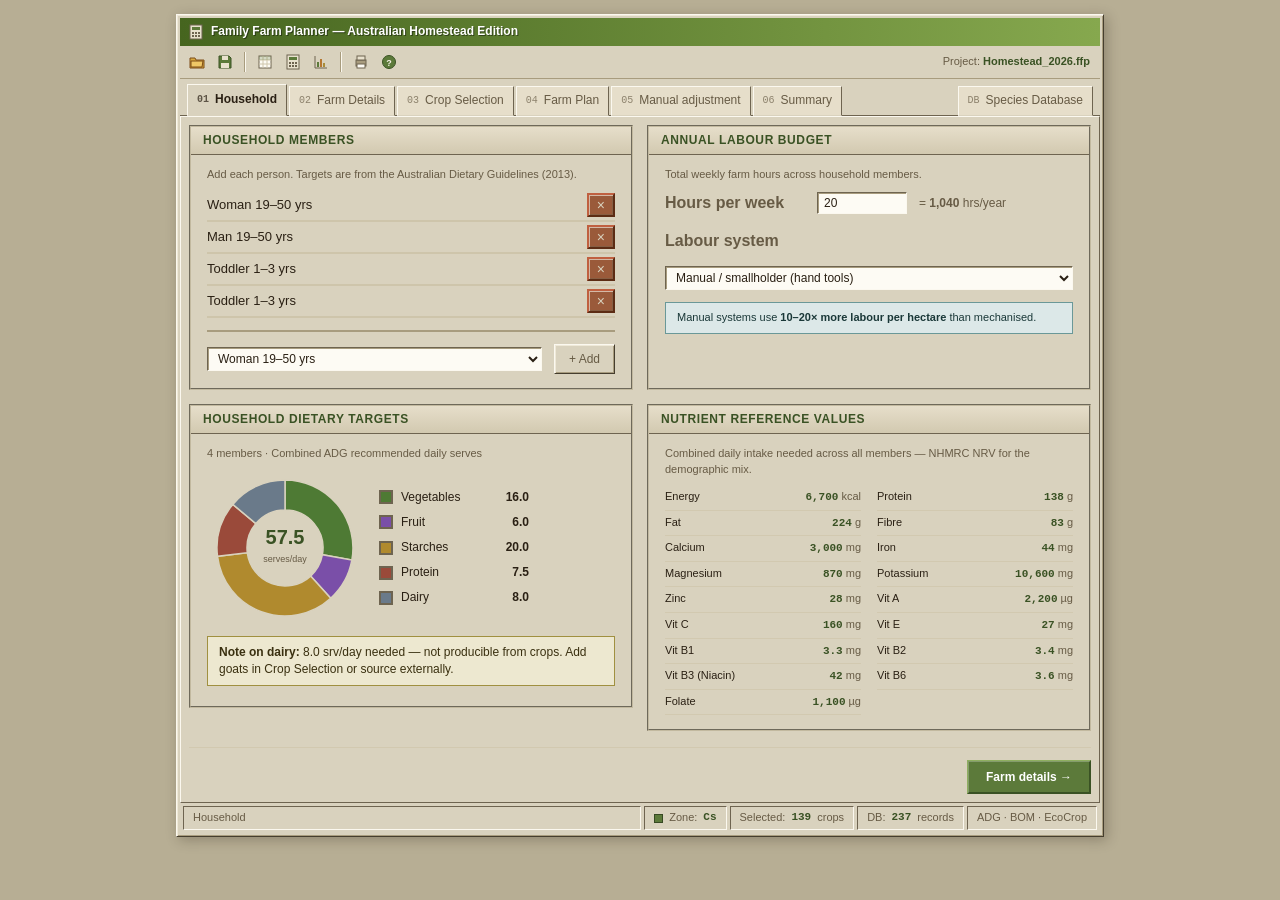
==== aquatic.html @ 6b0a61d9 "Rename aquatic to aquatic.html" ====
<!DOCTYPE html>
<html lang="en">
<head>
<meta charset="UTF-8">
<meta name="viewport" content="width=device-width, initial-scale=1.0">
<title>Family Farm Planner — Australian Homestead Edition</title>
<link rel="preconnect" href="https://fonts.googleapis.com">
<link rel="preconnect" href="https://fonts.gstatic.com" crossorigin>
<link rel="stylesheet" href="https://fonts.googleapis.com/css2?family=Inter:wght@300;400;500;600;700&display=swap">
<style>

/* ── EARTHY PASTURE THEME ────────────────────────────────────────────── */
*,*::before,*::after{box-sizing:border-box;margin:0;padding:0}
:root{
  --bg:         #E8DEC8;
  --bg2:        #EDE5CE;
  --card:       #F5F0E4;
  --card2:      #EFE9D8;
  --border:     #C8B99A;
  --border-dk:  #A89878;
  --border-lt:  #DDD4BC;
  --text:       #3D2E1C;
  --text-mid:   #7A6A54;
  --text-lt:    #A89878;
  --text-inv:   #F5F0E4;
  --green:      #5C7A3A;
  --green-lt:   #8FAF60;
  --green-xlt:  #C8DCA8;
  --green-dk:   #3A5224;
  --oat:        #D4C4A0;
  --clay:       #C4823A;
  --clay-dk:    #8C5520;
  --iron:       #8C4A2A;
  --iron-dk:    #5C2C14;
  --px-shadow:  4px 4px 0 rgba(61,46,28,.35);
  --px-shadow-sm: 2px 2px 0 rgba(61,46,28,.25);
}

html{scroll-behavior:smooth}
body{
  font-family:"Segoe UI","Segoe UI Historic",Tahoma,Geneva,sans-serif;
  font-size:14px;
  background:var(--bg);
  color:var(--text);
  min-height:100vh;
  line-height:1.6;
}

/* ── Typography ─────────────────────────────────────────────────────── */
h1{font-family:"Segoe UI","Segoe UI Historic",Tahoma,Geneva,sans-serif;font-size:clamp(20px,3vw,30px);font-weight:600;color:var(--green-dk);line-height:1.4;letter-spacing:-.01em}
h2{font-family:"Segoe UI","Segoe UI Historic",Tahoma,Geneva,sans-serif;font-size:16px;font-weight:600;color:var(--green-dk);margin-bottom:12px;line-height:1.4;letter-spacing:-.01em}
h3{font-family:"Segoe UI","Segoe UI Historic",Tahoma,Geneva,sans-serif;font-size:14px;font-weight:600;color:var(--text-mid);line-height:1.4}

/* ── Layout ─────────────────────────────────────────────────────────── */
.page{max-width:900px;margin:0 auto;padding:20px 16px 60px}

/* ── App header ──────────────────────────────────────────────────────── */
.app-header{
  background:var(--green);
  border-top:3px solid var(--green-lt);border-left:3px solid var(--green-lt);
  border-right:3px solid var(--green-dk);border-bottom:3px solid var(--green-dk);
  box-shadow:var(--px-shadow);padding:22px 26px;margin-bottom:16px;position:relative;overflow:hidden;
}
.app-header::before{
  content:"";position:absolute;inset:0;pointer-events:none;
  background:repeating-linear-gradient(90deg,transparent,transparent 8px,rgba(255,255,255,.04) 8px,rgba(255,255,255,.04) 9px);
}
.app-header h1{color:var(--card)}
.app-header .sub{font-size:13px;color:var(--green-xlt);margin-top:6px;font-weight:400}
.header-badges{display:flex;gap:6px;margin-top:12px;flex-wrap:wrap}
.h-badge{
  background:var(--green-dk);
  border-top:2px solid var(--green);border-left:2px solid var(--green);
  border-right:2px solid rgba(0,0,0,.3);border-bottom:2px solid rgba(0,0,0,.3);
  padding:3px 9px;font-size:13px;color:var(--green-xlt);font-family:"Segoe UI","Segoe UI Historic",Tahoma,Geneva,sans-serif;
}

/* ── Step nav ────────────────────────────────────────────────────────── */
.steps-row{
  display:flex;gap:0;flex-wrap:wrap;margin-bottom:16px;
  border:2px solid var(--border-dk);box-shadow:var(--px-shadow);
}
.step-btn{
  flex:1;padding:8px 6px;text-align:center;
  background:var(--card);color:var(--text-mid);
  border:none;border-right:2px solid var(--border);
  font-family:"Segoe UI","Segoe UI Historic",Tahoma,Geneva,sans-serif;font-size:12px;font-weight:500;cursor:pointer;
  transition:background .1s;min-width:0;white-space:nowrap;overflow:hidden;text-overflow:ellipsis;
}
.step-btn:last-child{border-right:none}
.step-btn:hover:not(:disabled){background:var(--oat);color:var(--text)}
.step-btn.active{
  background:var(--green);color:var(--card);
  font-family:"Segoe UI","Segoe UI Historic",Tahoma,Geneva,sans-serif;font-size:12px;font-weight:600;
  border-right:2px solid var(--border);
}
.step-btn.done{background:var(--green-xlt);color:var(--green-dk)}
.step-btn:disabled{opacity:.35;cursor:default}

/* ── Cards ───────────────────────────────────────────────────────────── */
.card{
  background:var(--card);
  border-top:3px solid var(--border-lt);border-left:3px solid var(--border-lt);
  border-right:3px solid var(--border-dk);border-bottom:3px solid var(--border-dk);
  padding:16px 18px;margin-bottom:12px;box-shadow:var(--px-shadow);
}
.card-desc{font-size:12px;color:var(--text-mid);margin-bottom:8px;line-height:1.4}

/* ── Form elements ───────────────────────────────────────────────────── */
label{font-size:12px;font-weight:600;color:var(--text-mid);display:block;margin-bottom:4px;text-transform:uppercase;letter-spacing:.04em}
select,input[type=number],input[type=text]{
  border-top:2px solid var(--border-dk);border-left:2px solid var(--border-dk);
  border-right:2px solid var(--border-lt);border-bottom:2px solid var(--border-lt);
  background:var(--card2);color:var(--text);
  padding:7px 10px;font-size:12px;font-family:"Segoe UI","Segoe UI Historic",Tahoma,Geneva,sans-serif;width:100%;
  box-shadow:inset 1px 1px 0 rgba(61,46,28,.1);
}
select:focus,input:focus{outline:2px solid var(--green);outline-offset:0}
select option{background:var(--card2);color:var(--text)}
input[type=range]{
  -webkit-appearance:none;width:100%;height:8px;
  background:var(--oat);
  border-top:2px solid var(--border-dk);border-left:2px solid var(--border-dk);
  border-right:2px solid var(--border-lt);border-bottom:2px solid var(--border-lt);
  cursor:pointer;outline:none;
}
input[type=range]::-webkit-slider-thumb{
  -webkit-appearance:none;width:14px;height:18px;
  background:var(--green);
  border-top:2px solid var(--green-lt);border-left:2px solid var(--green-lt);
  border-right:2px solid var(--green-dk);border-bottom:2px solid var(--green-dk);
  cursor:pointer;
}
input[type=checkbox]{accent-color:var(--green);width:16px;height:16px;cursor:pointer;flex-shrink:0}
.field-row{display:flex;align-items:center;gap:12px;margin-bottom:12px;flex-wrap:wrap}
.field-label{font-size:16px;color:var(--text-mid);min-width:140px;flex-shrink:0;font-family:"Segoe UI","Segoe UI Historic",Tahoma,Geneva,sans-serif;font-weight:bold}
.two-col{display:grid;grid-template-columns:1fr 1fr;gap:12px}
@media(max-width:520px){.two-col{grid-template-columns:1fr}}

/* ── Buttons ─────────────────────────────────────────────────────────── */
.btn{
  display:inline-flex;align-items:center;gap:6px;
  padding:9px 18px;
  background:var(--green);color:var(--card);
  border-top:3px solid var(--green-lt);border-left:3px solid var(--green-lt);
  border-right:3px solid var(--green-dk);border-bottom:3px solid var(--green-dk);
  font-family:"Segoe UI","Segoe UI Historic",Tahoma,Geneva,sans-serif;font-size:12px;font-weight:600;cursor:pointer;
  box-shadow:var(--px-shadow);transition:all .08s;
  letter-spacing:-.01em;line-height:1.5;
}
.btn:hover{background:var(--green-lt);color:var(--green-dk)}
.btn:active{transform:translate(3px,3px);box-shadow:none;
  border-top-color:var(--green-dk);border-left-color:var(--green-dk);
  border-right-color:var(--green-lt);border-bottom-color:var(--green-lt);}
.btn-sec{background:var(--card2);color:var(--text-mid);
  border-top-color:var(--border-lt);border-left-color:var(--border-lt);
  border-right-color:var(--border-dk);border-bottom-color:var(--border-dk);}
.btn-sec:hover{background:var(--oat);color:var(--text)}
.btn-lg{padding:11px 24px;font-size:13px;font-weight:600}
.nav-row{display:flex;gap:10px;justify-content:space-between;margin-top:18px;align-items:center}

/* ── Tags ────────────────────────────────────────────────────────────── */
.tag{display:inline-block;padding:1px 7px;font-size:12px;font-family:"Segoe UI","Segoe UI Historic",Tahoma,Geneva,sans-serif;font-weight:700;white-space:nowrap;
  border-top:2px solid;border-left:2px solid;border-right:2px solid;border-bottom:2px solid;
  box-shadow:2px 2px 0 rgba(61,46,28,.2);}
.tag-veg    {background:#E4EED4;color:#2A4A18;border-color:#8FAF60}
.tag-darkgreen{background:#D2E2C4;color:#16320C;border-color:#2E5E26}
.tag-redorange{background:#F6E0C4;color:#6E1E14;border-color:#D2832E}
.tag-fruit  {background:#E8DEF2;color:#4A2070;border-color:#9A6EC4}
.tag-starch {background:#EDE8D0;color:#5A4810;border-color:#B4A050}
.tag-protein{background:#EDE0D8;color:#5A2818;border-color:#B07858}
.tag-dairy  {background:#DCE4E0;color:#2A4040;border-color:#7AABA0}
.tag-disc   {background:#E4E0D8;color:#5A5248;border-color:#A89878}
.tag-herbs  {background:#5C7A3A;color:#fff;border-color:#3A5224}
.tag-oils   {background:#F5E8C0;color:#5A4000;border-color:#C4A030}

/* ── Suitability dots ────────────────────────────────────────────────── */
.suit-dot-wrap{display:flex;justify-content:center;align-items:center;position:relative}
.suit-dot{width:14px;height:14px;border-radius:50%;cursor:default;
  border:2px solid rgba(61,46,28,.35);box-shadow:2px 2px 0 rgba(61,46,28,.2);
  flex-shrink:0;position:relative;}
.suit-dot::after{content:attr(title);display:none;position:absolute;bottom:calc(100% + 6px);left:50%;
  transform:translateX(-50%);background:var(--card);border:2px solid var(--border-dk);
  color:var(--text);font-family:"Segoe UI","Segoe UI Historic",Tahoma,Geneva,sans-serif;font-size:14px;padding:3px 8px;
  white-space:nowrap;z-index:20;box-shadow:var(--px-shadow-sm);pointer-events:none;}
.suit-dot:hover::after{display:block}
.dot-suit-e{background:#5C7A3A}
.suit-yes{display:inline-flex;align-items:center;justify-content:center;width:24px;height:24px;border-radius:50%;background:#E4EED4;color:#2A4A18;border:2px solid #8FAF60;font-weight:700;font-size:14px;cursor:default;box-shadow:1px 1px 0 rgba(61,46,28,.15)}
.suit-no{display:inline-flex;align-items:center;justify-content:center;width:24px;height:24px;border-radius:50%;background:#F0DDD8;color:#8C4A2A;border:2px solid #C4823A;font-weight:700;font-size:14px;cursor:default;box-shadow:1px 1px 0 rgba(61,46,28,.15)}
.dot-suit-g{background:#8FAF60}
.dot-suit-m{background:#C4823A}
.dot-suit-p{background:#8C4A2A}

/* ── Badges ──────────────────────────────────────────────────────────── */
.suit-ideal  {background:#E4EED4;color:#2A4A18;border:2px solid #8FAF60;padding:1px 7px;font-size:12px;font-family:"Segoe UI","Segoe UI Historic",Tahoma,Geneva,sans-serif;font-weight:700;box-shadow:var(--px-shadow-sm)}
.suit-good   {background:#EDF4DC;color:#3A5A20;border:2px solid #AACE78;padding:1px 7px;font-size:12px;font-family:"Segoe UI","Segoe UI Historic",Tahoma,Geneva,sans-serif;font-weight:700;box-shadow:var(--px-shadow-sm)}
.suit-marginal{background:#F0E4D0;color:#6A3010;border:2px solid #C4823A;padding:1px 7px;font-size:12px;font-family:"Segoe UI","Segoe UI Historic",Tahoma,Geneva,sans-serif;font-weight:700;box-shadow:var(--px-shadow-sm)}
.badge-perennial{background:#F0E4D0;color:#6A3010;border:2px solid #C4823A;padding:1px 7px;font-size:12px;font-family:"Segoe UI","Segoe UI Historic",Tahoma,Geneva,sans-serif;box-shadow:var(--px-shadow-sm);white-space:nowrap}
.badge-annual   {background:#E4EED4;color:#2A4A18;border:2px solid #8FAF60;padding:1px 7px;font-size:12px;font-family:"Segoe UI","Segoe UI Historic",Tahoma,Geneva,sans-serif;box-shadow:var(--px-shadow-sm);white-space:nowrap}
.badge-est      {background:#F0DDD8;color:#5A1A0A;border:2px solid #B07060;padding:1px 7px;font-size:12px;font-family:"Segoe UI","Segoe UI Historic",Tahoma,Geneva,sans-serif;box-shadow:var(--px-shadow-sm);white-space:nowrap}

/* ── Summary cards ───────────────────────────────────────────────────── */
.summary-grid{display:grid;grid-template-columns:repeat(auto-fit,minmax(90px,1fr));gap:6px;margin-bottom:10px}
.sum-card{
  background:var(--card2);
  border-top:3px solid var(--border-lt);border-left:3px solid var(--border-lt);
  border-right:3px solid var(--border-dk);border-bottom:3px solid var(--border-dk);
  padding:6px 10px;box-shadow:var(--px-shadow);
}
.sum-card .val{font-family:"Segoe UI","Segoe UI Historic",Tahoma,Geneva,sans-serif;font-size:14px;color:var(--green);line-height:1.3;}
.sum-card .lbl{font-size:11px;color:var(--text-mid);margin-top:3px;font-family:"Segoe UI","Segoe UI Historic",Tahoma,Geneva,sans-serif}

/* ── Plan Statistics readout (scientific-figure style) ───────────────── */
.plan-stats{
  border:2px groove var(--border);
  padding:8px 11px 11px;margin:0;background:transparent;
}
.plan-stats > legend{
  font-weight:700;font-size:11px;color:var(--green-dk);
  padding:0 6px;margin-left:2px;letter-spacing:.08em;text-transform:uppercase;
}
.plan-readout,.plan-readout .pr-row,.plan-readout .pr-k,.plan-readout .pr-v{font-family:var(--mono)!important}
.plan-readout{
  background:#FBFAF3;
  font-size:11px;color:var(--text);
  border-top:2px solid var(--border-dk);border-left:2px solid var(--border-dk);
  border-right:2px solid var(--border-lt);border-bottom:2px solid var(--border-lt);
  box-shadow:inset 1px 1px 0 rgba(61,46,28,.12);
  padding:8px 11px;
}
.pr-row{display:flex;align-items:baseline;line-height:2.0}
.pr-k{color:var(--text-mid);white-space:nowrap}
.pr-dots{flex:1 1 auto;min-width:12px;margin:0 6px;border-bottom:2px dotted var(--border-dk);transform:translateY(-3px);opacity:.85}
.pr-v{color:var(--green-dk);font-weight:700;white-space:nowrap}
.pr-v .u{color:var(--text-mid);font-weight:400;margin-left:2px}
/* full-width statistics readout — all items on one line */
.plan-readout-wide{display:flex;flex-wrap:nowrap;gap:0 22px;font-size:10px}
.plan-readout-wide .pr-row{flex:1 1 0;min-width:0;line-height:1.7}

/* ── Member row ──────────────────────────────────────────────────────── */
.member-row{display:flex;align-items:center;gap:10px;padding:7px 0;border-bottom:2px solid var(--oat)}
.member-row:last-child{border-bottom:none}
.member-icon{width:30px;height:30px;background:var(--oat);
  border-top:2px solid var(--border-lt);border-left:2px solid var(--border-lt);
  border-right:2px solid var(--border-dk);border-bottom:2px solid var(--border-dk);
  display:flex;align-items:center;justify-content:center;font-size:14px;flex-shrink:0;box-shadow:var(--px-shadow-sm);}
.del-btn{background:var(--iron);color:var(--card);
  border-top:2px solid #C06040;border-left:2px solid #C06040;
  border-right:2px solid var(--iron-dk);border-bottom:2px solid var(--iron-dk);
  cursor:pointer;font-size:14px;padding:2px 8px;font-family:"Segoe UI","Segoe UI Historic",Tahoma,Geneva,sans-serif;box-shadow:var(--px-shadow-sm);}
.del-btn:hover{background:var(--iron-dk)}
.del-btn:active{transform:translate(2px,2px);box-shadow:none}

/* ── Coverage bars ───────────────────────────────────────────────────── */
.cov-row{display:flex;align-items:center;gap:10px;margin:6px 0}
.cov-bar-bg{flex:1;height:12px;background:var(--oat);
  border-top:2px solid var(--border-dk);border-left:2px solid var(--border-dk);
  border-right:2px solid var(--border-lt);border-bottom:2px solid var(--border-lt);
  overflow:hidden;position:relative;}
.cov-bar-fill{height:100%;background:var(--green);transition:width .3s steps(20)}
.cov-bar-fill.over{background:var(--clay)}
.cov-pct{font-size:16px;color:var(--text-mid);min-width:44px;text-align:right;font-family:"Segoe UI","Segoe UI Historic",Tahoma,Geneva,sans-serif}
.cov-lbl{min-width:100px;font-size:12px;font-family:"Segoe UI","Segoe UI Historic",Tahoma,Geneva,sans-serif;color:var(--text)}

/* ── Alerts ──────────────────────────────────────────────────────────── */
.alert{padding:7px 11px;font-size:12px;margin:6px 0;line-height:1.45;
  border-top:3px solid;border-left:3px solid;border-right:3px solid;border-bottom:3px solid;
  box-shadow:var(--px-shadow-sm);font-family:"Segoe UI","Segoe UI Historic",Tahoma,Geneva,sans-serif;}
.alert-warn   {background:#F5E8D0;border-color:var(--clay);   color:#5A3010}
.alert-success{background:#E4EED4;border-color:var(--green);  color:#2A4A18}
.alert-info   {background:#DCE8E8;border-color:#6A9898;       color:#1A3838}
.alert-dairy  {background:#EDE8D0;border-color:#A09040;       color:#3A3010}

/* ── Month bar ───────────────────────────────────────────────────────── */
.month-grid{display:grid;grid-template-columns:repeat(12,1fr);gap:2px;margin:4px 0}
.month-cell{height:10px;background:var(--oat);border:1px solid rgba(61,46,28,.15)}
.month-p{background:var(--green)}
.month-s{background:var(--green-lt)}

/* ── Monthly table ───────────────────────────────────────────────────── */
.month-table{width:100%;border-collapse:separate;border-spacing:2px;font-size:12px;font-family:"Segoe UI","Segoe UI Historic",Tahoma,Geneva,sans-serif}
.month-table th{color:var(--text-mid);font-weight:400;padding:2px 0;text-align:center}
.month-table td{text-align:center;padding:3px 2px;border:1px solid rgba(61,46,28,.12)}
.mt-hdr{color:var(--text-mid);text-align:left!important;padding-right:8px!important;white-space:nowrap}

/* ── Section label ───────────────────────────────────────────────────── */
.crop-section-label{font-size:10px;font-weight:600;letter-spacing:.05em;text-transform:uppercase;color:var(--text-mid);
  margin:12px 0 8px;padding:6px 10px;display:block;
  background:var(--oat);border-left:4px solid var(--green);
  box-shadow:var(--px-shadow-sm);}

/* ── Crop rows ───────────────────────────────────────────────────────── */
.crop-row{display:flex;align-items:center;gap:7px;padding:7px 0;border-bottom:1px solid var(--border);flex-wrap:wrap}
.crop-row:last-child{border-bottom:none}
.crop-name{font-weight:700;font-size:16px;color:var(--text);min-width:140px;font-family:"Segoe UI","Segoe UI Historic",Tahoma,Geneva,sans-serif}
.area-badge{background:var(--card2);color:var(--green-dk);
  border-top:2px solid var(--border-lt);border-left:2px solid var(--border-lt);
  border-right:2px solid var(--border-dk);border-bottom:2px solid var(--border-dk);
  padding:1px 7px;font-size:12px;font-family:"Segoe UI","Segoe UI Historic",Tahoma,Geneva,sans-serif;font-weight:700;white-space:nowrap;box-shadow:var(--px-shadow-sm);}
.plant-count-badge{background:var(--green-xlt);color:var(--green-dk);
  border-top:2px solid var(--green-lt);border-left:2px solid var(--green-lt);
  border-right:2px solid var(--green-dk);border-bottom:2px solid var(--green-dk);
  padding:1px 7px;font-size:12px;font-family:"Segoe UI","Segoe UI Historic",Tahoma,Geneva,sans-serif;font-weight:700;white-space:nowrap;box-shadow:var(--px-shadow-sm);cursor:default;}
.yield-badge{background:#D8E8E4;color:#1A3838;
  border-top:2px solid #A0C8C4;border-left:2px solid #A0C8C4;
  border-right:2px solid #507870;border-bottom:2px solid #507870;
  padding:1px 7px;font-size:12px;font-family:"Segoe UI","Segoe UI Historic",Tahoma,Geneva,sans-serif;font-weight:700;white-space:nowrap;box-shadow:var(--px-shadow-sm);cursor:default;}
.srv-label{font-size:14px;color:var(--text-mid);white-space:nowrap;font-family:"Segoe UI","Segoe UI Historic",Tahoma,Geneva,sans-serif;font-weight:bold}
.month-wrap{flex:1;min-width:100px}

/* ── Zone options ────────────────────────────────────────────────────── */
.zone-option{display:flex;align-items:flex-start;gap:10px;padding:8px 12px;
  background:var(--card2);
  border-top:2px solid var(--border-lt);border-left:2px solid var(--border-lt);
  border-right:2px solid var(--border-dk);border-bottom:2px solid var(--border-dk);
  cursor:pointer;transition:background .1s;margin-bottom:4px;box-shadow:var(--px-shadow-sm);}
.zone-option:hover{background:var(--oat)}
.zone-option.selected{background:var(--green-xlt);
  border-top-color:var(--green-lt);border-left-color:var(--green-lt);
  border-right-color:var(--green-dk);border-bottom-color:var(--green-dk);}
.zone-option input{margin-top:3px;accent-color:var(--green);flex-shrink:0}
.zone-title{font-size:16px;font-weight:700;color:var(--text);font-family:"Segoe UI","Segoe UI Historic",Tahoma,Geneva,sans-serif}
.zone-desc{font-size:14px;color:var(--text-mid);margin-top:2px;font-family:"Segoe UI","Segoe UI Historic",Tahoma,Geneva,sans-serif}
.zone-option.selected .zone-title{color:var(--green-dk)}

hr{border:none;border-top:2px solid var(--border);margin:12px 0}

/* ── Animations ──────────────────────────────────────────────────────── */
@keyframes fadeIn{from{opacity:0;transform:translateY(4px)}to{opacity:1;transform:none}}
.step-panel{animation:fadeIn .15s steps(5)}

/* ── Plan hero ───────────────────────────────────────────────────────── */
.plan-hero{
  background:var(--green);
  border-top:3px solid var(--green-lt);border-left:3px solid var(--green-lt);
  border-right:3px solid var(--green-dk);border-bottom:3px solid var(--green-dk);
  box-shadow:5px 5px 0 rgba(61,46,28,.3);padding:20px 24px;margin-bottom:14px;
}
.plan-hero h2{color:var(--card);font-size:11px}
.plan-meta{font-size:11px;color:var(--green-xlt);margin-top:6px;font-family:"Segoe UI","Segoe UI Historic",Tahoma,Geneva,sans-serif;line-height:1.5}

/* ── Crop filter bar ─────────────────────────────────────────────────── */
.crop-filter-bar{display:flex;gap:4px;flex-wrap:wrap;align-items:center;margin-bottom:10px}
.filter-chip{padding:5px 11px;background:var(--card2);color:var(--text-mid);
  border-top:2px solid var(--border-lt);border-left:2px solid var(--border-lt);
  border-right:2px solid var(--border-dk);border-bottom:2px solid var(--border-dk);
  font-size:15px;cursor:pointer;font-family:"Segoe UI","Segoe UI Historic",Tahoma,Geneva,sans-serif;box-shadow:var(--px-shadow-sm);transition:all .1s;}
.filter-chip:hover{background:var(--oat);color:var(--text)}
.filter-chip.active{background:var(--green);color:var(--card);
  border-top-color:var(--green-lt);border-left-color:var(--green-lt);
  border-right-color:var(--green-dk);border-bottom-color:var(--green-dk);}

/* ── Crop selection table ────────────────────────────────────────────── */
.sel-table{width:100%;border-collapse:collapse}
.sel-table thead tr{border-bottom:2px solid var(--border-dk)}
.sel-table th{font-size:11px;font-weight:600;color:var(--text-mid);padding:8px 6px;text-align:left;text-transform:uppercase;letter-spacing:.04em}
.sel-table th.center{text-align:center}
.sel-table tbody tr{border-bottom:1px solid var(--border);transition:background .1s}
.sel-table tbody tr:hover{background:var(--oat)}
.sel-table tbody tr.unchecked{opacity:.45}
.sel-table tbody tr.unchecked .crop-sel-name{text-decoration:line-through;color:var(--text-mid)}
.sel-table td{padding:7px 6px;vertical-align:middle;font-size:12px;font-family:"Segoe UI","Segoe UI Historic",Tahoma,Geneva,sans-serif;color:var(--text)}
.sel-table td.center{text-align:center}
.sel-cb{display:flex;justify-content:center}
.search-box{
  border-top:2px solid var(--border-dk);border-left:2px solid var(--border-dk);
  border-right:2px solid var(--border-lt);border-bottom:2px solid var(--border-lt);
  background:var(--card2);color:var(--text);
  padding:6px 10px;font-size:12px;font-family:"Segoe UI","Segoe UI Historic",Tahoma,Geneva,sans-serif;
  width:100%;max-width:260px;box-shadow:inset 1px 1px 0 rgba(61,46,28,.1);
}
.search-box:focus{outline:2px solid var(--green)}
.count-pill{background:var(--green-xlt);color:var(--green-dk);
  border-top:2px solid var(--green-lt);border-left:2px solid var(--green-lt);
  border-right:2px solid var(--green-dk);border-bottom:2px solid var(--green-dk);
  padding:3px 10px;font-size:12px;font-family:"Segoe UI","Segoe UI Historic",Tahoma,Geneva,sans-serif;font-weight:700;box-shadow:var(--px-shadow-sm);}
.sel-actions{display:flex;gap:8px;align-items:center;flex-wrap:wrap}

/* ── Objectives ──────────────────────────────────────────────────────── */
.obj-grid{display:grid;grid-template-columns:repeat(4,1fr);gap:4px}
.obj-regen-wrap{display:flex;gap:10px;align-items:stretch}
.obj-card{padding:6px 10px;cursor:pointer;transition:all .1s;text-align:left;white-space:normal;
  border-top:2px solid var(--border-lt);border-left:2px solid var(--border-lt);
  border-right:2px solid var(--border-dk);border-bottom:2px solid var(--border-dk);
  background:var(--card2);box-shadow:var(--px-shadow-sm);}
.obj-card:hover{background:var(--green-xlt);border-color:var(--green-lt)}
.obj-card.obj-active{background:var(--green);border-top-color:var(--green-lt);border-left-color:var(--green-lt);border-right-color:var(--green-dk);border-bottom-color:var(--green-dk)}
.obj-card.obj-active .obj-label{color:var(--card)}
.obj-card.obj-active .obj-desc{color:var(--green-xlt)}
.obj-label{font-size:11px;font-weight:700;color:var(--text);margin-bottom:2px;line-height:1.4}
.obj-desc{font-size:10px;color:var(--text-mid);line-height:1.35;margin-top:3px;white-space:normal}

/* ── Season headers ──────────────────────────────────────────────────── */
.season-explainer{background:var(--green-xlt);
  border-top:2px solid var(--green-lt);border-left:2px solid var(--green-lt);
  border-right:2px solid var(--green-dk);border-bottom:2px solid var(--green-dk);
  padding:8px 12px;font-size:16px;color:var(--green-dk);margin-bottom:10px;
  display:flex;align-items:flex-start;gap:8px;line-height:1.5;
  font-family:"Segoe UI","Segoe UI Historic",Tahoma,Geneva,sans-serif;box-shadow:var(--px-shadow-sm);}
.season-icon{font-size:18px;flex-shrink:0;font-weight:700}
.season-header{display:flex;align-items:center;gap:8px;padding:6px 8px;margin-top:10px;
  font-size:11px;font-weight:600;letter-spacing:.04em;text-transform:uppercase;border-left:4px solid;
  box-shadow:var(--px-shadow-sm);}
.season-sub{font-family:"Segoe UI","Segoe UI Historic",Tahoma,Geneva,sans-serif;font-size:14px;font-weight:400;color:var(--text-mid)}
.season-dot{width:10px;height:10px;flex-shrink:0;border:2px solid rgba(61,46,28,.3);box-shadow:1px 1px 0 rgba(61,46,28,.2)}
.warm-header{border-color:var(--clay-dk);color:var(--clay-dk);background:#F5E8D0}
.warm-dot{background:var(--clay)}
.cool-header{border-color:#507878;color:#2A5050;background:#DCE8E4}
.cool-dot{background:#6AACAA}
.yr-header{border-color:var(--green);color:var(--green-dk);background:var(--green-xlt)}
.yr-dot{background:var(--green)}

/* ── Score badges (kept for fallback) ───────────────────────────────── */
.score-high{background:#E4EED4;color:#2A4A18;border:2px solid #8FAF60;font-family:"Segoe UI","Segoe UI Historic",Tahoma,Geneva,sans-serif;font-size:16px;font-weight:700;box-shadow:var(--px-shadow-sm);white-space:nowrap;cursor:default;padding:1px 6px}
.score-mid {background:#EDF4DC;color:#3A5A20;border:2px solid #AACE78;font-family:"Segoe UI","Segoe UI Historic",Tahoma,Geneva,sans-serif;font-size:16px;font-weight:700;box-shadow:var(--px-shadow-sm);white-space:nowrap;cursor:default;padding:1px 6px}
.score-low {background:#F0E4D0;color:#6A3010;border:2px solid #C4823A;font-family:"Segoe UI","Segoe UI Historic",Tahoma,Geneva,sans-serif;font-size:16px;font-weight:700;box-shadow:var(--px-shadow-sm);white-space:nowrap;cursor:default;padding:1px 6px}
.score-poor{background:#F0DDD8;color:#5A1A0A;border:2px solid #B07060;font-family:"Segoe UI","Segoe UI Historic",Tahoma,Geneva,sans-serif;font-size:16px;font-weight:700;box-shadow:var(--px-shadow-sm);white-space:nowrap;cursor:default;padding:1px 6px}

@media(max-width:600px){
  .sel-table th.hide-sm,.sel-table td.hide-sm{display:none}
  .card{padding:12px}
}

/* === Plan adjustment UI (Nutrition tab) === */
.adj-intro{background:var(--card);border:3px solid var(--border-dk);padding:14px 16px;margin-bottom:10px;box-shadow:var(--px-shadow);border-left:6px solid var(--green-dk)}
.adj-intro h2{margin:0 0 4px 0;font-size:15px;color:var(--green-dk)}
.adj-intro p{margin:0;color:var(--text-mid);font-size:11px;line-height:1.4}
.adj-sticky{position:sticky;top:0;z-index:20;background:var(--bg);padding:2px 0 6px 0;margin-bottom:8px}
.adj-bud-strip{background:var(--card);border:3px solid var(--green-dk);padding:7px 12px;box-shadow:var(--px-shadow);display:flex;flex-direction:column;gap:6px}
.adj-bud-toprow{display:flex;align-items:center;gap:18px}
.adj-bud-arearow{display:flex;flex-wrap:wrap;gap:8px 18px;align-items:center}
.adj-strip-label{font-size:11px;text-transform:uppercase;font-weight:700;color:var(--green-dk);letter-spacing:0.5px;border-right:2px solid var(--border);padding-right:12px;flex-shrink:0}
.adj-bud-item{flex:1;min-width:170px}
.adj-bud-labour{max-width:380px}
.adj-bud-row{display:flex;justify-content:space-between;font-size:11px;margin-bottom:3px}
.adj-bud-name{font-weight:600;color:var(--text-mid);text-transform:uppercase;font-size:9px;letter-spacing:0.3px;white-space:nowrap}
.adj-bud-val{font-weight:600;font-size:10px;white-space:nowrap}
.adj-bud-bar{height:8px;background:var(--oat);border:1px solid var(--border-dk)}
.adj-bud-fill{height:100%;background:var(--green)}
.adj-bud-fill.warn{background:var(--clay)}
.adj-bud-fill.over{background:var(--iron)}
.adj-over-tag{color:var(--iron);font-weight:700;font-size:10px;margin-left:4px}
.adj-bud-section{flex:1;min-width:150px;max-width:260px;overflow:hidden}
.adj-bud-section-hdr{font-size:9px;font-weight:700;text-transform:uppercase;letter-spacing:0.4px;color:var(--text-mid);margin-bottom:3px}
.adj-layer-row{display:flex;align-items:center;gap:5px;margin-bottom:2px}
.adj-layer-lbl{font-size:9px;font-weight:600;color:var(--text-mid);white-space:nowrap;min-width:100px}
.adj-layer-val{font-size:9px;font-weight:600;color:var(--text);min-width:46px;text-align:right;flex-shrink:0}
.adj-layer-bar{flex:1;height:6px;background:var(--oat);border:1px solid var(--border-dk);min-width:40px;position:relative;overflow:hidden}
.adj-layer-fill{height:100%;transition:width .3s steps(20)}

.adj-cols{display:grid;grid-template-columns:1fr 1.1fr;gap:14px;align-items:start}
.adj-cols > .adj-col-right{position:sticky;top:80px;max-height:calc(100vh - 90px);overflow-y:auto;padding-right:4px}
@media (max-width: 900px){
  .adj-cols{grid-template-columns:1fr}
  .adj-cols > .adj-col-right{position:static;max-height:none;overflow:visible;padding-right:0}
}
/* Custom scrollbar styling for the sticky pane */
.adj-col-right::-webkit-scrollbar{width:8px}
.adj-col-right::-webkit-scrollbar-track{background:var(--card2)}
.adj-col-right::-webkit-scrollbar-thumb{background:var(--border-dk);border:1px solid var(--card2)}
.adj-col-right::-webkit-scrollbar-thumb:hover{background:var(--text-mid)}

.adj-card{background:var(--card);border:3px solid var(--border-dk);padding:13px 15px;margin-bottom:10px;box-shadow:var(--px-shadow)}
.adj-card h2{margin:0 0 5px 0;font-size:15px;color:var(--green-dk)}
.adj-card-live{font-size:10px;color:var(--text-mid);font-weight:400}
.adj-card .desc{color:var(--text-mid);font-size:12px;line-height:1.4;margin:0 0 8px 0}

.adj-crop-edit{display:grid;grid-template-columns:1fr 85px 75px 24px;gap:8px;align-items:center;padding:7px 8px;border-bottom:1px solid var(--border)}
.adj-crop-edit:hover{background:var(--card2)}
.adj-crop-edit.removed{opacity:0.45}
.adj-crop-edit.removed .adj-crop-name{text-decoration:line-through}
.adj-crop-name{font-weight:600;font-size:12px}
.adj-crop-detail{font-size:10px;color:var(--text-mid);margin-top:2px;line-height:1.3;display:flex;align-items:center;gap:5px;flex-wrap:wrap}
.adj-count-wrap{display:flex;flex-direction:column;align-items:center;gap:1px}
.adj-count-input{width:64px;padding:3px 5px;border:2px solid var(--border-dk);font-size:12px;text-align:right;font-family:inherit;font-weight:600}
.adj-count-input.changed{border-color:var(--green);background:#F0F5E5}
.adj-count-unit{font-size:9px;color:var(--text-mid);text-transform:uppercase;font-weight:600}
.adj-kg-badge{background:var(--card2);border:1px solid var(--border-dk);padding:2px 5px;font-size:10px;font-weight:600;text-align:center}
.adj-btn-rm{background:var(--iron);color:var(--card);border:none;width:24px;height:24px;font-size:14px;cursor:pointer;border-radius:0;font-weight:700;font-family:inherit}
.adj-btn-rm:hover{background:#5C2C14}
.adj-btn-rm.undo{background:var(--green)}
.adj-col-head{display:grid;grid-template-columns:1fr 85px 75px 24px;gap:8px;padding:4px 8px;font-size:9px;text-transform:uppercase;color:var(--text-mid);font-weight:700;background:var(--oat);border-bottom:2px solid var(--border-dk);letter-spacing:0.5px}
.adj-section-label{font-size:10px;color:var(--text-mid);font-weight:700;padding:4px 8px;background:var(--card2);border-bottom:1px solid var(--border);margin-top:6px}

.adj-mbar{display:inline-grid;grid-template-columns:repeat(12,1fr);gap:1px;width:74px;height:8px;margin-top:2px;vertical-align:middle}
.adj-mcell{background:var(--oat);border:1px solid var(--border);width:5px;height:8px}
.adj-mcell.p{background:var(--green)}
.adj-mcell.s{background:var(--green-lt)}

.adj-search{display:flex;gap:6px;padding:8px;background:var(--card2);border:2px dashed var(--border-dk);margin-top:4px;align-items:center}
.adj-search input{flex:1;padding:5px 8px;border:2px solid var(--border-dk);background:var(--card);font-size:12px;font-family:inherit}
#adjustSearchResult{margin-top:6px}

.adj-impact-row{display:grid;grid-template-columns:90px 1fr 90px;gap:8px;align-items:center;padding:5px 0;font-size:12px}
.adj-impact-bar{height:14px;background:var(--oat);border:1px solid var(--border-dk);position:relative}
.adj-impact-fill{height:100%;background:var(--green)}
.adj-impact-fill.warn{background:var(--clay)}
.adj-impact-fill.bad{background:var(--iron)}
.adj-impact-fill.glut{background:var(--green-dk)}
.adj-impact-delta{font-size:11px;font-weight:700;text-align:right}
.adj-delta-up{color:var(--iron)}
.adj-delta-down{color:var(--clay)}
.adj-delta-good{color:var(--green-dk)}

.adj-nut-row{display:grid;grid-template-columns:90px auto 1fr 55px;gap:8px;align-items:center;font-size:11px;padding:3px 0}
.adj-nut-bar{height:8px;background:var(--oat);border:1px solid var(--border-dk);position:relative;min-width:60px}
.adj-nut-fill{height:100%;background:var(--green)}
.adj-nut-name{font-weight:500}
.adj-nut-info{font-size:10px;color:var(--text-mid);white-space:nowrap}
.adj-nut-pct{font-weight:700;text-align:right}

.adj-month-grid{width:100%;border-collapse:collapse;font-size:10px;margin-top:8px}
.adj-month-grid th{padding:4px;text-transform:uppercase;font-size:10px;background:var(--oat);border:1px solid var(--border-dk);color:var(--text-mid);text-align:center}
.adj-month-grid td{padding:5px 3px;text-align:center;border:1px solid var(--card);font-weight:600;font-size:10px}
.adj-cov-good{background:var(--green);color:var(--card)}
.adj-cov-mid{background:#E6D89B;color:var(--text)}
.adj-cov-bad{background:#E8B59C;color:#5C2C14}
.adj-cov-glut{background:var(--green-dk);color:var(--card)}

.adj-suggest-row{padding:8px 10px;background:var(--card2);border:2px solid var(--border-dk);border-left:5px solid var(--clay);margin-bottom:6px;font-size:11px;display:flex;align-items:center;gap:6px;flex-wrap:wrap}
.adj-suggest-row strong{font-size:12px}

/* === Summary sheet === */
.sum-hero{background:linear-gradient(135deg, var(--green-dk), var(--green));color:var(--card);padding:18px 22px;border:3px solid var(--green-dk);box-shadow:var(--px-shadow);margin-bottom:14px}
.sum-hero h2{margin:0 0 4px 0;font-size:18px;color:var(--card)}
.sum-hero p{margin:0;color:var(--green-xlt);font-size:13px}
.sum-hero-stats{display:grid;grid-template-columns:repeat(4,1fr);gap:12px;margin-top:14px}
.sum-stat{background:rgba(245,240,228,0.12);padding:10px 12px;border:2px solid var(--green-lt)}
.sum-stat-val{font-size:24px;font-weight:700;color:var(--card)}
.sum-stat-lbl{font-size:11px;text-transform:uppercase;color:var(--green-xlt);letter-spacing:0.5px;margin-top:2px}

.sum-cols{display:grid;grid-template-columns:1fr 1fr;gap:14px;margin-bottom:14px}
@media (max-width: 900px){.sum-cols{grid-template-columns:1fr}}

.donut-wrap{display:flex;align-items:center;justify-content:center;gap:20px;flex-wrap:wrap;margin-top:8px}
.donut-svg{flex-shrink:0}
.donut-legend{display:flex;flex-direction:column;gap:6px;min-width:160px}
.donut-leg-row{display:flex;align-items:center;gap:8px;font-size:12px}
.donut-leg-swatch{width:14px;height:14px;border:2px solid var(--border-dk);flex-shrink:0}
.donut-leg-pct{margin-left:auto;font-weight:700}

.month-bars{display:grid;grid-template-columns:60px repeat(12, 1fr);gap:3px;margin-top:8px;align-items:end}
.mb-col{display:flex;flex-direction:column;align-items:center;gap:3px;cursor:pointer;border-radius:3px;transition:background .12s}
.mb-col:hover{background:var(--green-xlt)}
.mb-col.mb-active{background:var(--green-xlt);outline:2px solid var(--green);outline-offset:1px}
.mb-detail{animation:fadeSlide .18s ease}
@keyframes fadeSlide{from{opacity:0;transform:translateY(-6px)}to{opacity:1;transform:translateY(0)}}
.mb-detail-header{display:flex;align-items:center;justify-content:space-between;margin-bottom:10px}
.mb-detail-month{font-size:15px;font-weight:700;color:var(--text)}
.mb-detail-pct{font-size:13px;font-weight:600;padding:3px 10px;border-radius:12px}
.mb-detail-groups{display:grid;grid-template-columns:repeat(auto-fit,minmax(160px,1fr));gap:10px;margin-bottom:10px}
.mb-detail-group{background:var(--card2);padding:8px 10px;border-left:4px solid var(--border-dk)}
.mb-detail-group-name{font-size:10px;text-transform:uppercase;font-weight:700;color:var(--text-mid);margin-bottom:6px;letter-spacing:0.4px}
.mb-detail-crop{display:flex;align-items:center;gap:6px;font-size:11px;padding:2px 0;border-bottom:1px solid var(--border-lt)}
.mb-detail-crop:last-child{border-bottom:none}
.mb-detail-badge{font-size:9px;font-weight:700;padding:1px 5px;border-radius:3px;flex-shrink:0}
.mb-fresh-badge{background:var(--green-xlt);color:var(--green-dk)}
.mb-stored-badge{background:#F5E6CC;color:#7A4A00}
.mb-ls-badge{background:#EDE3CB;color:#7A5C00}
.mb-detail-srv{margin-left:auto;font-weight:600;color:var(--text);font-size:11px;white-space:nowrap}
.mb-row-label{font-size:11px;color:var(--text-mid);font-weight:600;text-align:right;padding-right:8px}
.mb-stack{display:flex;flex-direction:column-reverse;height:140px;width:100%;border-bottom:2px solid var(--border-dk);position:relative}
.mb-target-line{position:absolute;left:-2px;right:-2px;height:2px;background:var(--iron);border-top:1px dashed var(--card);z-index:2}
.mb-seg{width:100%;border-top:1px solid var(--card)}
.mb-seg-veg{background:#8FAF60}
.mb-seg-fruit{background:#C4823A}
.mb-seg-starchy{background:#A09373}
.mb-seg-protein{background:#8C4A2A}
.mb-seg.stored{opacity:0.55;background-image:repeating-linear-gradient(45deg, rgba(255,255,255,0.25) 0, rgba(255,255,255,0.25) 4px, transparent 4px, transparent 8px)}
.mb-label{font-size:10px;color:var(--text-mid);text-transform:uppercase;font-weight:600;letter-spacing:0.3px;margin-top:4px}
.mb-pct{font-size:10px;font-weight:700}
.mb-pct.good{color:var(--green-dk)}
.mb-pct.warn{color:var(--clay)}
.mb-pct.bad{color:var(--iron)}

.diet-legend{display:flex;flex-wrap:wrap;gap:10px;font-size:11px;margin-top:8px;padding:8px;background:var(--card2);border:1px solid var(--border)}
.diet-leg-item{display:flex;align-items:center;gap:5px}
.diet-leg-sq{width:12px;height:12px;border:1px solid var(--border-dk)}
.diet-leg-sq.stored{background-image:repeating-linear-gradient(45deg, rgba(0,0,0,0.18) 0, rgba(0,0,0,0.18) 3px, transparent 3px, transparent 6px)}

.crop-flow-table{width:100%;border-collapse:collapse;font-size:11px;margin-top:8px}
.crop-flow-table th{padding:6px 4px;background:var(--oat);border:1px solid var(--border-dk);font-size:10px;text-transform:uppercase;color:var(--text-mid)}
.crop-flow-table td{padding:5px 6px;border-bottom:1px solid var(--border)}
.crop-flow-cell{width:18px;height:14px;display:inline-block;border:1px solid var(--card)}
.cf-harvest{background:var(--green)}
.cf-stored{background:var(--green-xlt)}
.cf-none{background:var(--card2)}

/* ── Livestock ────────────────────────────────────────────────────────── */
.ls-card-head{display:flex;align-items:center;gap:10px;margin-bottom:10px}
.ls-row{display:flex;align-items:center;gap:10px;padding:8px 10px;border:2px solid var(--border);background:var(--card2);margin-bottom:6px;flex-wrap:wrap}
.ls-icon{font-size:22px;flex:0 0 auto}
.ls-info{flex:1;min-width:120px}
.ls-name{font-weight:700;font-size:13px}
.ls-detail{font-size:10px;color:var(--text-mid);margin-top:2px}
.ls-note{font-size:10px;color:var(--text-mid);font-style:italic;margin-top:3px}
.ls-controls{display:flex;align-items:center;gap:6px}
.ls-btn{width:28px;height:28px;border:2px solid var(--border-dk);background:var(--card);font-size:16px;cursor:pointer;display:flex;align-items:center;justify-content:center;font-weight:700;color:var(--green-dk)}
.ls-btn:hover{background:var(--green-xlt)}
.ls-count{min-width:40px;text-align:center;font-weight:700;font-size:14px;padding:0 4px}
.ls-unit{font-size:10px;color:var(--text-mid)}
.ls-output-tag{font-size:10px;background:var(--green-lt);border:1px solid var(--green);padding:2px 7px;color:var(--green-dk);font-weight:600;white-space:nowrap}
.ls-output-tag.dairy-tag{background:#EDE3CB;border-color:#C8AA6E;color:#7A5C00}
.ls-output-tag.disc-tag{background:#F5F0E0;border-color:#CCC;color:#666}
.ls-output-tag.oils-tag{background:#F5EEC8;border-color:#C4A030;color:#5A4000}
.ls-space-pill{font-size:10px;background:var(--oat);border:1px solid var(--border-dk);padding:2px 7px;color:var(--text-mid)}
.ls-row-active{background:var(--green-xlt);border-color:var(--green-lt)}

/* ── NEW CROP LIST (compact + expandable) ─────────────────────────────────── */
.ncl-wrap{display:flex;flex-direction:column;border:1px solid var(--border-dk)}
.ncl-hdr{display:grid;grid-template-columns:38px 1fr 115px 70px 88px 90px 110px 36px;gap:6px;padding:5px 8px;background:var(--card2);border-bottom:2px solid var(--border-dk);font-size:10px;font-weight:700;text-transform:uppercase;color:var(--text-mid);letter-spacing:0.3px;position:sticky;top:56px;z-index:4}
.ncl-row{display:grid;grid-template-columns:38px 1fr 115px 70px 88px 90px 110px 36px;gap:6px;padding:5px 8px;border-bottom:1px solid var(--border-lt);cursor:pointer;align-items:center;transition:background .08s}
.ncl-row:hover{background:var(--green-xlt)}
.ncl-row.ncl-open{background:var(--green-xlt);border-left:4px solid var(--green);border-bottom:none}
.ncl-row.ncl-unck{opacity:.42}
.ncl-row.ncl-unck .ncl-name{text-decoration:line-through;color:var(--text-mid)}
.ncl-cb{display:flex;align-items:center;justify-content:center}
.ncl-name{font-size:12px;font-weight:600;color:var(--text);white-space:nowrap;overflow:hidden;text-overflow:ellipsis}
.ncl-col{font-size:11px;color:var(--text-mid);white-space:nowrap;overflow:hidden;text-overflow:ellipsis}
.ncl-suit{text-align:center;font-size:13px}
.ncl-card{padding:12px 16px;background:var(--card2);border:2px solid var(--green);border-top:none;margin-bottom:0;animation:fadeSlide .15s ease}
.ncl-card-grid{display:grid;grid-template-columns:repeat(auto-fit,minmax(180px,1fr));gap:10px;font-size:11px;margin-bottom:10px}
.ncl-card-sect{display:flex;flex-direction:column;gap:2px}
.ncl-card-sect strong{font-size:10px;text-transform:uppercase;color:var(--text-mid);letter-spacing:0.3px}
.ncl-nut-row{display:flex;flex-wrap:wrap;gap:4px;margin-top:4px}
@media(max-width:600px){
  .ncl-hdr,.ncl-row{grid-template-columns:38px 1fr 100px 60px}
  .ncl-hdr>*:nth-child(n+5),.ncl-row>*:nth-child(n+5){display:none}
}

/* ── DATABASE SECTION ──────────────────────────────────────────────────── */
.db-toolbar{display:flex;flex-wrap:wrap;gap:8px;align-items:center;margin-bottom:14px}
.db-search{flex:1;min-width:180px;padding:7px 12px;border:2px solid var(--border-dk);background:var(--card);font-size:13px;font-family:inherit}
.db-view-btn{padding:5px 12px;font-size:12px;font-weight:600;cursor:pointer;border:2px solid var(--border-dk);background:var(--card2);font-family:inherit;white-space:nowrap}
.db-view-btn.active{background:var(--green);color:var(--card);border-color:var(--green-dk)}
.db-cards{display:grid;grid-template-columns:repeat(auto-fill,minmax(270px,1fr));gap:12px}
.db-card{background:var(--card);border:2px solid var(--border);padding:12px 14px;display:flex;flex-direction:column;gap:5px;transition:border-color .12s}
.db-card:hover{border-color:var(--green)}
.db-card-name{font-size:14px;font-weight:700;color:var(--text)}
.db-card-meta{font-size:11px;color:var(--text-mid);line-height:1.6}
.db-card-yield{font-size:12px;font-weight:600;color:var(--green-dk)}
.db-card-months{display:flex;gap:2px;margin-top:3px}
.db-card-m{width:17px;height:9px;border-radius:2px;background:var(--oat);transition:background .1s}
.db-card-m.p{background:var(--green)}
.db-card-m.s{background:var(--green-lt)}
.db-card-nut{display:flex;flex-wrap:wrap;gap:4px;margin-top:5px}
.db-nut-pill{font-size:9px;padding:1px 6px;background:var(--bg2);border:1px solid var(--border);border-radius:10px;color:var(--text-mid)}
.db-table{width:100%;border-collapse:collapse;font-size:12px}
.db-table th{background:var(--green);color:var(--card);padding:6px 10px;text-align:left;font-size:11px;text-transform:uppercase;letter-spacing:0.3px;white-space:nowrap;cursor:pointer;user-select:none}
.db-table th:hover{background:var(--green-dk)}
.db-table td{padding:5px 10px;border-bottom:1px solid var(--border-lt);vertical-align:middle}
.db-table tr:nth-child(even) td{background:var(--card2)}
.db-table tr:hover td{background:var(--green-xlt)}
.db-compact{display:flex;flex-direction:column;gap:0}
.db-compact-row{display:grid;grid-template-columns:200px 130px 80px 80px 1fr 110px;gap:8px;padding:5px 10px;background:var(--card);align-items:center;font-size:11px;border-bottom:1px solid var(--border-lt)}
.db-compact-row:hover{background:var(--green-xlt);cursor:default}
.db-compact-hdr{font-weight:700;font-size:10px;text-transform:uppercase;color:var(--text-mid);background:var(--card2)!important;letter-spacing:0.4px;position:sticky;top:56px;z-index:3}
.db-count{font-size:12px;color:var(--text-mid);margin-left:auto;white-space:nowrap}
.db-ls-card{border-left:4px solid #8B6914;background:#FFF9EE}
.db-ls-compact{background:#FFF9EE!important;border-left:3px solid #8B6914}
/* ── SAVE / LOAD MODAL ── */
.sl-overlay{position:fixed;inset:0;background:rgba(0,0,0,.45);z-index:200;display:flex;align-items:center;justify-content:center}
.sl-modal{background:var(--card);border:3px solid var(--green-dk);padding:22px 26px;max-width:480px;width:90%;box-shadow:0 8px 32px rgba(0,0,0,.3)}
.sl-modal h3{font-size:15px;margin-bottom:10px;color:var(--green-dk)}
.sl-code{width:100%;height:80px;font-family:monospace;font-size:11px;padding:8px;border:2px solid var(--border-dk);background:var(--bg2);resize:none;margin:8px 0}
.sl-row{display:flex;gap:8px;margin-top:10px;flex-wrap:wrap}
.sl-msg{font-size:12px;color:var(--green-dk);font-weight:600;margin-top:6px;min-height:18px}

/* ═══════════════════════════════════════════════════════════════════════
   SCIENTIFIC 2000s DESKTOP-SOFTWARE RESKIN  (override layer)
   Keeps every existing class name; restyles palette, chrome & data grids.
   Earthy palette preserved; Win32 bevels replace the chunky pixel borders.
   ═══════════════════════════════════════════════════════════════════════ */
:root{
  --bg:#B7AE94; --bg2:#CFC6AC;
  --card:#D9D2BE; --card2:#E6DECA;
  --border:#A89C7E; --border-dk:#6E6450; --border-lt:#FBF8EF;
  --text:#2A2014; --text-mid:#675B45; --text-lt:#8A7E64; --text-inv:#F5F0E4;
  --green:#5C7A3A; --green-lt:#8FAF60; --green-xlt:#D6E1BD; --green-dk:#3A5224;
  --oat:#CEC5AB; --clay:#B5762F; --clay-dk:#7C4D18; --iron:#9A5A3A; --iron-dk:#5C2C14;
  --px-shadow: inset 1px 1px 0 var(--border-lt), inset -1px -1px 0 #9A8E70;
  --px-shadow-sm: inset 1px 1px 0 rgba(251,248,239,.6), inset -1px -1px 0 rgba(110,100,80,.45);
  --field:#FDFBF4; --hl:#FBF8EF; --shadow:#A89C7E; --dark:#6E6450; --darker:#463E2E;
  --groove:#C2B99F; --gridline:#D2C9B0;
  --ui:"Segoe UI","Segoe UI Historic",Tahoma,Geneva,sans-serif;
  --mono:"Lucida Console",Consolas,"Courier New",monospace;
}
body{background:var(--bg);font-family:var(--ui);font-size:12px;color:var(--text)}
/* global font swap + de-rounding for the period look */
.page, .page *:not(textarea):not(code):not(pre){font-family:var(--ui)}
.page *{border-radius:0!important}
h1{font-family:var(--ui)!important;font-weight:700;font-size:15px!important;letter-spacing:0}
h2,h3{font-family:var(--ui)!important;font-weight:700;color:var(--green-dk);letter-spacing:.02em}
.page{max-width:960px;padding:14px 16px 40px}

/* ── Window frame ─────────────────────────────────────────────────────── */
.sci-window{background:var(--card);border:1px solid;
  border-color:var(--hl) var(--darker) var(--darker) var(--hl);
  box-shadow:inset 1px 1px 0 #EFE9D8, inset -1px -1px 0 var(--shadow), 3px 3px 12px rgba(40,30,18,.28);
  padding:3px}
.sci-titlebar{height:28px;display:flex;align-items:center;gap:7px;padding:0 4px 0 8px;
  background:linear-gradient(to right,var(--accent1) 0%,var(--accent2) 100%);color:#fff}
.sci-tb-ico{width:16px;height:16px;display:flex;align-items:center;justify-content:center;flex:0 0 auto}
.sci-tb-title{flex:1;font-weight:700;font-size:12px;text-shadow:1px 1px 0 rgba(0,0,0,.45);
  white-space:nowrap;overflow:hidden;text-overflow:ellipsis}
.sci-tb-btns{display:flex;gap:2px}
.sci-tb-btns b{width:19px;height:17px;display:flex;align-items:center;justify-content:center;
  font-size:9px;background:var(--card);border:1px solid;
  border-color:var(--hl) var(--darker) var(--darker) var(--hl);
  box-shadow:inset 1px 1px 0 #EFE9D8;color:var(--text);cursor:default;line-height:1}
.sci-tb-btns b.x{font-weight:700}
.sci-menubar{display:flex;padding:2px 3px;background:var(--card);border-bottom:1px solid var(--shadow)}
.sci-menubar span{padding:3px 9px;cursor:default;font-size:12px;color:var(--text)}
.sci-menubar span:hover{background:var(--green);color:#fff}
.sci-menubar u{text-decoration:underline}
.sci-toolbar{display:flex;align-items:center;gap:2px;padding:3px 4px;background:var(--card);
  border-bottom:1px solid var(--shadow)}
.sci-tbtn{width:26px;height:26px;display:flex;align-items:center;justify-content:center;
  background:var(--card);border:1px solid transparent;cursor:pointer}
.sci-tbtn:hover{border-color:var(--hl) var(--dark) var(--dark) var(--hl);
  box-shadow:inset 1px 1px 0 #EFE9D8, inset -1px -1px 0 var(--shadow)}
.sci-tbtn:active{border-color:var(--dark) var(--hl) var(--hl) var(--dark);box-shadow:inset 1px 1px 0 var(--shadow)}
.sci-tb-sep{width:1px;height:20px;margin:0 4px;border-left:1px solid var(--shadow);border-right:1px solid var(--hl);flex:0 0 auto}
.sci-tb-doc{margin-left:auto;font-size:11px;color:var(--text-mid);padding-right:6px;white-space:nowrap}
.sci-tb-doc b{color:var(--green-dk);font-family:var(--mono)}

/* ── Tab strip (steps) ────────────────────────────────────────────────── */
.sci-tabs{display:flex;gap:2px;padding:7px 7px 0;background:var(--card);flex-wrap:wrap;
  border-bottom:1px solid var(--dark)}
.sci-tab{padding:6px 13px 7px;background:var(--card2);color:var(--text-mid);
  border:1px solid;border-color:var(--hl) var(--dark) var(--card) var(--hl);
  font-size:12px;cursor:pointer;display:flex;align-items:center;gap:6px;margin-bottom:-1px;white-space:nowrap}
.sci-tab .tab-no{font-family:var(--mono)!important;font-size:10px;opacity:.7}
.sci-tab:hover:not(.active):not(.disabled){background:#EDE6D2;color:var(--text)}
.sci-tab.done{color:var(--green-dk)}
.sci-tab.active{background:var(--card);color:var(--text);font-weight:700;padding-top:8px;
  margin-top:-2px;z-index:3;border-bottom-color:var(--card)}
.sci-tab.disabled{opacity:.42;cursor:default}
.sci-tab.dbtab{margin-left:auto}

/* ── Panel + status bar ───────────────────────────────────────────────── */
.sci-panel{border:1px solid;border-color:var(--hl) var(--dark) var(--dark) var(--hl);
  background:var(--card);padding:14px;position:relative;z-index:1}
.sci-status{display:flex;gap:3px;padding:3px}
.sci-sb{border:1px solid;border-color:var(--dark) var(--hl) var(--hl) var(--dark);
  padding:2px 9px;font-size:11px;color:var(--text-mid);display:flex;align-items:center;gap:6px;background:var(--card)}
.sci-sb.grow{flex:1}
.sci-sb b{font-family:var(--mono)!important;color:var(--green-dk)}
.sci-sb .sb-dot{width:9px;height:9px;border:1px solid rgba(0,0,0,.4);background:var(--green);display:inline-block;flex:0 0 auto}

/* hide the legacy green header + pill nav (replaced by window chrome) */
.app-header,.steps-row{display:none!important}

/* ── Cards → group-box panels with title strips ───────────────────────── */
.card{background:var(--card)!important;border:2px groove var(--groove)!important;
  box-shadow:none!important;padding:14px 16px;margin-bottom:12px}
.card>h2:first-child{margin:-14px -16px 12px;padding:5px 12px;
  background:linear-gradient(to bottom,#E6DECA,#D2C9B0);border-bottom:1px solid var(--border-dk);
  font-size:12px;color:var(--green-dk);text-transform:uppercase;letter-spacing:.05em}
.card-desc{font-size:11px;color:var(--text-mid)}

/* ── Buttons → beveled command buttons ────────────────────────────────── */
.btn{background:var(--card);color:var(--text);border:1px solid!important;
  border-color:var(--hl) var(--darker) var(--darker) var(--hl)!important;
  box-shadow:inset 1px 1px 0 #EFE9D8, inset -1px -1px 0 var(--shadow)!important;
  padding:5px 14px;font-weight:400;font-size:12px;letter-spacing:0}
.btn:hover{background:#E6DECA;color:var(--text)}
.btn:active{border-color:var(--darker) var(--hl) var(--hl) var(--darker)!important;
  box-shadow:inset 1px 1px 0 var(--shadow)!important;transform:none}
.btn-sec{background:var(--card);color:var(--text-mid)}
.btn-lg{padding:7px 18px;font-weight:700;background:var(--green);color:#fff;
  border-color:var(--green-lt) var(--green-dk) var(--green-dk) var(--green-lt)!important;
  box-shadow:inset 1px 1px 0 rgba(255,255,255,.25), inset -1px -1px 0 var(--green-dk)!important}
.btn-lg:hover{background:#6A8B43;color:#fff}
.nav-row{margin-top:16px;padding-top:12px;border-top:1px solid var(--gridline)}

/* ── Form controls → sunken fields ────────────────────────────────────── */
select,input[type=number],input[type=text],.search-box,.db-search,
.adj-search input,.adj-count-input,.sl-code{
  background:var(--field)!important;border:1px solid!important;
  border-color:var(--dark) var(--hl) var(--hl) var(--dark)!important;
  box-shadow:inset 1px 1px 0 var(--shadow)!important;padding:3px 6px;font-size:12px}
select:focus,input:focus,textarea:focus{outline:1px dotted var(--dark);outline-offset:1px}
input[type=range]{background:var(--field);border:1px solid;
  border-color:var(--dark) var(--hl) var(--hl) var(--dark);box-shadow:inset 1px 1px 0 var(--shadow);height:6px}
input[type=range]::-webkit-slider-thumb{width:11px;height:18px;background:var(--card);
  border:1px solid;border-color:var(--hl) var(--darker) var(--darker) var(--hl)}

/* ── Tags / badges → flat 1px ─────────────────────────────────────────── */
.tag,.area-badge,.yield-badge,.plant-count-badge,.count-pill,.h-badge,
.suit-ideal,.suit-good,.suit-marginal,.badge-perennial,.badge-annual,.badge-est,
.score-high,.score-mid,.score-low,.score-poor,.ls-output-tag,.ls-space-pill{
  box-shadow:none!important;border-width:1px!important;font-weight:700}
.suit-yes,.suit-no{box-shadow:none!important;border-width:1px!important}

/* ── DATA GRIDS (the scientific centrepiece) ──────────────────────────── */
.sel-table{border:1px solid var(--dark);background:var(--field)}
.sel-table thead tr{border:none}
.sel-table th{background:var(--card);color:var(--text);border:1px solid;
  border-color:var(--hl) var(--dark) var(--dark) var(--hl);box-shadow:inset 1px 1px 0 #EFE9D8;
  padding:4px 7px;font-size:11px;text-transform:none;letter-spacing:0;font-weight:700}
.sel-table tbody tr{border-bottom:1px solid var(--gridline)}
.sel-table tbody tr:nth-child(even){background:#EFEADB}
.sel-table tbody tr:hover{background:var(--green-xlt)}
.sel-table td{border-right:1px solid var(--gridline);padding:3px 7px}

.ncl-wrap{border:1px solid var(--dark)}
.ncl-hdr{background:var(--card)!important;border-bottom:1px solid var(--dark);
  box-shadow:inset 0 1px 0 #EFE9D8;text-transform:none;font-size:11px;letter-spacing:0}
.ncl-row{border-bottom:1px solid var(--gridline)}
.ncl-row:hover{background:var(--green-xlt)}
.ncl-row.ncl-open{border-left:3px solid var(--green)}
.ncl-card{border:1px solid var(--green);border-top:none}

.db-table th{background:var(--card)!important;color:var(--text)!important;border:1px solid;
  border-color:var(--hl) var(--dark) var(--dark) var(--hl);box-shadow:inset 1px 1px 0 #EFE9D8;
  text-transform:none;letter-spacing:0}
.db-table th:hover{background:#E6DECA!important}
.db-table td{border-bottom:1px solid var(--gridline)}
.db-table tr:nth-child(even) td{background:#EFEADB}
.db-table tr:hover td{background:var(--green-xlt)}
.db-card{border:1px solid var(--border)}
.db-card:hover{border-color:var(--green)}
.db-view-btn,.filter-chip{border:1px solid!important;
  border-color:var(--hl) var(--darker) var(--darker) var(--hl)!important;
  box-shadow:inset 1px 1px 0 #EFE9D8, inset -1px -1px 0 var(--shadow)!important;
  background:var(--card)!important;color:var(--text-mid)!important;font-size:12px;font-weight:400}
.db-view-btn.active,.filter-chip.active{background:var(--green)!important;color:#fff!important;
  border-color:var(--green-dk) #8FAF60 #8FAF60 var(--green-dk)!important;
  box-shadow:inset 1px 1px 0 rgba(0,0,0,.18)!important}

/* ── Coverage bars → horizontal bar chart ─────────────────────────────── */
.cov-bar-bg,.adj-bud-bar,.adj-impact-bar,.adj-nut-bar,.adj-layer-bar{
  background:var(--field)!important;border:1px solid!important;
  border-color:var(--dark) var(--hl) var(--hl) var(--dark)!important;
  box-shadow:inset 1px 1px 0 var(--shadow)!important}
.cov-bar-fill{background:var(--green)}

/* ── Hero / summary panels → flat olive analysis headers ──────────────── */
.plan-hero{background:linear-gradient(to right,#3A5224,#5C7A3A)!important;
  border:1px solid!important;border-color:#8FAF60 var(--green-dk) var(--green-dk) #8FAF60!important;
  box-shadow:inset 1px 1px 0 rgba(255,255,255,.18)!important}
.plan-hero h2{font-size:13px!important;text-transform:uppercase;letter-spacing:.05em}
.sum-hero{background:linear-gradient(to right,#3A5224,#5C7A3A)!important;
  border:1px solid var(--green-dk)!important;box-shadow:var(--px-shadow)!important}
.sum-stat{background:rgba(255,255,255,.10);border:1px solid var(--green-lt)}
.sum-card,.member-icon,.del-btn,.ls-btn,.zone-option,.obj-card,.adj-card,.adj-intro,
.season-explainer,.adj-bud-strip,.season-header,.crop-section-label{box-shadow:var(--px-shadow-sm)}
.alert{border-width:1px!important;border-style:solid!important;box-shadow:none!important}

/* ── Monospace for numeric readouts ───────────────────────────────────── */
.page .cov-pct,.page .sum-stat-val,.page .adj-count-input,.page .ls-count,
.page .mb-detail-pct,.page .adj-bud-val,.page .adj-layer-val,.page .adj-nut-pct,
.page .area-badge,.page .yield-badge,.page .db-card-yield{font-family:var(--mono)!important}

/* ── Save / load dialog ───────────────────────────────────────────────── */
.sl-modal{border:1px solid;border-color:var(--hl) var(--darker) var(--darker) var(--hl);
  box-shadow:3px 3px 14px rgba(0,0,0,.4)}
.sl-modal h3{border-bottom:1px solid var(--border-dk);padding-bottom:6px}

/* ── Household ADG dietary-targets bar graph ──────────────────────────── */
.adg-plot{margin-top:4px}
.adg-row{display:grid;grid-template-columns:84px 1fr 38px;align-items:center;gap:8px;margin:5px 0}
.adg-lbl{font-size:11px;color:var(--text);text-align:right;white-space:nowrap}
.adg-track{position:relative;height:15px;background:var(--field);border:1px solid;
  border-color:var(--dark) var(--hl) var(--hl) var(--dark);box-shadow:inset 1px 1px 0 var(--shadow);
  background-image:repeating-linear-gradient(to right, transparent 0, transparent calc(var(--grid) - 1px),
    var(--gridline) calc(var(--grid) - 1px), var(--gridline) var(--grid))}
.adg-fill{height:100%;box-shadow:inset 0 -3px 0 rgba(0,0,0,.16), inset 0 2px 0 rgba(255,255,255,.28)}
.adg-val{font-family:var(--mono)!important;font-size:11px;text-align:right;color:var(--text);font-weight:700}
.adg-axis{display:grid;grid-template-columns:84px 1fr 38px;gap:8px;margin-top:3px}
.adg-ticks{grid-column:2;display:flex;justify-content:space-between;font-family:var(--mono);font-size:9px;color:var(--text-mid)}
.adg-cap{grid-column:1/-1;text-align:center;font-size:9px;color:var(--text-mid);
  text-transform:uppercase;letter-spacing:.06em;margin-top:3px}

/* ── Condensed NRV reference grid ─────────────────────────────────────── */
.nrv-grid{display:grid;grid-template-columns:1fr 1fr;gap:0 16px;margin-top:2px}
.nrv-item{display:flex;justify-content:space-between;align-items:baseline;gap:8px;
  padding:3px 0;border-bottom:1px solid var(--gridline);font-size:11px}
.nrv-lbl{color:var(--text);white-space:nowrap;overflow:hidden;text-overflow:ellipsis}
.nrv-val{font-family:var(--mono)!important;color:var(--green-dk);font-weight:700;white-space:nowrap}
.nrv-unit{color:var(--text-mid);font-weight:400;margin-left:3px;font-family:var(--ui)!important}

/* ═══ TWEAKABLE THEME VARIANTS ════════════════════════════════════════════
   Three expressive controls reshape the whole feel via root data-attributes.
   ════════════════════════════════════════════════════════════════════════ */
:root{--accent1:#46651F;--accent2:#86A84E;--accent-dk:#3A5224}
/* (1) Instrument palette — swaps the entire accent system */
:root[data-accent="olive"]{--green:#5C7A3A;--green-lt:#8FAF60;--green-dk:#3A5224;--green-xlt:#D6E1BD;--accent1:#46651F;--accent2:#86A84E;--accent-dk:#3A5224}
:root[data-accent="amber"]{--green:#B07A2A;--green-lt:#D9A23E;--green-dk:#6E4A12;--green-xlt:#EBDAB2;--accent1:#6E4A12;--accent2:#C99238;--accent-dk:#6E4A12}
:root[data-accent="teal"]{--green:#3E7E78;--green-lt:#6FB0A6;--green-dk:#235450;--green-xlt:#CFE4E0;--accent1:#1F4E49;--accent2:#4E9089;--accent-dk:#235450}
:root[data-accent="clay"]{--green:#9A5A3A;--green-lt:#C08A5E;--green-dk:#5C2C14;--green-xlt:#E6CBB8;--accent1:#5C2C14;--accent2:#A56A3E;--accent-dk:#5C2C14}
/* (2) Data density — reshapes type size & spacing across the data-heavy app */
:root{--den-fs:12px}
:root[data-density="compact"]{--den-fs:11px}
:root[data-density="dense"]{--den-fs:10px}
body{font-size:var(--den-fs)!important}
:root[data-density="compact"] .sci-panel{padding:11px}
:root[data-density="dense"] .sci-panel{padding:8px}
:root[data-density="compact"] .sci-tab{padding:5px 11px 6px}
:root[data-density="dense"] .sci-tab{padding:4px 9px 5px}
:root[data-density="dense"] .sel-table td,:root[data-density="dense"] .db-table td,
:root[data-density="dense"] .ncl-row,:root[data-density="dense"] .ncl-hdr{padding-top:2px;padding-bottom:2px}
:root[data-density="dense"] .member-row{padding:3px 0}
:root[data-density="dense"] .adg-row{margin:3px 0}
:root[data-density="compact"] .card,:root[data-density="dense"] .card{margin-bottom:9px}
/* (3) Chrome finish — Win9x bevels  ↔  modern flat */
:root[data-finish="flat"] .sci-window{box-shadow:none;border:1px solid var(--dark)}
:root[data-finish="flat"] .sci-titlebar{background:var(--accent-dk)}
:root[data-finish="flat"] .sci-panel{box-shadow:none!important;border:1px solid var(--border)}
:root[data-finish="flat"] .sci-sb{box-shadow:none!important;border:1px solid var(--border)}
:root[data-finish="flat"] .card{border:1px solid var(--border)!important}
:root[data-finish="flat"] .card>h2:first-child{background:var(--card2);border-bottom:1px solid var(--border)}
:root[data-finish="flat"] .btn{box-shadow:none!important;border:1px solid var(--dark)!important}
:root[data-finish="flat"] .btn-lg{border:1px solid var(--green-dk)!important;box-shadow:none!important}
:root[data-finish="flat"] .sci-tab{border:1px solid var(--border);border-bottom-color:var(--card);box-shadow:none}
:root[data-finish="flat"] .sci-tab.active{font-weight:700}
:root[data-finish="flat"] select,:root[data-finish="flat"] input[type=number],
:root[data-finish="flat"] input[type=text],:root[data-finish="flat"] .search-box,
:root[data-finish="flat"] .db-search{box-shadow:none!important;border:1px solid var(--border)!important}
:root[data-finish="flat"] .db-view-btn,:root[data-finish="flat"] .filter-chip{box-shadow:none!important;border:1px solid var(--border)!important}
:root[data-finish="flat"] .adg-track,:root[data-finish="flat"] .cov-bar-bg{box-shadow:none!important;border:1px solid var(--border)!important}
:root[data-finish="flat"] .sci-tbtn:hover{box-shadow:none;border-color:transparent;background:var(--card2)}


/* ── Crop-selection DATA GRID ─────────────────────────────────────────── */
.cropq-bar{display:flex;align-items:center;gap:10px;flex-wrap:wrap;margin-bottom:10px;
  padding:8px 10px;border:2px groove var(--groove);background:var(--card)}
.cropq-lbl{font-size:11px;font-weight:700;color:var(--green-dk);text-transform:uppercase;letter-spacing:.04em}
.cropq-sel{width:auto!important;min-width:170px;max-width:240px}
.cropq-hint{font-size:11px;color:var(--text-mid);margin-left:auto}
.sci-cropgrid{width:100%;table-layout:auto}
.sci-cropgrid th.rownum,.sci-cropgrid td.rownum{width:30px;text-align:center;
  background:var(--card);color:var(--text-mid);font-family:var(--mono)!important;font-size:10px;
  border-right:1px solid var(--dark)}
.sci-cropgrid th.sortable{cursor:pointer;user-select:none}
.sci-cropgrid th.sortable:hover{background:#E6DECA}
.sci-cropgrid th.num,.sci-cropgrid td.num{text-align:right}
.sci-cropgrid td.num{font-family:var(--mono)!important;color:var(--text)}
.sci-cropgrid th .th-unit{font-weight:400;color:var(--text-mid);font-family:var(--mono);font-size:9px}
.sci-cropgrid td.sci-latin{font-style:italic;color:var(--text-mid);white-space:nowrap}
.sci-cropgrid tr.unchecked td.sci-latin{color:var(--text-lt)}
.sci-cropgrid .suit-cell{white-space:nowrap}
.sci-cropgrid .suit-sw{display:inline-block;width:11px;height:11px;vertical-align:-1px;margin-right:6px;
  border:1px solid rgba(42,32,20,.5);box-shadow:1px 1px 0 rgba(42,32,20,.18)}
.sci-cropgrid .harv-bar{display:inline-flex;gap:1px}
.sci-cropgrid .harv-bar .db-card-m{width:8px;height:11px;border-radius:0!important}
.sci-cropgrid .type-p{color:var(--green-dk);font-weight:700}
.sci-cropgrid .type-a{color:var(--text-mid)}
.sci-cropgrid tbody tr.unchecked{opacity:.45}
.sci-cropgrid tbody tr.unchecked .crop-sel-name{text-decoration:line-through;color:var(--text-mid)}

/* ── Farm Plan two-column layouts (review feedback) ───────────────────── */
.plan-sum-cols > .summary-grid{gap:8px}
.plan-cov-cols > .card{min-width:0;overflow-x:auto}
.plan-cov-cols table th,.plan-cov-cols table td{font-size:10px}
.plan-cov-cols thead th{width:auto!important;padding:3px 2px!important}
.plan-cov-cols tbody td{padding:4px 2px!important}
@media(max-width:760px){
  .plan-sum-cols{grid-template-columns:1fr!important}
  .plan-cov-cols{grid-template-columns:1fr!important}
}
/* comment: budget bars listed vertically in the plan summary */
.plan-sum-cols .adj-bud-arearow{flex-direction:column;gap:10px}
.plan-sum-cols .adj-bud-section{max-width:none;width:100%;min-width:0}
/* ── Land-composition figure (single stacked total-land bar) ──────────── */
.land-fig{font-size:11px}
.land-fig-bar{display:flex;height:30px;width:100%;background:#FBFAF3;
  border:1px solid;border-color:var(--dark) var(--hl) var(--hl) var(--dark);
  box-shadow:inset 1px 1px 0 rgba(61,46,28,.12);overflow:hidden}
.land-fig-bar > div{height:100%}
.land-fig-axis{display:flex;justify-content:space-between;margin-top:2px;
  font-family:var(--mono);font-size:9px;color:var(--text-mid)}
.land-fig-axiscap{text-align:center;font-size:9px;color:var(--text-mid);margin-top:1px}
.land-fig-legend{display:flex;gap:0 20px;margin-top:8px;flex-wrap:wrap;align-items:flex-start}
.land-leg-left{flex:0 0 auto;display:flex;flex-direction:column;gap:2px}
.land-leg-right{flex:1;min-width:160px;display:flex;flex-direction:column;gap:2px}
.land-leg-row{display:flex;align-items:center;gap:6px}
.land-leg-sw{width:11px;height:11px;flex:none;border:1px solid rgba(61,46,28,.4)}
.land-leg-lbl{flex:1;color:var(--text)}
.land-leg-val{font-family:var(--mono);font-size:10px;color:var(--text)}
.land-leg-pct{font-family:var(--mono);font-size:10px;color:var(--text-mid);min-width:30px;text-align:right}
.land-leg-sub{display:flex;align-items:center;gap:6px;padding-left:17px;opacity:0.85}
.land-leg-sub .land-leg-sw{width:9px;height:9px}
.land-leg-sub .land-leg-lbl{flex:1;font-size:10px;color:var(--text)}
.land-leg-sub .land-leg-val{font-family:var(--mono);font-size:10px;color:var(--text)}
/* Manual-adjustment budget strip — legends spread on one line under each bar */
.adj-bud-strip .land-fig-legend{display:flex;flex-wrap:wrap;gap:3px 18px}
.adj-bud-strip .land-leg-row{flex:0 0 auto}
.adj-bud-strip .land-leg-lbl{flex:0 0 auto}
/* each graph in its own bordered, lighter card; compact bracketed legend */
.adj-bud-strip .adj-bud-item{background:#E6DECA;border:1px solid var(--border-dk);
  box-shadow:inset 1px 1px 0 rgba(255,255,255,.5);padding:8px 11px 10px}
.adj-bud-strip .land-fig{font-size:10px}
.adj-bud-strip .land-leg-val,.adj-bud-strip .land-leg-pct{font-size:9px}
.adj-bud-strip .land-leg-pct::before{content:"("}
.adj-bud-strip .land-leg-pct::after{content:")"}
/* Manual-adjustment coverage chart reuses the Farm Plan bar aesthetic */
.adj-col-right .adg-row,.adj-col-right .adg-axis{grid-template-columns:78px 1fr 62px}
.adj-col-right .adg-val{font-size:10px;white-space:nowrap}
/* Species Database — latin name under the common name */
.db-card-latin{font-size:11px;font-style:italic;color:var(--text-mid);margin-top:-3px}

/* ── Farm Plan inner report tabs (Overview / Coverage / Crops) ────────── */
.plan-subtabs{display:flex;gap:2px;margin-top:2px}
.plan-subtab{padding:6px 15px;background:var(--card2);color:var(--text-mid);
  border:1px solid;border-color:var(--hl) var(--dark) var(--dark) var(--hl);
  font-size:12px;font-weight:600;cursor:pointer;margin-bottom:-1px}
.plan-subtab:hover:not(.active){background:#EDE6D2;color:var(--text)}
.plan-subtab.active{background:var(--card);color:var(--green-dk);font-weight:700;
  border-bottom-color:var(--card);position:relative;z-index:2}
.plan-panes{border:1px solid;border-color:var(--dark) var(--hl) var(--hl) var(--dark);
  background:var(--card2);padding:12px}
.plan-panes > .plan-pane{display:none}
.plan-panes[data-active="overview"] > [data-pane="overview"],
.plan-panes[data-active="coverage"] > [data-pane="coverage"],
.plan-panes[data-active="crops"] > [data-pane="crops"]{display:block}
.plan-pane > .card:first-child,.plan-pane > .plan-cov-cols:first-child{margin-top:0!important}
.plan-pane > .sci-figrow:first-child{margin-top:0!important}

/* ── Scientific "figure" group-boxes (results panel, mockup artboard 4) ── */
.sci-figrow{display:grid;grid-template-columns:1fr 1fr;gap:14px;margin-top:14px;align-items:stretch}
@media(max-width:760px){.sci-figrow{grid-template-columns:1fr}}
fieldset.sci-fig{border:1px solid;border-color:var(--dark) var(--hl) var(--hl) var(--dark);
  background:var(--card);padding:8px 12px 12px;margin:0;min-width:0;display:flex;flex-direction:column}
fieldset.sci-fig > legend{font-family:var(--ui);font-weight:700;font-size:11px;
  color:var(--green-dk);padding:0 6px;letter-spacing:.02em;text-transform:uppercase}
.sci-fig-inner{background:#E6DECA;border:1px solid;
  border-color:var(--dark) var(--hl) var(--hl) var(--dark);padding:11px 12px;flex:1 1 auto}
.sci-figrow > .sci-fig > .card-desc{min-height:2.5em}

/* Manual adjustment: budgets + add-crop search pinned together */
.adj-pinned{position:sticky;top:0;z-index:21;background:var(--bg)}
.adj-pinned .adj-sticky{position:static;z-index:auto;padding-top:0;margin-bottom:6px}
.adj-stuck-sentinel{height:1px;width:100%;margin:0;padding:0;pointer-events:none}
/* when the block is stuck to the top, collapse the little gaps into one solid unit */
.adj-pinned.is-stuck{box-shadow:0 5px 9px -3px rgba(40,30,18,.28)}
.adj-pinned.is-stuck .adj-sticky{margin-bottom:0;padding-bottom:0}
.adj-pinned.is-stuck .adj-sticky-search{padding-top:0!important;padding-bottom:0!important}

/* ═══ Direction A — Instrument Rail ═══════════════════════════════════════ */
/* Compact budget strip */
.bz-strip{background:var(--card);border:3px solid var(--green-dk);padding:6px 11px;
  box-shadow:var(--px-shadow-sm);display:flex;flex-direction:column;gap:5px}
.bz-row{display:flex;align-items:center;gap:11px}
.bz-head{flex:0 0 104px;font-size:9px;text-transform:uppercase;letter-spacing:.05em;
  color:var(--green-dk);font-weight:700;line-height:1.35}
.bz-head b{font-family:var(--mono);font-size:11px;color:var(--text);font-weight:700;letter-spacing:0;white-space:nowrap}
.bz-bar{flex:0 0 210px;height:15px;display:flex;background:var(--field);
  border:1px solid;border-color:var(--dark) var(--hl) var(--hl) var(--dark);
  box-shadow:inset 1px 1px 0 rgba(61,46,28,.12);overflow:hidden}
.bz-bar > div{height:100%}
.bz-legs{flex:1;display:flex;flex-wrap:wrap;gap:2px 14px;align-items:center}
.bz-leg{display:inline-flex;align-items:center;gap:5px;font-size:10px;color:var(--text-mid);white-space:nowrap}
.bz-leg i{width:9px;height:9px;border:1px solid var(--border-dk);display:inline-block;flex:0 0 auto}
.bz-leg b{font-family:var(--mono);color:var(--text);font-weight:700}

/* Hero crops column + narrow rail */
.adj-cols-rail{display:grid;grid-template-columns:1fr 322px;gap:14px;align-items:start}
.adj-cols-rail > .adj-rail{position:sticky;top:140px;max-height:calc(100vh - 150px);overflow-y:auto;padding-right:3px}
.adj-rail::-webkit-scrollbar{width:7px}
.adj-rail::-webkit-scrollbar-track{background:var(--card2)}
.adj-rail::-webkit-scrollbar-thumb{background:var(--border-dk);border:1px solid var(--card2)}
@media (max-width:900px){
  .adj-cols-rail{grid-template-columns:1fr}
  .adj-cols-rail > .adj-rail{position:static;max-height:none;overflow:visible;padding-right:0}
}
.adj-hero{border:3px solid var(--green-dk);background:var(--card);box-shadow:var(--px-shadow-sm);margin-bottom:10px}
.adj-hero-head{display:flex;align-items:center;gap:10px;padding:7px 11px;
  background:linear-gradient(to bottom,#E6DECA,#D2C9B0);border-bottom:2px solid var(--green-dk);flex-wrap:wrap}
.adj-hero-head h2{margin:0;font-size:13px;color:var(--green-dk)}
.adj-hero-head .cnt{font-family:var(--mono);font-size:12px;color:var(--text-mid)}
.adj-hero-search{margin-left:auto;display:flex;align-items:center;gap:6px}
.adj-hero-search input{width:210px;padding:4px 8px;border:2px solid var(--border-dk);background:var(--field);font-size:12px;font-family:inherit}
.adj-hero-body{padding:4px 11px 9px}

/* Rail vitals panel chrome */
.vp{border:2px groove var(--groove);background:var(--card);margin-bottom:9px;box-shadow:var(--px-shadow-sm)}
.vp > h3{margin:0;padding:5px 10px;font-size:10px;text-transform:uppercase;letter-spacing:.06em;
  color:var(--green-dk);font-weight:700;background:linear-gradient(to bottom,#E6DECA,#D2C9B0);
  border-bottom:1px solid var(--border-dk);display:flex;align-items:center;justify-content:space-between}
.vp > h3 .live{font-size:9px;color:var(--text-mid);font-weight:400;text-transform:none;letter-spacing:0}
.vp-body{padding:9px 11px}

/* Coverage gauges with 100% marker */
.cg-row{display:grid;grid-template-columns:66px 1fr 52px;gap:7px;align-items:center;padding:3px 0}
.cg-lbl{font-size:11px;color:var(--text)}
.cg-track{height:10px;background:var(--oat);border:1px solid var(--border-dk);position:relative}
.cg-fill{height:100%}
.cg-track .cg-100{position:absolute;top:-2px;bottom:-2px;left:100%;width:1px;background:var(--darker)}
.cg-val{font-family:var(--mono);font-size:10px;font-weight:700;text-align:right;white-space:nowrap}
.cg-val.under{color:var(--iron)}
.cg-val.ok{color:var(--green-dk)}
.cg-track-stack{display:flex;overflow:hidden}
.cg-seg{height:100%;border-right:1px solid var(--card)}
.cg-seg:last-of-type{border-right:none}
.cg-sublegend{display:flex;flex-wrap:wrap;gap:4px 10px;margin-top:8px;padding-top:7px;border-top:1px solid var(--border-dk)}
.cg-sublegend .cg-leg-item{display:flex;align-items:center;gap:4px;font-size:9.5px;color:var(--text-mid)}
.cg-sublegend .cg-leg-sw{width:9px;height:9px;border:1px solid var(--border-dk);flex:0 0 auto}
.cg-delta-up{color:var(--green);font-weight:700}
.cg-delta-down{color:var(--iron);font-weight:700}

/* NRV status summary */
.nrv-head{display:flex;align-items:baseline;gap:9px;margin-bottom:8px}
.nrv-big{font-family:var(--mono);font-size:22px;font-weight:700;color:var(--green-dk);line-height:1}
.nrv-big .tot{color:var(--text-mid);font-size:14px}
.nrv-sub{font-size:10px;color:var(--text-mid);line-height:1.3}
.nrv-caption{font-size:9px;text-transform:uppercase;letter-spacing:.05em;color:var(--text-mid);font-weight:700;margin-bottom:5px}
.nrv-chips{display:flex;flex-wrap:wrap;gap:4px}
.nrv-chip{display:inline-flex;align-items:center;gap:4px;font-size:10px;padding:1.5px 6px;white-space:nowrap;
  border:1px solid #C89A7A;background:#F4E9DF;color:#7A3A1A;font-weight:600}
.nrv-chip b{font-family:var(--mono)}
.nrv-chip.sev{background:#EAD4C6;border-color:var(--clay)}
.vp details{margin-top:9px;border-top:1px solid var(--gridline);padding-top:7px}
.vp details > summary{cursor:pointer;font-size:10px;color:var(--green-dk);font-weight:700;text-transform:uppercase;letter-spacing:.04em;list-style:none}
.vp details > summary::-webkit-details-marker{display:none}
.vp details > summary::before{content:"▸ ";font-size:9px}
.vp details[open] > summary::before{content:"▾ "}
.vp .adj-nut-row{grid-template-columns:74px 1fr 42px;padding:3px 0}
.vp .adj-nut-info{display:none}
.vp-note{font-size:9.5px;color:var(--text-mid);margin-top:7px;line-height:1.4}

/* Compact monthly calendar in rail */
.vp .adj-month-grid{font-size:10px}
.vp .adj-month-grid th{font-size:9px;padding:2px 0}
.vp .adj-month-grid td{padding:3px 0}

/* ═══════════════════════════════════════════════════════════════════════
   MOBILE — phone-friendly overrides (≤640px)
   ═══════════════════════════════════════════════════════════════════════ */
@media(max-width:640px){

  /* ── Page shell ──────────────────────────────────────────────────────── */
  .page{padding:6px 8px 32px}
  .sci-panel{padding:10px 8px}

  /* ── Title bar ───────────────────────────────────────────────────────── */
  .sci-tb-title{font-size:11px}
  .sci-tb-doc{display:none}

  /* ── Tab strip — horizontal scroll, no wrap ─────────────────────────── */
  .sci-tabs{overflow-x:auto;flex-wrap:nowrap;-webkit-overflow-scrolling:touch;
    scrollbar-width:none;padding:5px 5px 0}
  .sci-tabs::-webkit-scrollbar{display:none}
  .sci-tab{flex-shrink:0;padding:5px 10px 6px;font-size:11px;white-space:nowrap}
  .sci-tab.dbtab{margin-left:0}

  /* ── Toolbar ─────────────────────────────────────────────────────────── */
  .sci-toolbar{flex-wrap:wrap}

  /* ── Headings ────────────────────────────────────────────────────────── */
  h1{font-size:16px !important}
  h2{font-size:13px !important}
  h3{font-size:12px !important}

  /* ── Two-col + figure rows → single column ───────────────────────────── */
  .two-col{grid-template-columns:1fr !important}
  .sci-figrow{grid-template-columns:1fr !important}
  .sum-cols{grid-template-columns:1fr !important}

  /* ── Objectives grid — 2×2 on phone (not 4-in-a-row) ────────────────── */
  .obj-grid{grid-template-columns:1fr 1fr}
  .obj-regen-wrap{flex-direction:column}

  /* ── Plan view cards — horizontal scroll for wide crop tables ────────── */
  .plan-panes .card,.plan-pane>div{overflow-x:auto}

  /* ── Adjust tab ──────────────────────────────────────────────────────── */
  .adj-cols-rail{grid-template-columns:1fr}
  .adj-cols-rail>.adj-rail{position:static;max-height:none;overflow:visible}
  .adj-crop-edit{grid-template-columns:1fr 68px 56px 22px;gap:4px;padding:5px 6px}
  .adj-col-head{grid-template-columns:1fr 68px 56px 22px;gap:4px;padding:3px 6px}

  /* ── Budget strip bar ────────────────────────────────────────────────── */
  .bz-bar{flex:0 0 90px}
  .bz-row{flex-wrap:wrap;gap:4px 8px}

  /* ── NRV grid — single column ────────────────────────────────────────── */
  .nrv-grid{grid-template-columns:1fr}

  /* ── Summary hero stats — 2×2 ───────────────────────────────────────── */
  .sum-hero-stats{grid-template-columns:1fr 1fr;gap:8px}
  .sum-stat-val{font-size:18px}

  /* ── DB cards — single column ────────────────────────────────────────── */
  .db-cards{grid-template-columns:1fr}

  /* ── Crop selection / NCL tables — allow horizontal scroll ───────────── */
  .ncl-wrap{overflow-x:auto}
  #cropListWrap{overflow-x:auto}

  /* ── Nav rows — stack buttons ────────────────────────────────────────── */
  .nav-row{flex-wrap:wrap;gap:8px}
  .nav-row .btn{flex:1 1 140px;justify-content:center}

  /* ── Coverage bar labels ─────────────────────────────────────────────── */
  .cov-lbl{min-width:60px;font-size:10px}
  .cov-pct{min-width:38px;font-size:12px}

  /* ── ADG / NRV rows ──────────────────────────────────────────────────── */
  .adg-row{grid-template-columns:72px 1fr 36px}
  .adg-lbl{font-size:10px}
  .adg-val{font-size:10px}

  /* ── Field rows ──────────────────────────────────────────────────────── */
  .field-row{flex-wrap:wrap}
  .field-label{min-width:0;font-size:14px}

  /* ── Land fig legend — stack columns vertically ─────────────────────── */
  .land-fig-legend{flex-direction:column;gap:4px}
  .land-leg-right{min-width:0}

  /* ── Crop filter query bar ───────────────────────────────────────────── */
  .cropq-bar{flex-direction:column;align-items:flex-start;gap:6px}
  .cropq-sel{width:100% !important;max-width:none}

  /* ── Save/load modal ─────────────────────────────────────────────────── */
  .sl-modal{padding:16px}
  .sl-row{flex-direction:column}
}

@media print{@page{size:A3 landscape;margin:10mm}}
</style>
</head>
<body>
<template id="__bundler_thumbnail" data-bg-color="#5C7A3A">
  <svg viewBox="0 0 1200 800" xmlns="http://www.w3.org/2000/svg">
    <rect x="0" y="0" width="1200" height="800" fill="#5C7A3A"/>
    <rect x="360" y="250" width="480" height="320" fill="#F5F0E4" stroke="#3A5224" stroke-width="8"/>
    <rect x="360" y="250" width="480" height="54" fill="#3A5224"/>
    <rect x="408" y="470" width="70" height="70" fill="#8FAF60"/>
    <rect x="500" y="420" width="70" height="120" fill="#C4823A"/>
    <rect x="592" y="380" width="70" height="160" fill="#A98C38"/>
    <rect x="684" y="440" width="70" height="100" fill="#8C4A2A"/>
    <line x1="392" y1="540" x2="808" y2="540" stroke="#3A5224" stroke-width="6"/>
  </svg>
</template>
<div class="page" id="app">
    
    <div class="sci-window">
      <div class="sci-titlebar">
        <span class="sci-tb-ico"><svg width="16" height="16" viewBox="0 0 16 16"><rect x="2" y="1" width="12" height="14" fill="#E8E1CD" stroke="#6E6450"></rect><rect x="4" y="3" width="8" height="3" fill="#5C7A3A"></rect><g fill="#6E6450"><rect x="4" y="8" width="2" height="2"></rect><rect x="7" y="8" width="2" height="2"></rect><rect x="10" y="8" width="2" height="2"></rect><rect x="4" y="11" width="2" height="2"></rect><rect x="7" y="11" width="2" height="2"></rect><rect x="10" y="11" width="2" height="2"></rect></g></svg></span>
        <span class="sci-tb-title">Family Farm Planner — Australian Homestead Edition</span>
      </div>
      <div class="sci-toolbar">
        <div class="sci-tbtn" title="Open / load plan…" onclick="openSaveModal()"><svg width="16" height="16" viewBox="0 0 16 16"><path d="M1 4h5l1 2h8v8H1z" fill="#D8A93E" stroke="#7C4D18"></path><path d="M2 7h12l-1 6H2z" fill="#EFC766" stroke="#7C4D18"></path></svg></div>
        <div class="sci-tbtn" title="Save plan…" onclick="openSaveModal()"><svg width="16" height="16" viewBox="0 0 16 16"><path d="M2 2h10l2 2v10H2z" fill="#5C7A3A" stroke="#3A5224"></path><rect x="5" y="2" width="6" height="4" fill="#E8E1CD"></rect><rect x="4" y="9" width="8" height="5" fill="#E8E1CD"></rect></svg></div>
        <div class="sci-tb-sep"></div>
        <div class="sci-tbtn" title="Species database" onclick="goStep(6)"><svg width="16" height="16" viewBox="0 0 16 16"><rect x="2" y="2" width="12" height="12" fill="#FDFBF4" stroke="#6E6450"></rect><path d="M2 6h12M2 10h12M6 2v12M10 2v12" stroke="#CFC6AC"></path><rect x="2" y="2" width="12" height="4" fill="#5C7A3A" fill-opacity=".25"></rect></svg></div>
        <div class="sci-tbtn" title="Compute / view farm plan" onclick="goStep(5)"><svg width="16" height="16" viewBox="0 0 16 16"><rect x="2" y="1" width="12" height="14" fill="#E8E1CD" stroke="#6E6450"></rect><rect x="4" y="3" width="8" height="3" fill="#5C7A3A"></rect><g fill="#6E6450"><rect x="4" y="8" width="2" height="2"></rect><rect x="7" y="8" width="2" height="2"></rect><rect x="10" y="8" width="2" height="2"></rect><rect x="4" y="11" width="2" height="2"></rect><rect x="7" y="11" width="2" height="2"></rect><rect x="10" y="11" width="2" height="2"></rect></g></svg></div>
        <div class="sci-tbtn" title="Summary &amp; charts" onclick="goStep(5)"><svg width="16" height="16" viewBox="0 0 16 16"><path d="M2 2v12h12" fill="none" stroke="#6E6450"></path><rect x="4" y="8" width="2" height="5" fill="#5C7A3A"></rect><rect x="7" y="5" width="2" height="8" fill="#B5762F"></rect><rect x="10" y="9" width="2" height="4" fill="#A98C38"></rect></svg></div>
        <div class="sci-tb-sep"></div>
        <div class="sci-tbtn" title="Print / save PDF" onclick="window.print()"><svg width="16" height="16" viewBox="0 0 16 16"><rect x="3" y="6" width="10" height="6" fill="#A89C7E" stroke="#6E6450"></rect><rect x="4" y="2" width="8" height="4" fill="#E8E1CD" stroke="#6E6450"></rect><rect x="4" y="10" width="8" height="4" fill="#FDFBF4" stroke="#6E6450"></rect></svg></div>
        <div class="sci-tbtn" title="About" onclick="alert(&#39;Family Farm Planner — Australian Homestead Edition&#39;)"><svg width="16" height="16" viewBox="0 0 16 16"><circle cx="8" cy="8" r="6.5" fill="#5C7A3A" stroke="#3A5224"></circle><text x="8" y="12" text-anchor="middle" font-family="Tahoma" font-size="9" font-weight="700" fill="#F5F0E4">?</text></svg></div>
        <span class="sci-tb-doc">Project: <b>Homestead_2026.ffp</b></span>
      </div>
      <div class="sci-tabs"><div class="sci-tab active " onclick="goStep(0)"><span class="tab-no">01</span>Household</div><div class="sci-tab  " onclick="goStep(1)"><span class="tab-no">02</span>Farm Details</div><div class="sci-tab  " onclick="goStep(2)"><span class="tab-no">03</span>Crop Selection</div><div class="sci-tab  " onclick="goStep(3)"><span class="tab-no">04</span>Farm Plan</div><div class="sci-tab  " onclick="goStep(4)"><span class="tab-no">05</span>Manual adjustment</div><div class="sci-tab  " onclick="goStep(5)"><span class="tab-no">06</span>Summary</div><div class="sci-tab dbtab " onclick="goStep(6)"><span class="tab-no">DB</span>Species Database</div></div>
      <div class="sci-panel step-panel">
    <div class="two-col" style="margin-bottom:14px;gap:14px">
      <div class="card" style="margin:0">
        <h2>Household members</h2>
        <p class="card-desc">Add each person. Targets are from the Australian Dietary Guidelines (2013).</p>
        <div class="member-row"><div style="flex:1;font-size:13px;font-weight:500">Woman 19–50 yrs</div><button class="del-btn" onclick="removeMember(1)">×</button></div><div class="member-row"><div class="member-icon">M</div><div style="flex:1;font-size:13px;font-weight:500">Man 19–50 yrs</div><button class="del-btn" onclick="removeMember(2)">×</button></div><div class="member-row"><div class="member-icon">T</div><div style="flex:1;font-size:13px;font-weight:500">Toddler 1–3 yrs</div><button class="del-btn" onclick="removeMember(3)">×</button></div><div class="member-row"><div class="member-icon">T</div><div style="flex:1;font-size:13px;font-weight:500">Toddler 1–3 yrs</div><button class="del-btn" onclick="removeMember(4)">×</button></div>
        <hr>
        <div class="field-row" style="margin-bottom:0">
          <select style="flex:1" onchange="state.newMemberType=this.value"><option value="toddler_1_3">Toddler 1–3 yrs</option><option value="child_4_8">Child 4–8 yrs</option><option value="child_9_11">Child 9–11 yrs</option><option value="girl_12_13">Girl 12–13 yrs</option><option value="boy_12_13">Boy 12–13 yrs</option><option value="girl_14_18">Girl 14–18 yrs</option><option value="boy_14_18">Boy 14–18 yrs</option><option value="woman_19_50" selected="">Woman 19–50 yrs</option><option value="man_19_50">Man 19–50 yrs</option><option value="woman_51_70">Woman 51–70 yrs</option><option value="man_51_70">Man 51–70 yrs</option><option value="woman_70plus">Woman 70+ yrs</option><option value="man_70plus">Man 70+ yrs</option><option value="pregnant">Pregnant</option><option value="breastfeeding">Breastfeeding</option></select>
          <button class="btn btn-sec" onclick="addMember()" style="white-space:nowrap">+ Add</button>
        </div>
      </div>
      <div class="card" style="margin:0">
        <h2>Annual labour budget</h2>
        <p class="card-desc">Total weekly farm hours across household members.</p>
        <div class="field-row">
          <span class="field-label">Hours per week</span>
          <input type="number" min="1" max="200" value="20" style="width:90px" onchange="state.hoursPerWeek=Math.max(1,+this.value);state.plan=null;renderApp()">
          <span style="font-size:12px;color:var(--text-mid)">= <strong>1,040</strong> hrs/year</span>
        </div>
        <div class="field-row">
          <span class="field-label">Labour system</span>
          <select onchange="state.labourSystem=this.value;state.plan=null">
            <option value="hand" selected="">Manual / smallholder (hand tools)</option>
            <option value="mech">Mechanised (tractor-assisted)</option>
          </select>
        </div>
        <div class="alert alert-info" style="font-size:11px">Manual systems use <strong>10–20× more labour per hectare</strong> than mechanised.</div>
      </div>
    </div>
    
    <div class="two-col" style="margin-top:0;gap:14px;align-items:start">
      <div class="card" style="margin:0">
        <h2>Household dietary targets</h2>
        <p class="card-desc">4 members · Combined ADG recommended daily serves</p>
        <div class="donut-wrap" style="margin-top:6px;gap:16px;justify-content:flex-start">
          <svg width="156" height="156" viewBox="0 0 156 156"><path d="M78.0 10.0 A68 68 0 0 1 145.9 74.8 L116.0 76.2 A38 38 0 0 0 78.0 40.0 Z" fill="#6E8C3E" stroke="var(--card)" stroke-width="1.5"></path><path d="M145.9 74.8 A68 68 0 0 1 136.9 112.0 L110.9 97.0 A38 38 0 0 0 116.0 76.2 Z" fill="#C4823A" stroke="var(--card)" stroke-width="1.5"></path><path d="M136.9 112.0 A68 68 0 0 1 26.6 122.5 L49.3 102.9 A38 38 0 0 0 110.9 97.0 Z" fill="#A98C38" stroke="var(--card)" stroke-width="1.5"></path><path d="M26.6 122.5 A68 68 0 0 1 10.0 78.0 L40.0 78.0 A38 38 0 0 0 49.3 102.9 Z" fill="#9A5A3A" stroke="var(--card)" stroke-width="1.5"></path><path d="M10.0 78.0 A68 68 0 0 1 28.8 31.1 L50.5 51.8 A38 38 0 0 0 40.0 78.0 Z" fill="#4E8C84" stroke="var(--card)" stroke-width="1.5"></path><path d="M28.8 31.1 A68 68 0 0 1 78.0 10.0 L78.0 40.0 A38 38 0 0 0 50.5 51.8 Z" fill="#C4A030" stroke="var(--card)" stroke-width="1.5"></path><text x="78" y="74" text-anchor="middle" font-size="20" font-weight="700" fill="var(--green-dk)" font-family="&#39;Lucida Console&#39;,monospace">66.0</text><text x="78" y="92" text-anchor="middle" font-size="9" fill="var(--text-mid)">serves/day</text></svg>
          <div class="donut-legend" style="min-width:150px"><div class="donut-leg-row"><div class="donut-leg-swatch" style="background:#6E8C3E"></div><span>Vegetables</span><span class="donut-leg-pct">16.0</span></div><div class="donut-leg-row"><div class="donut-leg-swatch" style="background:#C4823A"></div><span>Fruit</span><span class="donut-leg-pct">6.0</span></div><div class="donut-leg-row"><div class="donut-leg-swatch" style="background:#A98C38"></div><span>Starches</span><span class="donut-leg-pct">20.0</span></div><div class="donut-leg-row"><div class="donut-leg-swatch" style="background:#9A5A3A"></div><span>Protein</span><span class="donut-leg-pct">7.5</span></div><div class="donut-leg-row"><div class="donut-leg-swatch" style="background:#4E8C84"></div><span>Dairy</span><span class="donut-leg-pct">8.0</span></div><div class="donut-leg-row"><div class="donut-leg-swatch" style="background:#C4A030"></div><span>Oils &amp; Fats</span><span class="donut-leg-pct">8.5</span></div></div>
        </div>
        <div class="alert alert-dairy" style="margin-top:10px"><strong>Note on dairy:</strong> 8.0 srv/day needed — not producible from crops. Add goats in Crop Selection or source externally.</div>
      </div>
      <div class="card" style="margin:0">
        <h2>Nutrient reference values</h2>
        <p class="card-desc">Combined daily intake needed across all members — NHMRC NRV for the demographic mix.</p>
        <div class="nrv-grid"><div class="nrv-item"><span class="nrv-lbl">Energy</span><span class="nrv-val">6,700<span class="nrv-unit">kcal</span></span></div><div class="nrv-item"><span class="nrv-lbl">Protein</span><span class="nrv-val">138<span class="nrv-unit">g</span></span></div><div class="nrv-item"><span class="nrv-lbl">Fibre</span><span class="nrv-val">83<span class="nrv-unit">g</span></span></div><div class="nrv-item"><span class="nrv-lbl">Calcium</span><span class="nrv-val">3,000<span class="nrv-unit">mg</span></span></div><div class="nrv-item"><span class="nrv-lbl">Iron</span><span class="nrv-val">44<span class="nrv-unit">mg</span></span></div><div class="nrv-item"><span class="nrv-lbl">Magnesium</span><span class="nrv-val">870<span class="nrv-unit">mg</span></span></div><div class="nrv-item"><span class="nrv-lbl">Potassium</span><span class="nrv-val">10,600<span class="nrv-unit">mg</span></span></div><div class="nrv-item"><span class="nrv-lbl">Zinc</span><span class="nrv-val">28<span class="nrv-unit">mg</span></span></div><div class="nrv-item"><span class="nrv-lbl">Vit A</span><span class="nrv-val">2,200<span class="nrv-unit">µg</span></span></div><div class="nrv-item"><span class="nrv-lbl">Vit C</span><span class="nrv-val">160<span class="nrv-unit">mg</span></span></div><div class="nrv-item"><span class="nrv-lbl">Vit E</span><span class="nrv-val">27<span class="nrv-unit">mg</span></span></div><div class="nrv-item"><span class="nrv-lbl">Vit B1</span><span class="nrv-val">3.3<span class="nrv-unit">mg</span></span></div><div class="nrv-item"><span class="nrv-lbl">Vit B2</span><span class="nrv-val">3.4<span class="nrv-unit">mg</span></span></div><div class="nrv-item"><span class="nrv-lbl">Vit B3 (Niacin)</span><span class="nrv-val">42<span class="nrv-unit">mg</span></span></div><div class="nrv-item"><span class="nrv-lbl">Vit B6</span><span class="nrv-val">3.6<span class="nrv-unit">mg</span></span></div><div class="nrv-item"><span class="nrv-lbl">Folate</span><span class="nrv-val">1,100<span class="nrv-unit">µg</span></span></div></div>
      </div>
    </div>
    <div class="nav-row"><div></div><button class="btn btn-lg" onclick="goStep(1)">Farm details →</button></div></div>
      <div class="sci-status">
        <span class="sci-sb grow">Household</span>
        <span class="sci-sb"><i class="sb-dot"></i>Zone: <b>Cs</b></span>
        <span class="sci-sb">Selected: <b>151</b> crops</span>
        <span class="sci-sb">DB: <b>&mdash;</b> records</span>
        <span class="sci-sb">ADG · BOM · EcoCrop</span>
      </div>
    </div></div>
<script>
let CROP_DATA = []; // loaded asynchronously from crops.json

const ADG = {
  toddler_1_3:   {label:"Toddler 1–3 yrs",    icon:"T",veg:2.5,fruit:1,  starchy:4,  protein:1,  dairy:1.5,oils:1.5},
  child_4_8:     {label:"Child 4–8 yrs",       icon:"C",veg:4.5,fruit:1.5,starchy:4,  protein:1.5,dairy:2,oils:2.0},
  child_9_11:    {label:"Child 9–11 yrs",      icon:"C",veg:5,  fruit:2,  starchy:5,  protein:2.5,dairy:2.5,oils:2.0},
  girl_12_13:    {label:"Girl 12–13 yrs",      icon:"G",veg:5,  fruit:2,  starchy:6,  protein:2.5,dairy:3.5,oils:2.5},
  boy_12_13:     {label:"Boy 12–13 yrs",       icon:"B",veg:5.5,fruit:2,  starchy:6,  protein:2.5,dairy:3.5,oils:2.5},
  girl_14_18:    {label:"Girl 14–18 yrs",      icon:"W",veg:5,  fruit:2,  starchy:7,  protein:2.5,dairy:3.5,oils:2.5},
  boy_14_18:     {label:"Boy 14–18 yrs",       icon:"M",veg:5.5,fruit:2,  starchy:7,  protein:2.5,dairy:3.5,oils:3.0},
  woman_19_50:   {label:"Woman 19–50 yrs",     icon:"W",veg:5,  fruit:2,  starchy:6,  protein:2.5,dairy:2.5,oils:2.5},
  man_19_50:     {label:"Man 19–50 yrs",       icon:"M",veg:6,  fruit:2,  starchy:6,  protein:3,  dairy:2.5,oils:3.0},
  woman_51_70:   {label:"Woman 51–70 yrs",     icon:"W",veg:5,  fruit:2,  starchy:4,  protein:2,  dairy:4,oils:2.5},
  man_51_70:     {label:"Man 51–70 yrs",       icon:"M",veg:5.5,fruit:2,  starchy:6,  protein:2.5,dairy:3.5,oils:3.0},
  woman_70plus:  {label:"Woman 70+ yrs",       icon:"W",veg:5,  fruit:2,  starchy:3,  protein:2,  dairy:4,oils:2.5},
  man_70plus:    {label:"Man 70+ yrs",         icon:"M",veg:5,  fruit:2,  starchy:4.5,protein:2.5,dairy:3.5,oils:3.0},
  pregnant:      {label:"Pregnant",            icon:"P",veg:5,  fruit:2,  starchy:8.5,protein:3.5,dairy:2.5,oils:3.0},
  breastfeeding: {label:"Breastfeeding",       icon:"N",veg:7.5,fruit:2,  starchy:9,  protein:2.5,dairy:2.5,oils:3.0},
};

const ZONES = [
  {id:"Aw", code:"Aw", label:"Tropical wet & dry",        sub:"Savanna · distinct wet/dry seasons"},
  {id:"Ar", code:"Ar", label:"Tropical wet",              sub:"Equatorial rainforest · high rain year-round"},
  {id:"Bw", code:"Bw", label:"Desert / arid",             sub:"Hot, very low rainfall"},
  {id:"Bs", code:"Bs", label:"Steppe / semi-arid",        sub:"Drier grasslands · 250–500mm/yr"},
  {id:"Cf", code:"Cf", label:"Subtropical humid",         sub:"Mild winters · rain year-round (Brisbane, Sydney)"},
  {id:"Cs", code:"Cs", label:"Subtropical dry summer",    sub:"Mediterranean · dry hot summer (Perth, Adelaide)"},
  {id:"Cw", code:"Cw", label:"Subtropical dry winter",    sub:"Wet summer, dry winter (north India, savanna highlands)"},
  {id:"Do", code:"Do", label:"Temperate oceanic",         sub:"Mild · cool summers (Tasmania, NZ, UK)"},
  {id:"Dc", code:"Dc", label:"Temperate continental",     sub:"Cold winters, warm summers (interior continents)"},
  {id:"Df", code:"Df", label:"Temperate humid winters",   sub:"Cold humid winters (NW Europe inland)"},
  {id:"Dw", code:"Dw", label:"Temperate dry winters",     sub:"Cold dry winters, monsoon summers"},
  {id:"E",  code:"E",  label:"Boreal / subarctic",        sub:"Long cold winters, short summers"},
]

const MONTHS=["jan","feb","mar","apr","may","jun","jul","aug","sep","oct","nov","dec"];
const MONTH_INITIALS=["J","F","M","A","M","J","J","A","S","O","N","D"];
const MONTH_NAMES=["Jan","Feb","Mar","Apr","May","Jun","Jul","Aug","Sep","Oct","Nov","Dec"];
// Escape a name for safe interpolation inside single-quoted JS strings within
// double-quoted inline HTML event handlers (single source of truth - use everywhere).
function escJs(s){return String(s).replace(/\\/g,"\\\\").replace(/\x27/g,"\\\x27").replace(/"/g,"&quot;")}
// Broadcast/drill-sown crops shown as row-metres rather than plant counts.
// Single source of truth for plantCount / plantsToHa / plantUnit.
const BROADCAST_CROPS = new Set(["Wheat (Whole)","Barley (Pearl)","Rye (Grain)","Oats (Rolled)","Spelt",
  "Triticale","Rice (White)","Rice (Brown)","Rice (Wild)","Sorghum","Millet","Buckwheat",
  "Quinoa","Amaranth (Grain)","Teff","Fonio","African Rice","Corn (Sweet)","Sago",
  "Linseed / Flaxseed","Sesame Seed","Chia Seed","Hemp Seed","Sunflower Seed",
  "Onion (Spring)"]);
// ── 12-group dietary taxonomy (grain+tubers merged into 'starches') ──────────
// Internal keys (replaces the old 6-group veg/fruit/starchy/protein/dairy/oils).
const FG_KEYS=["darkgreen","redorange","othervet","starches","fruit",
               "legumes","nutsseeds","eggs","meat","dairy","herbs","discretionary"];
// Groups with a household quantity floor (actually fed). herbs/discretionary = no floor.
const FLOOR_KEYS=["darkgreen","redorange","othervet","starches","fruit",
                  "legumes","nutsseeds","eggs","meat","dairy"];
// Plant-fresh groups that need monthly fresh-supply coverage. Mirrors the original
// veg+fruit-only rule: the perishable groups. Storable staples (grain, tubers, legumes,
// nuts & seeds) are exempt; herbs are fresh-harvest so included.
const PLANT_FRESH_KEYS=["darkgreen","redorange","othervet","fruit","herbs"];
function zeroFG(){ const o={}; FG_KEYS.forEach(k=>o[k]=0); return o; }
// Canonical display metadata for the 13 groups: [key]: {label, short, tag, color}.
// Single source of truth for NRV bars, diet legend, monthly grid, plan summary tables.
const FG_DISPLAY = {
  darkgreen:    {label:"Dark Green Veg", short:"Greens",  tag:"tag-darkgreen", color:"#2E5E26"},
  redorange:    {label:"Red/Orange Veg", short:"Red/Org", tag:"tag-redorange", color:"#D2832E"},
  othervet:     {label:"Other Veg",      short:"Veg",     tag:"tag-veg",     color:"#6E8C3E"},
  starches:     {label:"Starches",       short:"Starch",  tag:"tag-starch",  color:"#A98C38"},
  fruit:        {label:"Fruit",          short:"Fruit",   tag:"tag-fruit",   color:"#7A4FA8"},
  legumes:      {label:"Legumes",        short:"Legumes", tag:"tag-protein", color:"#8A6A3A"},
  nutsseeds:    {label:"Nuts & Seeds",   short:"Nuts",    tag:"tag-protein", color:"#9A5A3A"},
  eggs:         {label:"Eggs",           short:"Eggs",    tag:"tag-protein", color:"#C8A030"},
  meat:         {label:"Meat",           short:"Meat",    tag:"tag-protein", color:"#8A3A3A"},
  dairy:        {label:"Dairy",          short:"Dairy",   tag:"tag-dairy",   color:"#6A7A8A"},
  herbs:        {label:"Herbs",          short:"Herb",    tag:"tag-herbs",   color:"#5E8C5E"},
  discretionary:{label:"Discretionary",  short:"Disc",    tag:"tag-disc",    color:"#9A9A9A"},
};
// Floored groups only, for display rows that should skip herbs/discretionary unless present.
const FG_DISPLAY_ROWS = FLOOR_KEYS.map(k => [FG_DISPLAY[k].label, k, FG_DISPLAY[k].tag]);
// Bar colours per internal food-group key (shared by Step 4 and Step 5 charts).
const FG_BAR = (function(){const o={};FG_KEYS.forEach(k=>o[k]=FG_DISPLAY[k].color);return o;})();

// ── Umbrella display layer (ADG-5) ───────────────────────────────────────────
// Maps the five umbrella groups to a label + base hue, and gives each member
// sub-group a SHADE of that hue so stacked bars read as one umbrella at a glance
// while the sub-group segments stay distinguishable. Order within `members`
// = light → dark stacking order. Single source of truth for the Step 4 donut,
// the Step 5 coverage rail, and the manual-adjust rail.
const UMBRELLA_DISPLAY = [
  { id:"vegetables", label:"Vegetables", base:"#4E7A34",
    members:[
      { key:"darkgreen", label:"Dark Green", shade:"#2E5E26" },
      { key:"redorange", label:"Red/Orange", shade:"#6E9B3A" },
      { key:"othervet",  label:"Other Veg",  shade:"#9DBE63" },
    ] },
  { id:"fruit", label:"Fruit", base:"#7A4FA8",
    members:[
      { key:"fruit", label:"Fruit", shade:"#7A4FA8" },
    ] },
  { id:"starches", label:"Starches", base:"#B08A2E",
    members:[
      { key:"starches", label:"Tubers & Grain", shade:"#A98C38" },
    ] },
  { id:"protein", label:"Protein", base:"#9A4A3A",
    members:[
      { key:"legumes",   label:"Legumes", shade:"#B5824A" },
      { key:"nutsseeds", label:"Nuts & Seeds", shade:"#9A5A3A" },
      { key:"eggs",      label:"Eggs",    shade:"#C8A030" },
      { key:"meat",      label:"Meat",    shade:"#7A2E2E" },
    ] },
  { id:"dairy", label:"Dairy", base:"#6A7A8A",
    members:[
      { key:"dairy", label:"Dairy", shade:"#6A7A8A" },
    ] },
];
// sub-group key → its umbrella display entry (for quick lookup).
const UMB_OF_KEY = (function(){
  const o = {};
  UMBRELLA_DISPLAY.forEach(u => u.members.forEach(m => { o[m.key] = u; }));
  return o;
})();
// sub-group key → its shade colour.
const SHADE_OF_KEY = (function(){
  const o = {};
  UMBRELLA_DISPLAY.forEach(u => u.members.forEach(m => { o[m.key] = m.shade; }));
  return o;
})();
// Compute an umbrella's combined target / achieved by summing its member sub-keys.
function umbrellaSum(map){
  return UMBRELLA_DISPLAY.map(u => ({
    umb: u,
    members: u.members.map(m => ({ ...m, val: map[m.key] || 0 })),
    total: u.members.reduce((s,m) => s + (map[m.key] || 0), 0),
  }));
}
// Per-crop IN-SEASON daily-rate cap, in serves per person, applied while a crop is
// supplying (harvest + storage window). null = no cap. Set per group to limit how much
// any single crop can dominate its active season — forcing more crops in for diversity.
// Trialled on fruit; add other keys here to extend.
const FG_INSEASON_CAP_PER_PERSON = {
  // (no caps active — fruit trial removed)
};
// Per-crop ceiling as a FRACTION of the group's annual target (v26's diversity mechanism).
// Caps how much any single crop can contribute to a food group, forcing the allocator to
// recruit multiple crops. e.g. 0.20 → no crop fills >20% of the group → at least ~5 crops.
// Applies to fresh groups (the veg sub-groups, fruit, herbs); storables are exempt so they
// can still consolidate to efficient sources. null/absent = no fraction cap for that key.
const FG_FRACTION_CAP = {
  darkgreen: 0.20, redorange: 0.20, othervet: 0.20,
  fruit: 0.20, herbs: 0.20,
};
// Soft diversity bonus: gently rewards adding a NEW crop to a group, fading as the group
// already has several crops (self-limiting — nudges toward variety without forcing an
// impractical count). 0 = off. Applied to allocation sizing, never overrides gap-fill.
// `strength` = how much the first crop's allocation is trimmed (so the group recruits more);
// `fade` = decay per crop already chosen (lower fade = effect dies faster).
// Per-group overrides allowed; `default` applies to any fresh group not listed.
const DIVERSITY_BONUS = {
  default: { strength: 0.35, fade: 0.55 },
  fruit:   { strength: 0.6,  fade: 0.75 },   // fruit: push harder — more variety preferred
};
function diversityCfg(key){ return DIVERSITY_BONUS[key] || DIVERSITY_BONUS.default; }
// Diminishing returns on a single crop: the marginal value of supplying a month decays as
// that month fills up, following a concave curve value = remaining^curve. Higher `curve`
// = steeper drop-off = additional supply to an already-stocked month is worth little, so a
// NEW crop (bringing fresh coverage) out-scores piling more onto an existing one. This makes
// variety win on merit without any hard cap. Per-group; `default` applies if a group isn't listed.
const DIMINISHING = {
  default: { curve: 1.0 },   // 1.0 ≈ current mild behaviour
  fruit:   { curve: 1.3 },   // fruit: mildly diminishing → spreads without slivering
};
function diminishingCfg(key){ return DIMINISHING[key] || DIMINISHING.default; }
// Split the legacy ADG 6-value serves ({veg,fruit,starchy,protein,dairy,oils}) across 13 keys,
// preserving total serving quantity. Ratios are sensible defaults (refine later if desired).
function splitADG(a){
  const veg=a.veg||0, fruit=a.fruit||0, starchy=a.starchy||0, protein=a.protein||0, dairy=a.dairy||0;
  return {
    darkgreen:   veg/3,
    redorange:   veg/3,
    othervet:    veg/3,
    starches:    starchy,
    fruit:       fruit,
    legumes:     protein*0.3,
    nutsseeds:   protein*0.2,
    eggs:        protein*0.1,
    meat:        protein*0.4,
    dairy:       dairy,
    herbs:       0,
    discretionary: 0,
  };
}
const FERTILITY_MULT={low:0.55,medium:0.75,high:0.95};
const STORABILITY_RANK={"Long Storage":5,"Medium Storage":4,"Year-round Proc.":3,"Short Storage":2,"Fresh Only":1};
// Food-group display tag classes, keyed by the crops.json food_group strings (13-group taxonomy).
const FG_TAG={"Dark Green Vegetables":"tag-darkgreen","Red/Orange Vegetables":"tag-redorange","Other Vegetables":"tag-veg","Tubers":"tag-starch","Fruit":"tag-fruit","Grain (Cereal) Foods":"tag-starch","Legumes":"tag-protein","Nuts & Seeds":"tag-protein","Eggs":"tag-protein","Meat":"tag-protein","Dairy":"tag-dairy","Herbs":"tag-herbs","Discretionary":"tag-disc"};
const FG_SHORT={"Dark Green Vegetables":"Greens","Red/Orange Vegetables":"Red/Org","Other Vegetables":"Veg","Tubers":"Tubers","Fruit":"Fruit","Grain (Cereal) Foods":"Grain","Legumes":"Legumes","Nuts & Seeds":"Nuts","Eggs":"Eggs","Meat":"Meat","Dairy":"Dairy","Herbs":"Herb","Discretionary":"Disc"};
// Floored groups iterated in greedy phase-1, as crops.json food_group strings (order = allocation priority).
const FG_GROUPS=["Dark Green Vegetables","Red/Orange Vegetables","Other Vegetables","Fruit","Tubers","Nuts & Seeds","Legumes","Eggs","Dairy","Meat"];
// food_group string → internal key (13-group). Keep in sync with fgToKey().
const FG_KEY={"Dark Green Vegetables":"darkgreen","Red/Orange Vegetables":"redorange","Other Vegetables":"othervet","Tubers":"starches","Fruit":"fruit","Grain (Cereal) Foods":"starches","Legumes":"legumes","Nuts & Seeds":"nutsseeds","Eggs":"eggs","Meat":"meat","Dairy":"dairy","Herbs":"herbs","Discretionary":"discretionary"};
// ── Umbrella food groups (ADG-5 allocation model) ────────────────────────────
// Phase 1 allocates against FIVE umbrella floors, not the 13 sub-groups, EXCEPT
// vegetables which keep their three sub-floors (user wants the veg sub-groups
// present in roughly equal thirds). Display, tags, NRV bars and the monthly grid
// stay keyed by the real sub-group (a chickpea still shows "Legumes") — only the
// allocation loop's targets/sufficiency are merged. members = the internal sub-keys
// summed for this umbrella's target & coverage. The three veg umbrellas each own a
// single sub-key, so they behave exactly as before (independent hard floors).
const UMBRELLA_GROUPS = [
  { id:"darkgreen", members:["darkgreen"],                       fresh:true  },
  { id:"redorange", members:["redorange"],                       fresh:true  },
  { id:"othervet",  members:["othervet"],                        fresh:true  },
  { id:"fruit",     members:["fruit"],                           fresh:true  },
  { id:"starches",  members:["starches"],                        fresh:false },
  { id:"protein",   members:["legumes","nutsseeds","eggs","meat"], fresh:false },
  { id:"dairy",     members:["dairy"],                           fresh:false },
];
// Internal sub-key → umbrella id (for crediting allocations & livestock to the
// umbrella whose target/coverage they advance).
const KEY_TO_UMBRELLA = (function(){
  const o = {};
  UMBRELLA_GROUPS.forEach(u => u.members.forEach(k => { o[k] = u.id; }));
  return o;
})();
const SOIL_PH={sand_low:5.5,sand_medium:6.0,sand_high:6.5,loam_low:5.8,loam_medium:6.5,loam_high:7.0,clay_low:6.0,clay_medium:6.8,clay_high:7.5};

// ── Preparation requirements lookup ──────────────────────────────────────────
const PREP_LOOKUP = {
  "Grain":       "Thresh/hull then mill or roll; ~4–8 hrs/100kg",
  "Starch":      "Process into starch (dry, grind); ~6–10 hrs/100kg",
  "Nut":         "Shell removal; ~2–4 hrs/10kg raw",
  "Pressed Oil": "Cold-press after harvest; ~3–5 hrs/100kg fruit",
  "Cassava":     "Peel & cook (toxic raw); 30–60 min/kg",
  "Olive (Table)":"Brine cure 3–8 weeks; active: ~2 hrs/10kg",
  "Olive (Oil)": "Press within 24h; ~3 hrs/100kg fruit",
  "Wattle Seed (Native)":"Roast, then grind; ~2–3 hrs/kg",
  "Lupin":       "Soak 12–24h, boil 1–2h to remove alkaloids",
  "Taro":        "Peel & cook (irritant raw); ~30 min/kg",
  "Arrowroot":   "Peel, grate, strain for starch; ~3 hrs/kg",
  "Bamboo":      "Boil 20–30 min to remove bitter compounds",
  "Chestnut":    "Score, roast or boil 30 min; shell",
  "White Oak":   "Leach tannins 1–3h; dry & mill to flour",
  "Burr Oak":    "Leach tannins 1–3h; dry & mill to flour",
  "Holm Oak":    "Minimal leaching; roast & mill to flour",
  "Sago":        "Wash pith, drain, dry; ~8 hrs/100kg starch",
  "Quandong (Native)":"Dry or stew; pip removal; ~30 min/kg",
  "Bunya Pine":  "Boil or roast 30–40 min; shell",
};
function getPrep(crop){
  if(PREP_LOOKUP[crop.name]) return PREP_LOOKUP[crop.name];
  const ep = crop.edible_part||"";
  if(ep==="Root"||ep==="Tuber"||ep==="Corm"||ep==="Rhizome") return "Wash & cook; ~15–30 min/kg";
  if(ep==="Leaf"||ep==="Shoot"||ep==="Floret"||ep==="Bud"||ep==="Stalk"||ep==="Calyx") return "Wash; fresh or cook";
  if(ep==="Fruit"||ep==="Berry"||ep==="Pod") return "Wash; ready fresh";
  if(ep==="Fruiting Body") return "Brush clean; fresh or dry";
  if(ep==="Bulb/Clove"||ep==="Bulb") return "Peel outer skin";
  if(ep==="Seed"||ep==="Pod/Seed") return "Dry & shell; cook legumes 1–2h";
  return "Wash; ready to use";
}
function getCropPlantType(crop){
  if(!crop.perennial){
    const s=getCropSeason(crop);
    if(s==="cool") return "Cool season annual";
    if(s==="warm") return "Warm season annual";
    return "Annual";
  }
  const h=crop.h_max||0;
  const ep=crop.edible_part||"";
  if(ep==="Fruiting Body") return "Cultivated fungus";
  if(h>=25) return "Canopy tree (≥25m)";
  if(h>=10) return "Sub-canopy tree (10–24m)";
  if(h>=4)  return "Small tree (4–9m)";
  if(h>=2)  return "Shrub (2–4m)";
  const n=crop.name.toLowerCase();
  if(n.includes("grape")||n.includes("kiwi")||n.includes("choko")||n.includes("passion")||
     n.includes("rambutan")||n.includes("vanilla")||n.includes("vine"))
    return "Climbing perennial";
  return "Perennial herb/groundcover";
}
function getSoilSuitability(crop,soil){
  if((crop.text_opt||[]).includes(soil)) return "Ideal";
  if((crop.text_tol||[]).includes(soil)||(crop.text_tol||[]).includes("wide")) return "Suitable";
  return "Unsuitable";
}
function getDroughtTolerance(crop){
  const r=crop.rain_min||0;
  if(r<=350) return "High (drought tolerant)";
  if(r<=700) return "Medium";
  if(r<=1200) return "Low (needs regular water)";
  return "Very low (water demanding)";
}
function getIrrigationNeeded(crop,rainfall){
  const rmin=crop.rain_min||0;
  if(rainfall>=rmin) return "Unlikely";
  return rainfall<rmin*0.7 ? "Essential" : "Likely";
}

// ── Crop scientific names (used to group cultivars for dietary realism caps) ──
// Derived from AFCD/USDA database; manual additions for natives and missing
// XLSX entries. A crop can override this by setting `latin` on its own entry.
const CROP_LATIN = {
  "Almond": "Prunus amygdalus",
  "Amaranth (Grain)": "Amaranthus caudatus",
  "Apple": "Malus domestica",
  "Apricot": "Prunus armeniaca",
  "Arrowroot": "Maranta arundinacea",
  "Artichoke (Globe)": "Cynara scolymus",
  "Artichoke (Jerusalem)": "Helianthus tuberosus",
  "Asparagus": "Asparagus officinalis",
  "Avocado": "Persea americana",
  "Bamboo": "Bambusa blumeana",
  "Banana": "Musa sapientum",
  "Barley (Pearl)": "Hordeum vulgare",
  "Basil": "Ocimum basilicum",
  "Bean (Broad/Fava)": "Vicia faba",
  "Bean (Butter)": "Phaseolus vulgaris",
  "Bean (Green)": "Phaseolus vulgaris",
  "Beetroot": "Beta vulgaris var. saccharifera",
  "Bilberry": "Vaccinium myrtillus",
  "Bitter Gourd": "Momordica charantia",
  "Black Currant": "Ribes nigrum",
  "Black-Eyed Pea (Cowpea)": "Vigna unguiculata ssp. stenophylla",
  "Blackberry": "Rubus sp.",
  "Blueberry": "Vaccinium corymbosum",
  "Bok Choy": "Brassica rapa Pak Choi",
  "Brazil Nut": "Bertholletia excelsa",
  "Breadfruit": "Artocarpus altilis",
  "Broccoli": "Brassica oleracea var. italica",
  "Broccolini": "Brassica oleracea var. italica",
  "Brussels Sprouts": "Brassica oleracea var. gemmifera",
  "Buckwheat": "Fagopyrum esculentum",
  "Bunya Pine": "Araucaria bidwillii",
  "Cabbage (Chinese)": "Brassica rapa Pak Choi",
  "Cabbage (Red)": "Brassica oleracea var. capitata",
  "Cabbage (White)": "Brassica oleracea var. capitata",
  "Cape Gooseberry": "Physalis peruviana",
  "Capsicum (Green)": "Capsicum annuum",
  "Capsicum (Red)": "Capsicum annuum",
  "Capsicum (Yellow)": "Capsicum annuum",
  "Carissa": "Carissa macrocarpa",
  "Carob": "Ceratonia siliqua",
  "Carrot": "Daucus carota",
  "Cashew": "Anacardium occidentale",
  "Cassava": "Manihot esculenta",
  "Cauliflower": "Brassica oleracea var. botrytis",
  "Celeriac": "Apium graveolens var. rapaceum",
  "Celery": "Apium graveolens var. dulce",
  "Cherimoya": "Annona cherimola",
  "Cherry": "Prunus avium",
  "Chestnut": "Castanea sativa",
  "Chia Seed": "Salvia hispanica",
  "Chickpea": "Cicer arietinum",
  "Chicory / Endive": "Cichorium endivia",
  "Chilli (Green)": "Capsicum frutescens",
  "Chilli (Red)": "Capsicum frutescens",
  "Chives": "Allium schoenoprasum",
  "Choko (Chayote)": "Sechium edule",
  "Coconut": "Cocos nucifera",
  "Coriander (Fresh)": "Coriandrum sativum",
  "Corn (Sweet)": "Zea mays ssp. saccharata",
  "Cranberry": "Vaccinium macrocarpon",
  "Cucumber": "Cucumis sativus",
  "Cumquat (Kumquat)": "Fortunella hindsii",
  "Custard Apple": "Annona reticulata",
  "Date Palm": "Phoenix dactylifera",
  "Davidson Plum (Native)": "Davidsonia jerseyana",
  "Dill": "Anethum graveolens",
  "Durian": "Durio zibethinus",
  "Eggplant": "Solanum melongena",
  "Feijoa": "Feijoa sellowiana",
  "Fennel": "Foeniculum vulgare",
  "Fig": "Ficus carica",
  "Garlic": "Allium sativum",
  "Ginger": "Alpinia galanga",
  "Grape": "Vitis vinifera",
  "Grapefruit": "Citrus paradisi",
  "Guava": "Psidium guajava",
  "Hazelnut": "Corylus avellana",
  "Hemp Seed": "Cannabis sativa",
  "Honey Locust": "Gleditsia triacanthos",
  "Hyacinth Bean": "Lablab purpureus",
  "Jackfruit": "Artocarpus heterophyllus",
  "Jujube": "Ziziphus jujuba",
  "Kale": "Brassica oleracea var. acephala",
  "Kiwifruit (Gold)": "Actinidia chinensis",
  "Kiwifruit (Green)": "Actinidia chinensis",
  "Kohlrabi": "Brassica oleracea var. gongyloides",
  "Leek": "Allium ampeloprasum",
  "Lemon": "Citrus limon",
  "Lentil (Green)": "Lens culinaris",
  "Lentil (Red)": "Lens culinaris",
  "Lettuce (Cos)": "Lactuca sativa var. capitata",
  "Lettuce (Iceberg)": "Lactuca sativa var. capitata",
  "Lilly Pilly": "Syzygium smithii",
  "Lime": "Citrus aurantifolia",
  "Linseed / Flaxseed": "Linum usitatissimum",
  "Longan": "Dimocarpus longan var. longan",
  "Loquat": "Eriobotrya japonica",
  "Lupin": "Lupinus mutabilis",
  "Lychee": "Litchi chinensis",
  "Macadamia": "Macadamia integrifolia",
  "Mandarin": "Citrus reticulata",
  "Mango": "Mangifera indica",
  "Mangosteen": "Garcinia mangostana",
  "Melon (Honeydew)": "Cucumis melo",
  "Melon (Rockmelon/Cantaloupe)": "Cucumis melo",
  "Millet": "Pennisetum glaucum",
  "Mint": "Mentha spicata",
  "Moringa (Horseradish Tree)": "Moringa oleifera",
  "Mulberry": "Morus nigra",
  "Mulberry (Black)": "Morus nigra",
  "Mulberry (White)": "Morus alba",
  "Mulberry (Red)": "Morus rubra",
  "Mulberry (Long / Shahtoot)": "Morus macroura",
  "Maize (Grain)": "Zea mays",
  "Olive (Oil)": "Olea europaea",
  "Olive (Table)": "Olea europaea",
  "White Oak": "Quercus alba",
  "Burr Oak": "Quercus macrocarpa",
  "Holm Oak": "Quercus ilex",
  "Mushroom": "Agaricus bisporus",
  "Naranjilla": "Solanum quitoense",
  "Native Lime (Finger Lime)": "Citrus australasica",
  "Nectarine": "Prunus persica",
  "Oats (Rolled)": "Avena sativa",
  "Okra": "Abelmoschus esculentus",
  "Onion": "Allium cepa",
  "Onion (Spring)": "Allium cepa",
  "Orange": "Citrus sinensis",
  "Parsley": "Petroselinum crispum",
  "Parsley (Curly)": "Petroselinum crispum",
  "Parsnip": "Pastinaca sativa",
  "Passionfruit": "Passiflora edulis",
  "Pawpaw / Papaya": "Carica papaya",
  "Pea (Green)": "Pisum sativum",
  "Peach": "Prunus persica",
  "Peanut": "Arachis hypogaea",
  "Pear": "Pyrus communis",
  "Pear (Nashi)": "Pyrus communis",
  "Pecan": "Carya illinoensis",
  "Persimmon": "Diospyros kaki",
  "Pigeon Pea": "Cajanus cajan",
  "Pine Nut": "Pinus pinea",
  "Pineapple": "Ananas comosus",
  "Pistachio": "Pistacia vera",
  "Plum": "Prunus domestica",
  "Pomegranate": "Punica granatum",
  "Pomelo": "Citrus grandis",
  "Potato": "Solanum tuberosum",
  "Prickly Pear": "Opuntia ficus-indica",
  "Pumpkin": "Cucurbita maxima",
  "Quandong (Native)": "Santalum acuminatum",
  "Quince": "Cydonia oblonga",
  "Quinoa": "Chenopodium quinoa",
  "Radish": "Raphanus sativus",
  "Rambutan": "Nephelium lappaceum",
  "Raspberry": "Rubus idaeus ssp. idaeus",
  "Rhubarb": "Rheum rhaponticum",
  "Riberry": "Syzygium luehmannii",
  "Rice (Brown)": "Oryza sativa",
  "Rice (White)": "Oryza sativa",
  "Rice (Wild)": "Oryza sativa",
  "Rocket (Arugula)": "Eruca vesicaria",
  "Roselle": "Hibiscus sabdariffa",
  "Rosemary": "Salvia rosmarinus",
  "Rye (Grain)": "Secale cereale",
  "Sago": "Metroxylon sagu",
  "Sapodilla": "Manilkara achras",
  "Sesame Seed": "Sesamum indicum",
  "Silverbeet / Swiss Chard": "Beta vulgaris",
  "Snow Pea": "Pisum sativum",
  "Sorghum": "Sorghum bicolor",
  "Sour Cherry": "Prunus cerasus",
  "Soursop": "Annona muricata",
  "Soybean": "Glycine max",
  "Spelt": "Triticum spelta",
  "Spinach (Baby)": "Spinacia oleracea",
  "Spinach (Mature)": "Spinacia oleracea",
  "Strawberry": "Fragaria x ananassa",
  "Sugar Apple": "Annona squamosa",
  "Sunflower Seed": "Helianthus annuus",
  "Swede (Rutabaga)": "Brassica napus var. napobrassica",
  "Sweet Potato (Orange)": "Ipomoea batatas",
  "Sweet Potato (Purple)": "Ipomoea batatas",
  "Sweet Potato (White)": "Ipomoea batatas",
  "Tamarillo": "Cyphomandra betacea",
  "Tamarind": "Tamarindus indica",
  "Tangelo": "Citrus aurantium",
  "Tangerine / Tangor": "Citrus reticulata",
  "Taro": "Colocasia esculenta",
  "Teff": "Eragrostis tef",
  "Tomatillo": "Physalis philadelphica",
  "Tomato": "Lycopersicon esculentum",
  "Triticale": "\u00d7Triticosecale rimpaui",
  "Turnip": "Brassica rapa",
  "Walnut": "Juglans regia",
  "Water Spinach": "Ipomoea aquatica",
  "Watercress": "Nasturtium officinale",
  "Watermelon": "Citrullus lanatus",
  "Wattle Seed (Native)": "Acacia victoriae",
  "Wax Jambu (Rose Apple)": "Eugenia jambos",
  "Wheat (Whole)": "Triticum aestivum",
  "Winged Bean": "Psophocarpus tetragonolobus",
  "Yam": "Dioscorea alata",
  "Zucchini (Courgette)": "Cucurbita mixta",
  "Plantain": "Musa \u00d7 paradisiaca",
  "Ensete": "Ensete ventricosum",
  "Yacon": "Smallanthus sonchifolius",
  "Turmeric": "Curcuma longa",
  "Galangal": "Alpinia galanga",
  "Lemongrass": "Cymbopogon citratus",
  "Malabar Spinach": "Basella alba",
  "Warrigal Greens": "Tetragonia tetragonioides",
  "Dragon Fruit": "Selenicereus undatus",
  "Oca": "Oxalis tuberosa",
  "Shallot": "Allium cepa var. aggregatum",
  "Acerola Cherry": "Malpighia emarginata",
  "Jaboticaba": "Plinia cauliflora",
  "Ice Cream Bean": "Inga edulis",
  "Kiwano": "Cucumis metuliferus"
};
function getCropLatin(crop){
  return crop.latin || CROP_LATIN[crop.name] || crop.name;
}

// ── State ──────────────────────────────────────────────────
let idSeq=1;

// ── Livestock data ──────────────────────────────────────────────────────────
// Livestock are sourced from crops.json (is_livestock flag) and split out of CROP_DATA
// at load time. Flat shape: food_group, qty_per_animal_yr (grams/yr), unit, serve_g, nut,
// months, space_m2_per_animal, labour_hrs_per_animal, step, min_count, byproducts[].
let LIVESTOCK_DATA = [];

let state={
  step:0,
  selectedMonth: null,  // null | "jan" | "feb" | ...
  dbSearch: "",
  dbView: "compact",   // "compact" | "detailed"
  dbFilter: "all",   // "all" | food group key
  dbSort: "name",    // "name" | "yield" | "labour"
  dbShowLivestock: false,
  expandedCrop: null,
  showSaveModal: false,
  saveMsg: "",
  // Default household: 1 woman + 1 man (19-50) + 2 toddlers (1-3)
  household:[
    {id:idSeq++, type:"woman_19_50"},
    {id:idSeq++, type:"man_19_50"},
    {id:idSeq++, type:"toddler_1_3"},
    {id:idSeq++, type:"toddler_1_3"},
  ],
  hoursPerWeek:20,
  labourSystem:"hand",
  climateZone:"Cs",         // Köppen CLIZ code (one of 12)
  soilTexture:"heavy",      // TEXTR code: light/medium/heavy/organic/wide
  annualRainfall:750,        // mm/yr
  fertility:"medium",
  annualHa:0.05,
  perennialHa:0.2,
  confidence:60,
  newMemberType:"woman_19_50",
  // planning objectives (on / off)
  objectives:{
    minimiseLabour:"off",
    maximiseYield:"off",
    minimiseSpace:"off",
    nutrientLP:"off",
  },
  // crop selection
  checkedCrops:null,
  cropFilter:"all",
  showSuitableOnly:true,
  cropsTableView:false,
  tableSort:{col:"name",dir:"asc"},
  cropSearch:"",
  plan:null,
  // food group minimum % constraints (apply to both quick plan and pareto)
  foodGroupMin:(function(){const o={};FLOOR_KEYS.forEach(k=>o[k]=0);return o;})(),
  // pareto explorer
  planMode:"quick",
  paretoObj1:"yield",
  paretoObj2:"labour",
  paretoResult:null,
  paretoSelected:null,
  paretoRunning:false,
  // livestock
  pastureHa: 0.05,          // grazing / foraging area for terrestrial livestock
  surfaceWaterHa: 0.0,       // pond / tank / flooded area — aquaculture + aquatic crops
  landFixed: false,          // true = respect annual/perennial split; false = fluid total pool
  hasIrrigation: false,      // true = rainfall min constraints are softened in suitability
  livestock: {},         // {name: count} — Adjust-tab overrides
  checkedLivestock: null,  // null = default-all; populated after crops.json loads (ensureCheckedLivestock)
};

// ── Helpers ────────────────────────────────────────────────
// Suitability grade: Ideal / Good / Marginal
function subsistYield(crop,fertility,confidence){
  if(!crop.yield_low||!crop.yield_high)return 0;
  const mult=FERTILITY_MULT[fertility]||0.75;
  const mid=(crop.yield_low+crop.yield_high)/2;
  return(crop.yield_low+mid)/2*mult*(confidence/100);
}

function areaForServes(crop,servesPerDay,fertility,confidence){
  const sg=crop.serve_g||75;
  const annualKg=servesPerDay*sg*365/1000;
  const yieldKgHa=subsistYield(crop,fertility,confidence)*1000;
  if(yieldKgHa<=0)return null;
  return annualKg/yieldKgHa;
}

// Months of post-harvest supply a crop's storage buys, from the standardized
// cool_store_months field (conservative low end of the database cool-store range).
// This bridges a fresh crop's supply past its last harvest month.
function storageBridgeMonths(crop){
  const m = crop.cool_store_months;
  if(m == null) return 0;
  return Math.max(0, m);
}

// For a FRESH crop, returns {months:[12 weights 0..1], coveredCount} describing which
// months it actually supplies food: harvest months (P=1, S=0.5) plus a decaying bridge
// from its storability. coveredCount = sum of weights (≈ effective months of supply),
// used to scale annual-sufficiency credit so a 3-month crop only counts ~3/12 of target.
function cropSupplyMonths(crop){
  const w=MONTHS.map(m=>{const v=crop.months[m]; return v==="P"?1:v==="S"?0.5:0;});
  const bridge=storageBridgeMonths(crop);
  if(bridge>=12){
    // Effectively storable: supplies all year once it has any harvest.
    const any=w.some(x=>x>0);
    return {months:MONTHS.map(()=>any?1:0), coveredCount:any?12:0};
  }
  if(bridge>0){
    const out=w.slice();
    const fullMonths=Math.floor(bridge);
    const partial=bridge-fullMonths;   // fraction of the next month covered
    for(let i=0;i<12;i++){
      if(w[i]>0){
        // Decay forward at 0.6/month; full bridge months get full decay weight,
        // a final partial month gets that fraction of the decayed weight.
        let carry=w[i];
        for(let b=1;b<=fullMonths;b++){
          carry*=0.6;
          const idx=(i+b)%12;
          if(out[idx]<carry) out[idx]=carry;
        }
        if(partial>0.001){
          const idx=(i+fullMonths+1)%12;
          const pv=carry*0.6*partial;
          if(out[idx]<pv) out[idx]=pv;
        }
      }
    }
    return {months:out, coveredCount:out.reduce((a,b)=>a+b,0)};
  }
  return {months:w, coveredCount:w.reduce((a,b)=>a+b,0)};
}

function cropLabour(crop,mechSystem){return mechSystem?(crop.labour_mech||50):(crop.labour_hand||1000)}

// Objective priority → numeric weight
const OBJ_W={high:4, medium:1.5, low:0.4, off:0};

function cropScore(crop, fertility, confidence, zone, objectives){
  const obj = objectives || {minimiseLabour:"on", maximiseYield:"off", minimiseSpace:"off"};
  let score = 0;
  const adjYield = subsistYield(crop, fertility, confidence);
  if(obj.minimiseLabour === "on"){
    const lh = crop.labour_hand || 1000;
    score += Math.max(0, 1 - lh / 2200) * 100;
  }
  if(obj.maximiseYield === "on"){
    score += Math.min(adjYield / 20, 1) * 100;
  }
  if(obj.minimiseSpace === "on"){
    const servesPerM2 = adjYield * 1e6 / (crop.serve_g || 75) / 10000;
    score += Math.min(servesPerM2 / 150, 1) * 100;
  }
  return score;
}

function calcTotals(household){
  const t=zeroFG();
  household.forEach(m=>{const a=ADG[m.type];if(a){const s=splitADG(a);FG_KEYS.forEach(k=>{t[k]+=s[k]||0;});}});
  return t;
}

// Get the list of suitable crops (climate + soil)
function getSuitableCrops(){
  return CROP_DATA.filter(c=>isSuitable(c)&&isSuitable(c));
}

// Initialise checkedCrops if null (set all suitable to checked)
function ensureCheckedCrops(){
  if(state.checkedCrops===null){
    state.checkedCrops=new Set(getSuitableCrops().map(c=>c.name));
  }
}

// Initialise checkedLivestock if null (default: all livestock checked).
function ensureCheckedLivestock(){
  if(state.checkedLivestock===null){
    state.checkedLivestock=new Set(LIVESTOCK_DATA.map(l=>l.name));
  }
}

// ── Plan generation ────────────────────────────────────────

// ── Australian NHMRC Nutrient Reference Values (per person per day) ──────
// Sources: NHMRC NRV tables (RDI for most, AI where no RDI established).
// fat = floor derived from the NHMRC AMDR for total fat (30% of energy ÷ 9 kcal/g),
// rounded to whole grams — scales per demographic with each row's kcal.
const NRV = {
  toddler_1_3:    {kcal:1100,protein:14,fat:37,fiber:14,ca:500,fe:9, mg:80, k:2000,zn:3, vitA:300,vitC:35, vitE:5, b1:0.5,b2:0.5,b3:6, b6:0.5,b12:0.9,folate:150},
  child_4_8:      {kcal:1500,protein:20,fat:50,fiber:18,ca:700,fe:10,mg:130,k:2300,zn:4, vitA:400,vitC:35, vitE:6, b1:0.6,b2:0.6,b3:8, b6:0.6,b12:1.2,folate:200},
  child_9_11:     {kcal:1800,protein:34,fat:60,fiber:24,ca:1000,fe:8,mg:200,k:3000,zn:6, vitA:600,vitC:40, vitE:9, b1:0.9,b2:0.9,b3:12,b6:1.0,b12:1.8,folate:300},
  girl_12_13:     {kcal:1900,protein:42,fat:63,fiber:28,ca:1300,fe:8,mg:240,k:3400,zn:7, vitA:600,vitC:40, vitE:8, b1:0.9,b2:0.9,b3:12,b6:1.0,b12:1.8,folate:300},
  boy_12_13:      {kcal:2200,protein:42,fat:73,fiber:31,ca:1300,fe:8,mg:240,k:3400,zn:7, vitA:600,vitC:40, vitE:8, b1:0.9,b2:0.9,b3:12,b6:1.0,b12:1.8,folate:300},
  girl_14_18:     {kcal:2100,protein:46,fat:70,fiber:25,ca:1300,fe:15,mg:360,k:3800,zn:7,vitA:700,vitC:40, vitE:8, b1:1.1,b2:1.1,b3:14,b6:1.2,b12:2.4,folate:400},
  boy_14_18:      {kcal:2600,protein:64,fat:87,fiber:38,ca:1300,fe:11,mg:410,k:3800,zn:13,vitA:900,vitC:40,vitE:10,b1:1.2,b2:1.3,b3:16,b6:1.3,b12:2.4,folate:400},
  woman_19_50:    {kcal:2000,protein:46,fat:67,fiber:25,ca:1000,fe:18,mg:310,k:2800,zn:8,vitA:700,vitC:45, vitE:7, b1:1.1,b2:1.1,b3:14,b6:1.3,b12:2.4,folate:400},
  man_19_50:      {kcal:2500,protein:64,fat:83,fiber:30,ca:1000,fe:8, mg:400,k:3800,zn:14,vitA:900,vitC:45,vitE:10,b1:1.2,b2:1.3,b3:16,b6:1.3,b12:2.4,folate:400},
  woman_51_70:    {kcal:1800,protein:46,fat:60,fiber:25,ca:1300,fe:8, mg:320,k:2800,zn:8,vitA:700,vitC:45, vitE:7, b1:1.1,b2:1.1,b3:14,b6:1.5,b12:2.4,folate:400},
  man_51_70:      {kcal:2300,protein:64,fat:77,fiber:30,ca:1000,fe:8, mg:420,k:3800,zn:14,vitA:900,vitC:45,vitE:10,b1:1.2,b2:1.3,b3:16,b6:1.7,b12:2.4,folate:400},
  woman_70_plus:  {kcal:1600,protein:57,fat:53,fiber:25,ca:1300,fe:8, mg:320,k:2800,zn:8,vitA:700,vitC:45, vitE:7, b1:1.1,b2:1.1,b3:14,b6:1.5,b12:2.4,folate:400},
  man_70_plus:    {kcal:1900,protein:81,fat:63,fiber:30,ca:1300,fe:8, mg:420,k:3800,zn:14,vitA:900,vitC:45,vitE:10,b1:1.2,b2:1.3,b3:16,b6:1.7,b12:2.4,folate:400},
  pregnant:       {kcal:2300,protein:60,fat:77,fiber:28,ca:1000,fe:27,mg:360,k:2800,zn:11,vitA:800,vitC:55,vitE:7, b1:1.4,b2:1.4,b3:18,b6:1.9,b12:2.6,folate:600},
  breastfeeding:  {kcal:2500,protein:67,fat:83,fiber:30,ca:1000,fe:9, mg:330,k:3200,zn:12,vitA:1100,vitC:80,vitE:11,b1:1.4,b2:1.6,b3:17,b6:2.0,b12:2.8,folate:500},
};

const NUTRIENT_LABELS = {
  kcal:"Energy",protein:"Protein",fat:"Fat",carbs:"Carbs",fiber:"Fibre",
  ca:"Calcium",fe:"Iron",mg:"Magnesium",p:"Phosphorus",k:"Potassium",
  zn:"Zinc",cu:"Copper",mn:"Manganese",se:"Selenium",
  vitA:"Vit A",vitC:"Vit C",vitE:"Vit E",
  b1:"Vit B1",b2:"Vit B2",b3:"Vit B3 (Niacin)",b6:"Vit B6",b12:"Vit B12",folate:"Folate"
};
const NUTRIENT_UNITS = {
  kcal:"kcal",protein:"g",fat:"g",carbs:"g",fiber:"g",
  ca:"mg",fe:"mg",mg:"mg",p:"mg",k:"mg",
  zn:"mg",cu:"mg",mn:"mg",se:"µg",
  vitA:"µg",vitC:"mg",vitE:"mg",
  b1:"mg",b2:"mg",b3:"mg",b6:"mg",b12:"µg",folate:"µg"
};

// Sum household NRVs across all members
function householdNRV(household){
  const totals = {};
  household.forEach(m => {
    const nrv = NRV[m.type] || NRV.man_19_50;
    Object.entries(nrv).forEach(([k,v]) => totals[k] = (totals[k]||0) + v);
  });
  return totals;
}

// Calculate annual nutritional yield from the plan
function nutritionalYield(plan, fertility, confidence){
  const totals = {};
  plan.selected.forEach(({crop, allocHa}) => {
    if(!crop.nut) return;
    const adjYield = subsistYield(crop, fertility, confidence); // t/ha
    const annualKg = allocHa * adjYield * 1000; // kg/yr
    // Nutrition values are per 100g, so multiply by (kg * 10)
    Object.entries(crop.nut).forEach(([nutrient, valuePer100g]) => {
      const annualAmount = annualKg * 10 * valuePer100g;
      totals[nutrient] = (totals[nutrient]||0) + annualAmount;
    });
  });
  // ── Add livestock nutrient contributions ─────────────────────────────────
  // Use plan.lsSelected (algorithm + adjust overrides) not state.livestock directly
  const lsEntries = plan.lsSelected || [];
  lsEntries.forEach(({ls, count}) => {
    lsNutContributions(ls).forEach(c => {
      const annualG = count * c.qty_per_animal_yr;
      Object.entries(c.nut).forEach(([nutrient, per100g]) => {
        totals[nutrient] = (totals[nutrient]||0) + annualG * per100g / 100;
      });
    });
  });
  return totals;
}


// ── Nutrient-dense crop suggestions to fill plan gaps ─────────────────────
function suggestNutrientSupplements(plan, st){
  const yieldNut = nutritionalYield(plan, st.fertility, st.confidence);
  const dailyNRV = householdNRV(st.household);
  const annualNRV = {};
  Object.entries(dailyNRV).forEach(([k,v]) => annualNRV[k] = v * 365);

  // Identify gaps (below 100% of NRV). Skip B12 — not achievable from plants.
  const SKIP_NUTRIENTS = new Set(["b12"]);
  const gaps = [];
  Object.entries(annualNRV).forEach(([k, need]) => {
    if(SKIP_NUTRIENTS.has(k)) return;
    const produced = yieldNut[k] || 0;
    if(need > 0 && produced < need){
      gaps.push({nutrient:k, need, produced, gap: need - produced, pct: produced/need});
    }
  });
  gaps.sort((a,b) => a.pct - b.pct);

  if(!gaps.length) return {suggestions:[], reason:"no_gaps", gapCount:0, gapNames:[], annualLeft:0, perennialLeft:0};

  const coolLeft = Math.max(0, st.annualHa - (plan.usedCoolHa||0));
  const warmLeft = Math.max(0, st.annualHa - (plan.usedWarmHa||0));
  const annualLeft = Math.max(coolLeft, warmLeft);
  const perennialLeft = Math.max(0, st.perennialHa - plan.usedPerennialHa);
  const labourLeft = Math.max(0, st.hoursPerWeek * 52 * 1.15 - plan.usedLabour);
  const gapNames = gaps.slice(0,4).map(g => NUTRIENT_LABELS[g.nutrient]);

  if(annualLeft < 0.005 && perennialLeft < 0.005){
    return {suggestions:[], reason:"no_space", gapCount:gaps.length, gapNames, annualLeft, perennialLeft};
  }

  // Pool of candidate crops: suitable, has nutrition data, not in plan, not herbs
  const inPlan = new Set(plan.selected.map(s => s.crop.name));
  const pool = CROP_DATA.filter(c => {
    if(!c.nut) return false;
    if(inPlan.has(c.name)) return false;
    if(HERB_EXCLUSIONS.has(c.name)) return false;
    if(!isSuitable(c)) return false;
    if(cropPriorityTier(c) === 0) return false;
    return subsistYield(c, st.fertility, st.confidence) > 0;
  });

  const suggestions = [];
  let usedAnnualLocal = 0, usedPerennialLocal = 0, usedLabourLocal = 0;
  const handled = new Set();

  // For each gap (worst first), find the best crop to address it.
  // Iterate scored candidates until one fits the available space + labour;
  // if the densest crop is annual but only perennial space is free, this
  // lets us still pick a slightly-less-dense perennial alternative.
  for(const g of gaps){
    if(suggestions.length >= 5) break;
    if(handled.has(g.nutrient)) continue;

    const scored = pool
      .filter(c => !suggestions.some(s => s.crop.name === c.name))
      .map(c => {
        const adjY = subsistYield(c, st.fertility, st.confidence);
        const per100g = c.nut[g.nutrient] || 0;
        const nutPerHa = adjY * 10000 * per100g;
        return {crop:c, adjY, nutPerHa, per100g};
      })
      .filter(x => x.nutPerHa > 0)
      .sort((a,b) => b.nutPerHa - a.nutPerHa);

    if(!scored.length){
      handled.add(g.nutrient);
      continue;
    }

    let placed = false;
    for(const cand of scored){
      const isAnnual = !cand.crop.perennial;
      const availForCrop = isAnnual
        ? (annualLeft - usedAnnualLocal)
        : (perennialLeft - usedPerennialLocal);
      if(availForCrop < 0.005) continue;

      // Suggested area: enough to fill 60% of gap, capped at 40% of remaining space
      let suggestedHa = (g.gap * 0.6) / cand.nutPerHa;
      suggestedHa = Math.min(suggestedHa, availForCrop * 0.4);
      if(suggestedHa < 0.002) continue;

      const lph = cropLabour(cand.crop, st.labourSystem === "mech");
      const labour = lph * suggestedHa;
      if(usedLabourLocal + labour > labourLeft) continue;

      // What does this allocation deliver across all open gaps?
      // Show each contribution as a fraction of the household's annual NRV
      // (total need), which is easier to interpret than fraction-of-gap.
      // E.g. "20% of Iron" means "supplies one-fifth of daily iron need."
      const reasons = [];
      gaps.forEach(otherG => {
        const per100g = cand.crop.nut[otherG.nutrient];
        if(!per100g) return;
        const delivered = suggestedHa * cand.adjY * 10000 * per100g;
        const pctOfNeed = Math.round(Math.min(999, delivered / otherG.need * 100));
        if(pctOfNeed >= 5){
          reasons.push(`${pctOfNeed}% of ${NUTRIENT_LABELS[otherG.nutrient]}`);
          handled.add(otherG.nutrient);
        }
      });

      suggestions.push({crop: cand.crop, suggestedHa, labour, reasons: reasons.slice(0, 4), adjYield: cand.adjY});
      if(isAnnual) usedAnnualLocal += suggestedHa;
      else usedPerennialLocal += suggestedHa;
      usedLabourLocal += labour;
      placed = true;
      break;
    }

    if(!placed) handled.add(g.nutrient);
  }

  return {suggestions, reason:"have_suggestions", gapCount:gaps.length, gapNames, annualLeft, perennialLeft};
}

function addSupplementsToPlan(cropNames){
  if(!Array.isArray(cropNames)) return;
  ensureCheckedCrops();
  cropNames.forEach(n => state.checkedCrops.add(n));
  state.plan = null;
  renderApp();
}

// ── Crop priority tier — TEXT match × rainfall match ──────────────────────
// Tier 4: optimal soil (TEXT) AND optimal rain (ROPMN–ROPMX)
// Tier 3: optimal soil (TEXT) AND acceptable rain (RMIN–RMAX)
// Tier 2: tolerated soil only AND optimal rain
// Tier 1: tolerated soil only AND acceptable rain
// Tier 0: rainfall outside tolerance (excluded from planner)
function cropPriorityTier(crop){
  const userTex=state.soilTexture, rain=state.annualRainfall;
  const opt=crop.text_opt||[], tol=crop.text_tol||[];
  const inText = opt.includes(userTex) || opt.includes("wide") || userTex==="wide";
  const inOptRain = crop.ropmn!=null && crop.ropmx!=null && rain>=crop.ropmn && rain<=crop.ropmx;
  const inAbsRain = crop.rain_min!=null && crop.rain_max!=null && rain>=crop.rain_min && rain<=crop.rain_max;
  if(inText && inOptRain) return 4;
  if(inText && inAbsRain) return 3;
  if(inOptRain) return 2;
  if(inAbsRain) return 1;
  return 0;
}


// Map food_group string to achieved key
function fgToKey(fg){
  if(!fg) return null;
  const f = fg.toLowerCase();
  // Specific veg sub-groups MUST be checked before the generic "vegetable" → othervet.
  if(f.includes('dark green')) return 'darkgreen';
  if(f.includes('red/orange') || f.includes('red-orange') || f.includes('red orange')) return 'redorange';
  if(f.includes('tuber')) return 'starches';
  // Grain before nuts/seeds (no overlap, but explicit) and before generic veg.
  if(f.includes('grain') || f.includes('cereal')) return 'starches';
  if(f.includes('legume')) return 'legumes';
  if(f.includes('nut') || f.includes('seed')) return 'nutsseeds';
  if(f.includes('egg')) return 'eggs';
  if(f.includes('meat')) return 'meat';
  if(f.includes('dairy')) return 'dairy';
  if(f.includes('herb')) return 'herbs';
  if(f.includes('discretionary')) return 'discretionary';
  if(f.includes('fruit')) return 'fruit';
  // Generic vegetable falls through to "other vegetables".
  if(f.includes('vegetable')) return 'othervet';
  return null;
}


// ── Livestock helpers ─────────────────────────────────────────────────────
// Serves per day from one output of one animal species
// Classify an annual crop as "cool" (May–Oct harvest), "warm" (Nov–Apr), or "dual"
function getCropSeason(crop){
  if(crop.perennial) return null;
  // WARM = Jan–Apr (true summer harvest); COOL = May–Dec.
  // Cool-season Perth crops (wheat, potato, brassicas) peak Oct–Dec, so those
  // months sit in COOL. Harvest-only scoring (P=2, S=1); ties default to cool.
  const COOL = new Set(["may","jun","jul","aug","sep","oct","nov","dec"]);
  const WARM = new Set(["jan","feb","mar","apr"]);
  let cs = 0, ws = 0;
  Object.entries(crop.months||{}).forEach(([m,v]) => {
    const w = v==="P" ? 2 : v==="S" ? 1 : 0;
    if(COOL.has(m)) cs += w;
    if(WARM.has(m)) ws += w;
  });
  return ws > cs ? "warm" : "cool"; // default to cool if equal or no data
}

// Serves per day for the MAIN food-group contribution of one livestock species × count.
// Flat crops.json shape: qty_per_animal_yr already in grams (or mL). serve_g converts to serves.
// Byproducts (tallow/lard, food_group:null) contribute fat to NRV only — never serves.
function lsServesPerDay(ls, count){
  if(!count || count <= 0) return 0;
  if(!ls || !ls.qty_per_animal_yr || !ls.food_group) return 0;
  const totalGPerYr = count * ls.qty_per_animal_yr;   // already g or mL
  return (totalGPerYr / (ls.serve_g || 100)) / 365;
}

// Every nutrient-bearing contribution (main food group + byproducts) for NRV accumulation.
// Each entry: { nut, qty_per_animal_yr } — annual grams per animal.
function lsNutContributions(ls){
  const out = [];
  if(ls.nut && ls.qty_per_animal_yr) out.push({ nut: ls.nut, qty_per_animal_yr: ls.qty_per_animal_yr });
  (ls.byproducts||[]).forEach(bp => {
    if(bp.nut && bp.qty_per_animal_yr) out.push({ nut: bp.nut, qty_per_animal_yr: bp.qty_per_animal_yr });
  });
  return out;
}

// Total livestock food-group serves/day, keyed by the 13-group taxonomy.
function calcLivestockAchieved(lsArr){
  const result = zeroFG();
  const entries = lsArr || LIVESTOCK_DATA.filter(ls => (state.livestock||{})[ls.name] > 0).map(ls => ({ls, count:(state.livestock||{})[ls.name]}));
  entries.forEach(({ls, count}) => {
    const spd = lsServesPerDay(ls, count);
    const key = fgToKey(ls.food_group);
    if(key && result[key] !== undefined) result[key] += spd;
  });
  return result;
}

// Total pasture/water space used by current livestock (in ha)
function calcLivestockSpaceHa(){
  const lv = state.livestock || {};
  let total = 0;
  LIVESTOCK_DATA.forEach(ls => {
    const count = lv[ls.name] || 0;
    if(!count) return;
    total += ls.space_m2_per_animal * count;
  });
  return total / 10000;
}

// Adjust livestock count; step by ls.step (min 0)
function adjustLivestock(name, delta){
  if(!state.livestock) state.livestock = {};
  const ls = LIVESTOCK_DATA.find(l => l.name === name);
  if(!ls) return;
  const cur = state.livestock[name] || 0;
  const next = Math.max(0, cur + delta * ls.step);
  state.livestock[name] = next;
  state.plan = null;
  renderApp();
}

function editLivestockCount(name, rawVal){
  if(!state.livestock) state.livestock = {};
  const n = Math.max(0, parseInt(rawVal) || 0);
  state.livestock[name] = n;
  state.plan = null;
  renderApp();
}

function removeLivestockFromPlan(name){
  if(!state.livestock) state.livestock = {};
  state.livestock[name] = 0;
  state.plan = null;
  renderApp();
}

function toggleLivestock(name, checked){
  if(!state.checkedLivestock) state.checkedLivestock = new Set();
  if(checked) state.checkedLivestock.add(name);
  else state.checkedLivestock.delete(name);
  state.plan = null;
  renderApp();
}

// Human-readable output summary for one livestock entry
function lsOutputSummary(ls, count){
  if(!count) return "—";
  const spd = lsServesPerDay(ls, count);
  const label = spd >= 1 ? spd.toFixed(1) : spd.toFixed(2);
  return `${label} srv/day ${ls.edible_part || ls.name}`;
}

// CSS tag class for a livestock food group (display only). Byproducts (food_group:null) → oils tag.
function lsGroupTagClass(fg, style){
  // style: "tag" (plan summary) | "ls" (plan list) | "sel" (selection panel)
  if(fg === "Dairy")          return style === "ls" ? "dairy-tag" : "tag-dairy";
  if(fg === "Discretionary")  return style === "ls" ? "disc-tag" : "";
  if(!fg)                     return style === "ls" ? "oils-tag" : "tag-oils"; // byproduct fat
  return style === "ls" ? "" : "tag-protein";
}
// List of {label, food_group, qty_per_animal_yr, unit, serve_g, nut} contributions for display.
function lsDisplayOutputs(ls){
  const list = [{ label: ls.edible_part || ls.name, food_group: ls.food_group,
                  qty_per_animal_yr: ls.qty_per_animal_yr, unit: ls.unit, serve_g: ls.serve_g, nut: ls.nut }];
  (ls.byproducts||[]).forEach(bp => list.push({ label: bp.edible_part, food_group: bp.food_group,
                  qty_per_animal_yr: bp.qty_per_animal_yr, unit: bp.unit, serve_g: bp.serve_g, nut: bp.nut }));
  return list;
}


// Returns effective annual/perennial ha budgets, respecting landFixed setting.
// When fluid (landFixed===false), both pools share the combined total.
function effectiveLandBudgets(s){
  if(s.landFixed === false){
    const total = (s.annualHa||0) + (s.perennialHa||0);
    return {annualHa: total, perennialHa: total};
  }
  return {annualHa: s.annualHa||0, perennialHa: s.perennialHa||0};
}

function generatePlan(s){
  const annualBudget = s.hoursPerWeek * 52;
  const labourCap = annualBudget * 1.15;
  const isMech = s.labourSystem === "mech";
  const targets = calcTotals(s.household);
  const maxYield = s.objectives?.maximiseYield === "on";

  // Build candidate pool with tier + objective score
  const candidates = CROP_DATA
    .filter(c => isSuitable(c) && s.checkedCrops && s.checkedCrops.has(c.name) && !HERB_EXCLUSIONS.has(c.name))
    .map(c => ({
      crop: c,
      tier: cropPriorityTier(c),
      score: cropScore(c, s.fertility, s.confidence, s.climateZone, s.objectives),
      adjYield: subsistYield(c, s.fertility, s.confidence),
    }))
    .filter(x => x.tier > 0)
    .sort((a, b) => b.tier - a.tier || b.score - a.score);

  const eb = effectiveLandBudgets(s);
  let usedCoolHa=0, usedWarmHa=0, usedPerennialHa=0, usedLabour=0, usedSurfaceWaterHa=0;
  // Per-layer tracking — perennial layers stack on the same plot
  let usedCanopyHa = 0, usedTreesHa = 0, usedPerennialPlantsHa = 0;
  const usedAnnualHa = () => usedCoolHa + usedWarmHa; // total across both seasons
  const perennialFootprint = () => Math.max(usedCanopyHa, usedTreesHa, usedPerennialPlantsHa);
  const achieved=zeroFG();
  const monthCoverage={}; MONTHS.forEach(m => monthCoverage[m]=zeroFG());
  const selected=[];
  const lsSelected = [];
  let usedPastureHa = 0;

  // Build livestock candidates from checkedLivestock
  const checkedLs = s.checkedLivestock || new Set();
  const lsCandidates = [];
  LIVESTOCK_DATA.forEach(ls => {
    if(!checkedLs.has(ls.name)) return;
    const key = fgToKey(ls.food_group);
    if(!key) return;
    const servesPerStep = lsServesPerDay(ls, ls.step);
    const labourPerStep = (ls.labour_hrs_per_animal || 0) * ls.step;
    const spaceHaPerStep = ls.space_m2_per_animal * ls.step / 10000;
    lsCandidates.push({ls, key, servesPerStep, labourPerStep, spaceHaPerStep,
      usedCount: 0,
      score: labourPerStep > 0 ? (servesPerStep * 365) / labourPerStep : servesPerStep * 999
    });
  });

  // Honeybees: always add if checked (discretionary, negligible space)
  if(checkedLs.has("Honeybee Colony")){
    const bee = LIVESTOCK_DATA.find(l => l.name === "Honeybee Colony");
    if(bee){ usedLabour += (bee.labour_hrs_per_animal||0) * bee.step;
      usedPastureHa += bee.space_m2_per_animal * bee.step / 10000;
      lsSelected.push({ls: bee, count: bee.step}); }
  }

  function addLivestockAllocation(lsCand, count){
    if(count <= 0) return;
    lsCand.usedCount += count;
    usedLabour += (lsCand.ls.labour_hrs_per_animal||0) * count;
    if(isAquaticLivestock(lsCand.ls)){
      usedSurfaceWaterHa += lsCand.ls.space_m2_per_animal * count / 10000;
    } else {
      usedPastureHa += lsCand.ls.space_m2_per_animal * count / 10000;
    }
    const spd = lsServesPerDay(lsCand.ls, count);
    const k2 = fgToKey(lsCand.ls.food_group);
    if(k2 && achieved[k2] !== undefined){
      achieved[k2] += spd;
      MONTHS.forEach(m => { if(monthCoverage[m][k2] !== undefined) monthCoverage[m][k2] += spd; });
    }
    const ex = lsSelected.find(e => e.ls.name === lsCand.ls.name);
    if(ex) ex.count += count; else lsSelected.push({ls: lsCand.ls, count});
  }

  function cropEfficiency(crop){
    const adjY = subsistYield(crop, s.fertility, s.confidence);
    const srvPerHa = adjY * 1e6 / (crop.serve_g || 75);
    const lph = cropLabour(crop, isMech);
    return lph > 0 ? srvPerHa / lph : srvPerHa * 99;
  }

  function addAllocation(crop, allocHa, key, pool){
    const lph = cropLabour(crop, isMech);
    const actualLabour = lph * allocHa;
    const adjY = subsistYield(crop, s.fertility, s.confidence);
    const annualKg = allocHa * adjY * 1000;
    const totalServesYr = annualKg * 1000 / (crop.serve_g || 75);
    // Every crop feeds the household only during the months it can actually supply:
    // its harvest window plus its real cool-store bridge (cropSupplyMonths). Annual
    // sufficiency credit is the in-season daily rate weighted by the fraction of the
    // year it supplies — so a 3-month fresh crop counts ~3/12, while a long-storing
    // staple (cool_store ≥ ~1yr) covers all 12 months and earns full credit. This drives
    // other crops to be recruited for the uncovered months → seasonal diversity.
    const sup = cropSupplyMonths(crop);
    const supplyMonths = sup.coveredCount > 0 ? sup.coveredCount : 12;
    const inSeasonRate = totalServesYr / (supplyMonths * 30);   // serves/day while supplying
    const actualServes = inSeasonRate * (supplyMonths / 12);    // year-round average contribution
    achieved[key] += actualServes;
    MONTHS.forEach((m, i) => {
      const w = sup.months[i];
      if(w > 0) monthCoverage[m][key] += inSeasonRate * w;
    });
    usedLabour += actualLabour;
    // Land-pool tracking — caller passes pool ("surface" = water-grown allocation)
    if(pool === "surface"){
      usedSurfaceWaterHa += allocHa;
    } else if(crop.perennial){
      usedPerennialHa += allocHa;
      const layer = cropLayer(crop);
      if(layer === "canopy") usedCanopyHa += allocHa;
      else if(layer === "trees") usedTreesHa += allocHa;
      else usedPerennialPlantsHa += allocHa;
    } else {
      const season = getCropSeason(crop);
      if(season === "warm") usedWarmHa += allocHa;
      else usedCoolHa += allocHa; // cool (default)
    }
    // Byproduct: also credit secondary organ serves to their food group
    if(crop.byproducts && crop.byproducts.length){
      crop.byproducts.forEach(bp => {
        const bpYieldTha = adjY * (bp.yield_fraction || 0);
        const bpServesYr = allocHa * bpYieldTha * 1e6 / (bp.serve_g || crop.serve_g || 75);
        const bpKey = fgToKey(bp.food_group);
        if(bpKey && achieved[bpKey] !== undefined){
          achieved[bpKey] += bpServesYr / 365;
          // Also spread into monthly coverage
          const bpMonths = bp.months || crop.months;
          let bpW = 0;
          MONTHS.forEach(m => { if(bpMonths[m]==='P') bpW+=1; else if(bpMonths[m]==='S') bpW+=0.5; });
          if(bpW > 0){
            const bpBase = bpServesYr / bpW / 30;
            MONTHS.forEach(m => {
              const v = bpMonths[m];
              const w = v==='P'?1:v==='S'?0.5:0;
              if(w > 0 && monthCoverage[m][bpKey] !== undefined) monthCoverage[m][bpKey] += bpBase * w;
            });
          }
        }
      });
    }
    const existing = selected.find(e => e.crop.name === crop.name);
    if(existing){
      existing.allocHa += allocHa;
      existing.serves += actualServes;
      existing.labour += actualLabour;
    } else {
      selected.push({crop, allocHa, serves: actualServes, labour: actualLabour, tier: cropPriorityTier(crop)});
    }
  }

  // Pick the space pool a crop draws from, given the LAND space available to it.
  // pure aquatic -> surface water; "both" -> land if any, else spill to surface;
  // land-only -> land. Returns {available, pool} (pool: "land" | "surface").
  function cropPoolAvail(crop, landAvail){
    const hab = cropHabitat(crop);
    if(hab === "land") return {available: landAvail, pool: "land"};
    const swAvail = (s.surfaceWaterHa||0) - usedSurfaceWaterHa;
    if(hab === "aquatic") return {available: swAvail, pool: "surface"};
    // "both": default to land, spill into surface water only when land is full
    return landAvail > 0.0005 ? {available: landAvail, pool: "land"}
                              : {available: swAvail, pool: "surface"};
  }

  // ── PHASE 1: fill each food group to 100% sufficiency ────────────────────
  // Determine planning mode (single-select objective)
  const objMode = Object.keys(s.objectives||{}).find(k => s.objectives[k] === "on") || "balanced";

  // Pre-compute mode-specific score for every candidate
  // This is the PRIMARY sort key within a tier (replaces/extends cropScore)
  candidates.forEach(cand => {
    const adjY = cand.adjYield; // already computed
    const sg = cand.crop.serve_g || 75;
    if(objMode === "minimiseLabour"){
      const lh = cand.crop.labour_hand || 1;
      cand.modeScore = adjY * 1e6 / sg / lh;        // serves per labour-hr
    } else if(objMode === "minimiseSpace"){
      cand.modeScore = adjY * 1e6 / sg / 10000;     // serves per m2
    } else if(objMode === "maximiseYield"){
      cand.modeScore = adjY;                          // raw yield t/ha
    } else {
      cand.modeScore = cand.score;                    // balanced: cropScore 0-300
    }
  });

  // ── Iterate the FIVE umbrella groups (veg split into its 3 sub-floors). ──
  // Each umbrella has a summed target across its member sub-keys; sufficiency and
  // monthly coverage are evaluated on the umbrella TOTAL, so any mix of members can
  // satisfy it (e.g. protein filled by whatever scores best — no per-sub-group floor).
  // Crops/livestock still credit their own real sub-key in achieved[]/monthCoverage[],
  // keeping the 13-group display intact.
  UMBRELLA_GROUPS.forEach(umb => {
    const members = umb.members;
    const key = umb.id;                       // umbrella id (also a display key for single-member umbrellas)
    // Summed target across the umbrella's member sub-keys.
    const targetServes = members.reduce((s, k) => s + (targets[k] || 0), 0);
    if(targetServes <= 0) return;
    // Umbrella-total achieved serves / monthly coverage (sum over member sub-keys).
    const umbServes   = () => members.reduce((s, k) => s + (achieved[k] || 0), 0);
    const umbMonthCov = (m) => members.reduce((s, k) => s + (monthCoverage[m][k] || 0), 0);
    const isFresh = umb.fresh;
    // Starches & fresh groups get month-by-month gap scoring so the allocator chains the
    // most land-efficient crop available each month (tubers dominate their windows; grain
    // fills residual gaps; fresh groups chain for seasonal variety).
    const gapScored = isFresh || key === 'starches';
    // Crop candidates whose sub-key belongs to THIS umbrella (protein = legumes∪nuts∪eggs∪meat).
    const memberSet = new Set(members);
    const fgCandidates = candidates.filter(x => memberSet.has(FG_KEY[effectiveFoodGroup(x.crop)]));
    // Livestock competing within this umbrella (e.g. dairy animals, meat/egg birds).
    const lsFgCands = lsCandidates.filter(lc => memberSet.has(lc.key));
    // No livestock per-species cap — a single species may meet the full umbrella target.
    const lsCapFrac = 1.0;
    const usedNames = new Set(selected.filter(s => memberSet.has(FG_KEY[effectiveFoodGroup(s.crop)])).map(s => s.crop.name));
    const lsBlocked = new Set();  // livestock species excluded mid-umbrella (e.g. red meat at ADG ceiling)

    // Iterate; stop when target met AND (for fresh/gap-scored) worst month is covered.
    let iter = 0;
    while(iter++ < 40){
      const achievedNow = umbServes();
      const sufficient = achievedNow >= targetServes - 0.1;
      const overPlanted = achievedNow >= targetServes * 1.3;  // hard cap at 130% annual
      let worstMonthCov = 1.0, peakMonthCov = 0;
      if(gapScored){
        MONTHS.forEach(m => {
          const cov = umbMonthCov(m) / targetServes;
          if(cov < worstMonthCov) worstMonthCov = cov;
          if(cov > peakMonthCov) peakMonthCov = cov;
        });
      }
      const seasonallyEven = !gapScored || worstMonthCov >= 0.5;
      const gluttingHard = gapScored && peakMonthCov > 2.0;  // peak > 200% = stop
      if(sufficient && (seasonallyEven || objMode === "minimiseSpace")) break;
      // Annual overplant cap: only stop early if there's no meaningful seasonal gap left.
      // A glutted summer shouldn't block recruiting winter crops for an empty month — so
      // while worstMonthCov is low, keep going even past the annual 130% mark.
      const hasMonthGap = gapScored && worstMonthCov < 0.5;
      if((overPlanted || gluttingHard) && !hasMonthGap) break;  // hard caps

      // ── Best crop candidate ────────────────────────────────────────────────
      // 3-key comparator: tier (hard gate) → primary key → secondary key
      // Primary/secondary keys depend on planning mode:
      //   balanced:       gap-fill → cropScore
      //   minimiseLabour: modeScore (serves/labour-hr) → gap-fill
      //   minimiseSpace:  modeScore (serves/m2)        → gap-fill
      //   maximiseYield:  modeScore (yield t/ha)       → gap-fill
      let best = null;
      let bestTier = -1, bestPrimary = -Infinity, bestSecondary = -Infinity, bestGapMode = false;

      for(const cand of fgCandidates){
        if(usedNames.has(cand.crop.name)) continue;
        let gapFillScore = 0, glutPenalty = 0;
        if(gapScored){
          // Use the crop's full supply window (harvest months + cool-store bridge), so a
          // crop that stores into an empty month is credited for filling it. Empty months
          // (coverage well below target) are weighted heavily so a crop that uniquely
          // covers a gap wins even if its other months overlap a glut. Coverage is the
          // UMBRELLA total (sum over member sub-keys), so e.g. a legume and a nut both
          // count toward the protein umbrella's monthly fill.
          const supC = cropSupplyMonths(cand.crop);
          const dcurve = diminishingCfg(key).curve;
          MONTHS.forEach((m, mi) => {
            const w = supC.months[mi];
            if(w <= 0.001) return;
            const cov = umbMonthCov(m) / targetServes;
            if(cov < 1.0){
              // Diminishing marginal value: worth of supplying this month = remaining^curve.
              // Steeper curve → near-full months give almost no credit, so a crop only scores
              // for genuinely thin months. Variety wins because a NEW crop covering an emptier
              // slice out-scores piling onto an already-stocked month of an existing crop.
              const remaining = 1.0 - cov;
              gapFillScore += Math.pow(remaining, dcurve) * w;
            } else {
              glutPenalty += (cov - 1.0) * w * 0.5;  // softer glut penalty
            }
          });
          // Only skip a candidate when sufficient AND it adds essentially no gap coverage.
          if(sufficient && gapFillScore <= 0.05) continue;
        }
        const netGap = gapFillScore - glutPenalty;

        // Assign primary and secondary keys by mode
        // For fresh crops: gap-fill is always primary (seasonal variety preserved)
        let primary, secondary;
        if(key === 'starches'){
          // Land efficiency drives starch selection: the most serves-per-m² crop wins each
          // pick. The loop continues while months remain uncovered (gapScored), so after the
          // best tuber fills its window, the next-most-efficient crop fills the gap months —
          // grain only wins residual months no efficient tuber covers. Gap-fill is the
          // tiebreaker so among similar-efficiency crops the one covering empty months wins.
          primary   = cand.adjYield * 1e6 / (cand.crop.serve_g || 75) / 10000;  // serves per m²
          secondary = netGap;
        } else if(key === 'protein'){
          // Protein umbrella: best-fit by efficiency (the chosen mode's modeScore), with
          // gap-fill spread as the tiebreaker so the diminishing-sizing + nudge can recruit a
          // mix (legume + nut + egg/meat) rather than dumping the whole target on one source.
          primary   = cand.modeScore;
          secondary = netGap;
        } else if(isFresh || objMode === "balanced"){
          primary   = netGap;
          secondary = cand.modeScore;
        } else {
          primary   = cand.modeScore;
          secondary = netGap;
        }

        // Tier is normally a hard gate (prefer staple/reliable crops first). But for a
        // gap-scored group with a real seasonal gap, a crop that fills an empty month should
        // win even if it's a lower tier — otherwise high-tier crops glut one season and
        // the gap never gets filled. So when filling a gap, tier becomes a tiebreaker.
        const gapMode = gapScored && worstMonthCov < 0.5 && gapFillScore > 0.05;
        const effTier = gapMode ? 0 : cand.tier;
        const cmpBestTier = gapMode ? (bestGapMode ? 0 : -1) : bestTier;

        const tierWins  = effTier > cmpBestTier;
        const tierTies  = effTier === cmpBestTier;
        const primWins  = tierTies && primary > bestPrimary + 1e-6;
        const primTies  = tierTies && Math.abs(primary - bestPrimary) <= 1e-6;
        const secWins   = primTies && secondary > bestSecondary + 1e-6;

        if(tierWins || primWins || secWins){
          best = cand;
          bestTier = cand.tier; bestPrimary = primary; bestSecondary = secondary;
          bestGapMode = gapMode;
        }
      }

      // ── Best livestock candidate (protein/dairy groups) ────────────────────
      let bestLs = null, bestLsEff = -Infinity;
      if(!isFresh){
        const labL = labourCap - usedLabour;
        const pasL = (s.pastureHa||0) - usedPastureHa;
        const swL  = (s.surfaceWaterHa||0) - usedSurfaceWaterHa;
        for(const lc of lsFgCands){
          if(lsBlocked.has(lc.ls.name)) continue;
          if(lc.labourPerStep > labL + 0.1) continue;
          const poolLeft = isAquaticLivestock(lc.ls) ? swL : pasL;
          if(lc.spaceHaPerStep > poolLeft + 0.0001) continue;
          if(lsServesPerDay(lc.ls, lc.usedCount) >= targetServes * lsCapFrac) continue;
          // ADG red-meat ceiling: skip a red-meat species once the household's aggregate
          // red-meat serves/day have reached ~1/person/day. Forces the protein umbrella to
          // recruit poultry/fish/eggs/nuts/legumes for the remaining ~half (the nudge then
          // spreads that non-red-meat half across multiple sources).
          if(isRedMeatLivestock(lc.ls)){
            const cap = RED_MEAT_SERVES_PER_PERSON_DAY * ((s.household||[]).length || 1);
            const usedRed = lsFgCands.reduce((a,c)=> a + (isRedMeatLivestock(c.ls) ? lsServesPerDay(c.ls, c.usedCount) : 0), 0);
            if(usedRed >= cap - 1e-6) continue;
          }
          if(lc.score > bestLsEff){ bestLsEff = lc.score; bestLs = lc; }
        }
      }

      // ── Compare efficiency; allocate winner ────────────────────────────────
      const bestCropEff = best ? cropEfficiency(best.crop) : -Infinity;
      const lsWins = bestLs && (!best || bestLsEff > bestCropEff);

      if(lsWins){
        const labL2 = labourCap - usedLabour;
        const pasL2 = isAquaticLivestock(bestLs.ls)
          ? (s.surfaceWaterHa||0) - usedSurfaceWaterHa
          : (s.pastureHa||0) - usedPastureHa;
        const maxByLab = bestLs.labourPerStep > 0 ? Math.floor(labL2 / bestLs.labourPerStep) : 99;
        const maxByPas = bestLs.spaceHaPerStep > 0 ? Math.floor((pasL2+0.0001) / bestLs.spaceHaPerStep) : 99;
        const capServes = targetServes * lsCapFrac - lsServesPerDay(bestLs.ls, bestLs.usedCount);
        let maxByCap = bestLs.servesPerStep > 0 ? Math.ceil(capServes / bestLs.servesPerStep) : 1;
        // ADG red-meat ceiling clamp: limit steps so the household's aggregate red-meat
        // serves/day stay at or below ~1/person/day.
        if(isRedMeatLivestock(bestLs.ls) && bestLs.servesPerStep > 0){
          const cap = RED_MEAT_SERVES_PER_PERSON_DAY * ((s.household||[]).length || 1);
          const usedRed = lsFgCands.reduce((a,c)=> a + (isRedMeatLivestock(c.ls) ? lsServesPerDay(c.ls, c.usedCount) : 0), 0);
          const redHeadroom = Math.max(0, cap - usedRed);
          maxByCap = Math.min(maxByCap, Math.floor(redHeadroom / bestLs.servesPerStep + 1e-6));
        }
        const gapSteps = bestLs.servesPerStep > 0 ? Math.max(1, Math.ceil((targetServes - umbServes()) / bestLs.servesPerStep)) : 1;
        const nSteps = Math.min(gapSteps, maxByCap, maxByLab, maxByPas, 5);
        if(nSteps <= 0){
          // If a red-meat species can't take even one step because it's at the ADG ceiling,
          // exclude it and re-evaluate so crops/poultry/fish fill the remaining protein
          // (rather than abandoning the umbrella). Otherwise the winner is genuinely blocked
          // by land/labour/cap and we stop.
          if(isRedMeatLivestock(bestLs.ls)){ lsBlocked.add(bestLs.ls.name); continue; }
          break;
        }
        addLivestockAllocation(bestLs, nSteps * bestLs.ls.step);
      } else if(best){
        usedNames.add(best.crop.name);
        const remaining = targetServes - umbServes();
        const sup = cropSupplyMonths(best.crop);
        const covFrac = Math.min(1, (sup.coveredCount||0) / 12);
        if(covFrac <= 0) continue;
        let wantServes = sufficient ? remaining * 0.10 : Math.min(remaining, targetServes * covFrac);
        // Diminishing-returns sizing (gap-scored groups): size the crop to the value its
        // months can STILL absorb, not its full in-season share. Average remaining coverage
        // across its supply window (concave via curve) scales the allocation down once those
        // months are already stocked — so each added crop is smaller and the next gets room.
        // Applies to starches AND protein (both gap-scored umbrellas) so a single efficient
        // source can't grab the whole target before the nudge recruits a second crop.
        if(gapScored && !sufficient){
          const dcurve = diminishingCfg(key).curve;
          let remSum = 0, wSum = 0;
          MONTHS.forEach((m, mi) => {
            const w = sup.months[mi];
            if(w <= 0.001) return;
            const cov = umbMonthCov(m) / targetServes;
            remSum += Math.pow(Math.max(0, 1 - cov), dcurve) * w;
            wSum += w;
          });
          const marginal = wSum > 0 ? remSum / wSum : 1;
          wantServes *= marginal;
          // Practical floor: once a group is well-covered, a new crop whose marginal value is
          // tiny isn't worth a token sliver of a tree. Below ~12% of a normal in-season share,
          // stop adding crops to this group rather than producing 1-m² allocations.
          const minMeaningful = targetServes * covFrac * 0.04;
          if(wantServes < minMeaningful) break;
          if(wantServes <= 0.01) continue;
        }
        // Soft diversity nudge: trim the first crop or two so the umbrella recruits another,
        // fading as crops accumulate (self-limiting — by the 3rd+ crop the factor is ~1, so it
        // never forces an impractical count). Fires on the fresh veg/fruit umbrellas AND on the
        // merged STARCHES and PROTEIN umbrellas (so a mix — e.g. legume + nut — is recruited
        // rather than one efficient source dominating). DAIRY is intentionally excluded: one
        // efficient dairy source realistically covers the whole group.
        const nudgeApplies = isFresh || key === 'protein' || key === 'starches';
        if(nudgeApplies && !sufficient){
          const dcfg = diversityCfg(key);
          if(dcfg.strength > 0){
            const priorCrops = Math.max(0, usedNames.size - 1);  // crops already in this umbrella
            const trim = dcfg.strength * Math.pow(dcfg.fade, priorCrops);
            wantServes *= (1 - trim);
          }
        }
        // Per-group in-season cap: limit this crop's serves/day WHILE SUPPLYING to
        // capPerPerson × household. In annual-average terms that's the cap × covFrac
        // (rate × fraction-of-year). Forces more crops in rather than one dominating its season.
        const capPP = FG_INSEASON_CAP_PER_PERSON[key];
        if(capPP != null){
          const hh = (s.household || []).length || 1;
          const maxWant = capPP * hh * covFrac;
          if(wantServes > maxWant) wantServes = maxWant;
        }
        if(wantServes <= 0.01) continue;
        const areaNeeded = areaForServes(best.crop, wantServes, s.fertility, s.confidence);
        if(!areaNeeded || areaNeeded <= 0) continue;
        const isAnnual2 = !best.crop.perennial;
        const season2p1 = isAnnual2 ? getCropSeason(best.crop) : null;
        let available;
        if(s.landFixed === false){
          const totalL = (s.annualHa||0) + (s.perennialHa||0);
          if(isAnnual2){
            // Annuals use the combined pool minus physical perennial footprint and their seasonal usage
            available = totalL - perennialFootprint() - (season2p1==="warm" ? usedWarmHa : usedCoolHa);
          } else {
            // Each perennial layer only competes with itself — stacking is allowed
            const lay1 = cropLayer(best.crop);
            const lu1  = lay1==="canopy" ? usedCanopyHa : lay1==="trees" ? usedTreesHa : usedPerennialPlantsHa;
            available  = totalL - Math.max(usedCoolHa, usedWarmHa) - lu1;
          }
        } else if(isAnnual2){
          available = season2p1==="warm" ? s.annualHa - usedWarmHa : s.annualHa - usedCoolHa;
        } else {
          // Fixed mode: each layer competes only with itself, not with other layers
          const lay1 = cropLayer(best.crop);
          const lu1  = lay1==="canopy" ? usedCanopyHa : lay1==="trees" ? usedTreesHa : usedPerennialPlantsHa;
          available  = (s.perennialHa||0) - lu1;
        }
        const _pa1 = cropPoolAvail(best.crop, available);
        available = _pa1.available;
        const allocPool1 = _pa1.pool;
        if(available <= 0.0005) continue;
        let allocHa = Math.min(areaNeeded, available);
        const lph = cropLabour(best.crop, isMech);
        const labourLeft = labourCap - usedLabour;
        if(lph * allocHa > labourLeft){ allocHa = lph > 0 ? labourLeft / lph : 0; if(allocHa <= 0.0005) continue; }
        // Credit the crop's OWN sub-group key (e.g. a walnut → "nutsseeds"), so achieved[]
        // and monthCoverage[] stay keyed by the real 13-group taxonomy (display intact).
        // The umbrella's summed target/coverage is what the loop above tracks.
        const creditKey = FG_KEY[effectiveFoodGroup(best.crop)] || key;
        addAllocation(best.crop, allocHa, creditKey, allocPool1);
      } else { break; }
    }
  });

  // Phase 1.5 result — hoisted so plan return can always access it
  let p15NutsCovered = [];
  let p15GapNamesAll = [];

  // ── PHASE 1.5: Nutrient gap filling ──────────────────────────────────────
  // After food-group serves are met, allocate remaining land to close NRV gaps.
  // Only runs if the household is defined and there is remaining space.
  // Crops are scored by nutrient density per ha for the worst-gap nutrient.
  // Threshold: try to reach 85% of each daily NRV target.
  if(s.household && s.household.length > 0){
    const P15_THRESHOLD = 0.85;
    const P15_MAX_CROPS = 6;
    // Nutrients we don't try to fill via crops (either fine by default, or not trackable)
    const P15_SKIP = new Set(["fat","carbs","p","na","cu","mn"]);

    // Build running daily nutrient accumulator from current plan
    const nutAccum = {};
    selected.forEach(({crop, allocHa}) => {
      if(!crop.nut) return;
      const adjY = subsistYield(crop, s.fertility, s.confidence);
      const annualKgPerHa = adjY * 1000;
      Object.entries(crop.nut).forEach(([k, per100g]) => {
        nutAccum[k] = (nutAccum[k]||0) + allocHa * annualKgPerHa * 1000 * per100g / 100 / 365;
      });
    });
    lsSelected.forEach(({ls, count}) => {
      lsNutContributions(ls).forEach(c => {
        const annualG = count * c.qty_per_animal_yr;
        Object.entries(c.nut).forEach(([k, per100g]) => {
          nutAccum[k] = (nutAccum[k]||0) + annualG * per100g / 100 / 365;
        });
      });
    });

    // Get household daily NRV targets
    const nrvDaily = householdNRV(s.household);

    // Find nutrients below threshold, worst first
    const p15Gaps = Object.entries(nrvDaily)
      .filter(([k, need]) => !P15_SKIP.has(k) && need > 0 && (nutAccum[k]||0) < need * P15_THRESHOLD)
      .sort((a,b) => (nutAccum[a[0]]||0)/a[1] - (nutAccum[b[0]]||0)/b[1]);
    // Record which gap nutrients were found (regardless of whether space allowed action)
    p15GapNamesAll = p15Gaps.slice(0, 6).map(([k]) => NUTRIENT_LABELS[k]).filter(Boolean);

    if(p15Gaps.length > 0){
      // Pool: ALL suitable checked crops with nut data — including those already in
      // the Phase 1 plan. Phase 1.5 can top up an existing crop if it's the best
      // source for a gap nutrient; that's often better than forcing a suboptimal new crop.
      const p15Pool = candidates.filter(c =>
        c.crop.nut && !HERB_EXCLUSIONS.has(c.crop.name)
      );
      // Separate tracking for crops already used within Phase 1.5 (prevents the same
      // crop being picked for two different gap nutrients within the P15 budget).
      const p15AllocNames = new Set();
      const p15Handled = new Set();
      let p15Count = 0;
      for(const [gapKey, gapNeed] of p15Gaps){
        if(p15Count >= P15_MAX_CROPS) break;
        if(p15Handled.has(gapKey)) continue;
        if((nutAccum[gapKey]||0) >= gapNeed * P15_THRESHOLD) continue;

        // Score pool for this gap. Two factors:
        //   • nutPerHaYr  — nutrient delivered per hectare-year (land efficiency)
        //   • density      — nutrient per 100g of food (nutritional concentration)
        // Ranking on land-efficiency ALONE lets a high-tonnage, low-density crop (e.g.
        // beetroot at ~45 t/ha) win an energy/fat gap by sheer mass, producing absurd
        // 20-serve vegetable blocks. Blending in per-gram density steers calorie/fat/
        // zinc/iron gaps toward concentrated sources (nuts, seeds) — the realistic fix —
        // while still respecting land cost. The geometric-style blend (nutPerHaYr × √density)
        // keeps both forces in play rather than letting either dominate.
        const scored = p15Pool
          .filter(c => !p15AllocNames.has(c.crop.name) && (c.crop.nut[gapKey]||0) > 0)
          .map(c => {
            const density = c.crop.nut[gapKey] || 0;            // per 100g
            const nutPerHaYr = c.adjYield * 10000 * density;    // per ha-yr
            const score = nutPerHaYr * Math.sqrt(density);      // density-weighted
            return { cand:c, nutPerHaYr, density, score };
          })
          .filter(x => x.nutPerHaYr > 0)
          .sort((a,b) => b.score - a.score);

        if(!scored.length){ p15Handled.add(gapKey); continue; }

        const {cand: top, nutPerHaYr} = scored[0];
        const isAnn = !top.crop.perennial;
        const s15 = isAnn ? getCropSeason(top.crop) : null;
        const landAvail15 = s.landFixed === false
            ? (()=>{
                const totalL15 = (s.annualHa||0) + (s.perennialHa||0);
                if(isAnn){
                  return totalL15 - perennialFootprint() - (s15==="warm" ? usedWarmHa : usedCoolHa);
                } else {
                  const lay15 = cropLayer(top.crop);
                  const lu15  = lay15==="canopy" ? usedCanopyHa : lay15==="trees" ? usedTreesHa : usedPerennialPlantsHa;
                  return totalL15 - Math.max(usedCoolHa, usedWarmHa) - lu15;
                }
              })()
            : isAnn
              ? (s15==="warm" ? s.annualHa - usedWarmHa : s.annualHa - usedCoolHa)
              : (()=>{
                  const lay15 = cropLayer(top.crop);
                  const lu15  = lay15==="canopy" ? usedCanopyHa : lay15==="trees" ? usedTreesHa : usedPerennialPlantsHa;
                  return (s.perennialHa||0) - lu15;
                })();
        const _pa15 = cropPoolAvail(top.crop, landAvail15);
        const spaceLeft = _pa15.available;
        const allocPool15 = _pa15.pool;
        if(spaceLeft < 0.005){ p15Handled.add(gapKey); continue; }

        const lph15 = cropLabour(top.crop, isMech);
        const labLeft15 = labourCap - usedLabour;
        if(lph15 > 0 && labLeft15 < 0.5){ p15Handled.add(gapKey); continue; }

        // Area needed to fill gap to threshold
        const gapDaily = gapNeed * P15_THRESHOLD - (nutAccum[gapKey]||0);
        let ha15 = nutPerHaYr > 0 ? (gapDaily * 365) / nutPerHaYr : 0;
        ha15 = Math.min(ha15, spaceLeft * 0.35); // cap at 35% of remaining space
        if(lph15 > 0) ha15 = Math.min(ha15, labLeft15 / lph15);
        if(ha15 < 0.002){ p15Handled.add(gapKey); continue; }

        const fgKey15 = FG_KEY[effectiveFoodGroup(top.crop)] || 'othervet';
        addAllocation(top.crop, ha15, fgKey15, allocPool15);
        p15AllocNames.add(top.crop.name);
        p15Count++;

        // Update nutAccum and mark any nutrients now covered
        const addedAnnKg = ha15 * top.adjYield * 1000;
        Object.entries(top.crop.nut).forEach(([k, per100g]) => {
          const dailyG = addedAnnKg * 1000 * per100g / 100 / 365;
          nutAccum[k] = (nutAccum[k]||0) + dailyG;
          if((nutAccum[k]||0) >= (nrvDaily[k]||0) * P15_THRESHOLD) p15Handled.add(k);
        });
        p15Handled.add(gapKey);
      }
      // Write results into hoisted variable for plan return
      p15NutsCovered = [...p15Handled]
        .filter(k => !["fat","carbs","p","na","cu","mn"].includes(k))
        .map(k => NUTRIENT_LABELS[k]).filter(Boolean);
    }
  }

  // (p15NutsCovered is set inside the Phase 1.5 block above)

  // ── PHASE 2: maximiseYield → fill ALL remaining land/labour ──────────────
  // Runs only for maximiseYield mode. Adds new crops AND tops up existing ones.
  if(objMode === "maximiseYield"){
    // Sort candidates by tier (suitability) then adjusted yield, highest first
    const yieldOrder = [...candidates].sort((a, b) =>
      b.tier - a.tier || b.adjYield - a.adjYield
    );
    // Livestock sorted by serves/day per step (most productive first)
    const lsYieldOrder = [...lsCandidates].sort((a, b) => b.servesPerStep - a.servesPerStep);

    let safety = 0;
    while(safety++ < 300){
      // Re-compute all remaining budgets each iteration
      const pf2        = perennialFootprint();
      const maxBed2    = Math.max(usedCoolHa, usedWarmHa);
      const totalL2    = (s.annualHa||0) + (s.perennialHa||0);
      const coolLeft2     = s.landFixed === false ? totalL2 - pf2 - usedCoolHa     : eb.annualHa    - usedCoolHa;
      const warmLeft2     = s.landFixed === false ? totalL2 - pf2 - usedWarmHa     : eb.annualHa    - usedWarmHa;
      // Per-layer space remaining — each layer only competes with itself
      const perHa2        = s.perennialHa||0;
      const layerSpace2   = {
        canopy: s.landFixed === false ? totalL2 - maxBed2 - usedCanopyHa         : perHa2 - usedCanopyHa,
        trees:  s.landFixed === false ? totalL2 - maxBed2 - usedTreesHa          : perHa2 - usedTreesHa,
        plants: s.landFixed === false ? totalL2 - maxBed2 - usedPerennialPlantsHa: perHa2 - usedPerennialPlantsHa,
      };
      const anyPerennialLeft = Object.values(layerSpace2).some(v => v > 0.001);
      const labourLeft    = labourCap      - usedLabour;
      const pastureLeft   = (s.pastureHa||0) - usedPastureHa;
      const swLeft2       = (s.surfaceWaterHa||0) - usedSurfaceWaterHa;

      if(coolLeft2 < 0.001 && warmLeft2 < 0.001 && !anyPerennialLeft && labourLeft < 1 && pastureLeft < 0.001) break;

      let allocated = false;

      // ── Try crops first (highest yield crop that still has space + labour) ──
      for(const cand of yieldOrder){
        const isAnnual = !cand.crop.perennial;
        const season2 = isAnnual ? getCropSeason(cand.crop) : null;
        let landSpace2;
        if(isAnnual){
          landSpace2 = season2==="cool" ? coolLeft2 : season2==="warm" ? warmLeft2 : Math.max(coolLeft2,warmLeft2);
        } else {
          const layP2 = cropLayer(cand.crop);
          landSpace2 = layerSpace2[layP2] || 0;
        }
        const _pa2 = cropPoolAvail(cand.crop, landSpace2);
        const spaceLeft = _pa2.available;
        const allocPool2 = _pa2.pool;
        if(spaceLeft < 0.001) continue;
        const lph = cropLabour(cand.crop, isMech);
        const maxByLabour = lph > 0 ? Math.min(spaceLeft, labourLeft / lph) : spaceLeft;
        // Allocate 25% of the remaining budget in each pass — fills budgets in ~4-5 passes
        const allocHa = Math.min(spaceLeft * 0.25, maxByLabour);
        if(allocHa < 0.0005) continue;
        const fg  = effectiveFoodGroup(cand.crop);
        const key = FG_KEY[fg];
        if(!key) continue;
        addAllocation(cand.crop, allocHa, key, allocPool2);
        allocated = true;
        break;  // one allocation per iteration so budgets are rechecked
      }

      // ── Then try livestock for remaining pasture / labour ──────────────────
      if(!allocated && pastureLeft > 0.001 && labourLeft > 1){
        for(const lc of lsYieldOrder){
          if(isAquaticLivestock(lc.ls)) continue;  // aquatic stock allocated in Phase 1 (surface-water budget)
          if(lc.spaceHaPerStep > pastureLeft + 0.0001) continue;
          if(lc.labourPerStep  > labourLeft  + 0.1)   continue;
          const maxByPasture = Math.floor((pastureLeft + 0.0001) / lc.spaceHaPerStep);
          const maxByLabour2 = lc.labourPerStep > 0
            ? Math.floor(labourLeft / lc.labourPerStep) : maxByPasture;
          const nSteps = Math.min(maxByPasture, maxByLabour2, 10);
          if(nSteps < 1) continue;
          addLivestockAllocation(lc, nSteps * lc.ls.step);
          allocated = true;
          break;
        }
      }

      if(!allocated) break;
    }
  }

  return {selected, lsSelected, achieved, targets, usedCoolHa, usedWarmHa, usedAnnualHa: usedCoolHa+usedWarmHa, usedPerennialHa: perennialFootprint(), usedPerennialHaSum: usedPerennialHa, layers: {canopy: usedCanopyHa, trees: usedTreesHa, plants: usedPerennialPlantsHa}, usedLabour, usedPastureHa, usedSurfaceWaterHa, annualBudget, monthCoverage, suitableCount: candidates.length, p15NutsCovered: p15NutsCovered||[], p15GapNamesAll: p15GapNamesAll||[]};
}

// ═══════════════════════════════════════════════════════════════════════════
// LINEAR PROGRAMME (LP) PLAN GENERATION — OPTION D
// ═══════════════════════════════════════════════════════════════════════════
// Formulates farm planning as a constrained optimisation problem and solves
// it with a Big-M simplex. Unlike the greedy generatePlan() above (which fills
// food-group serves first, then patches nutrient gaps), the LP considers all
// constraints and trade-offs jointly. Output is a true optimum (within the
// modelling assumptions): minimum land use that meets household NRVs.
//
// Decision variables:
//   x_i  ∈ [0,∞)  = hectares of crop i
//   y_j  ∈ [0,∞)  = head count of livestock species j (continuous in LP,
//                    rounded to species step after)
//   u_n  ∈ [0,∞)  = unmet fraction of NRV for nutrient n (slack — penalised)
//   v_g  ∈ [0,∞)  = unmet fraction of food-group g serves (slack — penalised)
//
// Hard constraints:
//   • cool-season annual area  Σ x_i ≤ annualHa
//   • warm-season annual area  Σ x_i ≤ annualHa
//   • each perennial layer     Σ x_i ≤ perennialHa  (canopy, trees, plants)
//   • labour                   Σ x_i × labour_i + Σ y_j × labour_j ≤ labourCap
//   • pasture                  Σ y_j × space_j ≤ pastureHa
//
// Soft constraints (with unmet slack):
//   • nutrient n   Σ x_i × yield_n_i/NRV_n + Σ y_j × yield_n_j/NRV_n + u_n ≥ 1
//   • food group g (same form with v_g)
//
// Objective: min Σ x_i × (1 + ε·labour) + Σ y_j × (pasture/ha) + Mnut·Σ u_n + Mfg·Σ v_g
//   — small resource cost, large penalty for unmet nutrition

// ── LP solver: Big M simplex ───────────────────────────────────────────────
// Solves: min c'x  s.t. Ax {op} b, x ≥ 0  where op ∈ {"<=", ">=", "="}
// Returns: { status: "optimal"|"infeasible"|"unbounded", x, objective }
function lpSolveBigM(problem){
  const EPS = 1e-9;
  const MAX_ITER = 6000;
  const M = 1e8;

  const cIn = [...problem.c];
  const A0 = problem.A.map(r => [...r]);
  const ops = [...problem.ops];
  const b0 = [...problem.b];
  const m = A0.length;
  const n = cIn.length;

  // Flip rows with negative RHS so b ≥ 0 (required for canonical simplex start)
  for(let i = 0; i < m; i++){
    if(b0[i] < 0){
      for(let j = 0; j < n; j++) A0[i][j] = -A0[i][j];
      b0[i] = -b0[i];
      ops[i] = ops[i] === "<=" ? ">=" : ops[i] === ">=" ? "<=" : "=";
    }
  }

  // Allocate slack/surplus/artificial columns
  const slack = new Array(m).fill(-1);
  const art   = new Array(m).fill(-1);
  let nExtra = 0;
  for(let i = 0; i < m; i++){
    if(ops[i] === "<="){ slack[i] = n + nExtra++; }
    else if(ops[i] === ">="){ slack[i] = n + nExtra++; art[i] = n + nExtra++; }
    else { art[i] = n + nExtra++; }
  }
  const N = n + nExtra;

  // Build augmented tableau A (m × N) and objective cAug (length N)
  const A = A0.map(r => {
    const row = new Array(N).fill(0);
    for(let j = 0; j < n; j++) row[j] = r[j];
    return row;
  });
  for(let i = 0; i < m; i++){
    if(ops[i] === "<="){ A[i][slack[i]] = 1; }
    else if(ops[i] === ">="){ A[i][slack[i]] = -1; A[i][art[i]] = 1; }
    else { A[i][art[i]] = 1; }
  }
  const cAug = new Array(N).fill(0);
  for(let j = 0; j < n; j++) cAug[j] = cIn[j];
  for(let i = 0; i < m; i++){ if(art[i] >= 0) cAug[art[i]] = M; }

  // Initial basis (slack for ≤, artificial otherwise)
  const basis = new Array(m);
  for(let i = 0; i < m; i++){
    basis[i] = ops[i] === "<=" ? slack[i] : art[i];
  }
  const b = [...b0];

  // Main loop
  for(let iter = 0; iter < MAX_ITER; iter++){
    // Reduced costs: rj = cj - Σ_i c_basis[i] × A[i][j]
    const reduced = new Array(N);
    for(let j = 0; j < N; j++){
      let zj = 0;
      for(let i = 0; i < m; i++) zj += cAug[basis[i]] * A[i][j];
      reduced[j] = cAug[j] - zj;
    }

    // Pick entering variable: most negative reduced cost (Bland's rule on ties)
    let pivCol = -1, mostNeg = -EPS;
    for(let j = 0; j < N; j++){
      if(reduced[j] < mostNeg){ mostNeg = reduced[j]; pivCol = j; }
    }
    if(pivCol < 0) break; // optimal

    // Min-ratio test
    let pivRow = -1, minRatio = Infinity;
    for(let i = 0; i < m; i++){
      if(A[i][pivCol] > EPS){
        const ratio = b[i] / A[i][pivCol];
        if(ratio < minRatio - EPS){ minRatio = ratio; pivRow = i; }
      }
    }
    if(pivRow < 0) return { status: "unbounded", x: new Array(n).fill(0), objective: -Infinity };

    // Pivot
    const piv = A[pivRow][pivCol];
    for(let j = 0; j < N; j++) A[pivRow][j] /= piv;
    b[pivRow] /= piv;
    for(let i = 0; i < m; i++){
      if(i === pivRow) continue;
      const f = A[i][pivCol];
      if(Math.abs(f) < EPS) continue;
      for(let j = 0; j < N; j++) A[i][j] -= f * A[pivRow][j];
      b[i] -= f * b[pivRow];
    }
    basis[pivRow] = pivCol;
  }

  // Infeasibility check: any artificial still basic with positive value?
  let infeasible = false;
  for(let i = 0; i < m; i++){
    if(art[i] >= 0 && basis[i] === art[i] && b[i] > 1e-5){ infeasible = true; break; }
  }

  // Extract original-variable values
  const x = new Array(n).fill(0);
  for(let i = 0; i < m; i++){
    if(basis[i] < n) x[basis[i]] = Math.max(0, b[i]);
  }

  let obj = 0;
  for(let j = 0; j < n; j++) obj += cIn[j] * x[j];

  return { status: infeasible ? "infeasible" : "optimal", x, objective: obj };
}

// ── Tracked nutrients for LP (skip ones plants can't supply or that aren't gated) ─
const LP_TRACKED_NUTRIENTS = ["kcal","protein","fiber","ca","fe","mg","zn",
                              "vitA","vitC","vitE","b1","b2","b3","b6","folate"];
const LP_FOOD_GROUPS = FLOOR_KEYS.slice();

// ── LP-driven plan generator ───────────────────────────────────────────────
// ── LP tier labels ────────────────────────────────────────────────────────
const LP_TIER_LABELS = { 4: "Ideal", 3: "Good", 2: "Marginal", 1: "Possible" };
// Food groups that need monthly fresh-supply constraints (storable groups exempt)
const LP_FRESH_GROUPS = PLANT_FRESH_KEYS.slice();

// ── Inner LP setup + solve ─────────────────────────────────────────────────
// Builds the LP for a specific candidate pool (used by generatePlanLP's
// tier iteration). Returns the raw LP result plus the index layout so
// buildPlanFromLP can extract variables by meaning, not by position.
function solveLpForCandidates(s, candidates, lsList, annualNRV, annualServes, targets){
  const isMech = s.labourSystem === "mech";
  const labourCap = s.hoursPerWeek * 52 * 1.15;

  const activeNut = LP_TRACKED_NUTRIENTS.filter(n => annualNRV[n] > 0);
  const activeFg  = LP_FOOD_GROUPS.filter(fg => annualServes[fg] > 0);
  const activeMonthlyGroups = activeFg.filter(fg => LP_FRESH_GROUPS.includes(fg));

  const nC = candidates.length, nL = lsList.length;
  const nN = activeNut.length, nFg = activeFg.length;
  const nM = MONTHS.length * activeMonthlyGroups.length;
  const nVars = nC + nL + nN + nFg + nM;

  // Index helpers — single source of truth for variable layout
  const ix = {
    crop:    i => i,
    ls:      j => nC + j,
    unmetN:  k => nC + nL + k,
    unmetFg: k => nC + nL + nN + k,
    unmetM:  (mIdx, gIdx) => nC + nL + nN + nFg + mIdx * activeMonthlyGroups.length + gIdx,
  };

  // ── Objective ──────────────────────────────────────────────────────────
  // Resource cost (small) + tiered unmet penalties
  //   M_NUT (10000)  — NRV nutrient shortfall, dominant
  //   M_FG  (1000)   — annual food-group shortfall, secondary
  //   M_MONTH (500)  — monthly variety shortfall, tertiary
  const c = new Array(nVars).fill(0);
  const RESOURCE_LAND   = 1.0;
  const RESOURCE_LABOUR = 1/50000;
  const M_NUT   = 10000;
  const M_FG    = 1000;
  const M_MONTH = 500;

  candidates.forEach((cr,i) => {
    const lph = cropLabour(cr, isMech);
    c[ix.crop(i)] = RESOURCE_LAND + lph * RESOURCE_LABOUR;
  });
  lsList.forEach((ls,j) => {
    c[ix.ls(j)] = (ls.space_m2_per_animal/10000) + (ls.labour_hrs_per_animal||0) * RESOURCE_LABOUR;
  });
  activeNut.forEach((_,k) => c[ix.unmetN(k)]  = M_NUT);
  activeFg.forEach((_,k)  => c[ix.unmetFg(k)] = M_FG);
  for(let mIdx = 0; mIdx < MONTHS.length; mIdx++){
    for(let gIdx = 0; gIdx < activeMonthlyGroups.length; gIdx++){
      c[ix.unmetM(mIdx, gIdx)] = M_MONTH;
    }
  }

  // ── Constraints ────────────────────────────────────────────────────────
  const rows = [];
  const pushRow = (rowFn, op, rhs) => {
    const row = new Array(nVars).fill(0);
    rowFn(row);
    if(row.some(v => Math.abs(v) > 1e-12)) rows.push({coef: row, op, rhs});
  };

  // Hard: cool / warm annual area
  pushRow(r => candidates.forEach((cr,i) => {
    if(!cr.perennial && getCropSeason(cr) === "cool") r[ix.crop(i)] = 1;
  }), "<=", s.annualHa);
  pushRow(r => candidates.forEach((cr,i) => {
    if(!cr.perennial && getCropSeason(cr) === "warm") r[ix.crop(i)] = 1;
  }), "<=", s.annualHa);

  // Hard: each perennial layer (canopy/trees/plants stacks on same ground)
  ["canopy","trees","plants"].forEach(layer => {
    pushRow(r => candidates.forEach((cr,i) => {
      if(cr.perennial && cropLayer(cr) === layer) r[ix.crop(i)] = 1;
    }), "<=", s.perennialHa);
  });

  // Hard: labour cap (crops + livestock)
  pushRow(r => {
    candidates.forEach((cr,i) => r[ix.crop(i)] = cropLabour(cr, isMech));
    lsList.forEach((ls,j)    => r[ix.ls(j)]   = ls.labour_hrs_per_animal || 0);
  }, "<=", labourCap);

  // Hard: pasture cap
  pushRow(r => lsList.forEach((ls,j) => r[ix.ls(j)] = ls.space_m2_per_animal/10000),
          "<=", s.pastureHa || 0);

  // Soft: per-nutrient annual NRV (with unmet slack)
  activeNut.forEach((n,k) => {
    const NRV = annualNRV[n];
    pushRow(r => {
      candidates.forEach((cr,i) => {
        if(!cr.nut || !cr.nut[n]) return;
        const adjY = subsistYield(cr, s.fertility, s.confidence);
        r[ix.crop(i)] = adjY * 10000 * cr.nut[n] / NRV;
      });
      lsList.forEach((ls,j) => {
        let total = 0;
        lsNutContributions(ls).forEach(c => {
          if(!c.nut || !c.nut[n]) return;
          total += c.qty_per_animal_yr * c.nut[n] / 100;
        });
        r[ix.ls(j)] = total / NRV;
      });
      r[ix.unmetN(k)] = 1;
    }, ">=", 1);
  });

  // Soft: per-food-group annual serves (with unmet slack)
  activeFg.forEach((fg,k) => {
    const targetA = annualServes[fg];
    pushRow(r => {
      candidates.forEach((cr,i) => {
        if(FG_KEY[effectiveFoodGroup(cr)] !== fg) return;
        const adjY = subsistYield(cr, s.fertility, s.confidence);
        const sg = cr.serve_g || 75;
        r[ix.crop(i)] = adjY * 1e6 / sg / targetA;
      });
      lsList.forEach((ls,j) => {
        const total = fgToKey(ls.food_group) === fg ? lsServesPerDay(ls, 1) * 365 : 0;
        r[ix.ls(j)] = total / targetA;
      });
      r[ix.unmetFg(k)] = 1;
    }, ">=", 1);
  });

  // Soft: SEASONAL VARIETY — for each (month, fresh group), require ≥50% of
  // daily target supplied in that month. Forces year-round fresh supply.
  // Crop contribution distributed across harvest months by P/S weights.
  // Livestock contribution treated as constant year-round.
  MONTHS.forEach((m, mIdx) => {
    activeMonthlyGroups.forEach((fg, gIdx) => {
      const dailyTarget = targets[fg] || 0;
      if(dailyTarget <= 0) return;
      const monthlyThreshold = 0.5;

      pushRow(r => {
        candidates.forEach((cr,i) => {
          if(FG_KEY[effectiveFoodGroup(cr)] !== fg) return;
          const adjY = subsistYield(cr, s.fertility, s.confidence);
          const sg = cr.serve_g || 75;
          const annualServesPerHa = adjY * 1e6 / sg;

          // Harvest distribution weight
          let totalW = 0;
          MONTHS.forEach(mm => {
            const v = cr.months[mm];
            totalW += v === "P" ? 1 : v === "S" ? 0.5 : 0;
          });
          if(totalW === 0) return;

          const v = cr.months[m];
          const monthW = v === "P" ? 1 : v === "S" ? 0.5 : 0;
          if(monthW === 0) return;

          // Daily serves contributed in this month per ha of this crop
          const dailyInMonth = annualServesPerHa * (monthW / totalW) / 30;
          r[ix.crop(i)] = dailyInMonth / dailyTarget;
        });
        // Livestock contribution: assume year-round constant supply
        lsList.forEach((ls,j) => {
          const dailyServes = fgToKey(ls.food_group) === fg ? lsServesPerDay(ls, 1) : 0;
          r[ix.ls(j)] = dailyServes / dailyTarget;
        });
        r[ix.unmetM(mIdx, gIdx)] = 1;
      }, ">=", monthlyThreshold);
    });
  });

  // ── DIETARY REALISM CAPS — REMOVED ─────────────────────────────────────
  // Per-food and per-group serve caps (50% group cap, 2 serves/person absolute,
  // discretionary honey cap) have been removed. Diversity is driven by the monthly
  // fresh-coverage constraints instead of arbitrary fractions. Watch rendered LP
  // plans for single-source domination; if it appears, strengthen fresh-coverage
  // constraints rather than reinstating a flat percentage cap.

  // ── Solve ──────────────────────────────────────────────────────────────
  const lp = lpSolveBigM({
    c: c,
    A: rows.map(r => r.coef),
    ops: rows.map(r => r.op),
    b: rows.map(r => r.rhs),
  });

  return { lp, candidates, lsList, activeNut, activeFg, activeMonthlyGroups, ix };
}

// ── Outer LP plan generator with progressive-tier solving ──────────────────
function generatePlanLP(s){
  const annualBudget = s.hoursPerWeek * 52;
  const targets = calcTotals(s.household);

  // Full candidate pool (filtered by isSuitable + checked + non-herb + yielding)
  const allCandidates = CROP_DATA
    .filter(c => isSuitable(c) && s.checkedCrops && s.checkedCrops.has(c.name) && !HERB_EXCLUSIONS.has(c.name))
    .filter(c => cropPriorityTier(c) > 0)
    .filter(c => subsistYield(c, s.fertility, s.confidence) > 0);

  const lsList = LIVESTOCK_DATA.filter(ls => (s.checkedLivestock||new Set()).has(ls.name));

  if(allCandidates.length === 0 && lsList.length === 0){
    return emptyLpPlan(s, targets, annualBudget, "no_candidates");
  }

  // Compute targets once (constant across tier iterations)
  const dailyNRV = householdNRV(s.household);
  const annualNRV = {};
  LP_TRACKED_NUTRIENTS.forEach(n => annualNRV[n] = (dailyNRV[n]||0) * 365);
  const annualServes = {};
  LP_FOOD_GROUPS.forEach(fg => annualServes[fg] = (targets[fg]||0) * 365);

  // ── TIER ITERATION ───────────────────────────────────────────────────────
  // Try tier 4 (Ideal) only first. If any nutrient is < 85% of NRV, add tier 3
  // (Good). Continue dropping the tier floor until coverage is met or tier 1
  // (most permissive) is reached. Livestock is always available.
  const COVERAGE_THRESHOLD = 0.15; // unmet < 0.15 ≡ ≥ 85% of NRV
  const tierAttempts = [];
  let bestData = null;
  let usedTier = 1;

  for(const minTier of [4, 3, 2, 1]){
    const tieredCands = allCandidates.filter(c => cropPriorityTier(c) >= minTier);
    if(tieredCands.length === 0 && lsList.length === 0){
      tierAttempts.push({tier: minTier, label: LP_TIER_LABELS[minTier], cropCount: 0, allCovered: false, uncovered: []});
      continue;
    }

    const data = solveLpForCandidates(s, tieredCands, lsList, annualNRV, annualServes, targets);
    const nC = tieredCands.length, nL = lsList.length;

    const uncovered = data.activeNut
      .map((n, k) => ({n, unmet: data.lp.x[nC + nL + k] || 0}))
      .filter(x => x.unmet >= COVERAGE_THRESHOLD)
      .map(x => NUTRIENT_LABELS[x.n] || x.n);

    const allCovered = uncovered.length === 0 && data.lp.status === "optimal";
    tierAttempts.push({tier: minTier, label: LP_TIER_LABELS[minTier],
                       cropCount: tieredCands.length, allCovered, uncovered});

    bestData = data;
    usedTier = minTier;
    if(allCovered) break;
  }

  if(!bestData){
    return emptyLpPlan(s, targets, annualBudget, "no_candidates");
  }

  const plan = buildPlanFromLP(s, bestData, annualBudget, targets);
  plan.lpInfo.usedTier = usedTier;
  plan.lpInfo.usedTierLabel = LP_TIER_LABELS[usedTier];
  plan.lpInfo.tierAttempts = tierAttempts;
  return plan;
}

function emptyLpPlan(s, targets, annualBudget, reason){
  const monthCoverage = {};
  MONTHS.forEach(m => monthCoverage[m] = zeroFG());
  return {
    selected: [], lsSelected: [], achieved: zeroFG(),
    targets, usedCoolHa:0, usedWarmHa:0, usedAnnualHa:0, usedPerennialHa:0, usedPerennialHaSum:0,
    layers: {canopy:0,trees:0,plants:0}, usedLabour:0, usedPastureHa:0,
    annualBudget, monthCoverage, suitableCount: 0,
    p15NutsCovered: [], p15GapNamesAll: [],
    lpInfo: { status: reason, nutrientsCovered: [], nutrientsUnderSupplied: [],
              tierAttempts: [], monthlyGaps: [], tierBreakdown: {} }
  };
}

function buildPlanFromLP(s, data, annualBudget, targets){
  const isMech = s.labourSystem === "mech";
  const {candidates, lsList, activeNut, activeMonthlyGroups, ix, lp} = data;
  const nC = candidates.length, nL = lsList.length;

  const selected = [];
  const lsSelected = [];
  const achieved = zeroFG();
  const monthCoverage = {};
  MONTHS.forEach(m => monthCoverage[m] = zeroFG());

  let usedCoolHa=0, usedWarmHa=0;
  let usedCanopyHa=0, usedTreesHa=0, usedPerennialPlantsHa=0;
  let usedLabour=0, usedPastureHa=0;
  const tierBreakdown = {4:0, 3:0, 2:0, 1:0};

  const MIN_HA = 0.0005;

  // ── Crops ────────────────────────────────────────────────────────────────
  candidates.forEach((crop, i) => {
    const ha = lp.x[i] || 0;
    if(ha < MIN_HA) return;
    const adjY = subsistYield(crop, s.fertility, s.confidence);
    const annualKg = ha * adjY * 1000;
    const totalServesYr = annualKg * 1000 / (crop.serve_g || 75);
    const dailyServes = totalServesYr / 365;
    const lph = cropLabour(crop, isMech);
    const labour = lph * ha;
    const cropTier = cropPriorityTier(crop);
    tierBreakdown[cropTier] = (tierBreakdown[cropTier] || 0) + 1;

    const fg = effectiveFoodGroup(crop);
    const fgKey = FG_KEY[fg];
    if(fgKey && achieved[fgKey] !== undefined) achieved[fgKey] += dailyServes;

    // Monthly coverage
    let hw = 0;
    MONTHS.forEach(m => { if(crop.months[m] === "P") hw += 1; else if(crop.months[m] === "S") hw += 0.5; });
    if(hw > 0 && fgKey){
      const perMonth = totalServesYr / hw / 30;
      MONTHS.forEach(m => {
        const v = crop.months[m];
        const w = v === "P" ? 1 : v === "S" ? 0.5 : 0;
        if(w > 0) monthCoverage[m][fgKey] += perMonth * w;
      });
    }

    // Byproducts
    if(crop.byproducts){
      crop.byproducts.forEach(bp => {
        const bpY = adjY * (bp.yield_fraction || 0);
        const bpServesYr = ha * bpY * 1e6 / 75;
        const bpKey = fgToKey(bp.food_group);
        if(bpKey && achieved[bpKey] !== undefined){
          achieved[bpKey] += bpServesYr / 365;
          const bpMonths = bp.months || crop.months;
          let bpW = 0;
          MONTHS.forEach(m => { if(bpMonths[m]==='P') bpW+=1; else if(bpMonths[m]==='S') bpW+=0.5; });
          if(bpW > 0){
            const bpBase = bpServesYr / bpW / 30;
            MONTHS.forEach(m => {
              const v = bpMonths[m];
              const w = v==='P'?1:v==='S'?0.5:0;
              if(w > 0) monthCoverage[m][bpKey] += bpBase * w;
            });
          }
        }
      });
    }

    selected.push({crop, allocHa: ha, serves: dailyServes, labour, tier: cropTier});
    usedLabour += labour;
    if(crop.perennial){
      const layer = cropLayer(crop);
      if(layer === "canopy") usedCanopyHa += ha;
      else if(layer === "trees") usedTreesHa += ha;
      else usedPerennialPlantsHa += ha;
    } else {
      const season = getCropSeason(crop);
      if(season === "warm") usedWarmHa += ha;
      else usedCoolHa += ha;
    }
  });

  // ── Livestock (LP gives continuous, round to ls.step) ────────────────────
  lsList.forEach((ls, j) => {
    const raw = lp.x[nC + j] || 0;
    if(raw < (ls.min_count || 1) * 0.5) return;
    const step = ls.step || 1;
    const minC = ls.min_count || 0;
    let count = Math.max(minC, Math.round(raw / step) * step);
    if(count <= 0) return;
    const spd = lsServesPerDay(ls, count);
    const key = fgToKey(ls.food_group);
    if(key && achieved[key] !== undefined){
      achieved[key] += spd;
      MONTHS.forEach(m => { if(monthCoverage[m][key] !== undefined) monthCoverage[m][key] += spd; });
    }
    usedLabour += (ls.labour_hrs_per_animal||0) * count;
    usedPastureHa += ls.space_m2_per_animal * count / 10000;
    lsSelected.push({ls, count});
  });

  // ── Nutrient diagnostics ─────────────────────────────────────────────────
  const nutCovered = [];
  const nutUnder = [];
  activeNut.forEach((n, k) => {
    const unmet = lp.x[ix.unmetN(k)] || 0;
    const pct = Math.max(0, Math.round((1 - unmet) * 100));
    if(unmet < 0.15) nutCovered.push(NUTRIENT_LABELS[n] || n);
    else nutUnder.push({name: NUTRIENT_LABELS[n] || n, pct});
  });

  // ── Monthly variety diagnostics ──────────────────────────────────────────
  // Compute actual % of daily target supplied each (month, fresh group)
  // and list months that fall short of the 50% threshold.
  const monthlyGaps = [];
  MONTHS.forEach((m) => {
    activeMonthlyGroups.forEach((fg) => {
      const dailyTarget = targets[fg] || 0;
      if(dailyTarget <= 0) return;
      const supplied = monthCoverage[m][fg] || 0;
      const pct = Math.round(100 * supplied / dailyTarget);
      if(pct < 50) monthlyGaps.push({month: m, group: fg, pct});
    });
  });

  const perennialFootprintVal = Math.max(usedCanopyHa, usedTreesHa, usedPerennialPlantsHa);

  return {
    selected, lsSelected, achieved, targets,
    usedCoolHa, usedWarmHa, usedAnnualHa: usedCoolHa + usedWarmHa,
    usedPerennialHa: perennialFootprintVal,
    usedPerennialHaSum: usedCanopyHa + usedTreesHa + usedPerennialPlantsHa,
    layers: {canopy: usedCanopyHa, trees: usedTreesHa, plants: usedPerennialPlantsHa},
    usedLabour, usedPastureHa, annualBudget, monthCoverage,
    suitableCount: candidates.length,
    p15NutsCovered: [], p15GapNamesAll: [],
    lpInfo: {
      status: lp.status,
      objective: lp.objective,
      nutrientsCovered: nutCovered,
      nutrientsUnderSupplied: nutUnder.sort((a,b) => a.pct - b.pct),
      monthlyGaps,
      tierBreakdown,
    }
  };
}

// ═══════════════════════════════════════════════════════════════
// PARETO EXPLORER — NSGA-II multi-objective optimisation
// ═══════════════════════════════════════════════════════════════

const PARETO_OBJ = {
  yield:{
    label:"Total Yield", unit:"t/yr", maximize:true,
    fn(plan){
      const kg=plan.selected.reduce((s,{crop,allocHa})=>s+subsistYield(crop,state.fertility,state.confidence)*1000*allocHa,0);
      return Math.round(kg/100)/10;
    }
  },
  space:{
    label:"Land Used", unit:"ha", maximize:false,
    fn(plan){return +((plan.usedAnnualHa+plan.usedPerennialHa).toFixed(3));}
  },
  labour:{
    label:"Labour", unit:"hrs/yr", maximize:false,
    fn(plan){return Math.round(plan.usedLabour);}
  },
  gaps:{
    label:"Fresh Supply Gaps", unit:"gap-months", maximize:false,
    fn(plan,targets){
      // Count month×foodgroup combinations where fresh coverage < 50% of target
      const mo={};MONTHS.forEach(m=>mo[m]=zeroFG());
      plan.selected.forEach(({crop,serves})=>{
        const key=fgToKey(effectiveFoodGroup(crop));
        if(!key||mo["jan"][key]===undefined)return;
        MONTHS.forEach(m=>{
          const v=crop.months[m];
          if(v==="P")mo[m][key]+=serves;
          else if(v==="S")mo[m][key]+=serves*0.5;
        });
      });
      let gaps=0;
      FLOOR_KEYS.forEach(k=>{
        if(!targets[k])return;
        MONTHS.forEach(m=>{if(mo[m][k]<targets[k]*0.5)gaps++;});
      });
      return gaps;
    }
  },
};

// Decode genome → plan metrics
function decodePlanNSGA(genome, cropList, st, targets){
  const isMech=st.labourSystem==="mech";
  const annuals=[],perennials=[];
  cropList.forEach((crop,i)=>{
    if(genome[i]>0.15)(crop.perennial?perennials:annuals).push({crop,gene:genome[i]});
  });
  const selected=[];
  function alloc(group,maxHa){
    if(!group.length||maxHa<=0)return 0;
    const tot=group.reduce((s,x)=>s+x.gene,0);
    let used=0;
    group.forEach(({crop,gene})=>{
      const allocHa=Math.min(gene/tot*maxHa, maxHa-used);
      if(allocHa<0.001)return;
      const adjYield=subsistYield(crop,st.fertility,st.confidence);
      if(!adjYield)return;
      const serves=allocHa*adjYield*1000/(crop.serve_g||75)/365;
      selected.push({crop,allocHa,serves});
      used+=allocHa;
    });
    return used;
  }
  const usedAnnualHa=alloc(annuals,st.annualHa);
  const usedPerennialHa=alloc(perennials,st.perennialHa);
  const achieved=zeroFG();
  selected.forEach(({crop,serves})=>{
    const key=fgToKey(effectiveFoodGroup(crop));
    if(key && achieved[key]!==undefined) achieved[key]+=serves;
  });
  const usedLabour=selected.reduce((s,{crop,allocHa})=>s+cropLabour(crop,isMech)*allocHa,0);
  // Check food group minimum % constraints
  const fgMin=st.foodGroupMin||{};
  const targets2=calcTotals(st.household);
  const feasible=FLOOR_KEYS.every(k=>{
    const min=fgMin[k]||0;
    if(!min||!targets2[k])return true;
    return (achieved[k]||0)>=(targets2[k]*(min/100));
  });
  return{selected,achieved,usedAnnualHa,usedPerennialHa,usedLabour,feasible};
}

// NSGA-II non-dominated sort
function nsgaSort(pop,o1k,o2k){
  const o1=PARETO_OBJ[o1k],o2=PARETO_OBJ[o2k];
  function dom(a,b){
    // Infeasible solutions are dominated by all feasible ones
    if(a.plan.feasible && !b.plan.feasible) return true;
    if(!a.plan.feasible && b.plan.feasible) return false;
    const ge1=o1.maximize?a.s1>=b.s1:a.s1<=b.s1,ge2=o2.maximize?a.s2>=b.s2:a.s2<=b.s2;
    const gt1=o1.maximize?a.s1>b.s1:a.s1<b.s1,gt2=o2.maximize?a.s2>b.s2:a.s2<b.s2;
    return ge1&&ge2&&(gt1||gt2);
  }
  const n=pop.length,cnt=Array(n).fill(0),sets=Array.from({length:n},()=>[]);
  const fronts=[[]];
  for(let i=0;i<n;i++)for(let j=0;j<n;j++){
    if(i===j)continue;
    if(dom(pop[i],pop[j]))sets[i].push(j);
    else if(dom(pop[j],pop[i]))cnt[i]++;
  }
  for(let i=0;i<n;i++){if(cnt[i]===0){pop[i].rank=0;fronts[0].push(i);}}
  let fi=0;
  while(fronts[fi]&&fronts[fi].length){
    const next=[];
    fronts[fi].forEach(i=>sets[i].forEach(j=>{if(--cnt[j]===0){pop[j].rank=fi+1;next.push(j);}}));
    if(next.length)fronts.push(next);fi++;
  }
  return fronts;
}

function crowdDist(pop,fi,o1k,o2k){
  const n=fi.length;if(n<=2){fi.forEach(i=>pop[i].dist=Infinity);return;}
  fi.forEach(i=>pop[i].dist=0);
  ["s1","s2"].forEach(sk=>{
    const sorted=[...fi].sort((a,b)=>pop[a][sk]-pop[b][sk]);
    pop[sorted[0]].dist=pop[sorted[n-1]].dist=Infinity;
    const rng=pop[sorted[n-1]][sk]-pop[sorted[0]][sk]||1;
    for(let i=1;i<n-1;i++)
      pop[sorted[i]].dist+=(pop[sorted[i+1]][sk]-pop[sorted[i-1]][sk])/rng;
  });
}

function tournNSGA(pop){
  const a=pop[Math.floor(Math.random()*pop.length)];
  const b=pop[Math.floor(Math.random()*pop.length)];
  if(a.rank!==b.rank)return a.rank<b.rank?a:b;
  return a.dist>=b.dist?a:b;
}

function runNSGAII(st,o1k,o2k,popSize=80,gens=70){
  const cropList=CROP_DATA.filter(c=>st.checkedCrops&&st.checkedCrops.has(c.name)&&!HERB_EXCLUSIONS.has(c.name));
  if(!cropList.length)return{paretoFront:[],allSolutions:[]};
  const targets=calcTotals(st.household);
  const N=cropList.length;

  function evalInd(ind){
    ind.plan=decodePlanNSGA(ind.genome,cropList,st,targets);
    ind.s1=PARETO_OBJ[o1k].fn(ind.plan,targets,st);
    ind.s2=PARETO_OBJ[o2k].fn(ind.plan,targets,st);
    ind.rank=0;ind.dist=0;
  }

  let pop=Array.from({length:popSize},()=>{
    const ind={genome:Array.from({length:N},()=>Math.random())};
    evalInd(ind);return ind;
  });

  for(let g=0;g<gens;g++){
    const off=[];
    while(off.length<popSize){
      const p1=tournNSGA(pop),p2=tournNSGA(pop);
      const a=Math.random();
      const mr=1.5/N;
      const mutate=genome=>genome.map(v=>Math.random()<mr?Math.max(0,Math.min(1,v+(Math.random()-0.5)*0.35)):v);
      const c1={genome:mutate(p1.genome.map((v,i)=>Math.max(0,Math.min(1,a*v+(1-a)*p2.genome[i]))))};
      const c2={genome:mutate(p1.genome.map((v,i)=>Math.max(0,Math.min(1,(1-a)*v+a*p2.genome[i]))))};
      evalInd(c1);evalInd(c2);off.push(c1,c2);
    }
    const comb=[...pop,...off];
    const fronts=nsgaSort(comb,o1k,o2k);
    fronts.forEach(f=>crowdDist(comb,f,o1k,o2k));
    comb.sort((a,b)=>a.rank!==b.rank?a.rank-b.rank:b.dist-a.dist);
    pop=comb.slice(0,popSize);
  }
  const fronts=nsgaSort(pop,o1k,o2k);
  const paretoFront=fronts[0].map(i=>pop[i]).sort((a,b)=>a.s1-b.s1);
  return{paretoFront,allSolutions:pop};
}

// ── Pareto chart SVG ────────────────────────────────────────────
function renderParetoChart(result,o1k,o2k,selIdx){
  const{paretoFront,allSolutions}=result;
  const o1=PARETO_OBJ[o1k],o2=PARETO_OBJ[o2k];
  const W=560,H=380,PL=62,PR=20,PT=20,PB=52;
  const iW=W-PL-PR,iH=H-PT-PB;
  const xs=allSolutions.map(s=>s.s1),ys=allSolutions.map(s=>s.s2);
  const x0=Math.min(...xs),x1=Math.max(...xs);
  const y0=Math.min(...ys),y1=Math.max(...ys);
  const sx=v=>PL+(v-x0)/(x1-x0||1)*iW;
  const sy=v=>PT+iH-(v-y0)/(y1-y0||1)*iH;
  // dominated dots
  const domDots=allSolutions.filter(s=>s.rank>0)
    .map(s=>`<circle cx="${sx(s.s1).toFixed(1)}" cy="${sy(s.s2).toFixed(1)}" r="3.5" fill="#AECE80" opacity="0.45"/>`).join("");
  // pareto line
  const pts=paretoFront.map(s=>`${sx(s.s1).toFixed(1)},${sy(s.s2).toFixed(1)}`).join(" ");
  const line=paretoFront.length>1?`<polyline points="${pts}" fill="none" stroke="#5C7A3A" stroke-width="1.5" stroke-dasharray="4,3" opacity="0.7"/>`:"";
  // pareto dots
  const pdots=paretoFront.map((s,i)=>{
    const sel=i===selIdx;
    return`<circle cx="${sx(s.s1).toFixed(1)}" cy="${sy(s.s2).toFixed(1)}" r="${sel?8:5.5}"
      fill="${sel?"#3A5224":"#5C7A3A"}" stroke="${sel?"#1A2E0E":"#2E5018"}" stroke-width="${sel?2.5:1}"
      style="cursor:pointer" onclick="selectPareto(${i})"
      data-tip="${o1.label}: ${s.s1} ${o1.unit} | ${o2.label}: ${s.s2} ${o2.unit} | ${s.plan.selected.length} crops"/>`;
  }).join("");
  // axes + ticks
  function ticks(lo,hi,n=4){const d=(hi-lo)/(n-1);return Array.from({length:n},(_,i)=>lo+i*d);}
  const xTks=ticks(x0,x1).map(v=>`<text x="${sx(v).toFixed(1)}" y="${PT+iH+18}" text-anchor="middle" font-size="11" fill="#A89878">${Math.round(v)}</text>`).join("");
  const yTks=ticks(y0,y1).map(v=>`<text x="${PL-7}" y="${(sy(v)+4).toFixed(1)}" text-anchor="end" font-size="11" fill="#A89878">${Math.round(v)}</text>`).join("");
  const xGrid=ticks(x0,x1).map(v=>`<line x1="${sx(v).toFixed(1)}" y1="${PT}" x2="${sx(v).toFixed(1)}" y2="${PT+iH}" stroke="#D8CEB0" stroke-width="1"/>`).join("");
  const yGrid=ticks(y0,y1).map(v=>`<line x1="${PL}" y1="${sy(v).toFixed(1)}" x2="${PL+iW}" y2="${sy(v).toFixed(1)}" stroke="#D8CEB0" stroke-width="1"/>`).join("");
  return`<svg width="100%" viewBox="0 0 ${W} ${H}" style="max-width:${W}px;display:block;border:2px solid var(--border);border-radius:4px">
    <rect width="${W}" height="${H}" fill="#F5F0E4"/>
    ${xGrid}${yGrid}
    <line x1="${PL}" y1="${PT}" x2="${PL}" y2="${PT+iH}" stroke="#A89878" stroke-width="1.5"/>
    <line x1="${PL}" y1="${PT+iH}" x2="${PL+iW}" y2="${PT+iH}" stroke="#A89878" stroke-width="1.5"/>
    ${xTks}${yTks}
    <text x="${PL+iW/2}" y="${H-8}" text-anchor="middle" font-size="12" font-weight="500" fill="#7A6A54">${o1.label} (${o1.unit})${o1.maximize?" →↑":""}</text>
    <text x="13" y="${PT+iH/2}" text-anchor="middle" font-size="12" font-weight="500" fill="#7A6A54" transform="rotate(-90,13,${PT+iH/2})">${o2.label} (${o2.unit})${o2.maximize?" ↑":""}</text>
    ${domDots}${line}${pdots}
    <circle cx="${PL+iW-80}" cy="${PT+14}" r="5" fill="#AECE80" opacity="0.7"/>
    <text x="${PL+iW-72}" y="${PT+18}" font-size="10" fill="#7A6A54">Dominated</text>
    <circle cx="${PL+iW-20}" cy="${PT+14}" r="5" fill="#5C7A3A"/>
    <text x="${PL+iW-12}" y="${PT+18}" font-size="10" fill="#5C7A3A">Pareto front</text>
  </svg>`;
}

// ── Pareto plan card ─────────────────────────────────────────────
function renderParetoDetail(sol,o1k,o2k){
  const o1=PARETO_OBJ[o1k],o2=PARETO_OBJ[o2k];
  const plan=sol.plan;
  const targets=calcTotals(state.household);
  const fgs=FG_DISPLAY_ROWS;
  const bars=fgs.map(([l,k,c])=>{
    const p=targets[k]?Math.min(200,Math.round((plan.achieved[k]||0)/targets[k]*100)):0;
    return`<div class="cov-row"><div class="cov-lbl"><span class="tag ${c}">${l}</span></div>
      <div class="cov-bar-bg"><div class="cov-bar-fill ${p>=100?"full":""}" style="width:${Math.min(p,100)}%"></div></div>
      <div class="cov-pct">${p}%</div></div>`;
  }).join("");
  const cropRows=plan.selected.map(({crop,allocHa,serves})=>{
    const cropSuit=isSuitable(crop);
    const pc=plantCount(crop,allocHa);
    const yKg=Math.round(subsistYield(crop,state.fertility,state.confidence)*1000*allocHa);
    const yLbl=yKg>=1000?(yKg/1000).toFixed(1)+"t":yKg+"kg";
    return`<div class="crop-row">
      <span class="crop-name">${crop.name}</span>
      ${tag(effectiveFoodGroup(crop))}
      <span class="area-badge">${fmtHa(allocHa)}</span>
      ${cropSuit?`<span class="suit-yes">✓</span>`:`<span class="suit-no">✗</span>`}
      <span class="plant-count-badge" title="${pc.note}">${pc.label}</span>
      <span class="yield-badge">${yLbl}/yr</span>
      <span class="srv-label">${serves.toFixed(1)} srv/day</span>
      <div class="month-wrap">${monthBar(crop.months)}</div>
    </div>`;
  }).join("");
  return`<div class="card" style="margin-top:12px">
    <h2>Selected plan — ${o1.label}: <span style="color:var(--green)">${sol.s1} ${o1.unit}</span> &nbsp;·&nbsp; ${o2.label}: <span style="color:var(--green)">${sol.s2} ${o2.unit}</span></h2>
    <p class="card-desc">${plan.selected.length} crops · ${fmtHa(plan.usedAnnualHa)} annual · ${fmtHa(plan.usedPerennialHa)} perennial · ${Math.round(plan.usedLabour).toLocaleString()} hrs/yr labour</p>
    ${bars}
    <div style="margin-top:12px">${cropRows}</div>
  </div>`;
}

function selectPareto(i){
  state.paretoSelected=i;
  // Re-render just the chart + detail without full app render
  const chartEl=document.getElementById("paretoChart");
  if(chartEl&&state.paretoResult)
    chartEl.innerHTML=renderParetoChart(state.paretoResult,state.paretoObj1,state.paretoObj2,i);
  const detailEl=document.getElementById("paretoDetail");
  if(detailEl&&state.paretoResult)
    detailEl.innerHTML=renderParetoDetail(state.paretoResult.paretoFront[i],state.paretoObj1,state.paretoObj2);
}

function startPareto(){
  if(state.paretoObj1===state.paretoObj2){
    alert("Please choose two different objectives.");return;
  }
  state.paretoRunning=true;
  state.paretoResult=null;
  state.paretoSelected=null;
  renderApp();
  // Defer to let UI update
  setTimeout(()=>{
    state.paretoResult=runNSGAII(state,state.paretoObj1,state.paretoObj2);
    state.paretoRunning=false;
    state.paretoSelected=0;
    renderApp();
  },30);
}

// ── Render helpers ─────────────────────────────────────────
function tag(fg){return`<span class="tag ${FG_TAG[fg]||"tag-disc"}">${FG_SHORT[fg]||fg}</span>`}
function showMonthDetail(m){
  state.selectedMonth = (state.selectedMonth === m) ? null : m;
  renderApp();
}

function monthBar(months){return`<div class="month-grid">${MONTHS.map(m=>`<div class="month-cell ${months[m]==="P"?"month-p":months[m]==="S"?"month-s":""}" title="${m.toUpperCase()}${months[m]?" "+months[m]:""}"></div>`).join("")}</div>`}
function pct(achieved,target){return target?Math.min(200,Math.round(achieved/target*100)):0}
function fmtHa(ha){return ha>=2?ha.toFixed(1)+" ha":Math.round(ha*10000)+" m²"}

// ── Reusable land-composition figure: one large bar = total land area,
//    filled by annual / perennial / pasture / pond, with vacant remainder.
//    Used when "Fixed land allocation" is OFF (fluid pool). ───────────────
const LAND_SEG_COLORS = {annual:"#8A6A2E", perennial:"#5C7A3A", pasture:"#8C4A2A", pond:"#4A7C8A", vacant:"#D8CEB2"};
const LAYER_COLORS_BAR = {canopy:"#3D5226", trees:"#5C7A3A", plants:"#8FAF60"};
function landUseBreakdown(s, p){
  const annual    = Math.max(p.usedCoolHa||0, p.usedWarmHa||0);
  const perennial = p.usedPerennialHa||0;
  const pasture   = p.usedPastureHa||0;
  const pond      = p.usedSurfaceWaterHa||0;
  const total     = (s.annualHa||0)+(s.perennialHa||0)+(s.pastureHa||0)+(s.surfaceWaterHa||0);
  const usedSum   = annual+perennial+pasture+pond;
  const vacant    = Math.max(0, total - usedSum);
  return {annual, perennial, pasture, pond, vacant, total, usedSum};
}
const HATCH = "repeating-linear-gradient(45deg,#E4DBC4 0 5px,#D3C8AC 5px 10px)";
const HATCH_LIGHT = "repeating-linear-gradient(45deg,rgba(255,255,255,.18) 0 4px,rgba(0,0,0,.06) 4px 8px)";
function landCompositionFigure(s, p){
  const b = landUseBreakdown(s, p);
  const denom = b.total > 0 ? b.total : 1;
  const layers = p.layers || {canopy:0, trees:0, plants:0};
  const layerDefs = [
    {key:"canopy", label:"Canopy (≥25m)", color:LAYER_COLORS_BAR.canopy},
    {key:"trees",  label:"Trees (4–24m)", color:LAYER_COLORS_BAR.trees},
    {key:"plants", label:"Shrubs (<4m)",  color:LAYER_COLORS_BAR.plants},
  ];

  // Build perennial segment as a vertical stack of 3 rows (10px each = 30px total)
  // Each row fills left-portion proportional to that layer's ha / perennial footprint
  function perennialStackedSeg(perennialHa){
    if(perennialHa < 0.00005) return '';
    const fp = perennialHa; // footprint = max layer, used as denominator for row widths
    const rows = layerDefs.map(ld=>{
      const ha = layers[ld.key] || 0;
      const fillPct = fp > 0 ? Math.min(100, ha/fp*100).toFixed(2) : 0;
      const filledPart = ha > 0.00005
        ? `<div style="width:${fillPct}%;height:100%;background:${ld.color}"></div>`
        : '';
      const hatchPart = fillPct < 99.99
        ? `<div style="flex:1;height:100%;background:${ld.color};opacity:0.25;background-image:${HATCH_LIGHT}"></div>`
        : '';
      return `<div style="display:flex;width:100%;height:10px;overflow:hidden">${filledPart}${hatchPart}</div>`;
    }).join('');
    return `<div title="Perennial layers: ${fmtHa(perennialHa)}" style="width:${(perennialHa/denom*100).toFixed(2)}%;height:100%;display:flex;flex-direction:column;border-left:1px solid rgba(61,46,28,.25);overflow:hidden">${rows}</div>`;
  }

  const segs = [
    {label:"Annual beds", val:b.annual,    color:LAND_SEG_COLORS.annual},
    {label:"Perennial",   val:b.perennial, color:null, perennial:true},
    {label:"Pasture",     val:b.pasture,   color:LAND_SEG_COLORS.pasture},
    {label:"Pond / water",val:b.pond,      color:LAND_SEG_COLORS.pond},
    {label:"Vacant",      val:b.vacant,    color:LAND_SEG_COLORS.vacant, hatch:true},
  ];
  const barSegs = segs.filter(x=>x.val>0.00005).map((x,i)=>{
    if(x.perennial) return perennialStackedSeg(x.val);
    const w = x.val/denom*100;
    return `<div title="${x.label}: ${fmtHa(x.val)}" style="width:${w.toFixed(2)}%;background:${x.hatch?HATCH:x.color};${i>0?'border-left:1px solid rgba(61,46,28,.25)':''}"></div>`;
  }).join("");

  const ticks = Array.from({length:5},(_,i)=>{
    const v = denom*i/4;
    return `<span>${v>=1?v.toFixed(1):Math.round(v*10000)}</span>`;
  }).join("");

  const leftSegs  = segs.filter(x => !x.perennial);
  const perSeg     = segs.find(x => x.perennial);

  const mkRow = (x) => {
    const pctv = b.total>0 ? Math.round(x.val/b.total*100) : 0;
    const sw = `<span class="land-leg-sw" style="background:${x.hatch?HATCH:x.color}"></span>`;
    return `<div class="land-leg-row">${sw}<span class="land-leg-lbl">${x.label}</span><span class="land-leg-val">${fmtHa(x.val)}</span><span class="land-leg-pct">${pctv}%</span></div>`;
  };

  const leftHTML = leftSegs.map(mkRow).join('');

  let rightHTML = '';
  if(perSeg){
    const pctv = b.total>0 ? Math.round(perSeg.val/b.total*100) : 0;
    const sw = `<span class="land-leg-sw" style="background:${LAYER_COLORS_BAR.trees}"></span>`;
    rightHTML = `<div class="land-leg-row">${sw}<span class="land-leg-lbl">${perSeg.label}</span><span class="land-leg-val">${fmtHa(perSeg.val)}</span><span class="land-leg-pct">${pctv}%</span></div>`;
    if(perSeg.val > 0.00005){
      rightHTML += layerDefs.map(ld=>{
        const ha = layers[ld.key]||0;
        if(ha < 0.00005) return '';
        return `<div class="land-leg-sub"><span class="land-leg-sw" style="background:${ld.color}"></span><span class="land-leg-lbl">${ld.label}</span><span class="land-leg-val">${fmtHa(ha)}</span></div>`;
      }).join('');
    }
  }

  const legend = `<div class="land-leg-left">${leftHTML}</div><div class="land-leg-right">${rightHTML}</div>`;

  return `<div class="land-fig">
    <div class="land-fig-bar">${barSegs||'<div style="width:100%;background:'+HATCH+'"></div>'}</div>
    <div class="land-fig-axis">${ticks}</div>
    <div class="land-fig-axiscap">hectares allocated · total holding ${fmtHa(b.total)}${b.usedSum>b.total+0.0001?' · <span style=\"color:#9A3A2A\">over budget</span>':''}</div>
    <div class="land-fig-legend">${legend}</div>
  </div>`;
}
// Labour-by-task stacked bar — shared by Farm Plan overview and Manual adjustment.
// NRV coverage bars (reusable in Overview + Adjust). Returns inner HTML for a sci-fig.
function nrvFigure(s, p){
  const yieldNut = nutritionalYield(p, s.fertility, s.confidence);
  const dailyNRV = householdNRV(s.household);
  const order = ["kcal","protein","fat","fiber","ca","fe","mg","k","zn","vitA","vitC","vitE","b1","b2","b3","b6","folate"];
  const fmtN = v => v < 1000 ? v.toFixed(0) : v >= 1e6 ? (v/1e6).toFixed(1)+"M" : v >= 1e4 ? Math.round(v/1000)+"k" : Math.round(v).toLocaleString();
  const rows = order.map(n => {
    const produced = yieldNut[n] || 0;
    const needed = (dailyNRV[n] || 0) * 365;
    if(!needed) return "";
    const pct = Math.round(produced/needed*100);
    const cap = Math.min(100, pct);
    const barColor = pct >= 100 ? "var(--green)" : pct >= 70 ? "var(--clay)" : "var(--iron)";
    const label = NUTRIENT_LABELS[n] || n;
    const unit = NUTRIENT_UNITS[n] || "";
    const badge = pct >= 100 ? `<span class="adj-delta-good">✓</span>` : `<span style="color:${pct>=70?"var(--clay)":"var(--iron)"}">${pct}%</span>`;
    return `<div class="adj-nut-row">
      <div class="adj-nut-name">${label}</div>
      <div class="adj-nut-info">${fmtN(produced)} / ${fmtN(needed)} ${unit}</div>
      <div class="adj-nut-bar"><div class="adj-nut-fill" style="width:${cap}%;background:${barColor}"></div></div>
      <div class="adj-nut-pct">${badge}</div>
    </div>`;
  }).filter(r=>r).join("");
  return `<div class="adj-nut-list">${rows}</div>`;
}

function labourTaskFigure(s, p){
  let labAnnual=0, labPerennial=0;
  (p.selected||[]).forEach(x=>{ if(x.crop && x.crop.perennial) labPerennial += x.labour||0; else labAnnual += x.labour||0; });
  let labLivestock=0;
  (p.lsSelected||[]).forEach(e=>{ const c=e.count||0; labLivestock += ((e.ls&&e.ls.labour_hrs_per_animal)||0)*c; });
  const labTotal = labAnnual+labPerennial+labLivestock;
  const labBudget = s.hoursPerWeek*52;
  const segs = [
    {label:"Annual crop care", val:labAnnual, color:"#6E8C3E"},
    {label:"Perennial &amp; orchard care", val:labPerennial, color:"#B5762F"},
    {label:"Livestock husbandry", val:labLivestock, color:"#8C4A2A"},
  ].filter(x=>x.val>0.5);
  const labOver = labTotal > labBudget + 0.5;
  const scale = labOver ? labTotal : (labBudget>0 ? labBudget : (labTotal||1));
  let bar = segs.map(x=>`<div style="width:${x.val/scale*100}%;background:${x.color}" title="${x.label}: ${Math.round(x.val).toLocaleString()} h"></div>`).join("");
  const spare = labBudget - labTotal;
  if(!labOver && spare > 0.5) bar += `<div style="width:${spare/scale*100}%;background:${HATCH}" title="Spare capacity: ${Math.round(spare).toLocaleString()} h"></div>`;
  const legend = segs.map(x=>`<div class="land-leg-row"><span class="land-leg-sw" style="background:${x.color}"></span><span class="land-leg-lbl">${x.label}</span><span class="land-leg-val">${Math.round(x.val).toLocaleString()} h</span><span class="land-leg-pct">${labTotal>0?Math.round(x.val/labTotal*100):0}%</span></div>`).join("")
    + ((!labOver && spare>0.5)?`<div class="land-leg-row"><span class="land-leg-sw" style="background:${HATCH}"></span><span class="land-leg-lbl">Spare capacity</span><span class="land-leg-val">${Math.round(spare).toLocaleString()} h</span><span class="land-leg-pct">—</span></div>`:"");
  return `<div class="land-fig">
    <div class="land-fig-bar">${bar||'<div style="width:100%;background:'+HATCH+'"></div>'}</div>
    <div class="land-fig-axis"><span>0</span><span>${Math.round(scale).toLocaleString()} h</span></div>
    <div class="land-fig-axiscap">hours per year · budget ${labBudget.toLocaleString()} h${labOver?' · <span style="color:#9A3A2A">over budget</span>':''}</div>
    <div class="land-fig-legend">${legend}</div>
  </div>`;
}

// Compact two-row budget strip for Manual Adjustment (Direction A — Instrument Rail).
// Labour + Land condensed into single-line bars with inline legends.
function compactBudgetStrip(s, p){
  // Labour segments (mirror labourTaskFigure)
  let labAnnual=0, labPerennial=0;
  (p.selected||[]).forEach(x=>{ if(x.crop && x.crop.perennial) labPerennial += x.labour||0; else labAnnual += x.labour||0; });
  let labLivestock=0;
  (p.lsSelected||[]).forEach(e=>{ const c=e.count||0; labLivestock += ((e.ls&&e.ls.labour_hrs_per_animal)||0)*c; });
  const labTotal = labAnnual+labPerennial+labLivestock;
  const labBudget = s.hoursPerWeek*52;
  const labOver = labTotal > labBudget + 0.5;
  const lScale = labOver ? labTotal : (labBudget>0?labBudget:(labTotal||1));
  const lSegs = [
    {label:"Annual", val:labAnnual, color:"#6E8C3E"},
    {label:"Perennial", val:labPerennial, color:"#B5762F"},
    {label:"Livestock", val:labLivestock, color:"#8C4A2A"},
  ].filter(x=>x.val>0.5);
  const lSpare = labBudget - labTotal;
  let lBar = lSegs.map(x=>`<div style="width:${x.val/lScale*100}%;background:${x.color}" title="${x.label}: ${Math.round(x.val)} h"></div>`).join("");
  if(!labOver && lSpare>0.5) lBar += `<div style="width:${lSpare/lScale*100}%;background:${HATCH}" title="Spare: ${Math.round(lSpare)} h"></div>`;
  const lLeg = lSegs.map(x=>`<span class="bz-leg"><i style="background:${x.color}"></i>${x.label} <b>${Math.round(x.val)}h</b></span>`).join("")
    + (!labOver && lSpare>0.5 ? `<span class="bz-leg"><i style="background:${HATCH};border-color:var(--groove)"></i>Spare <b>${Math.round(lSpare)}h</b></span>` : "")
    + (labOver ? `<span class="bz-leg" style="color:var(--iron-dk)"><b>+${Math.round(labTotal-labBudget)}h over</b></span>` : "");

  // Land segments (reuse landUseBreakdown)
  const b = landUseBreakdown(s, p);
  const lnDenom = b.total>0?b.total:1;
  const lnSegs = [
    {label:"Annual beds", val:b.annual, color:LAND_SEG_COLORS.annual},
    {label:"Perennial", val:b.perennial, color:LAND_SEG_COLORS.perennial},
    {label:"Pasture", val:b.pasture, color:LAND_SEG_COLORS.pasture},
    {label:"Pond", val:b.pond, color:LAND_SEG_COLORS.pond},
    {label:"Vacant", val:b.vacant, color:LAND_SEG_COLORS.vacant, hatch:true},
  ].filter(x=>x.val>0.00005);
  const lnBar = lnSegs.map((x,i)=>`<div title="${x.label}: ${fmtHa(x.val)}" style="width:${x.val/lnDenom*100}%;background:${x.hatch?HATCH:x.color};${i>0?'border-left:1px solid rgba(61,46,28,.22)':''}"></div>`).join("");
  const lnLeg = lnSegs.map(x=>`<span class="bz-leg"><i style="background:${x.hatch?HATCH:x.color};${x.hatch?'border-color:var(--groove)':''}"></i>${x.label} <b>${b.total>0?Math.round(x.val/b.total*100):0}%</b></span>`).join("");
  const lnOver = b.usedSum > b.total + 0.0001;

  return `<div class="bz-strip">
    <div class="bz-row">
      <div class="bz-head">Labour<br><b>${Math.round(labTotal)} / ${Math.round(labBudget)}h</b></div>
      <div class="bz-bar">${lBar||'<div style="width:100%;background:'+HATCH+'"></div>'}</div>
      <div class="bz-legs">${lLeg}</div>
    </div>
    <div class="bz-row">
      <div class="bz-head">Land<br><b>${fmtHa(b.usedSum)} / ${fmtHa(b.total)}</b></div>
      <div class="bz-bar">${lnBar||'<div style="width:100%;background:'+HATCH+'"></div>'}</div>
      <div class="bz-legs">${lnLeg}${lnOver?'<span class="bz-leg" style="color:var(--iron-dk)"><b>over budget</b></span>':''}</div>
    </div>
  </div>`;
}
// Aromatic herbs — kept in DB and crop selection, but excluded from auto plan
// (you only need tiny amounts, no point allocating land or labour to them)
// ── Aquatic habitat helpers (data-driven; replaces the old hardcoded Sets) ───
// Each crop/animal's habitat comes from its `habitats` field in crops.json:
//   absent / no "aquatic"  -> land-only
//   ["aquatic"]            -> pure aquatic (surface water only)
//   ["aquatic","land"]     -> "both": grows on land OR in water
function cropHabitat(c){
  const h = c && c.habitats;
  if(!Array.isArray(h) || !h.includes("aquatic")) return "land";
  return h.includes("land") ? "both" : "aquatic";
}
// Livestock are only ever pure-aquatic or land (never "both").
function isAquaticLivestock(ls){ return cropHabitat(ls) === "aquatic"; }
// ── ADG red-meat ceiling ─────────────────────────────────────────────────────
// The Australian Dietary Guidelines cap LEAN RED MEAT at ~7 serves/person/week
// (≈1 serve/person/day) — beef, lamb, veal, pork, goat, kangaroo. Poultry, fish and
// eggs are NOT subject to this ceiling. We classify red meat as a Meat-group animal
// whose category is Ruminant or Omnivore (pig); Poultry & Aquaculture are exempt.
const RED_MEAT_CATEGORIES = new Set(["Ruminant", "Omnivore"]);
function isRedMeatLivestock(ls){
  return !!ls && ls.food_group === "Meat" && RED_MEAT_CATEGORIES.has(ls.category);
}
const RED_MEAT_SERVES_PER_PERSON_DAY = 1.0;  // ADG: ~7/week ≈ 1/day
// AQUATIC_CROPS set retired — aquatic eligibility now comes from cropHabitat() (crops.json `habitats`).
const HERB_EXCLUSIONS = new Set([
  "Basil","Chives","Coriander (Fresh)","Dill","Lemongrass","Mint","Parsley","Parsley (Curly)","Rosemary"
]);

// Food-group overrides are retired: crops.json now carries the authoritative 13-group
// taxonomy (e.g. Sweet Potato (Orange)→Red/Orange Veg, Chestnut→Nuts & Seeds,
// Olive (Table)→Other Vegetables). effectiveFoodGroup trusts the data directly.
function effectiveFoodGroup(crop){
  return crop.food_group;
}

// ── Suitability — simple boolean: CLIZ + TEXTR must match ──────────────
function isSuitable(crop){
  const userZone = state.climateZone;
  const userTex  = state.soilTexture;
  // Both fields required — crops with no CLIZ or no TEXTR data are excluded
  const cropZones = crop.cliz || [];
  if(!cropZones.length) return false;
  if(!cropZones.includes(userZone)) return false;
  const cropTex = crop.text_tol || [];
  if(!cropTex.length) return false;
  if(userTex === "wide"){
    // user has variable soil — accept any crop with texture data
  } else {
    if(!cropTex.includes(userTex) && !cropTex.includes("wide")) return false;
  }
  // Rainfall suitability check
  const rain = state.annualRainfall || 0;
  const rMin = crop.rain_min || 0;
  const rMax = crop.rain_max || 99999;
  if(state.hasIrrigation){
    // With irrigation: deficits can be supplemented; only penalise excess rain
    // (waterlogging / disease from too much rainfall can't be irrigated away)
    if(rain > rMax * 1.25) return false;
  } else {
    if(rain < rMin || rain > rMax) return false;
  }
  return true;
}

function plantCount(crop, allocHa){
  const w = crop.w_max;
  if(!w || w <= 0) return {label:"—", note:""};
  const areaSqm = allocHa * 10000;
  // Use w_max as centre-to-centre spacing; plant footprint = w × w
  // For broadcast/drill-sown crops (grains, small seeds, onion spring) show row metres instead
  if(BROADCAST_CROPS.has(crop.name)){
    // Express as row metres (rows 30cm apart for fine grain, 50cm for large)
    const rowSpacing = w <= 0.3 ? 0.3 : 0.5;
    const rowMetres = Math.round(areaSqm / rowSpacing);
    return{label: rowMetres.toLocaleString()+" m of rows", note:`${rowSpacing*100}cm row spacing`};
  }
  // Individual plant count
  const spacing = w; // centre-to-centre = mature spread width
  // For perennial crops always show at least 1 plant (they are individually planted and never zero)
  const rawCount = Math.round(areaSqm / (spacing * spacing));
  const plants = crop.perennial ? Math.max(1, rawCount) : rawCount;
  const plural = plants === 1;
  // Label by perennial layer for perennials (canopy/trees/plants); by width for annuals.
  let typeLabel;
  if(crop.perennial){
    const layer = cropLayer(crop);
    if(layer === "canopy")      typeLabel = plural ? "large tree" : "large trees";
    else if(layer === "trees")  typeLabel = plural ? "tree" : "trees";
    else                        typeLabel = "plants/shrubs";
  } else {
    typeLabel = "plants";
    if(w >= 5) typeLabel = "trees";
    else if(w >= 2) typeLabel = "trees/shrubs";
    else if(w >= 1) typeLabel = "plants/shrubs";
  }
  const spacingLabel = spacing >= 1 ? spacing.toFixed(1)+"m" : Math.round(spacing*100)+"cm";
  return{label: plants.toLocaleString()+" "+typeLabel, note:spacingLabel+" spacing"};
}

// ── Step renderers ─────────────────────────────────────────
// ── Vertical layering (food-forest stacking) ─────────────────────────────
// Layers can co-locate on the same ground — total perennial footprint is the
// MAX area across layers, not the sum.
function cropLayer(crop){
  const h = (crop && crop.h_max) || 0;
  if(h >= 25) return "canopy";    // ≥25m — overstory nut/tropical trees
  if(h >= 4)  return "trees";     // 4–24m — typical orchard fruit trees
  return "plants";                 // <4m — shrubs, vines, annuals
}
const LAYER_LABELS = {canopy:"Canopy (≥25m)", trees:"Trees (4–24m)", plants:"Shrubs (<4m)"};
const LAYER_COLORS = {canopy:"#3D5226", trees:"#5C7A3A", plants:"#8FAF60"};

// ── Planning objectives (3 toggles, on/off) ─────────────────────────────
const OBJECTIVES = [
  {key:"balanced",       label:"Balanced",         desc:"Seasonal variety, climate suitability. Stops at sufficiency."},
  {key:"minimiseLabour", label:"Minimise labour",  desc:"Maximises serves per labour-hour. Fewer crops, each dominant. Accepts more land."},
  {key:"maximiseYield",  label:"Maximise yield",   desc:"Fills all available land and labour. Pushes well past sufficiency."},
  {key:"minimiseSpace",  label:"Minimise space",   desc:"Maximises serves per m\u00b2. Fewest crops, densely allocated. Accepts more labour."},

];

function getObjMode(){
  // Returns the active objective key, or "balanced" if none active
  return Object.keys(state.objectives).find(k => state.objectives[k] === "on") || "balanced";
}

function renderObjGrid(){
  const active = getObjMode();
  return OBJECTIVES.map(o => {
    const isActive = o.key === active;
    return `<button class="obj-card ${isActive?'obj-active':''}" onclick="setObjective('${o.key}')">
      <div class="obj-label">${o.label}</div>
      <div class="obj-desc">${o.desc}</div>
    </button>`;
  }).join("");
}

function setObjective(key){
  // Radio behaviour: clicking active → balanced; clicking another → select it
  OBJECTIVES.forEach(o => { state.objectives[o.key] = "off"; });
  if(key !== "balanced") state.objectives[key] = "on";
  state.plan = null;
  renderApp();
}

function cycleObjective(key){ setObjective(key); } // backwards compat

function toggleExpandedCrop(name){
  state.expandedCrop = (state.expandedCrop === name) ? null : name;
  renderApp();
}

// Event delegation — attach once to the crop list container
document.addEventListener("click", function(e){
  const row = e.target.closest("[data-crop-expand]");
  if(row && !e.target.closest(".ncl-cb")){
    toggleExpandedCrop(row.dataset.cropExpand);
  }
  const cb = e.target.closest("[data-crop-toggle]");
  if(cb && e.target.tagName === "INPUT"){
    // handled by onchange inline
  }
});

function nutPillsHtml(nut){
  if(!nut) return "";
  const show = [["kcal","kcal"],["protein","protein"],["fat","fat"],["fiber","fibre"],
    ["vitC","vit C"],["ca","Ca"],["fe","Fe"],["vitA","vit A"],["vitD","vit D"],["b12","B12"]];
  return show.filter(([k]) => nut[k]!=null && nut[k]>0)
    .map(([k,l]) => `<span class="db-nut-pill">${l}: ${nut[k]}</span>`).join("");
}

function sortVisibleCrops(list){
  const s = state.cropSelSort || {col:"suit",dir:"desc"};
  const isMech = state.labourSystem === "mech";
  const arr = list.slice();
  if(s.col === "suit"){
    arr.sort((a,b)=>{ const sa=isSuitable(a)?1:0, sb=isSuitable(b)?1:0; return sb!==sa ? sb-sa : a.name.localeCompare(b.name); });
    return arr;
  }
  const val = c => s.col==="name" ? c.name.toLowerCase()
    : s.col==="yield" ? subsistYield(c,state.fertility,state.confidence)
    : s.col==="labour" ? cropLabour(c,isMech) : c.name.toLowerCase();
  arr.sort((a,b)=>{ const av=val(a), bv=val(b); const r = (typeof av==="string") ? av.localeCompare(bv) : av-bv; return s.dir==="desc" ? -r : r; });
  return arr;
}
function setCropSort(col){
  const s = state.cropSelSort || {col:"suit",dir:"desc"};
  if(s.col===col) s.dir = s.dir==="asc" ? "desc" : "asc";
  else { s.col = col; s.dir = col==="name" ? "asc" : "desc"; }
  state.cropSelSort = s;
  renderCropTable();
}

function buildCropList(crops){
  const MK = MONTHS, ML = MONTH_INITIALS;
  const isMech = state.labourSystem === "mech";
  const s = state.cropSelSort || {col:"suit",dir:"desc"};
  const arr = col => s.col===col ? (s.dir==="asc" ? " ▲" : " ▼") : "";
  const allChk = crops.length>0 && crops.every(c => state.checkedCrops.has(c.name));

  const head = `<thead><tr>
    <th class="rownum">#</th>
    <th class="center" style="width:30px"><input type="checkbox" ${allChk?"checked":""} title="Check / uncheck all visible crops" onclick="checkAll(this.checked)"/></th>
    <th class="sortable" onclick="setCropSort('name')">Common name${arr("name")}</th>
    <th>Species</th>
    <th>Group</th>
    <th class="num sortable" onclick="setCropSort('yield')">Yield <span class="th-unit">t·ha⁻¹</span>${arr("yield")}</th>
    <th class="num sortable" onclick="setCropSort('labour')">Labour <span class="th-unit">h·ha⁻¹</span>${arr("labour")}</th>
    <th class="center">Harvest</th>
    <th>Suitability</th>
    <th class="center">Type</th>
  </tr></thead>`;

  const body = crops.map((c,i) => {
    const checked = state.checkedCrops.has(c.name);
    const suit    = isSuitable(c);
    const fg      = effectiveFoodGroup(c);
    const latin   = c.latin || CROP_LATIN[c.name] || "";
    const safeTog = escJs(c.name);
    const yld     = subsistYield(c,state.fertility,state.confidence);
    const yldStr  = yld>0 ? yld.toFixed(1) : "—";
    const lab     = cropLabour(c,isMech);
    let swColor, swLabel;
    if(!suit){ swColor="#B5762F"; swLabel="Outside zone"; }
    else { const sg=getSoilSuitability(c,state.soilTexture); if(sg==="Ideal"){ swColor="#5C7A3A"; swLabel="Ideal"; } else { swColor="#8FAF60"; swLabel="Suitable"; } }
    const dots = MK.map((m,k)=>{ const v=c.months?.[m]; const cls=v==="P"?"p":v==="S"?"s":""; return `<div class="db-card-m ${cls}" title="${ML[k]}"></div>`; }).join("");
    return `<tr class="${checked?"":"unchecked"}">
      <td class="rownum">${i+1}</td>
      <td class="center sel-cb"><input type="checkbox" ${checked?"checked":""} onchange="toggleCrop('${safeTog}');renderCropTable()" title="Include in farm plan"/></td>
      <td><span class="crop-sel-name" style="font-weight:700">${c.name}</span></td>
      <td class="sci-latin">${latin||"—"}</td>
      <td>${tag(fg)}</td>
      <td class="num">${yldStr}</td>
      <td class="num">${lab}</td>
      <td class="center"><div class="harv-bar">${dots}</div></td>
      <td class="suit-cell"><span class="suit-sw" style="background:${swColor}"></span>${swLabel}</td>
      <td class="center">${c.perennial?'<b class="type-p" title="Perennial">P</b>':'<span class="type-a" title="Annual">A</span>'}</td>
    </tr>`;
  }).join("");

  const empty = `<tr><td colspan="10" style="padding:16px;color:var(--text-mid)">No crops match this filter.</td></tr>`;
  return `<div style="overflow-x:auto"><table class="sel-table sci-cropgrid">${head}<tbody>${body||empty}</tbody></table></div>`;
}


function cropBase(){
  const m = state.minSuit || (state.showSuitableOnly===false ? "all" : "suitable");
  if(m==="ideal") return CROP_DATA.filter(c => isSuitable(c) && getSoilSuitability(c,state.soilTexture)==="Ideal");
  if(m==="suitable") return CROP_DATA.filter(c => isSuitable(c));
  return CROP_DATA;
}
function setMinSuit(v){ state.minSuit=v; state.showSuitableOnly=(v!=="all"); state.plan=null; renderApp(); }

function renderCropTable(){
  ensureCheckedCrops();
  const base = cropBase();
  const allNames = base.map(c => c.name);
  const checkedCount = [...state.checkedCrops].filter(n => allNames.includes(n)).length;
  let visible = base;
  if(state.cropFilter !== "all" && state.cropFilter !== "__livestock__"){
    if(state.cropFilter === "Perennial") visible = base.filter(c => c.perennial);
    else if(state.cropFilter==="__cool__") visible=base.filter(c=>!c.perennial && getCropSeason(c)!=="warm");
    else if(state.cropFilter==="__warm__") visible=base.filter(c=>!c.perennial && getCropSeason(c)!=="cool");
    else visible = base.filter(c => effectiveFoodGroup(c) === state.cropFilter);
  }
  if(state.cropSearch && state.cropSearch.trim()){
    const q = state.cropSearch.toLowerCase().trim();
    visible = visible.filter(c =>
      c.name.toLowerCase().includes(q) ||
      (c.food_group||"").toLowerCase().includes(q) ||
      (c.cliz||[]).some(z => z.toLowerCase().includes(q))
    );
  }
  visible = sortVisibleCrops(visible);
  const pill = document.querySelector(".count-pill");
  if(pill) pill.textContent = checkedCount + " / " + base.length + " selected";
  const wrap = document.getElementById("cropListWrap");
  if(wrap) wrap.innerHTML = buildCropList(visible);
}


function setCropFilter(filter){
  state.cropFilter = filter;
  state.expandedCrop = null; // close any open card when switching filter
  renderApp();
}

function checkAll(check){
  ensureCheckedCrops();
  const base = cropBase();
  let visible = base;
  if(state.cropFilter !== "all"){
    if(state.cropFilter === "Perennial") visible = base.filter(c => c.perennial);
    else if(state.cropFilter==="__cool__") visible=base.filter(c=>!c.perennial && getCropSeason(c)!=="warm");
    else if(state.cropFilter==="__warm__") visible=base.filter(c=>!c.perennial && getCropSeason(c)!=="cool");
    else visible = base.filter(c => effectiveFoodGroup(c) === state.cropFilter);
  }
  if(state.cropSearch && state.cropSearch.trim()){
    const q = state.cropSearch.toLowerCase().trim();
    visible = visible.filter(c => c.name.toLowerCase().includes(q));
  }
  visible.forEach(c => {
    if(check) state.checkedCrops.add(c.name);
    else state.checkedCrops.delete(c.name);
  });
  state.plan = null;
  renderCropTable();
}

function toggleCrop(name){
  ensureCheckedCrops();
  if(state.checkedCrops.has(name)) state.checkedCrops.delete(name);
  else state.checkedCrops.add(name);
  state.plan = null;
  const base = cropBase();
  const checkedCount = [...state.checkedCrops].filter(n => base.some(c => c.name === n)).length;
  const pill = document.querySelector(".count-pill");
  if(pill) pill.textContent = checkedCount + " / " + base.length + " selected";
}

function renderStep1(){
  const totals = calcTotals(state.household);
  const members = state.household.map(m => {
    const a = ADG[m.type];
    return`<div class="member-row"><div style="flex:1;font-size:13px;font-weight:500">${a?.label||m.type}</div><button class="del-btn" onclick="removeMember(${m.id})">×</button></div>`;
  }).join("");
  const annual = state.hoursPerWeek * 52;
  const householdNRVs = state.household.length > 0 ? householdNRV(state.household) : {};
  const nrvOrder = ["kcal","protein","fat","fiber","ca","fe","mg","k","zn","vitA","vitC","vitE","b1","b2","b3","b6","folate"];
  // ── ADG dietary targets → horizontal bar graph (serves/day per food group) ──
  const fgList = FLOOR_KEYS.map(k => [FG_DISPLAY[k].label, k, FG_DISPLAY[k].color]);
  const adgMax = Math.max(1, ...fgList.map(([l,k]) => totals[k] || 0));
  // ── ADG dietary targets → donut of serve composition by the FIVE umbrella groups ──
  // Step 4 shows targets at the umbrella level (the five ADG groups the plan is built
  // around); sub-group detail lives on the Step 5 coverage rail instead.
  const adgSegs = umbrellaSum(totals)
    .map(u => ({ label:u.umb.label, val:u.total, color:u.umb.base }))
    .filter(s => s.val > 0.001);
  const adgTotal = adgSegs.reduce((s,d)=>s+d.val,0);
  const hcx=78,hcy=78,hRo=68,hRi=38; let hAng=-Math.PI/2;
  const adgSlices = adgTotal>0 ? adgSegs.map(d=>{
    const ang=(d.val/adgTotal)*Math.PI*2;
    const x1=hcx+hRo*Math.cos(hAng), y1=hcy+hRo*Math.sin(hAng);
    const x2=hcx+hRo*Math.cos(hAng+ang), y2=hcy+hRo*Math.sin(hAng+ang);
    const xi2=hcx+hRi*Math.cos(hAng+ang), yi2=hcy+hRi*Math.sin(hAng+ang);
    const xi1=hcx+hRi*Math.cos(hAng), yi1=hcy+hRi*Math.sin(hAng);
    const large=ang>Math.PI?1:0; hAng+=ang;
    return `<path d="M${x1.toFixed(1)} ${y1.toFixed(1)} A${hRo} ${hRo} 0 ${large} 1 ${x2.toFixed(1)} ${y2.toFixed(1)} L${xi2.toFixed(1)} ${yi2.toFixed(1)} A${hRi} ${hRi} 0 ${large} 0 ${xi1.toFixed(1)} ${yi1.toFixed(1)} Z" fill="${d.color}" stroke="var(--card)" stroke-width="1.5"/>`;
  }).join("") : `<circle cx="${hcx}" cy="${hcy}" r="${hRo}" fill="none" stroke="var(--border-dk)" stroke-width="1"/>`;
  const adgDonut = `<svg width="156" height="156" viewBox="0 0 156 156">${adgSlices}<text x="78" y="74" text-anchor="middle" font-size="20" font-weight="700" fill="var(--green-dk)" font-family="'Lucida Console',monospace">${adgTotal.toFixed(1)}</text><text x="78" y="92" text-anchor="middle" font-size="9" fill="var(--text-mid)">serves/day</text></svg>`;
  const adgLegend = adgSegs.map(d=>`<div class="donut-leg-row"><div class="donut-leg-swatch" style="background:${d.color}"></div><span>${d.label}</span><span class="donut-leg-pct">${d.val.toFixed(1)}</span></div>`).join("");
  // ── NRV → condensed two-column reference grid ──
  const nrvItems = state.household.length > 0 ? nrvOrder.filter(n => householdNRVs[n]).map(n => {
    const total = householdNRVs[n];
    const lbl = NUTRIENT_LABELS[n] || n;
    const unit = NUTRIENT_UNITS[n] || "";
    const val = total < 10 ? total.toFixed(1) : Math.round(total).toLocaleString();
    return `<div class="nrv-item"><span class="nrv-lbl">${lbl}</span><span class="nrv-val">${val}<span class="nrv-unit">${unit}</span></span></div>`;
  }).join("") : "";

  return`
    <div class="two-col" style="margin-bottom:14px;gap:14px">
      <div class="card" style="margin:0">
        <h2>Household members</h2>
        <p class="card-desc">Add each person. Targets are from the Australian Dietary Guidelines (2013).</p>
        ${members || '<p style="color:var(--text-mid);font-size:13px;padding:8px 0">No members added yet.</p>'}
        <hr/>
        <div class="field-row" style="margin-bottom:0">
          <select style="flex:1" onchange="state.newMemberType=this.value">${Object.entries(ADG).map(([k,v]) => `<option value="${k}" ${k===state.newMemberType?"selected":""}>${v.label}</option>`).join("")}</select>
          <button class="btn btn-sec" onclick="addMember()" style="white-space:nowrap">+ Add</button>
        </div>
      </div>
      <div class="card" style="margin:0">
        <h2>Annual labour budget</h2>
        <p class="card-desc">Total weekly farm hours across household members.</p>
        <div class="field-row">
          <span class="field-label">Hours per week</span>
          <input type="number" min="1" max="200" value="${state.hoursPerWeek}" style="width:90px" onchange="state.hoursPerWeek=Math.max(1,+this.value);state.plan=null;renderApp()"/>
          <span style="font-size:12px;color:var(--text-mid)">= <strong>${annual.toLocaleString()}</strong> hrs/year</span>
        </div>
        <div class="field-row">
          <span class="field-label">Labour system</span>
          <select onchange="state.labourSystem=this.value;state.plan=null">
            <option value="hand" ${state.labourSystem==="hand"?"selected":""}>Manual / smallholder (hand tools)</option>
            <option value="mech" ${state.labourSystem==="mech"?"selected":""}>Mechanised (tractor-assisted)</option>
          </select>
        </div>
        <div class="alert alert-info" style="font-size:11px">Manual systems use <strong>10–20× more labour per hectare</strong> than mechanised.</div>
      </div>
    </div>
    ${state.household.length > 0 ? `
    <div class="two-col" style="margin-top:0;gap:14px;align-items:start">
      <div class="card" style="margin:0">
        <h2>Household dietary targets</h2>
        <p class="card-desc">${state.household.length} member${state.household.length!==1?"s":""} · Combined ADG recommended daily serves</p>
        <div class="donut-wrap" style="margin-top:6px;gap:16px;justify-content:flex-start">
          ${adgDonut}
          <div class="donut-legend" style="min-width:150px">${adgLegend}</div>
        </div>
        ${(()=>{
          const lsDairy = calcLivestockAchieved().dairy || 0;
          if((totals.dairy||0) <= 0) return "";
          if(lsDairy >= (totals.dairy||0) - 0.05)
            return `<div class="alert alert-success" style="margin-top:10px"><strong>✓ Dairy covered by livestock</strong> — ${lsDairy.toFixed(1)} srv/day from goats meets the ${totals.dairy.toFixed(1)} srv/day target.</div>`;
          if(lsDairy > 0)
            return `<div class="alert alert-dairy" style="margin-top:10px"><strong>Note on dairy:</strong> ${totals.dairy.toFixed(1)} srv/day needed — livestock currently covers ${lsDairy.toFixed(1)} srv/day. Add more goats or source the rest externally.</div>`;
          return `<div class="alert alert-dairy" style="margin-top:10px"><strong>Note on dairy:</strong> ${totals.dairy.toFixed(1)} srv/day needed — not producible from crops. Add goats in Crop Selection or source externally.</div>`;
        })()}
      </div>
      <div class="card" style="margin:0">
        <h2>Nutrient reference values</h2>
        <p class="card-desc">Combined daily intake needed across all members — NHMRC NRV for the demographic mix.</p>
        <div class="nrv-grid">${nrvItems}</div>
      </div>
    </div>` : ""}
    <div class="nav-row"><div></div><button class="btn btn-lg" onclick="goStep(1)" ${state.household.length===0?"disabled":""}>Farm details →</button></div>`;
}
function renderStep2(){
  const zoneOpts = ZONES.map(z => `<option value="${z.id}" ${state.climateZone===z.id?"selected":""}>${z.code} — ${z.label}</option>`).join("");
  const TEXTURES = [
    {id:"light",  label:"Light",   desc:"Sandy, loamy sand"},
    {id:"medium", label:"Medium",  desc:"Loam, silt loam"},
    {id:"heavy",  label:"Heavy",   desc:"Clay, clay loam"},
    {id:"organic",label:"Organic", desc:"Peat, muck, very high OM"},
    {id:"wide",   label:"Variable",desc:"Mixed across the property, or unsure"},
  ];
  const texOpts = TEXTURES.map(t => `<option value="${t.id}" ${state.soilTexture===t.id?"selected":""}>${t.label} — ${t.desc}</option>`).join("");
  const activeZone = ZONES.find(z => z.id===state.climateZone);

  return`
    <div class="two-col" style="gap:14px;align-items:start;margin-bottom:0">

    <div class="card" style="margin:0">
      <h2>Site conditions</h2>
      <p class="card-desc">Climate zone, soil type, and water availability. Determines which crops are suitable.</p>
      <div style="margin-bottom:12px">
        <label>Climate zone (Köppen)</label>
        <select onchange="state.climateZone=this.value;state.checkedCrops=null;state.plan=null;renderApp()" style="width:100%">${zoneOpts}</select>
        ${activeZone?`<div style="font-size:11px;color:var(--text-mid);margin-top:3px">${activeZone.sub}</div>`:""}
      </div>
      <div style="margin-bottom:12px">
        <label>Soil texture</label>
        <select onchange="state.soilTexture=this.value;state.checkedCrops=null;state.plan=null;renderApp()" style="width:100%">${texOpts}</select>
      </div>
      <div style="margin-bottom:12px">
        <label>Annual rainfall (mm)</label>
        <div style="display:flex;align-items:center;gap:10px">
          <input type="number" min="0" max="5000" step="50" value="${state.annualRainfall}" oninput="state.annualRainfall=+this.value;state.checkedCrops=null;state.plan=null;renderApp()" style="width:100px"/>
          <label style="display:flex;align-items:center;gap:5px;font-weight:normal;font-size:12px;cursor:pointer;white-space:nowrap">
            <input type="checkbox" ${state.hasIrrigation?"checked":""} style="margin:0"
              onchange="state.hasIrrigation=this.checked;state.checkedCrops=null;state.plan=null;renderApp()"/>
            Irrigation available
          </label>
        </div>
        ${state.hasIrrigation?'<div style="font-size:11px;color:var(--green-dk);margin-top:3px">✓ Irrigation active — minimum rainfall constraints softened.</div>':''}
      </div>
      <div style="margin-bottom:12px">
        <label>Soil fertility</label>
        <select onchange="state.fertility=this.value;state.plan=null" style="width:100%">
          <option value="low"    ${state.fertility==="low"   ?"selected":""}>Low — poor / depleted</option>
          <option value="medium" ${state.fertility==="medium"?"selected":""}>Medium — average</option>
          <option value="high"   ${state.fertility==="high"  ?"selected":""}>High — rich / improved</option>
        </select>
      </div>
      <div>
        <label>Yield confidence — ${state.confidence}%</label>
        <input type="range" min="20" max="100" step="5" value="${state.confidence}" oninput="state.confidence=+this.value;state.plan=null;this.previousElementSibling.textContent='Yield confidence — '+this.value+'%'" style="width:100%"/>
        <div style="font-size:11px;color:var(--text-mid);margin-top:2px">60% recommended for first-year plans.</div>
      </div>
    </div>

    <div class="card" style="margin:0">
      <h2>Land availability</h2>
      <p class="card-desc">How much land you have in each category. Controls how the algorithm allocates crops and livestock.</p>
      <div style="padding:9px 11px;background:var(--bg2);border:1px solid var(--border-lt);margin-bottom:12px">
        <label style="display:flex;align-items:flex-start;gap:8px;cursor:pointer;font-weight:normal">
          <input type="checkbox" ${state.landFixed!==false?"checked":""} style="margin-top:2px;flex-shrink:0"
            onchange="state.landFixed=this.checked;state.plan=null;renderApp()"/>
          <span style="flex:1;min-width:0">
            <strong style="font-size:12px">Fixed land allocation</strong>
            <span class="card-desc" style="display:block;margin-top:2px;text-transform:none;letter-spacing:normal">When ticked, the algorithm keeps crops within the area types below. When unticked, it draws freely from the combined total.</span>
          </span>
        </label>
      </div>
      <div style="margin-bottom:12px">
        <label>Annual crop area (ha)</label>
        <input type="number" min="0" step="0.05" value="${state.annualHa}" onchange="state.annualHa=+this.value;state.plan=null" style="width:100%"/>
        <div style="font-size:11px;color:var(--text-mid);margin-top:2px">Vegetables, grains, legumes</div>
      </div>
      <div style="margin-bottom:12px">
        <label>Perennial / orchard area (ha)</label>
        <input type="number" min="0" step="0.05" value="${state.perennialHa}" onchange="state.perennialHa=+this.value;state.plan=null" style="width:100%"/>
        <div style="font-size:11px;color:var(--text-mid);margin-top:2px">Trees, shrubs, food forest layers</div>
      </div>
      <div style="margin-bottom:12px">
        <label>Pasture area (ha)</label>
        <input type="number" min="0" step="0.05" value="${state.pastureHa||0}" onchange="state.pastureHa=+this.value;state.plan=null;renderApp()" style="width:100%"/>
        <div style="font-size:11px;color:var(--text-mid);margin-top:2px">Grazing — poultry, ruminants, pigs, bees</div>
      </div>
      <div style="margin-bottom:12px">
        <label>Surface water area (ha)</label>
        <input type="number" min="0" step="0.01" value="${state.surfaceWaterHa||0}" onchange="state.surfaceWaterHa=+this.value;state.plan=null;renderApp()" style="width:100%"/>
        <div style="font-size:11px;color:var(--text-mid);margin-top:2px">Pond / dam / tank — fish and aquatic crops</div>
      </div>
    </div>

    </div>
    <div class="nav-row"><button class="btn btn-sec" onclick="goStep(0)">← Household</button><button class="btn btn-lg" onclick="goStep(2)">Crop selection →</button></div>`;
}
function renderLivestockSelectionPanel(){
  const checkedSet = state.checkedLivestock || new Set();
  let rows = "";
  LIVESTOCK_DATA.forEach(ls => {
    const checked = checkedSet.has(ls.name);
    const safeJs = escJs(ls.name);
    const outStr = (function(){
      const fg = ls.food_group === "Dairy" ? "dairy" : ls.food_group === "Discretionary" ? "discretionary" : fgToKey(ls.food_group) || "other";
      return (ls.edible_part || ls.name) + " (" + fg + ")";
    })();
    const labourLabel = ls.labour_hrs_per_animal + " hrs/" + ls.unit_label.split('/')[0] + "/yr";
    const spaceLabel = ls.space_m2_per_animal < 10
      ? ls.space_m2_per_animal + " m\u00b2/animal"
      : (ls.space_m2_per_animal/10000).toFixed(2) + " ha/animal";
    rows += '<tr class="' + (checked ? "" : "unchecked") + '">'
      + '<td class="center sel-cb"><input type="checkbox" ' + (checked ? "checked" : "") + ' onchange="toggleLivestock(\'' + safeJs + '\',this.checked)" title="Tick to make this species a candidate for the farm plan algorithm"/></td>'
      + '<td><strong style="font-size:12px">' + ls.name + '</strong>'
      + '<div style="font-size:10px;color:var(--text-mid);margin-top:2px">' + ls.notes.split('.')[0] + '.</div></td>'
      + '<td class="hide-sm" style="font-size:11px">' + ls.category + '</td>'
      + '<td class="hide-sm" style="font-size:11px;color:var(--text-mid)">' + outStr + '</td>'
      + '<td class="hide-sm" style="font-size:11px;color:var(--text-mid)">' + labourLabel + '</td>'
      + '<td class="hide-sm" style="font-size:11px;color:var(--text-mid)">' + spaceLabel + '</td>'
      + '</tr>';
  });
  return '<div class="card" style="border-left:6px solid #8B6914">'
    + '<h2>Livestock</h2>'
    + '<p class="card-desc">Tick species to make them <strong>candidates</strong> for the farm plan. The algorithm allocates livestock in parallel with crops, scored by serves per labour-hour. Fine-tune counts in the Adjust tab after planning. Set pasture / aquaculture area in Farm Settings.</p>'
    + '<div style="overflow-x:auto">'
    + '<table class="sel-table" style="min-width:480px">'
    + '<thead><tr>'
    + '<th class="center" style="width:36px">Include</th>'
    + '<th>Species</th>'
    + '<th class="hide-sm">Category</th>'
    + '<th class="hide-sm">Outputs</th>'
    + '<th class="hide-sm">Labour</th>'
    + '<th class="hide-sm">Space/animal</th>'
    + '</tr></thead>'
    + '<tbody>' + rows + '</tbody>'
    + '</table></div></div>';
}


function renderStep3(){
  ensureCheckedCrops();
  const base=cropBase();
  const allNames=base.map(c=>c.name);
  const checkedCount=[...state.checkedCrops].filter(n=>allNames.includes(n)).length;

  // Active filter chips
  const FG_STRINGS = Object.keys(FG_KEY); // crops.json food_group strings, in taxonomy order
  const filterGroups=["all", ...FG_STRINGS, "Perennial","__cool__","__warm__","__livestock__"];
  const filterLabels=Object.assign(
    {"all":"All","Perennial":"Perennial","__cool__":"Cool season","__warm__":"Warm season","__livestock__":"Livestock"},
    Object.fromEntries(FG_STRINGS.map(s => [s, FG_DISPLAY[FG_KEY[s]].label]))
  );

  // Filter and search
  let visible=base;
  if(state.cropFilter!=="all"){
    if(state.cropFilter==="Perennial") visible=base.filter(c=>c.perennial);
    else if(state.cropFilter==="__cool__") visible=base.filter(c=>!c.perennial && getCropSeason(c)!=="warm");
    else if(state.cropFilter==="__warm__") visible=base.filter(c=>!c.perennial && getCropSeason(c)!=="cool");
    else if(state.cropFilter==="__livestock__") visible=[];
    else visible=base.filter(c=>effectiveFoodGroup(c)===state.cropFilter);
  }
  if(state.cropSearch.trim()){
    const q=state.cropSearch.toLowerCase();
    visible=visible.filter(c=>c.name.toLowerCase().includes(q));
  }

  // Sort by current column (default: suitability then name)
  visible = sortVisibleCrops(visible);

  const rows=visible.map(crop=>{
    const checked=state.checkedCrops.has(crop.name);
    return`<tr class="${checked?"":"unchecked"}">
      <td class="center sel-cb"><input type="checkbox" ${checked?"checked":""} onchange="toggleCrop('${escJs(crop.name)}',this.checked)" title="Include in farm plan"/></td>
      <td><span class="crop-sel-name" style="font-weight:500;font-size:12px">${crop.name}</span></td>
      <td class="hide-sm">${tag(effectiveFoodGroup(crop))}</td>
      <td class="center hide-sm">${crop.perennial?'<span class="badge-perennial">Perennial</span>':'<span class="badge-annual">Annual</span>'}</td>
      <td class="center">${isSuitable(crop)?`<span class="suit-yes" title="Climate zone and soil texture match this crop">✓</span>`:`<span class="suit-no" title="Climate zone or soil texture does not match">✗</span>`}</td>
      <td class="hide-sm" style="font-size:11px;color:var(--text-mid)">${crop.storability||"—"}</td>
      <td class="hide-sm" style="min-width:96px">${monthBar(crop.months)}</td>
    </tr>`;
  }).join("");

  return`
    <div class="card">
      <h2>Crop selection</h2>
      <p class="card-desc">
        <strong>${CROP_DATA.filter(c=>isSuitable(c)).length}</strong> crops match your climate zone and soil texture.
        Check the crops you want considered in the farm plan. By default only suitable crops are shown — uncheck "Only show suitable" to see and select unsuitable ones too.
      </p>

      <!-- Toolbar -->
      <div style="display:flex;gap:10px;flex-wrap:wrap;align-items:center;margin-bottom:10px">
        <input id="cropSearchInput" class="search-box" type="text" placeholder="Search crops…" value="${state.cropSearch}" oninput="state.cropSearch=this.value;state.expandedCrop=null;state._focusField='cropSearchInput';clearTimeout(window.__cropSearchT);window.__cropSearchT=setTimeout(renderApp,160)" style="max-width:180px"/>
        <span class="count-pill">${checkedCount} / ${base.length} selected</span>
      </div>

      <!-- Query filter -->
      <div class="cropq-bar">
        <label class="cropq-lbl">Food group / filter</label>
        <select class="cropq-sel" onchange="setCropFilter(this.value)">
          <optgroup label="Food group">
            <option value="all" ${state.cropFilter==="all"?"selected":""}>All groups</option>
            ${FG_STRINGS.map(s=>`<option value="${s}" ${state.cropFilter===s?"selected":""}>${FG_DISPLAY[FG_KEY[s]].label}</option>`).join("")}
          </optgroup>
          <optgroup label="Season &amp; type">
            <option value="__warm__" ${state.cropFilter==="__warm__"?"selected":""}>Warm season</option>
            <option value="__cool__" ${state.cropFilter==="__cool__"?"selected":""}>Cool season</option>
            <option value="Perennial" ${state.cropFilter==="Perennial"?"selected":""}>Perennial</option>
          </optgroup>
          <optgroup label="Other">
            <option value="__livestock__" ${state.cropFilter==="__livestock__"?"selected":""}>Livestock</option>
          </optgroup>
        </select>
        <label class="cropq-lbl">Min. suitability</label>
        <select class="cropq-sel" onchange="setMinSuit(this.value)">
          <option value="all" ${(state.minSuit||(state.showSuitableOnly?'suitable':'all'))==='all'?'selected':''}>All crops</option>
          <option value="suitable" ${(state.minSuit||(state.showSuitableOnly?'suitable':'all'))==='suitable'?'selected':''}>Suitable only</option>
          <option value="ideal" ${(state.minSuit||(state.showSuitableOnly?'suitable':'all'))==='ideal'?'selected':''}>Ideal soil only</option>
        </select>
        <span class="cropq-hint">Sort by clicking the <strong>Common name</strong>, <strong>Yield</strong> or <strong>Labour</strong> column headers.</span>
      </div>

      <!-- Crop list / Livestock panel -->
      ${state.cropFilter==='__livestock__'
        ? renderLivestockSelectionPanel()
        : `<div id="cropListWrap">${buildCropList(visible)}</div>
          ${visible.length===0?'<div class="alert alert-warn" style="margin-top:8px">No crops match this filter.</div>':""}
        `}
    </div>

    <div class="nav-row">
      <button class="btn btn-sec" onclick="goStep(1)">← Farm details</button>
      <button class="btn btn-lg" onclick="goStep(5)" ${checkedCount===0?"disabled":""}>Generate farm plan →</button>
    </div>`;
}

function renderParetoStep(){
  const selOpts=(sel,exclude)=>Object.entries(PARETO_OBJ).map(([k,o])=>
    `<option value="${k}" ${sel===k?"selected":""} ${k===exclude?"disabled":""}>
      ${o.maximize?"↑":"↓"} ${o.label}</option>`).join("");

  const fgSliders=FLOOR_KEYS.map(k=>`
    <div>
      <label style="display:flex;justify-content:space-between">
        <span>${FG_DISPLAY[k].label}</span>
        <strong style="color:var(--green)">${state.foodGroupMin[k]||0}% min</strong>
      </label>
      <input type="range" min="0" max="100" step="10" value="${state.foodGroupMin[k]||0}"
        oninput="state.foodGroupMin['${k}']=+this.value;this.previousElementSibling.querySelector('strong').textContent=this.value+'% min'"/>
    </div>`).join("");

  const chartSection=state.paretoRunning
    ?`<div class="card" style="text-align:center;padding:36px">
        <div style="font-size:18px;margin-bottom:8px;color:var(--green-dk)">Evolving farm plans…</div>
        <div style="font-size:13px;color:var(--text-mid)">NSGA-II · ${state.checkedCrops?state.checkedCrops.size:0} crops · 80 plans · 70 generations</div>
      </div>`
    :state.paretoResult
      ?`<div class="card">
          <h2>Trade-off frontier</h2>
          <p class="card-desc">
            <strong style="color:var(--green-dk)">${state.paretoResult.paretoFront.length}</strong> Pareto-optimal plans on the frontier
            from ${state.paretoResult.allSolutions.length} evaluated.
            Pale dots are valid but dominated plans. Click a <strong style="color:var(--green)">●</strong> on the frontier to view that plan below.
          </p>
          <div id="paretoChart" style="overflow-x:auto">${renderParetoChart(state.paretoResult,state.paretoObj1,state.paretoObj2,state.paretoSelected)}</div>
        </div>
        ${state.paretoSelected!==null
          ?`<div id="paretoDetail">${renderParetoDetail(state.paretoResult.paretoFront[state.paretoSelected],state.paretoObj1,state.paretoObj2)}</div>`
          :`<div class="alert alert-info">Click a point on the chart above to view that farm plan.</div>`}`
      :"";

  return`
    <div class="card">
      <h2>Set up trade-off explorer</h2>
      <p class="card-desc">
        Pick two objectives to plot against each other. The evolutionary model will find the full set of trade-off plans — every point where improving one objective would require sacrificing the other.
      </p>
      <div class="two-col" style="margin-bottom:16px">
        <div>
          <label>X axis</label>
          <select onchange="state.paretoObj1=this.value;state.paretoResult=null">
            ${selOpts(state.paretoObj1, state.paretoObj2)}
          </select>
          <div style="font-size:11px;color:var(--text-mid);margin-top:3px">${PARETO_OBJ[state.paretoObj1]?.maximize?"Higher is better":"Lower is better"}</div>
        </div>
        <div>
          <label>Y axis</label>
          <select onchange="state.paretoObj2=this.value;state.paretoResult=null">
            ${selOpts(state.paretoObj2, state.paretoObj1)}
          </select>
          <div style="font-size:11px;color:var(--text-mid);margin-top:3px">${PARETO_OBJ[state.paretoObj2]?.maximize?"Higher is better":"Lower is better"}</div>
        </div>
      </div>
      <div style="margin-bottom:16px">
        <label style="margin-bottom:8px;display:block">Minimum food group coverage (hard constraints)</label>
        <p style="font-size:12px;color:var(--text-mid);margin-bottom:10px">Plans that don't meet these minimums are excluded from the frontier. Set to 0 for no constraint.</p>
        <div class="two-col">${fgSliders}</div>
      </div>
      <button class="btn btn-lg" onclick="startPareto()" ${state.paretoRunning?"disabled":""} style="width:100%">
        ${state.paretoRunning?"Running…":"Run trade-off optimisation"}
      </button>
    </div>
    ${chartSection}
    <div class="nav-row">
      <button class="btn btn-sec" onclick="goStep(4)">← Crop selection</button>
    </div>`;
}

// Sortable crop table view for the Farm Plan
function renderCropsTable(crops){
  const sort = state.tableSort || {col:"name",dir:"asc"};
  // Build rows with computed metrics
  const enriched = crops.map(s => {
    const adjY = subsistYield(s.crop, state.fertility, state.confidence);
    const kgYr = Math.round(s.allocHa * adjY * 1000);
    const pc = plantCount(s.crop, s.allocHa);
    // First harvest month: first "P" (primary) month, fallback to first "S" (shoulder)
    let firstIdx = 99, firstLabel = "—";
    for(let i = 0; i < MONTHS.length; i++){
      if(s.crop.months[MONTHS[i]] === "P"){ firstIdx = i+1; firstLabel = MONTHS[i]; break; }
    }
    if(firstIdx === 99){
      for(let i = 0; i < MONTHS.length; i++){
        if(s.crop.months[MONTHS[i]] === "S"){ firstIdx = i+1; firstLabel = MONTHS[i]; break; }
      }
    }
    const firstLabelCap = firstLabel === "—" ? "—" : firstLabel.charAt(0).toUpperCase() + firstLabel.slice(1);
    return {
      sel: s, adjY, kgYr, pc, firstIdx, firstLabelCap,
      name: s.crop.name,
      group: effectiveFoodGroup(s.crop),
      type: s.crop.perennial ? "Perennial" : "Annual",
      area: s.allocHa,
      yield: kgYr,
      serves: s.serves,
      months: firstIdx,
    };
  });
  // Sort
  const dir = sort.dir === "asc" ? 1 : -1;
  enriched.sort((a, b) => {
    const va = a[sort.col], vb = b[sort.col];
    if(typeof va === "number") return (va - vb) * dir;
    return String(va).localeCompare(String(vb)) * dir;
  });
  // Sort indicator
  const ind = (col) => sort.col === col ? (sort.dir === "asc" ? " ▲" : " ▼") : "";
  const th = (col, label) => `<th style="padding:8px;text-align:left;background:var(--oat);border-bottom:2px solid var(--border-dk);cursor:pointer;user-select:none;font-size:11px;text-transform:uppercase;color:var(--text)" onclick="sortCropsTable('${col}')">${label}${ind(col)}</th>`;

  return `<table style="width:100%;border-collapse:collapse;font-size:13px;margin-top:8px">
    <thead><tr>
      ${th("name","Crop")}
      ${th("group","Group")}
      ${th("type","Type")}
      ${th("area","Area")}
      ${th("yield","kg/yr")}
      ${th("serves","Serves/day")}
      ${th("months","First harvest")}
    </tr></thead>
    <tbody>
      ${enriched.map(r => `<tr style="border-bottom:1px solid var(--border)">
        <td style="padding:6px 8px"><strong>${r.name}</strong> <span style="color:var(--text-mid);font-size:11px">(${r.pc.label})</span></td>
        <td style="padding:6px 8px">${tag(r.group)}</td>
        <td style="padding:6px 8px;font-size:11px">${r.type}</td>
        <td style="padding:6px 8px;text-align:right">${fmtHa(r.area)}</td>
        <td style="padding:6px 8px;text-align:right;font-weight:600">${r.yield.toLocaleString()}</td>
        <td style="padding:6px 8px;text-align:right">${r.serves.toFixed(1)}</td>
        <td style="padding:6px 8px"><span style="display:inline-block;min-width:40px;text-align:center;font-weight:600">${r.firstLabelCap}</span> ${monthBar(r.sel.crop.months)}</td>
      </tr>`).join("")}
    </tbody>
  </table>`;
}

function sortCropsTable(col){
  const cur = state.tableSort || {col:"name",dir:"asc"};
  if(cur.col === col) state.tableSort = {col, dir: cur.dir === "asc" ? "desc" : "asc"};
  else state.tableSort = {col, dir: col === "name" || col === "group" || col === "type" || col === "months" ? "asc" : "desc"};
  renderApp();
}

function renderStep4(){
  // Generate plan if not cached. Use LP solver if nutrient-LP mode is active.
  if(!state.plan){
    state.plan = (state.objectives && state.objectives.nutrientLP === "on")
      ? generatePlanLP(state)
      : generatePlan(state);
  }
  const p = state.plan;

  // Planning objectives panel
  const objPanel = `<div class="card" style="margin-bottom:14px">
    <h2 style="margin-bottom:10px">Planning objective</h2>
    <div class="obj-regen-wrap">
      <div class="obj-grid" style="flex:1">${renderObjGrid()}</div>
      <button style="min-width:110px;padding:0 16px;font-size:13px;font-weight:700;cursor:pointer;
        background:var(--green);color:var(--card);border:none;
        border-top:2px solid var(--green-lt);border-left:2px solid var(--green-lt);
        border-right:2px solid var(--green-dk);border-bottom:2px solid var(--green-dk);
        box-shadow:var(--px-shadow-sm);line-height:1.2;font-family:inherit;
        display:flex;align-items:center;justify-content:center;gap:8px"
        onclick="state.plan=null;renderApp()"><span style="text-align:left">Regenerate<br>plan</span><svg width="17" height="17" viewBox="0 0 16 16" style="flex:none"><path d="M13.3 8a5.3 5.3 0 1 1-1.5-3.7" fill="none" stroke="currentColor" stroke-width="1.7" stroke-linecap="round"/><path d="M13.7 2.4v3.2h-3.2" fill="none" stroke="currentColor" stroke-width="1.7" stroke-linecap="round" stroke-linejoin="round"/></svg></button>
    </div>
  </div>`;
  const planTab = state.planTab || "crops";
  const planSubtabs = `<div class="plan-subtabs">${[["crops","Crops & Livestock"],["overview","Overview"]].map(([id,lbl])=>`<div class="plan-subtab ${planTab===id?"active":""}" onclick="setPlanTab('${id}')">${lbl}</div>`).join("")}</div>`;

  // Plan summary
  const totals = calcTotals(state.household);
  const fmtAch = (k) => {
    const t = totals[k] || 0;
    // p.achieved already includes livestock serves (allocators credit them), so no extra fold-in.
    const a = (p.achieved[k] || 0);
    const pct = t > 0 ? Math.round(100 * a / t) : 0;
    const lbl = (FG_DISPLAY[k]||{}).label || k;
    return `<div class="adg-row">
      <span class="adg-lbl">${lbl}</span>
      <div class="adg-track"><div class="adg-fill" style="width:${Math.min(100,pct)}%;background:${FG_BAR[k]}"></div></div>
      <span class="adg-val">${t > 0 ? pct + "%" : "n/a"}</span>
    </div>`;
  };

  const dairyLsServes = (calcLivestockAchieved(p.lsSelected).dairy || 0);
  const dairyNet = (totals.dairy || 0) - dairyLsServes;
  const dairyAlert = totals.dairy > 0 ? (dairyNet > 0.05
    ? `<div class="alert alert-warn" style="margin-top:10px"><strong>Dairy gap:</strong> ${dairyNet.toFixed(1)} serves/day still needed. Livestock covers ${dairyLsServes.toFixed(1)} srv/day — add more goats or source externally.</div>`
    : `<div class="alert alert-success" style="margin-top:10px"><strong>✓ Dairy covered</strong> — livestock provides ${dairyLsServes.toFixed(1)} srv/day vs ${totals.dairy.toFixed(1)} target.</div>`)
    : "";

  const allAchieved = ['veg','fruit','starchy','protein','oils'].every(k => (p.achieved[k]||0) >= (totals[k]||0) - 0.1);
  const coverageAlert = allAchieved ?
    `<div class="alert alert-success"><strong>Good coverage</strong> across key food groups. Check the monthly chart for seasonal gaps.</div>` :
    `<div class="alert alert-warn"><strong>Coverage gap</strong> — some food groups are below 100% of household target.</div>`;

  // Crop list — group annual vs perennial
  const coolAnnuals = p.selected.filter(s => !s.crop.perennial && getCropSeason(s.crop) !== "warm");
  const warmAnnuals = p.selected.filter(s => !s.crop.perennial && getCropSeason(s.crop) !== "cool");
  const perennials = p.selected.filter(s => s.crop.perennial);
  const renderCropRow = (s) => {
    const adjY = subsistYield(s.crop, state.fertility, state.confidence);
    const kgYr = Math.round(s.allocHa * adjY * 1000);
    const pc = plantCount(s.crop, s.allocHa);
    return `<div class="crop-row" style="padding:8px 12px;border-bottom:1px solid var(--border);display:grid;grid-template-columns:160px 70px 70px 110px 90px 90px 1fr;gap:10px;align-items:center;font-size:13px">
      <div><strong>${s.crop.name}</strong></div>
      <div>${tag(effectiveFoodGroup(s.crop))}</div>
      <div class="area-badge" style="text-align:center">${fmtHa(s.allocHa)}</div>
      <div style="font-size:12px;color:var(--text)"><strong>${pc.label}</strong></div>
      <div class="yield-badge" style="text-align:center">${kgYr} kg/yr</div>
      <div style="color:var(--text-mid);font-size:12px">${s.serves.toFixed(1)} srv/day</div>
      <div>${monthBar(s.crop.months)}</div>
    </div>`;
  };

  return objPanel + `
    ${planSubtabs}
    <div class="plan-panes" data-active="${planTab}">
    <div class="plan-pane" data-pane="overview">
    <div class="card" style="margin-top:14px">
      <div class="plan-hero">
        <h2 style="font-style:italic">Your farm plan</h2>
        ${(()=>{
          const mode = getObjMode();
          const modeObj = OBJECTIVES.find(o => o.key === mode) || OBJECTIVES[0];
          const isLP = mode === "nutrientLP";
          // Pill colour: LP uses a distinct treatment to flag the different solver
          const bg = isLP ? "var(--green)" : "var(--clay)";
          const fg = isLP ? "white" : "var(--text)";
          return `<div style="margin:6px 0 4px 0">
            <span style="display:inline-block;background:${bg};color:${fg};font-size:11px;font-weight:700;letter-spacing:0.5px;text-transform:uppercase;padding:3px 9px;border:1px solid var(--border-dk)">Mode: ${modeObj.label}</span>
            <span style="font-size:11px;color:#D6E1BD;margin-left:8px;font-style:italic">${modeObj.desc}</span>
          </div>`;
        })()}
        <div class="plan-meta">${(ZONES.find(z=>z.id===state.climateZone)||{label:state.climateZone}).label} · ${state.soilTexture} soil · ${state.annualRainfall} mm/yr · ${state.fertility} fertility · ${state.hoursPerWeek} hrs/week · ${state.confidence}% confidence · ${p.suitableCount} crops enabled</div>
      </div>
      ${(()=>{
        // Compute total plant count for crops measured in individuals (not metres of row)
        let totalPlants = 0;
        let totalRowM = 0;
        p.selected.forEach(s => {
          const pc = plantCount(s.crop, s.allocHa);
          const m = pc.label.match(/^([\d,]+)\s+(plants|trees|trees\/shrubs|plants\/shrubs)$/);
          const mRow = pc.label.match(/^([\d,]+)\s+m of rows$/);
          if(m) totalPlants += parseInt(m[1].replace(/,/g,""));
          if(mRow) totalRowM += parseInt(mRow[1].replace(/,/g,""));
        });
        const plantsLabel = totalPlants > 0 ? totalPlants.toLocaleString() : "—";
        const planBudBar = (used, max, color) => {
          const pct = max > 0 ? used / max * 100 : 0;
          const fillCls = pct > 100 ? "over" : pct > 80 ? "warn" : "";
          const fillColor = color ? `background:${color}` : "";
          return `<div class="adj-layer-bar"><div class="adj-layer-fill ${fillCls}" style="width:${Math.min(100,pct)}%;${fillColor}"></div></div>`;
        };
        const pLayerDefs = [
          {key:"canopy", label:"Canopy ≥25m", color: LAYER_COLORS.canopy},
          {key:"trees",  label:"Trees 4–24m",  color: LAYER_COLORS.trees},
          {key:"plants", label:"Shrubs  <4m",  color: LAYER_COLORS.plants},
        ];
        const pLayers = p.layers || {canopy:0, trees:0, plants:0};
        const pBud = state.perennialHa;
        const budgetBar = state.landFixed === false ? `<div style="background:var(--card2);border:1px solid var(--border-dk);padding:10px 12px;margin-top:0">
          <div class="adj-bud-section-hdr" style="margin-bottom:7px">Land allocation — fluid pool</div>
          ${landCompositionFigure(state, p)}
          ${(()=>{
            const pl = p.layers || {canopy:0, trees:0, plants:0};
            const footprint = Math.max(pl.canopy||0, pl.trees||0, pl.plants||0);
            if(footprint < 0.00005) return "";
            return `<div class="adj-bud-section" style="margin-top:11px">
              <div class="adj-bud-section-hdr">Perennial layers · ${fmtHa(footprint)} footprint (layers stack)</div>
              ${pLayerDefs.map(({key,label,color}) => {
                const used = pl[key]||0;
                return `<div class="adj-layer-row">
                  <span class="adj-layer-lbl" style="color:${color}">${label}</span>
                  <span class="adj-layer-val">${fmtHa(used)}</span>
                  ${planBudBar(used, footprint, color)}
                </div>`;
              }).join("")}
            </div>`;
          })()}
          <div class="adj-bud-section" style="margin-top:11px">
            <div class="adj-bud-section-hdr">Labour · ${(state.hoursPerWeek*52).toLocaleString()} hrs/yr budget</div>
            <div class="adj-layer-row">
              <span class="adj-layer-lbl">⏱ Used</span>
              <span class="adj-layer-val">${Math.round(p.usedLabour)}</span>
              ${planBudBar(p.usedLabour, state.hoursPerWeek*52, "#5C7A3A")}
            </div>
          </div>
        </div>` : `<div style="background:var(--card2);border:1px solid var(--border-dk);padding:8px 12px;margin-top:0">
          <div class="adj-bud-arearow" style="gap:12px 20px">
            <div class="adj-bud-section" style="flex-basis:100%">
              <div class="adj-bud-section-hdr">Labour · ${(state.hoursPerWeek*52).toLocaleString()} hrs/yr budget</div>
              <div class="adj-layer-row">
                <span class="adj-layer-lbl">⏱ Used</span>
                <span class="adj-layer-val">${Math.round(p.usedLabour)}</span>
                ${planBudBar(p.usedLabour, state.hoursPerWeek*52, "#5C7A3A")}
              </div>
            </div>
            <div class="adj-bud-section">
              <div class="adj-bud-section-hdr">Annual beds · ${fmtHa(state.annualHa)}/season</div>
              <div class="adj-layer-row">
                <span class="adj-layer-lbl">Cool</span>
                <span class="adj-layer-val">${fmtHa(p.usedCoolHa||0)}</span>
                ${planBudBar(p.usedCoolHa||0, state.annualHa, "#4A7C8A")}
              </div>
              <div class="adj-layer-row">
                <span class="adj-layer-lbl">Warm</span>
                <span class="adj-layer-val">${fmtHa(p.usedWarmHa||0)}</span>
                ${planBudBar(p.usedWarmHa||0, state.annualHa, "#8A6A2E")}
              </div>
            </div>
            <div class="adj-bud-section">
              <div class="adj-bud-section-hdr">Perennial · ${fmtHa(pBud)} (layers stack)</div>
              ${pLayerDefs.map(({key,label,color}) => {
                const used = pLayers[key]||0;
                return `<div class="adj-layer-row">
                  <span class="adj-layer-lbl" style="color:${color}">${label}</span>
                  <span class="adj-layer-val">${fmtHa(used)}</span>
                  ${planBudBar(used, pBud, color)}
                </div>`;
              }).join("")}
            </div>
            ${(state.pastureHa||0) > 0 ? `<div class="adj-bud-section" style="min-width:130px">
              <div class="adj-bud-section-hdr">Pasture / water</div>
              <div class="adj-layer-row">
                <span class="adj-layer-lbl">Livestock</span>
                <span class="adj-layer-val">${fmtHa(p.usedPastureHa||0)}</span>
                ${planBudBar(p.usedPastureHa||0, state.pastureHa, "#8C4A2A")}
              </div>
            </div>` : ""}
          </div>
        </div>`;
        return `
          <fieldset class="plan-stats plan-stats-bottom" style="margin-top:14px">
            <legend>Plan Statistics</legend>
            <div class="plan-readout plan-readout-wide">
              <div class="pr-row"><span class="pr-k">Crops in plan</span><span class="pr-dots"></span><span class="pr-v">${p.selected.length}</span></div>
              ${Object.values(state.livestock||{}).some(v=>v>0) ? `<div class="pr-row"><span class="pr-k">Livestock spp.</span><span class="pr-dots"></span><span class="pr-v">${LIVESTOCK_DATA.filter(l=>(state.livestock||{})[l.name]>0).length}</span></div>` : ""}
              <div class="pr-row"><span class="pr-k">Individual plants</span><span class="pr-dots"></span><span class="pr-v">${plantsLabel}</span></div>
              <div class="pr-row"><span class="pr-k">Effective ha used</span><span class="pr-dots"></span><span class="pr-v">${(p.usedAnnualHa+p.usedPerennialHa).toFixed(3)}<span class="u">ha</span></span></div>
              <div class="pr-row"><span class="pr-k">Labour</span><span class="pr-dots"></span><span class="pr-v">${(p.usedLabour/1000).toFixed(1)}k<span class="u">hr/yr</span></span></div>
            </div>
          </fieldset>
          <div class="sci-figrow" style="margin-top:14px">
            <fieldset class="sci-fig">
              <legend>Nutrition Coverage</legend>
              <div class="sci-fig-inner">
                <div class="adg-plot" style="--grid:25%;margin:0">
                  ${FLOOR_KEYS.map(fmtAch).join("")}
                  <div class="adg-axis"><span class="adg-axis-pad"></span><div class="adg-ticks"><span>0</span><span>25</span><span>50</span><span>75</span><span>100</span></div><span class="adg-axis-pad"></span></div>
                  <div class="adg-cap">% of daily ADG target serves</div>
                </div>
              </div>
              <p class="card-desc" style="margin-top:8px">Daily serves achieved as a share of household ADG targets, by food group.</p>
            </fieldset>
            <fieldset class="sci-fig">
              <legend>Nutrient Reference Values (NRV)</legend>
              <div class="sci-fig-inner">
                ${nrvFigure(state, p)}
              </div>
              <p class="card-desc" style="margin-top:8px">Annual nutrient production vs household NRV requirements. Bars cap at 100%; values show produced / needed per year.</p>
            </fieldset>
          </div>
          <fieldset class="sci-fig" style="margin-top:14px">
            <legend>Land Allocation</legend>
            <div class="sci-fig-inner">
              ${landCompositionFigure(state, p)}
            </div>
            <p class="card-desc" style="margin-top:8px">${state.landFixed===false?"Fluid pool — algorithm draws crops, livestock and aquaculture freely across the total holding.":"Fixed allocation — each land type is capped at its configured area."}</p>
          </fieldset>
          <fieldset class="sci-fig" style="margin-top:14px">
            <legend>Labour by Task</legend>
            <div class="sci-fig-inner">${labourTaskFigure(state, p)}</div>
            <p class="card-desc" style="margin-top:8px">Estimated annual hours split across the main farm tasks — tending annual beds, perennial plantings and animal care — against your ${(state.hoursPerWeek*52).toLocaleString()}-hour household labour budget.</p>
          </fieldset>
        `;
      })()}
      ${(p.p15NutsCovered||[]).length > 0 ? `<div class="alert alert-success" style="margin-top:8px">
        <strong>Nutrient optimisation (Phase 1.5):</strong> The planner added or topped up crops targeting
        <strong>${(p.p15NutsCovered||[]).join(", ")}</strong> — nutrients that were below 85% of household NRV
        after food-group sufficiency was met. Check the Nutrient analysis in the Adjust tab to see coverage.
      </div>` : (p.p15GapNamesAll||[]).length > 0 ? `<div class="alert alert-warn" style="margin-top:8px">
        <strong>Nutrient gaps remain:</strong> <strong>${(p.p15GapNamesAll||[]).join(", ")}</strong> are below 85% of NRV,
        but land and labour budgets were fully used by Phase 1. To address these gaps, increase your annual or perennial land area,
        or add livestock for nutrients like B12, iron, and zinc.
      </div>` : ""}
      ${p.lpInfo ? (()=>{
        const li = p.lpInfo;
        const tb = li.tierBreakdown || {};
        const tbParts = [4,3,2,1].filter(t => tb[t] > 0).map(t => `${tb[t]} ${LP_TIER_LABELS[t]}`);
        const tierLine = li.usedTierLabel ?
          `<div style="font-size:12px;margin-top:4px">Suitability tier floor: <strong>${li.usedTierLabel}</strong> (tier ${li.usedTier}) — ${
            li.usedTier === 4 ? "Ideal crops alone were sufficient." :
            li.usedTier === 3 ? "needed to include Good crops to meet NRVs." :
            li.usedTier === 2 ? "needed to include Marginal crops to meet NRVs (some climate/soil risk)." :
                                "needed to include all suitable crops including Possible (high climate/soil risk)."
          }${tbParts.length ? ` Plan composition: ${tbParts.join(", ")}.` : ""}</div>` : "";
        const monthlyGapsLine = (li.monthlyGaps && li.monthlyGaps.length) ? (()=>{
          // Group by food group for readability
          const byGrp = {};
          li.monthlyGaps.forEach(g => { (byGrp[g.group] = byGrp[g.group] || []).push(`${g.month.charAt(0).toUpperCase()+g.month.slice(1)} (${g.pct}%)`); });
          const lines = Object.entries(byGrp).map(([k,arr]) => `<strong>${(FG_DISPLAY[k]||{}).label||k}:</strong> ${arr.join(", ")}`).join("<br>");
          return `<div style="font-size:12px;margin-top:6px;padding-top:6px;border-top:1px dashed currentColor"><strong>Seasonal variety gaps</strong> (months below 50% of daily target):<br>${lines}</div>`;
        })() : "";
        return `<div class="alert ${li.status === "optimal" ? "alert-info" : "alert-warn"}" style="margin-top:8px">
          <strong>LP solver:</strong> ${
            li.status === "optimal" ?
              `Found provably optimal plan. <strong>${li.nutrientsCovered.length}</strong> nutrients ≥ 85% of NRV${li.nutrientsCovered.length ? ": " + li.nutrientsCovered.join(", ") : ""}.` :
            li.status === "infeasible" ?
              `Problem is infeasible — cannot meet all NRVs with current resources. The LP returns its best feasible attempt.` :
            li.status === "no_candidates" ?
              `No suitable crops in current selection. Check your crop choices and climate/soil settings.` :
              `LP status: ${li.status}`
          }
          ${li.nutrientsUnderSupplied && li.nutrientsUnderSupplied.length ?
            `<br><span style="font-size:11px">Still below 85% of NRV: ${li.nutrientsUnderSupplied.map(u => `<strong>${u.name}</strong> (${u.pct}%)`).join(", ")}</span>` : ""}
          ${tierLine}
          ${monthlyGapsLine}
          <div style="font-size:11px;margin-top:6px;color:var(--text-mid);font-style:italic">Food-group serve caps removed — diversity is driven by month-by-month fresh-supply coverage rather than fixed per-food limits.</div>
        </div>`;
      })() : ""}
    </div>
    </div>
    <div class="plan-pane" data-pane="overview">

    <div class="plan-cov-cols" style="display:grid;grid-template-columns:1fr;gap:14px;align-items:start;margin-top:14px">
    <div class="card" style="margin:0">
      <h2>Monthly food availability</h2>
      <p class="card-desc">% of daily ADG target covered each month from fresh harvest. Storage extends actual availability beyond what's shown here for storable crops (grains, legumes, nuts, roots).</p>
      <div style="display:flex;gap:14px;font-size:11px;margin-bottom:8px;align-items:center">
        <span style="color:var(--text-mid)">Coverage:</span>
        <span style="background:var(--green);color:var(--card);padding:2px 8px;font-weight:600">≥80%</span>
        <span style="background:#E6D89B;color:var(--text);padding:2px 8px;font-weight:600">50–79%</span>
        <span style="background:#E8B59C;color:#5C2C14;padding:2px 8px;font-weight:600">&lt;50%</span>
      </div>
      <table style="width:100%;border-collapse:collapse;font-size:12px">
        <thead>
          <tr style="border-bottom:2px solid var(--border-dk)">
            <th style="text-align:left;padding:4px 8px;width:90px">Group</th>
            ${MONTHS.map(m=>`<th style="padding:4px;text-transform:uppercase;font-size:10px;width:55px">${m.charAt(0).toUpperCase()}</th>`).join("")}
          </tr>
        </thead>
        <tbody>
          ${FG_DISPLAY_ROWS.map(([lbl,key,cls])=>{
            const target = totals[key] || 0;
            if(target <= 0) return "";
            const cells = MONTHS.map(m=>{
              const coverage = p.monthCoverage?.[m]?.[key] || 0;
              const pct = target > 0 ? Math.round(100 * coverage / target) : 0;
              let bg, fg;
              if(pct >= 80){bg="var(--green)"; fg="var(--card)";}
              else if(pct >= 50){bg="#E6D89B"; fg="var(--text)";}
              else if(pct > 0){bg="#E8B59C"; fg="#5C2C14";}
              else {bg="var(--card2)"; fg="var(--text-lt)";}
              return `<td style="padding:6px 4px;text-align:center;background:${bg};color:${fg};font-weight:600;border:1px solid var(--card)">${pct||"·"}${pct?"%":""}</td>`;
            }).join("");
            return `<tr><td style="padding:4px 8px;font-size:12px"><span class="tag ${cls}">${lbl}</span></td>${cells}</tr>`;
          }).join("")}
        </tbody>
      </table>
      ${(()=>{
        const gaps = [];
        PLANT_FRESH_KEYS.forEach(key => {
          const target = totals[key] || 0;
          if(target <= 0) return;
          const lbl = (FG_DISPLAY[key]||{}).label || key;
          MONTHS.forEach(m => {
            const coverage = p.monthCoverage?.[m]?.[key] || 0;
            const pct = target > 0 ? coverage / target : 0;
            if(pct < 0.5) gaps.push({m: m.charAt(0).toUpperCase()+m.slice(1), grp: lbl, pct: Math.round(pct*100)});
          });
        });
        if(!gaps.length) return `<div class="alert alert-success" style="margin-top:10px"><strong>Year-round fresh supply</strong> — every month has at least 50% coverage for all fresh food groups.</div>`;
        const byGrp = {};
        gaps.forEach(g => { (byGrp[g.grp]||(byGrp[g.grp]=[])).push(`${g.m} (${g.pct}%)`); });
        const lines = Object.entries(byGrp).map(([grp, ms]) => `<strong>${grp}:</strong> ${ms.join(", ")}`).join("<br>");
        return `<div class="alert alert-warn" style="margin-top:10px"><strong>Fresh supply gaps detected</strong> — months below 50% of daily target:<br>${lines}<br><em>Storable crops can bridge these gaps, but consider preserving (canning, freezing, dehydrating) excess production from peak months.</em></div>`;
      })()}
    </div>
    </div>
    </div>
    <div class="plan-pane" data-pane="crops">

    ${(coolAnnuals.length || warmAnnuals.length) ? `<div class="card" style="margin-top:14px">
      <div style="display:flex;justify-content:space-between;align-items:baseline;margin-bottom:10px">
        <h2>Annual crops (${coolAnnuals.length + warmAnnuals.length})</h2>
        <button class="btn btn-sec btn-sm" onclick="state.cropsTableView=!state.cropsTableView;renderApp()" style="font-size:11px">${state.cropsTableView?"⊟ List view":"⊞ Table view"}</button>
      </div>
      ${coolAnnuals.length ? `
        <div style="border-left:4px solid #4A7C8A;padding-left:10px;margin-bottom:14px">
          <div style="font-size:11px;font-weight:700;text-transform:uppercase;letter-spacing:0.4px;color:#2A5A6A;margin-bottom:6px">
            Cool season (May–Oct) &nbsp;·&nbsp; ${fmtHa(p.usedCoolHa||0)} / ${fmtHa(state.annualHa)}
          </div>
          ${state.cropsTableView ? renderCropsTable(coolAnnuals) : `
            <div style="padding:5px 10px;border-bottom:2px solid var(--border-dk);display:grid;grid-template-columns:160px 70px 70px 110px 90px 90px 1fr;gap:10px;font-size:10px;text-transform:uppercase;color:var(--text-mid);font-weight:700">
              <div>Crop</div><div>Group</div><div>Area</div><div>Plants</div><div>Yield</div><div>Serves</div><div>Harvest months</div>
            </div>
            ${coolAnnuals.map(renderCropRow).join("")}
          `}
        </div>` : ""}
      ${warmAnnuals.length ? `
        <div style="border-left:4px solid #8A6A2E;padding-left:10px">
          <div style="font-size:11px;font-weight:700;text-transform:uppercase;letter-spacing:0.4px;color:#6A4A1A;margin-bottom:6px">
            Warm season (Nov–Apr) &nbsp;·&nbsp; ${fmtHa(p.usedWarmHa||0)} / ${fmtHa(state.annualHa)}
          </div>
          ${state.cropsTableView ? renderCropsTable(warmAnnuals) : `
            <div style="padding:5px 10px;border-bottom:2px solid var(--border-dk);display:grid;grid-template-columns:160px 70px 70px 110px 90px 90px 1fr;gap:10px;font-size:10px;text-transform:uppercase;color:var(--text-mid);font-weight:700">
              <div>Crop</div><div>Group</div><div>Area</div><div>Plants</div><div>Yield</div><div>Serves</div><div>Harvest months</div>
            </div>
            ${warmAnnuals.map(renderCropRow).join("")}
          `}
        </div>` : ""}
    </div>` : ""}

    ${perennials.length ? `<div class="card" style="margin-top:14px">
      <h2>Perennial crops (${perennials.length})</h2>
      ${state.cropsTableView ? renderCropsTable(perennials) : `
        <div style="padding:6px 12px;border-bottom:2px solid var(--border-dk);display:grid;grid-template-columns:160px 70px 70px 110px 90px 90px 1fr;gap:10px;font-size:10px;text-transform:uppercase;color:var(--text-mid);font-weight:700">
          <div>Crop</div><div>Group</div><div>Area</div><div>Plants</div><div>Yield</div><div>Serves</div><div>Harvest months</div>
        </div>
        ${perennials.map(renderCropRow).join("")}
      `}
    </div>` : ""}

    ${(p.lsSelected||[]).length ? `<div class="card" style="margin-top:14px;border-left:6px solid #8B6914">
      <h2>Livestock (${p.lsSelected.length} species)</h2>
      <div style="padding:6px 12px;border-bottom:2px solid #C8AA6E;display:grid;grid-template-columns:180px 80px 100px 110px 90px 1fr;gap:10px;font-size:10px;text-transform:uppercase;color:var(--text-mid);font-weight:700">
        <div>Species</div><div>Count</div><div>Space</div><div>Labour</div><div>Serves/day</div><div>Outputs</div>
      </div>
      ${(p.lsSelected||[]).map(({ls, count}) => {
        const spaceM2 = ls.space_m2_per_animal * count;
        const spaceLbl = spaceM2 >= 10000 ? (spaceM2/10000).toFixed(2)+" ha" : Math.round(spaceM2)+" m\u00b2";
        const labourYr = Math.round((ls.labour_hrs_per_animal||0) * count);
        const outTags = (function(){
          const spd = lsServesPerDay(ls, count);
          const cls = lsGroupTagClass(ls.food_group, "tag");
          return `<span class="tag ${cls}" style="font-size:10px">${spd >= 1 ? spd.toFixed(1) : spd.toFixed(2)} srv/day ${ls.edible_part || ls.name}</span>`;
        })();
        const totalServes = lsServesPerDay(ls, count);
        return `<div class="crop-row" style="padding:8px 12px;border-bottom:1px solid var(--border);display:grid;grid-template-columns:180px 80px 100px 110px 90px 1fr;gap:10px;align-items:center;font-size:13px;background:#FFF8EC">
          <div><strong>${ls.name}</strong></div>
          <div>${count} ${ls.unit_label}</div>
          <div class="area-badge" style="text-align:center">${spaceLbl}</div>
          <div style="font-size:12px;color:var(--text-mid)">${labourYr} hrs/yr</div>
          <div style="color:var(--text-mid);font-size:12px">${totalServes.toFixed(1)}</div>
          <div style="display:flex;gap:4px;flex-wrap:wrap">${outTags}</div>
        </div>`;
      }).join("")}
      <div style="padding:8px 12px;font-size:11px;color:var(--text-mid);background:var(--card2)">
        Budgets — <strong>${fmtHa(p.usedPastureHa||0)}</strong> of ${fmtHa(state.pastureHa||0)} budget &nbsp;·&nbsp;
        ⏱ Labour: <strong>${Math.round((p.lsSelected||[]).reduce((s,{ls,count})=>s+(ls.labour_hrs_per_animal||0)*count,0))} hrs/yr</strong> &nbsp;·&nbsp;
        Year-round production — credited to nutrition targets continuously
      </div>
    </div>` : ""}
    </div>
    </div>

    <div class="nav-row">
      <button class="btn btn-sec" onclick="goStep(2)">← Edit crop selection</button>
      <button class="btn btn-lg" onclick="goStep(4)">Manual adjustment →</button>
    </div>`;
}
// ── Plan adjustment helpers ──────────────────────────────────────────────
// Inverse of plantCount: given a count, compute the area in hectares
function plantsToHa(crop, count){
  const w = crop.w_max;
  if(!w || w <= 0 || count <= 0) return 0;
  if(BROADCAST_CROPS.has(crop.name)){
    const rowSpacing = w <= 0.3 ? 0.3 : 0.5;
    return (count * rowSpacing) / 10000;
  }
  // Individual plants: square spacing
  return (count * w * w) / 10000;
}

// Returns the unit label that plantCount() would use for this crop
function plantUnit(crop){
  const w = crop.w_max;
  if(!w || w <= 0) return "—";
  if(BROADCAST_CROPS.has(crop.name)) return "m of rows";
  if(w >= 5) return "trees";
  if(w >= 2) return "trees/shrubs";
  if(w >= 1) return "plants/shrubs";
  return "plants";
}

// Get the plan with user adjustments applied — recomputes totals & monthly distribution
function getAdjustedPlan(){
  if(!state.plan) state.plan = generatePlan(state);
  const base = state.plan;
  const adj = state.planAdjustments || {};
  const isMech = state.labourSystem === "mech";
  const selected = [];

  // Original crops, possibly modified or removed
  base.selected.forEach(s => {
    const a = adj[s.crop.name];
    if(a && a.removed) return;
    const allocHa = (a && typeof a.ha === "number") ? a.ha : s.allocHa;
    const adjY = subsistYield(s.crop, state.fertility, state.confidence);
    const totalServesYr = allocHa * adjY * 1000000 / (s.crop.serve_g || 75);
    selected.push({...s, allocHa, serves: totalServesYr / 365});
  });

  // Newly added crops (in adj but not in base.selected)
  Object.entries(adj).forEach(([name, a]) => {
    if(a.removed || typeof a.ha !== "number") return;
    if(base.selected.find(s => s.crop.name === name)) return;
    const crop = CROP_DATA.find(c => c.name === name);
    if(!crop) return;
    const adjY = subsistYield(crop, state.fertility, state.confidence);
    const totalServesYr = a.ha * adjY * 1000000 / (crop.serve_g || 75);
    selected.push({crop, allocHa: a.ha, serves: totalServesYr / 365});
  });

  // Recompute totals & monthly coverage from selected
  let usedCoolHaAdj = 0, usedWarmHaAdj = 0, usedLabour = 0;
  let usedCanopy = 0, usedTrees = 0, usedPerennialPlants = 0;
  const achieved = zeroFG();
  const monthCoverage = {};
  MONTHS.forEach(m => { monthCoverage[m] = zeroFG(); });

  selected.forEach(s => {
    if(s.crop.perennial){
      const lay = cropLayer(s.crop);
      if(lay === "canopy") usedCanopy += s.allocHa;
      else if(lay === "trees") usedTrees += s.allocHa;
      else usedPerennialPlants += s.allocHa;
    } else {
      const adjSeason = getCropSeason(s.crop);
      if(adjSeason==="cool") usedCoolHaAdj += s.allocHa;
      else if(adjSeason==="warm") usedWarmHaAdj += s.allocHa;
      else { // dual — assign to whichever season currently has less used
        if(usedCoolHaAdj <= usedWarmHaAdj) usedCoolHaAdj += s.allocHa; else usedWarmHaAdj += s.allocHa;
      }
    }
    usedLabour += cropLabour(s.crop, isMech) * s.allocHa;

    const key = FG_KEY[effectiveFoodGroup(s.crop)];
    if(!key || achieved[key] === undefined) return;
    const adjY = subsistYield(s.crop, state.fertility, state.confidence);
    const totalServesYr = s.allocHa * adjY * 1000000 / (s.crop.serve_g || 75);
    achieved[key] += totalServesYr / 365;

    let harvestWeight = 0;
    MONTHS.forEach(m => {
      if(s.crop.months[m] === "P") harvestWeight += 1;
      else if(s.crop.months[m] === "S") harvestWeight += 0.5;
    });
    if(harvestWeight > 0){
      const perMonthBase = totalServesYr / harvestWeight / 30;
      MONTHS.forEach(m => {
        const v = s.crop.months[m];
        const w = v === "P" ? 1 : v === "S" ? 0.5 : 0;
        if(w > 0) monthCoverage[m][key] += perMonthBase * w;
      });
    }
  });

  const usedPerennialHa = Math.max(usedCanopy, usedTrees, usedPerennialPlants);

  // ── Apply livestock overrides (state.livestock) then credit nutrition ──────
  const lsOverrides = state.livestock || {};
  const effectiveLs = [...(base.lsSelected || [])].map(e => ({...e}));
  Object.entries(lsOverrides).forEach(([name, count]) => {
    const ex = effectiveLs.find(e => e.ls.name === name);
    if(ex) ex.count = count;
    else { const ls2 = LIVESTOCK_DATA.find(l => l.name === name); if(ls2 && count > 0) effectiveLs.push({ls: ls2, count}); }
  });
  const finalLs = effectiveLs.filter(e => e.count > 0);
  let usedPastureHa = 0;
  finalLs.forEach(({ls, count}) => {
    usedPastureHa += ls.space_m2_per_animal * count / 10000;
    usedLabour += (ls.labour_hrs_per_animal || 0) * count;
    const spd = lsServesPerDay(ls, count);
    const key2 = fgToKey(ls.food_group);
    if(key2 && achieved[key2] !== undefined){
      achieved[key2] += spd;
      MONTHS.forEach(m => { if(monthCoverage[m][key2] !== undefined) monthCoverage[m][key2] += spd; });
    }
  });

  // NOTE: usedCoolHaAdj / usedWarmHaAdj are computed from the full `selected`
  // list (base crops + new additions), so they already represent the complete
  // cool/warm usage. Do NOT add base.usedCoolHa here — that double-counts.
  return {
    ...base, selected, lsSelected: finalLs, achieved, monthCoverage,
    usedCoolHa: usedCoolHaAdj, usedWarmHa: usedWarmHaAdj,
    usedAnnualHa: usedCoolHaAdj + usedWarmHaAdj, usedPerennialHa,
    usedPerennialHaSum: usedCanopy + usedTrees + usedPerennialPlants,
    layers: {canopy: usedCanopy, trees: usedTrees, plants: usedPerennialPlants},
    usedLabour, usedPastureHa,
    isAdjusted: Object.keys(adj).length > 0 || Object.keys(lsOverrides).length > 0
  };
}

function editCropPlants(cropName, newCount){
  if(!state.planAdjustments) state.planAdjustments = {};
  if(!state.plan) state.plan = generatePlan(state);
  let crop = state.plan.selected.find(s => s.crop.name === cropName)?.crop;
  if(!crop) crop = CROP_DATA.find(c => c.name === cropName);
  if(!crop) return;
  const n = Math.max(0, parseFloat(newCount) || 0);
  const newHa = plantsToHa(crop, n);
  state.planAdjustments[cropName] = { ha: newHa, removed: false };
  renderApp();
}

function removeCropFromPlan(cropName){
  if(!state.planAdjustments) state.planAdjustments = {};
  state.planAdjustments[cropName] = { ...(state.planAdjustments[cropName]||{}), removed: true };
  renderApp();
  // Keep the add-search usable right after removing (restore focus + caret)
  const si = document.getElementById("adjustSearchInput");
  if(si){ si.focus(); const v = si.value; si.value = ""; si.value = v; }
}

function undoRemoveCrop(cropName){
  if(!state.planAdjustments || !state.planAdjustments[cropName]) return;
  state.planAdjustments[cropName].removed = false;
  renderApp();
}

function resetPlanAdjustments(){
  state.planAdjustments = {};
  renderApp();
}

function addCropFromSearch(name, specificHa){
  // Check if it's a livestock species
  const ls = LIVESTOCK_DATA.find(l => l.name === name);
  if(ls){
    if(!state.checkedLivestock) state.checkedLivestock = new Set();
    state.checkedLivestock.add(ls.name);
    // Set a direct override count so they appear immediately in the plan list
    if(!state.livestock) state.livestock = {};
    if(!(state.livestock[ls.name] > 0)) state.livestock[ls.name] = ls.min_count;
    state.plan = null;
    state.adjustSearch = "";
    renderApp();
    return;
  }
  const cropName = name;
  if(!state.planAdjustments) state.planAdjustments = {};
  const crop = CROP_DATA.find(c => c.name === cropName);
  if(!crop) return;
  // Use specificHa if provided (from suggestion), else default
  let defaultHa;
  if(typeof specificHa === "number" && specificHa > 0){
    defaultHa = specificHa;
  } else if(crop.perennial){
    defaultHa = Math.max(plantsToHa(crop, 1), 0.001);
  } else {
    defaultHa = 0.005;
  }
  state.planAdjustments[cropName] = { ha: defaultHa, removed: false };
  state.adjustSearch = "";
  renderApp();
}

function setAdjustSearch(val){
  state.adjustSearch = val;
  // Only re-render the suggestion list in-place (keeps the input focused)
  const target = document.getElementById("adjustSearchResult");
  if(target) target.innerHTML = renderAdjustSearchResult();
}

function renderAdjustSearchResult(){
  const q = (state.adjustSearch || "").trim().toLowerCase();
  if(!q) return '';
  const adj = state.planAdjustments || {};
  if(!state.plan) state.plan = generatePlan(state);
  const inPlanNames = new Set(state.plan.selected.map(s => s.crop.name));
  Object.entries(adj).forEach(([n,a]) => { if(!a.removed && typeof a.ha === "number") inPlanNames.add(n); });

  // Livestock: show species not yet allocated in the current plan
  const planLsNames = new Set((state.plan?.lsSelected || []).map(e => e.ls.name));
  const lsMatches = LIVESTOCK_DATA.filter(ls => {
    if(!ls.name.toLowerCase().includes(q)) return false;
    if(planLsNames.has(ls.name)) return false; // already in plan section below
    return true;
  });

  // Crop matches
  const matches = CROP_DATA.filter(c => {
    if(!c.name.toLowerCase().includes(q)) return false;
    if(inPlanNames.has(c.name) && !(adj[c.name]?.removed)) return false;
    return true;
  }).slice(0, 6);

  if(!matches.length && !lsMatches.length) return '<div style="color:var(--text-mid);font-size:11px;padding:6px 0">No crops or livestock matching that name.</div>';
  // Livestock results (prepended)
  const lsResultsHTML = lsMatches.map(ls => {
    const safe = escJs(ls.name);
    const outSummary = lsDisplayOutputs(ls).map(o => o.label).join(" + ");
    return `<div style="padding:6px 10px;background:#FFF8EC;border:2px solid #C8AA6E;font-size:11px;margin-bottom:4px;display:flex;align-items:center;gap:8px;flex-wrap:wrap">
      <strong>${ls.name}</strong> <span class="tag" style="background:#EDE3CB;color:#7A5C00">Livestock</span>
      <span style="color:var(--text-mid)">${outSummary} · min ${ls.min_count} ${ls.unit_label} · ${ls.space_m2_per_animal} m²/animal</span>
      <button class="btn btn-sec" style="font-size:11px;padding:3px 9px;margin-left:auto" onclick="addCropFromSearch('${safe}')">+ Add</button>
    </div>`;
  }).join("");

  const cropResultsHTML = matches.map(c => {
    const adjY = subsistYield(c, state.fertility, state.confidence);
    const fg = effectiveFoodGroup(c);
    const harvestMonths = MONTHS.filter(m => c.months[m] === "P" || c.months[m] === "S")
      .map(m => m.charAt(0).toUpperCase() + m.slice(1, 3));
    const harvestStr = harvestMonths.length === 12 ? "Year-round" : harvestMonths.join(", ");
    const suitable = isSuitable(c);
    const suitBadge = suitable ? '' : '<span class="tag" style="background:#F5E6CC;color:#7A4A00" title="Outside your climate/soil zone — can still be added">! Outside zone</span>';
    const bg = suitable ? 'var(--green-xlt)' : 'var(--card2)';
    const border = suitable ? 'var(--green-lt)' : 'var(--border)';
    return `<div style="padding:6px 10px;background:${bg};border:2px solid ${border};font-size:11px;margin-bottom:4px;display:flex;align-items:center;gap:8px;flex-wrap:wrap">
      <strong>${c.name}</strong> ${tag(fg)} ${c.perennial?'<span class="tag" style="background:#EDE3CB">Perennial</span>':'<span class="tag" style="background:#E4EED4">Annual</span>'} ${suitBadge}
      <span style="color:var(--text-mid)">${adjY.toFixed(1)} t/ha · ${harvestStr}</span>
      <button class="btn btn-sec" style="font-size:11px;padding:3px 9px;margin-left:auto" onclick="addCropFromSearch('${escJs(c.name)}')">+ Add</button>
    </div>`;
  }).join("");

  return lsResultsHTML + cropResultsHTML;
}


// ── Annual consumption simulation (fresh + stored) ────────────────────────
function simulateAnnualConsumption(plan, household, fertility, confidence){
  const targets = calcTotals(household);
  const cropMonthly = {};   // {cropName: [12 daily-serve values]}
  const cropMeta = {};      // {cropName: {storable, harvestMonths, totalServesYr, group}}

  plan.selected.forEach(s => {
    const c = s.crop;
    const adjY = subsistYield(c, fertility, confidence);
    const annualKg = s.allocHa * adjY * 1000;
    const totalServesYr = annualKg * 1000 / (c.serve_g || 75);

    let harvestWeight = 0;
    MONTHS.forEach(m => {
      if(c.months[m] === "P") harvestWeight += 1;
      else if(c.months[m] === "S") harvestWeight += 0.5;
    });
    const monthly = MONTHS.map(()=>0);

    if(harvestWeight > 0){
      // Every crop: in-season daily rate across its supply window (harvest months + real
      // cool-store bridge from cropSupplyMonths). Long-storing staples cover all 12 months
      // and so read as smooth year-round supply; short-store crops concentrate near harvest.
      const sup = cropSupplyMonths(c);
      const supplyMonths = sup.coveredCount > 0 ? sup.coveredCount : harvestWeight;
      const inSeasonRate = totalServesYr / (supplyMonths * 30);
      MONTHS.forEach((m, i) => { if(sup.months[i] > 0) monthly[i] = inSeasonRate * sup.months[i]; });
    }

    cropMonthly[c.name] = monthly;
    cropMeta[c.name] = {totalServesYr, group: effectiveFoodGroup(c)};
  });

  // Aggregate by food group, separating fresh-harvest vs stored contributions
  const groupMonthly = {};
  FG_KEYS.forEach(k => groupMonthly[k] = MONTHS.map(()=>({fresh:0, stored:0})));
  
  plan.selected.forEach(s => {
    const key = FG_KEY[effectiveFoodGroup(s.crop)];
    if(!key || !groupMonthly[key]) return;
    const meta = cropMeta[s.crop.name];
    cropMonthly[s.crop.name].forEach((v, i) => {
      const isHarvestMonth = s.crop.months[MONTHS[i]] === "P" || s.crop.months[MONTHS[i]] === "S";
      if(!isHarvestMonth){
        // Off-harvest supply comes from storage (annual-average storables, or fresh bridge)
        groupMonthly[key][i].stored += v;
      } else {
        groupMonthly[key][i].fresh += v;
      }
    });
  });

  // Calculate consumption (capped at need)
  const consumption = {};
  Object.entries(groupMonthly).forEach(([key, monthly]) => {
    const need = targets[key] || 0;
    consumption[key] = monthly.map(({fresh, stored}) => {
      const supply = fresh + stored;
      const consumed = Math.min(supply, need);
      // Apportion consumption between fresh and stored proportionally
      const freshConsumed = supply > 0 ? consumed * (fresh/supply) : 0;
      const storedConsumed = consumed - freshConsumed;
      return {
        fresh, stored, supply, need, consumed,
        freshConsumed, storedConsumed,
        surplus: Math.max(0, supply - need),
        deficit: Math.max(0, need - supply),
        coverage: need > 0 ? supply / need : 0
      };
    });
  });

  // Annual totals per group
  const annualByGroup = {};
  Object.entries(consumption).forEach(([key, monthly]) => {
    let totalConsumed = 0;
    monthly.forEach((m, i) => {
      const days = [31,28,31,30,31,30,31,31,30,31,30,31][i];
      totalConsumed += m.consumed * days;
    });
    annualByGroup[key] = totalConsumed;
  });

  // Crop contribution to annual diet (by total serves consumed)
  const cropAnnualContribution = {};
  plan.selected.forEach(s => {
    const monthly = cropMonthly[s.crop.name];
    let total = 0;
    monthly.forEach((v, i) => {
      const days = [31,28,31,30,31,30,31,31,30,31,30,31][i];
      total += v * days;
    });
    cropAnnualContribution[s.crop.name] = total;
  });

  return {cropMonthly, cropMeta, groupMonthly, consumption, targets, annualByGroup, cropAnnualContribution};
}

function renderStep5(){
  if(!state.plan) state.plan = generatePlan(state);
  const p = getAdjustedPlan();
  const totals = calcTotals(state.household);
  const isAdj = p.isAdjusted;
  const adj = state.planAdjustments || {};

  // ── Budget bars ──
  const budBar = (used, max, color) => {
    const pct = max > 0 ? used / max * 100 : 0;
    const fillCls = pct > 100 ? "over" : pct > 80 ? "warn" : "";
    const fillColor = color ? `background:${color}` : "";
    const overTag = pct > 100 ? `<span class="adj-over-tag">+${(pct-100).toFixed(0)}%</span>` : "";
    return `<div class="adj-layer-bar"><div class="adj-layer-fill ${fillCls}" style="width:${Math.min(100,pct)}%;${fillColor}"></div></div>${overTag}`;
  };

  // Layer data for perennial
  const layers = p.layers || {canopy:0, trees:0, plants:0};
  const pBudget = state.perennialHa;
  const layerDefs = [
    {key:"canopy", label:"Canopy ≥25m", color: LAYER_COLORS.canopy},
    {key:"trees",  label:"Trees 4–24m",  color: LAYER_COLORS.trees},
    {key:"plants", label:"Plants  <4m",  color: LAYER_COLORS.plants},
  ];

  const stickyBudgets = `
    <div class="adj-sticky">
      ${compactBudgetStrip(state, p)}
      <div style="display:flex;align-items:center;gap:7px;padding:4px 0 0 0">
        <span style="font-size:11px;color:var(--green-dk);font-weight:700;white-space:nowrap;flex-shrink:0">＋ add to plan</span>
        <input id="adjustSearchInput" placeholder="Search crops &amp; livestock to add…" value="${state.adjustSearch||""}" oninput="setAdjustSearch(this.value)"
          style="flex:1;padding:3px 8px;border:1px solid;border-color:var(--dark) var(--hl) var(--hl) var(--dark);background:var(--field);font-size:12px;font-family:inherit;box-shadow:inset 1px 1px 0 var(--shadow)"/>
      </div>
    </div>`;

  // ── Crops list (left column) ──
  const coolAnnuals = p.selected.filter(s => !s.crop.perennial && getCropSeason(s.crop) !== "warm");
  const warmAnnuals = p.selected.filter(s => !s.crop.perennial && getCropSeason(s.crop) !== "cool");
  const perennials = p.selected.filter(s => s.crop.perennial);
  // Include removed crops in display so user can undo
  const removedCrops = [];
  Object.entries(adj).forEach(([name, a]) => {
    if(a.removed){
      const orig = state.plan.selected.find(s => s.crop.name === name);
      if(orig) removedCrops.push(orig);
    }
  });

  const renderEditRow = (s, removed) => {
    const crop = s.crop;
    const adjY = subsistYield(crop, state.fertility, state.confidence);
    const kgYr = Math.round(s.allocHa * adjY * 1000);
    const pc = plantCount(crop, s.allocHa);
    const unit = plantUnit(crop);
    // Extract numeric count from label like "175 plants" or "3,386 m of rows"
    const m = pc.label.match(/^([\d,]+)/);
    const count = m ? m[1].replace(/,/g,"") : 0;
    const isEdited = !!(adj[crop.name] && typeof adj[crop.name].ha === "number" && !adj[crop.name].removed);
    const harvest = MONTHS.map(mo => `<span class="adj-mcell ${crop.months[mo]==='P'?'p':crop.months[mo]==='S'?'s':''}"></span>`).join("");
    const safeName = escJs(crop.name);
    if(removed){
      return `<div class="adj-crop-edit removed">
        <div>
          <div class="adj-crop-name">${crop.name} ${tag(effectiveFoodGroup(crop))}</div>
          <div class="adj-crop-detail">Removed — click ↻ to restore</div>
        </div>
        <div class="adj-kg-badge">—</div>
        <div class="adj-count-wrap"><input class="adj-count-input" value="0" disabled/><div class="adj-count-unit">${unit}</div></div>
        <button class="adj-btn-rm undo" title="Restore" onclick="undoRemoveCrop('${safeName}')">↻</button>
      </div>`;
    }
    return `<div class="adj-crop-edit">
      <div>
        <div class="adj-crop-name">${crop.name} ${tag(effectiveFoodGroup(crop))}</div>
        <div class="adj-crop-detail"><span class="adj-mbar">${harvest}</span> · ${fmtHa(s.allocHa)}${crop.perennial && crop.establishment_years ? ` · ${crop.establishment_years}yr to produce`:""}${crop.byproducts && crop.byproducts.length ? ` · <span title="Also yields: ${crop.byproducts.map(b=>b.edible_part).join(', ')}" style="color:var(--green-dk);cursor:help">+${crop.byproducts.map(b=>b.edible_part).join(', ')}</span>` : ""}</div>
      </div>
      <div class="adj-kg-badge">${kgYr.toLocaleString()} kg/yr</div>
      <div class="adj-count-wrap">
        <input class="adj-count-input ${isEdited?'changed':''}" value="${count}" onchange="editCropPlants('${safeName}', this.value)"/>
        <div class="adj-count-unit">${unit}</div>
      </div>
      <button class="adj-btn-rm" title="Remove" onclick="removeCropFromPlan('${safeName}')">×</button>
    </div>`;
  };

  // ── Livestock rows for the plan list ─────────────────────────────────────
  const lsPlanEntries = p.lsSelected || [];

  function renderLivestockRow({ls, count}) {
    const safeJs = escJs(ls.name);
    const outTags = (function(){
      const spd = lsServesPerDay(ls, count);
      const spdLbl = spd >= 1 ? spd.toFixed(1) : spd.toFixed(2);
      const cls = lsGroupTagClass(ls.food_group, "ls");
      return `<span class="ls-output-tag ${cls}" style="font-size:10px">${spdLbl} srv/day ${ls.edible_part || ls.name}</span>`;
    })();
    const spaceM2 = ls.space_m2_per_animal * count;
    const spaceLbl = spaceM2 >= 10000 ? (spaceM2/10000).toFixed(2)+" ha" : Math.round(spaceM2)+" m\u00b2";
    return `<div class="adj-crop-edit" style="background:var(--card2);border-left:3px solid #8B6914">
      <div style="flex:1">
        <div class="adj-crop-name">${ls.name}</div>
        <div class="adj-crop-detail" style="display:flex;flex-wrap:wrap;gap:4px;margin-top:3px">${outTags}<span class="ls-space-pill">\uD83D\uDCCF ${spaceLbl}</span></div>
      </div>
      <div class="adj-count-wrap">
        <input class="adj-count-input" type="number" min="0" value="${count}" style="width:54px" onchange="editLivestockCount('${safeJs}',this.value)"/>
        <div class="adj-count-unit">${ls.unit_label}</div>
      </div>
      <button class="adj-btn-rm" title="Remove" onclick="removeLivestockFromPlan('${safeJs}')">×</button>
    </div>`;
  }

  const lsTotalSpace = calcLivestockSpaceHa();
  const lsPastureOk = lsTotalSpace <= (state.pastureHa||0) + 0.0001;

  const cropsSectionsHTML = `
      ${(coolAnnuals.length || warmAnnuals.length) ? `
        ${coolAnnuals.length ? `
          <div class="adj-section-label" style="background:#E8F0F3;color:#2A5A6A;border-color:#7AABB8">COOL SEASON (${coolAnnuals.length}) · May–Oct · ${fmtHa(p.usedCoolHa||0)} / ${fmtHa(state.annualHa)}</div>
          <div class="adj-col-head"><div>Crop</div><div>Yield</div><div>Count</div><div></div></div>
          ${coolAnnuals.map(s => renderEditRow(s, false)).join("")}
        ` : ""}
        ${warmAnnuals.length ? `
          <div class="adj-section-label" style="background:#F3EEE0;color:#6A4A1A;border-color:#C8AA6E;margin-top:6px">WARM SEASON (${warmAnnuals.length}) · Nov–Apr · ${fmtHa(p.usedWarmHa||0)} / ${fmtHa(state.annualHa)}</div>
          <div class="adj-col-head"><div>Crop</div><div>Yield</div><div>Count</div><div></div></div>
          ${warmAnnuals.map(s => renderEditRow(s, false)).join("")}
        ` : ""}
      ` : ""}      ${perennials.length ? `
        <div class="adj-section-label">PERENNIAL CROPS (${perennials.length})</div>
        ${perennials.map(s => renderEditRow(s, false)).join("")}
      `:""}
      ${lsPlanEntries.length ? `
        <div class="adj-section-label" style="background:#EDE3CB;color:#7A5C00;border-color:#C8AA6E">LIVESTOCK (${lsPlanEntries.length} species)</div>
        ${lsPlanEntries.map(entry => renderLivestockRow(entry)).join("")}
        ${lsTotalSpace > 0 ? `<div style="font-size:10px;color:${lsPastureOk?'var(--green-dk)':'var(--iron)'};padding:4px 8px;margin-top:2px">\uD83D\uDCCF Total pasture/water: ${fmtHa(lsTotalSpace)} / ${fmtHa(state.pastureHa||0)} budget${!lsPastureOk?' \u26A0 over budget':''}</div>` : ""}
      `:""}
      ${removedCrops.length ? `
        <div class="adj-section-label" style="background:#F0DDD8">REMOVED (${removedCrops.length})</div>
        ${removedCrops.map(s => renderEditRow(s, true)).join("")}
      `:""}`;

  // (livestock shown in crops-in-plan section above)

  // ── Suggested supplements (bottom of left column) ──
  const sugg = suggestNutrientSupplements(p, state);
  let supplementsHTML = "";
  if(sugg.suggestions.length){
    const rows = sugg.suggestions.map(s => {
      const pc = plantCount(s.crop, s.suggestedHa);
      const safe = escJs(s.crop.name);
      const reasonsLine = s.reasons.slice(0, 3).join(", ");
      return `<div class="adj-suggest-row">
        <div style="flex:1;min-width:0">
          <strong>${s.crop.name}</strong> ${tag(effectiveFoodGroup(s.crop))} · ${pc.label} · +${Math.round(s.labour)} hrs/yr
          <div style="font-size:10px;color:var(--text-mid);margin-top:2px">Adds ${reasonsLine}</div>
        </div>
        <button class="btn btn-sec" style="font-size:11px;padding:3px 9px;white-space:nowrap" onclick="addCropFromSearch('${safe}', ${s.suggestedHa})">+ Add</button>
      </div>`;
    }).join("");
    supplementsHTML = `<div class="adj-card" style="border-left:6px solid var(--clay)">
      <h2>Suggested supplements <span class="adj-card-live">(based on current gaps)</span></h2>
      <p class="desc">Crops that would best fill: <strong>${sugg.gapNames.join(", ")}</strong>. Percentages show each crop's contribution as a share of your household's total daily requirement for that nutrient.</p>
      ${rows}
    </div>`;
  } else if(sugg.reason === "no_gaps"){
    supplementsHTML = `<div class="adj-card" style="border-left:6px solid var(--green)">
      <h2>Suggested supplements</h2>
      <p class="desc" style="color:var(--green-dk)"><strong>✓ Nutritionally complete</strong> — every tracked nutrient meets or exceeds household reference values.</p>
    </div>`;
  } else if(sugg.reason === "no_space"){
    supplementsHTML = `<div class="adj-card" style="border-left:6px solid var(--clay)">
      <h2>Suggested supplements</h2>
      <p class="desc"><strong>Nutrient gaps remain in ${sugg.gapNames.join(", ")}</strong>, but land and labour budgets are fully used. Increase your annual or perennial area on Step 1 to grow more.</p>
    </div>`;
  }

  // ── Daily target coverage (rail) — ONE stacked bar per umbrella group ────────
  // Each bar's segments are the contributing sub-groups (shades of the umbrella hue),
  // widths proportional to each sub-group's achieved serves vs the umbrella target.
  // The umbrella total % and (in adjust mode) its delta sit at the right.
  const cgRows = umbrellaSum(totals).map(({umb, total: target}) => {
    if(target <= 0) return "";
    // achieved per member sub-group
    const memAch = umb.members.map(m => ({ ...m, ach: p.achieved[m.key] || 0 }));
    const actual = memAch.reduce((s,m) => s + m.ach, 0);
    const baseActual = umb.members.reduce((s,m) => s + (state.plan.achieved[m.key] || 0), 0);
    const pct = Math.round(actual / target * 100);
    const deltaPct = Math.round((actual - baseActual) / target * 100);
    let deltaStr = "";
    if(isAdj && Math.abs(deltaPct) >= 1){
      const cls2 = deltaPct > 0 ? "cg-delta-up" : "cg-delta-down";
      const arrow = deltaPct > 0 ? "↑" : "↓";
      deltaStr = ` <span class="${cls2}">${arrow}${Math.abs(deltaPct)}</span>`;
    }
    const valCls = pct >= 100 ? "ok" : "under";
    // Build stacked segments. Each width = ach/target as % of the track (track = 100% target).
    // Segments are capped collectively at 100% width so the bar can't overflow the track;
    // the umbrella total % to the right still shows true coverage (incl. any overshoot).
    let cumPct = 0;
    const segs = memAch.filter(m => m.ach > 0.0001).map(m => {
      let wPct = m.ach / target * 100;
      if(cumPct + wPct > 100) wPct = Math.max(0, 100 - cumPct);
      cumPct += wPct;
      if(wPct <= 0) return "";
      const title = `${m.label}: ${m.ach.toFixed(1)} srv/day`;
      return `<div class="cg-seg" style="width:${wPct}%;background:${m.shade}" title="${title}"></div>`;
    }).join("");
    return `<div class="cg-row">
      <span class="cg-lbl">${umb.label}</span>
      <div class="cg-track cg-track-stack">${segs}<div class="cg-100"></div></div>
      <span class="cg-val ${valCls}">${pct}%${deltaStr}</span>
    </div>`;
  }).filter(r=>r).join("");
  // Sub-group legend — only the umbrellas that actually split (Veg, Protein, Starches
  // has one label but keep for clarity if >1). Shows which shade is which sub-group.
  const cgSubLegend = (function(){
    const items = [];
    umbrellaSum(totals).forEach(({umb, total}) => {
      if(total <= 0 || umb.members.length < 2) return;
      umb.members.forEach(m => {
        if((totals[m.key]||0) <= 0 && (p.achieved[m.key]||0) <= 0) return;
        items.push(`<span class="cg-leg-item"><span class="cg-leg-sw" style="background:${m.shade}"></span>${m.label}</span>`);
      });
    });
    return items.length ? `<div class="cg-sublegend">${items.join("")}</div>` : "";
  })();

  // ── Nutrient analysis (right column) ──
  const yieldNut = nutritionalYield(p, state.fertility, state.confidence);
  const baseYieldNut = isAdj ? nutritionalYield(state.plan, state.fertility, state.confidence) : yieldNut;
  const dailyNRV = householdNRV(state.household);
  const annualNRV = {};
  Object.entries(dailyNRV).forEach(([k,v]) => annualNRV[k] = v * 365);
  const order = ["kcal","protein","fat","fiber","ca","fe","mg","k","zn","vitA","vitC","vitE","b1","b2","b3","b6","folate"];
  const nrvList = [];
  const nutRows = order.map(n => {
    const produced = yieldNut[n] || 0;
    const baseProduced = baseYieldNut[n] || 0;
    const needed = annualNRV[n] || 0;
    if(!needed) return "";
    const pct = Math.round(produced/needed*100);
    const cap = Math.min(100, pct);
    const cls = pct >= 100 ? "" : pct >= 70 ? "warn" : "bad";
    const barColor = pct >= 100 ? "var(--green)" : pct >= 70 ? "var(--clay)" : "var(--iron)";
    const label = NUTRIENT_LABELS[n] || n;
    const unit = NUTRIENT_UNITS[n] || "";
    nrvList.push({label, pct});
    let badge;
    if(pct >= 100) badge = `<span class="adj-delta-good">✓ Met</span>`;
    else badge = `<span style="color:${pct>=70?"var(--clay)":"var(--iron)"}">${pct}%</span>`;
    const fmtN = v => v < 1000 ? v.toFixed(0) : v >= 1e6 ? (v/1e6).toFixed(1)+"M" : v >= 1e4 ? Math.round(v/1000)+"k" : Math.round(v).toLocaleString();
    return `<div class="adj-nut-row">
      <div class="adj-nut-name">${label}</div>
      <div class="adj-nut-info">${fmtN(produced)} / ${fmtN(needed)} ${unit}</div>
      <div class="adj-nut-bar"><div class="adj-nut-fill" style="width:${cap}%;background:${barColor}"></div></div>
      <div class="adj-nut-pct">${badge}</div>
    </div>`;
  }).filter(r=>r).join("");
  const nrvMet = nrvList.filter(x=>x.pct>=100).length;
  const nrvTotal = nrvList.length;
  const nrvGaps = nrvList.filter(x=>x.pct<100).sort((a,b)=>a.pct-b.pct);
  const nrvChips = nrvGaps.slice(0,8).map(g=>`<span class="nrv-chip ${g.pct<60?'sev':''}">${g.label} <b>${g.pct}%</b></span>`).join("");

  // ── Monthly food availability (right column) ──
  const monthCells = MONTHS.map(m => m.charAt(0).toUpperCase());
  const monthRows = FLOOR_KEYS.map(k => [FG_DISPLAY[k].short, k, FG_DISPLAY[k].tag]).map(([lbl, key, cls]) => {
    const target = totals[key] || 0;
    if(target <= 0) return "";
    const cells = MONTHS.map(m => {
      const cov = p.monthCoverage[m]?.[key] || 0;
      const pct = target > 0 ? Math.round(100*cov/target) : 0;
      let covCls;
      if(pct > 100) covCls = "adj-cov-glut";
      else if(pct >= 80) covCls = "adj-cov-good";
      else if(pct >= 50) covCls = "adj-cov-mid";
      else covCls = "adj-cov-bad";
      return `<td class="${covCls}">${pct||"·"}</td>`;
    }).join("");
    return `<tr><td style="text-align:left;padding-left:4px"><span class="tag ${cls}">${lbl}</span></td>${cells}</tr>`;
  }).filter(r=>r).join("");

  // ── Final assembly (Direction A — Instrument Rail) ──
  return `
    <div class="adj-intro">
      <h2>Adjust your plan</h2>
      <p>Edit plant counts or remove crops on the left — the instrument rail tracks coverage, nutrients and supply in real time. You may exceed budgets; warnings appear but nothing is forced.${isAdj?` <strong style="color:var(--green-dk)">· ${Object.keys(adj).length} active edit${Object.keys(adj).length!==1?"s":""}.</strong>`:""}</p>
    </div>
    <div class="adj-stuck-sentinel"></div>
    <div class="adj-pinned">
      ${stickyBudgets}
    </div>
    <div class="adj-cols-rail">
      <div>
        <div class="adj-hero">
          <div class="adj-hero-head">
            <h2>Crops in plan</h2><span class="cnt">(${p.selected.length})</span>
          </div>
          <div class="adj-hero-body">
            <div id="adjustSearchResult">${renderAdjustSearchResult()}</div>
            ${cropsSectionsHTML}
          </div>
        </div>
        ${supplementsHTML}
      </div>
      <div class="adj-rail">
        <div class="vp">
          <h3>Daily target coverage <span class="live">live</span></h3>
          <div class="vp-body">
            ${cgRows}
            ${cgSubLegend}
            <div style="font-size:9px;color:var(--text-mid);margin-top:6px">% of household ADG serves/day · marker = 100% target</div>
          </div>
        </div>
        <div class="vp">
          <h3>Nutrient status <span class="live">NHMRC NRV</span></h3>
          <div class="vp-body">
            <div class="nrv-head">
              <div class="nrv-big">${nrvMet}<span class="tot">/${nrvTotal}</span></div>
              <div class="nrv-sub">reference values met<br>by annual production</div>
            </div>
            ${nrvGaps.length ? `<div class="nrv-caption">Largest gaps</div><div class="nrv-chips">${nrvChips}</div>` : `<div style="font-size:11px;color:var(--green-dk);font-weight:700">✓ All tracked NRVs met</div>`}
            <details>
              <summary>Full nutrient breakdown (${nrvTotal})</summary>
              <div style="margin-top:8px">${nutRows}</div>
              <div class="vp-note">ADG food-group serves were calibrated for a typical diet that includes fortified bread (folate, thiamin, iodine), iodised salt and some animal foods. A self-provisioning farm lacks those, so meeting every NRV often needs more produce variety than the ADG implies — especially iron, folate, calcium, zinc &amp; B-vitamins.</div>
            </details>
          </div>
        </div>
        <div class="vp">
          <h3>Supply calendar <span class="live">live</span></h3>
          <div class="vp-body">
            <div style="display:flex;gap:5px;font-size:9px;margin-bottom:6px;align-items:center;flex-wrap:wrap">
              <span class="adj-cov-good" style="padding:1.5px 5px;font-weight:600">≥80%</span>
              <span class="adj-cov-mid" style="padding:1.5px 5px;font-weight:600">50–79%</span>
              <span class="adj-cov-bad" style="padding:1.5px 5px;font-weight:600">&lt;50%</span>
              <span class="adj-cov-glut" style="padding:1.5px 5px;font-weight:600">&gt;100%</span>
            </div>
            <table class="adj-month-grid">
              <thead><tr><th style="text-align:left;padding-left:4px">Grp</th>${monthCells.map(c=>`<th>${c}</th>`).join("")}</tr></thead>
              <tbody>${monthRows}</tbody>
            </table>
            <div style="font-size:9px;color:var(--text-mid);margin-top:6px">Cells show % of each month's target met.</div>
          </div>
        </div>
      </div>
    </div>
    <div class="nav-row" style="margin-top:14px">
      <button class="btn btn-sec" onclick="goStep(3)">← Farm Plan</button>
      <button class="btn btn-sec" onclick="resetPlanAdjustments()" ${!isAdj?'disabled style="opacity:0.5"':''}>↺ Reset to auto-plan</button>
      <button class="btn" onclick="window.print()">Print / save PDF</button>
    </div>`;
}


function renderStep6(){
  // Generate plan if missing
  if(!state.plan) state.plan = generatePlan(state);
  // Use adjusted plan if user has manual edits
  const p = (state.planAdjustments && Object.keys(state.planAdjustments).length) ? getAdjustedPlan() : state.plan;
  const sim = simulateAnnualConsumption(p, state.household, state.fertility, state.confidence);
  const targets = sim.targets;
  
  // ── Annual self-sufficiency stats ──
  const groups = FLOOR_KEYS.slice();
  const groupLabels = (function(){const o={};FG_KEYS.forEach(k=>o[k]=FG_DISPLAY[k].label);return o;})();
  const monthDays = [31,28,31,30,31,30,31,31,30,31,30,31];
  
  let monthsAllMet = 0, monthsPartialMet = 0;
  for(let i = 0; i < 12; i++){
    let allMet = true, anyMet = false;
    groups.forEach(k => {
      const target = targets[k] || 0;
      if(target <= 0) return;
      const supply = sim.consumption[k][i].supply;
      if(supply >= target * 0.8) anyMet = true;
      else allMet = false;
    });
    if(allMet) monthsAllMet++;
    else if(anyMet) monthsPartialMet++;
  }
  
  const totalConsumed = groups.reduce((sum, k) => sum + (sim.annualByGroup[k] || 0), 0);
  const totalNeeded = groups.reduce((sum, k) => sum + (targets[k] || 0) * 365, 0);
  const overallPct = totalNeeded > 0 ? Math.round(100 * totalConsumed / totalNeeded) : 0;
  
  // ── Donut chart: annual diet composition by food group ──
  const groupColors = (function(){const o={};FG_KEYS.forEach(k=>o[k]=FG_DISPLAY[k].color);return o;})();
  const donutData = groups.filter(k => sim.annualByGroup[k] > 0).map(k => ({
    key: k,
    label: groupLabels[k],
    value: sim.annualByGroup[k],
    color: groupColors[k]
  }));
  const donutTotal = donutData.reduce((s, d) => s + d.value, 0);
  
  // SVG donut chart
  const cx = 110, cy = 110, rOuter = 95, rInner = 55;
  let cumAngle = -Math.PI / 2;
  const donutSlices = donutData.map(d => {
    const angle = (d.value / donutTotal) * Math.PI * 2;
    const x1 = cx + rOuter * Math.cos(cumAngle);
    const y1 = cy + rOuter * Math.sin(cumAngle);
    const x2 = cx + rOuter * Math.cos(cumAngle + angle);
    const y2 = cy + rOuter * Math.sin(cumAngle + angle);
    const x3 = cx + rInner * Math.cos(cumAngle + angle);
    const y3 = cy + rInner * Math.sin(cumAngle + angle);
    const x4 = cx + rInner * Math.cos(cumAngle);
    const y4 = cy + rInner * Math.sin(cumAngle);
    const largeArc = angle > Math.PI ? 1 : 0;
    const path = `M ${x1} ${y1} A ${rOuter} ${rOuter} 0 ${largeArc} 1 ${x2} ${y2} L ${x3} ${y3} A ${rInner} ${rInner} 0 ${largeArc} 0 ${x4} ${y4} Z`;
    cumAngle += angle;
    return `<path d="${path}" fill="${d.color}" stroke="var(--card)" stroke-width="2"/>`;
  }).join("");
  
  const donutSvg = `<svg class="donut-svg" width="220" height="220" viewBox="0 0 220 220">
    ${donutSlices}
    <text x="110" y="105" text-anchor="middle" font-family="Inter,sans-serif" font-size="32" font-weight="700" fill="var(--green-dk)">${overallPct}%</text>
    <text x="110" y="125" text-anchor="middle" font-family="Inter,sans-serif" font-size="11" fill="var(--text-mid)">self-sufficient</text>
  </svg>`;
  
  const donutLegend = donutData.map(d => `<div class="donut-leg-row">
    <div class="donut-leg-swatch" style="background:${d.color}"></div>
    <span>${d.label}</span>
    <span class="donut-leg-pct">${Math.round(100*d.value/donutTotal)}%</span>
  </div>`).join("");
  
  // ── Monthly stacked bars ──
  // Find max total daily serves across all months to set scale
  let maxTotalDaily = 0;
  MONTHS.forEach((m, i) => {
    let total = 0;
    groups.forEach(k => { total += sim.consumption[k][i].supply; });
    if(total > maxTotalDaily) maxTotalDaily = total;
  });
  const targetTotal = groups.reduce((s, k) => s + (targets[k] || 0), 0);
  const chartMax = Math.max(maxTotalDaily, targetTotal * 1.2);
  
  const monthBars = MONTHS.map((m, i) => {
    let totalSupply = 0;
    groups.forEach(k => { totalSupply += sim.consumption[k][i].supply; });
    const pctOfTarget = targetTotal > 0 ? Math.round(100 * totalSupply / targetTotal) : 0;
    
    // Build stack segments (each food group split into fresh and stored)
    const segs = groups.map(k => {
      const cell = sim.consumption[k][i];
      const fresh = cell.fresh;
      const stored = cell.stored;
      const segs2 = [];
      if(fresh > 0){
        segs2.push(`<div class="mb-seg mb-seg-${k}" style="height:${(fresh/chartMax)*100}%" title="${groupLabels[k]} fresh: ${fresh.toFixed(1)} srv/day"></div>`);
      }
      if(stored > 0){
        segs2.push(`<div class="mb-seg mb-seg-${k} stored" style="height:${(stored/chartMax)*100}%" title="${groupLabels[k]} from storage: ${stored.toFixed(1)} srv/day"></div>`);
      }
      return segs2.join("");
    }).join("");
    
    const cls = pctOfTarget >= 100 ? "good" : pctOfTarget >= 70 ? "warn" : "bad";
    const targetLineTop = ((chartMax - targetTotal) / chartMax) * 100;
    
    const isActive = state.selectedMonth === m;
    return `<div class="mb-col ${isActive?'mb-active':''}" onclick="showMonthDetail('${m}')" title="Click to see ${m} harvest detail">
      <div class="mb-pct ${cls}">${pctOfTarget}%</div>
      <div class="mb-stack">
        <div class="mb-target-line" style="bottom:${(targetTotal/chartMax)*100}%" title="Daily target: ${targetTotal.toFixed(1)} srv/day"></div>
        ${segs}
      </div>
      <div class="mb-label">${isActive ? '▾' : m.charAt(0).toUpperCase()}</div>
    </div>`;
  }).join("");
  
  // ── Crop storage flow table — top contributors by annual consumption ──
  const topCrops = Object.entries(sim.cropAnnualContribution)
    .sort((a,b) => b[1] - a[1])
    .slice(0, 12)
    .map(([name, contribution]) => {
      const crop = p.selected.find(s => s.crop.name === name)?.crop;
      if(!crop) return null;
      const meta = sim.cropMeta[name];
      const monthly = sim.cropMonthly[name];
      const monthCells = MONTHS.map((m, i) => {
        const isHarvest = crop.months[m] === "P" || crop.months[m] === "S";
        const hasSupply = monthly[i] > 0.001;
        if(isHarvest) return `<span class="crop-flow-cell cf-harvest" title="${m}: fresh harvest ${monthly[i].toFixed(2)} srv/day"></span>`;
        if(hasSupply) return `<span class="crop-flow-cell cf-stored" title="${m}: from storage ${monthly[i].toFixed(2)} srv/day"></span>`;
        return `<span class="crop-flow-cell cf-none" title="${m}: unavailable"></span>`;
      }).join("");
      return `<tr>
        <td><strong>${name}</strong> ${tag(meta.group)}</td>
        <td style="font-size:10px;color:var(--text-mid)">${(()=>{const mo=crop.cool_store_months;if(mo==null)return "—";if(mo>=12)return "Long storage";if(mo>=2)return "Medium storage";if(mo>=0.5)return "Short storage";return "Fresh only";})()}</td>
        <td>${monthCells}</td>
        <td style="text-align:right;font-weight:600">${Math.round(contribution).toLocaleString()} srv/yr</td>
      </tr>`;
    }).filter(r=>r).join("");
  
  // ── Final assembly ──
  return `
    <div class="sum-hero">
      <h2>Annual diet summary</h2>
      <p>Month-by-month food availability with fresh harvest and stored surplus simulated across the year.</p>
      <div class="sum-hero-stats">
        <div class="sum-stat">
          <div class="sum-stat-val">${overallPct}%</div>
          <div class="sum-stat-lbl">Annual self-sufficiency</div>
        </div>
        <div class="sum-stat">
          <div class="sum-stat-val">${monthsAllMet}</div>
          <div class="sum-stat-lbl">Months all targets met</div>
        </div>
        <div class="sum-stat">
          <div class="sum-stat-val">${monthsPartialMet}</div>
          <div class="sum-stat-lbl">Months partial</div>
        </div>
        <div class="sum-stat">
          <div class="sum-stat-val">${12 - monthsAllMet - monthsPartialMet}</div>
          <div class="sum-stat-lbl">Months with deficits</div>
        </div>
      </div>
    </div>
    
    <div class="sum-cols">
      <div class="adj-card">
        <h2>Annual diet composition</h2>
        <p class="desc">Proportion of total annual food intake (serves) by food group, with storage contributions included.</p>
        <div class="donut-wrap">
          ${donutSvg}
          <div class="donut-legend">${donutLegend}</div>
        </div>
        <div style="font-size:11px;color:var(--text-mid);margin-top:8px;line-height:1.5">
          Dairy (${(targets.dairy||0).toFixed(1)} srv/day target) is not crop-producible and excluded — source externally.
        </div>
      </div>
      
      <div class="adj-card">
        <h2>Storage model</h2>
        <p class="desc">How the simulation handles each crop's availability across the year:</p>
        <div style="font-size:12px;line-height:1.7">
          <div><strong style="color:var(--green-dk)">Long Storage / Year-round Proc.</strong> — grain, nuts, dried legumes, root cellar crops. Annual harvest spread evenly across all 12 months.</div>
          <div style="margin-top:6px"><strong style="color:var(--clay)">Short Storage</strong> — apples, potatoes, pumpkins. Fresh during harvest, bridging 1–2 months after at 60%/30% of peak supply.</div>
          <div style="margin-top:6px"><strong style="color:var(--iron)">Fresh only</strong> — leafy greens, soft fruit. Available only in harvest months.</div>
        </div>
      </div>
    </div>
    
    <div class="adj-card">
      <h2>Monthly consumption flow</h2>
      <p class="desc">Daily serves available each month, stacked by food group. Click any month for a harvest breakdown. Solid = fresh. Hatched = from storage.</p>
      <div class="month-bars">
        <div class="mb-row-label">Daily<br>serves</div>
        ${monthBars}
      </div>
      ${(()=>{
        const sel = state.selectedMonth;
        if(!sel) return '';
        const mi = MONTHS.indexOf(sel);
        const monthName = sel.charAt(0).toUpperCase() + sel.slice(1);
        const totalSupply = groups.reduce((s,k) => s + sim.consumption[k][mi].supply, 0);
        const pct = targetTotal > 0 ? Math.round(100*totalSupply/targetTotal) : 0;
        const pctCls = pct >= 100 ? 'var(--green)' : pct >= 70 ? 'var(--clay)' : 'var(--iron)';

        // Build per-group harvest/storage crop lists
        const groupSections = groups.map(k => {
          const cell = sim.consumption[k][mi];
          if(cell.supply < 0.01) return '';
          const label = groupLabels[k];
          const color = groupColors[k];

          // Crops contributing to this food group this month
          const contributing = p.selected
            .filter(({crop}) => {
              // Use FG_KEY — the single authoritative food-group→key mapping
              const cKey = FG_KEY[effectiveFoodGroup(crop)];
              return cKey === k && (sim.cropMonthly[crop.name]?.[mi]||0) > 0.005;
            })
            .map(({crop}) => ({
              name: crop.name,
              isFresh: crop.months[sel] === 'P' || crop.months[sel] === 'S',
              srv: sim.cropMonthly[crop.name]?.[mi] || 0
            }))
            .sort((a,b) => b.srv - a.srv)
            .slice(0,8);

          if(!contributing.length) return '';
          const rows = contributing.map(c =>
            `<div class="mb-detail-crop">
              <span class="mb-detail-badge ${c.isFresh?'mb-fresh-badge':'mb-stored-badge'}">${c.isFresh?'FRESH':'STORED'}</span>
              <span style="flex:1;overflow:hidden;text-overflow:ellipsis;white-space:nowrap">${c.name}</span>
              <span class="mb-detail-srv">${c.srv >= 1 ? c.srv.toFixed(1) : c.srv.toFixed(2)} srv/day</span>
            </div>`
          ).join('');

          return `<div class="mb-detail-group" style="border-left-color:${color}">
            <div class="mb-detail-group-name">${label}</div>
            ${rows}
            <div style="font-size:10px;color:var(--text-mid);margin-top:5px;font-weight:600">Total: ${cell.supply.toFixed(1)} / ${(targets[k]||0).toFixed(1)} srv/day</div>
          </div>`;
        }).join('');

        // Livestock contributions (year-round) — dedicated section, all selected species
        const lsRows = (p.lsSelected||[])
          .map(({ls,count}) => {
            const daily = lsServesPerDay(ls, count);
            if(daily < 0.01) return '';
            return `<div class="mb-detail-crop">
            <span class="mb-detail-badge mb-ls-badge">LIVESTOCK</span>
            <span style="flex:1">${ls.name}</span>
            <span class="mb-detail-srv">${daily.toFixed(1)} srv/day</span>
          </div>`;
          }).join('');

        return `<div class="mb-detail" style="margin-top:12px;padding:12px;background:var(--card2);border:2px solid var(--green-lt)">
          <div class="mb-detail-header">
            <span class="mb-detail-month">${monthName} — harvest &amp; storage detail</span>
            <span class="mb-detail-pct" style="background:${pctCls};color:var(--card)">${pct}% of daily target</span>
          </div>
          <div class="mb-detail-groups">${groupSections||'<div style="color:var(--text-mid);font-size:12px">No crop supply this month.</div>'}</div>
          ${lsRows ? `<div style="margin-top:4px"><div class="mb-detail-group-name" style="margin-bottom:6px">LIVESTOCK (year-round)</div>${lsRows}</div>` : ''}
          <div style="text-align:right;margin-top:8px">
            <button class="btn btn-sec" style="font-size:11px;padding:4px 12px" onclick="showMonthDetail('${sel}')">Close ✕</button>
          </div>
        </div>`;
      })()}
      <div class="diet-legend">
        ${groups.filter(k => (targets[k]||0) > 0).map(k => `<div class="diet-leg-item">
          <div class="diet-leg-sq" style="background:${groupColors[k]}"></div>
          <span>${groupLabels[k]} (fresh)</span>
        </div>
        <div class="diet-leg-item">
          <div class="diet-leg-sq stored" style="background:${groupColors[k]}"></div>
          <span>${groupLabels[k]} (stored)</span>
        </div>`).join("")}
        <div class="diet-leg-item" style="margin-left:auto">
          <div style="width:12px;height:2px;background:var(--iron)"></div>
          <span>Daily target (${targetTotal.toFixed(1)} srv)</span>
        </div>
      </div>
    </div>
    
    <div class="adj-card">
      <h2>Top contributing crops</h2>
      <p class="desc">Top 12 crops by annual consumption volume, showing when each is fresh vs drawn from storage.</p>
      <table class="crop-flow-table">
        <thead>
          <tr>
            <th style="text-align:left">Crop</th>
            <th style="text-align:left">Storage</th>
            <th>${MONTHS.map(m=>`<span style="display:inline-block;width:18px;text-align:center;font-size:9px">${m.charAt(0).toUpperCase()}</span>`).join("")}</th>
            <th style="text-align:right">Annual</th>
          </tr>
        </thead>
        <tbody>${topCrops}</tbody>
      </table>
      <div style="display:flex;gap:14px;font-size:11px;margin-top:8px;color:var(--text-mid)">
        <span><span class="crop-flow-cell cf-harvest"></span> Fresh harvest</span>
        <span><span class="crop-flow-cell cf-stored"></span> From storage</span>
        <span><span class="crop-flow-cell cf-none"></span> Unavailable</span>
      </div>
    </div>
    
    ${(()=>{
      // ── Species Schedule table ──────────────────────────────────────────────
      const MNS = MONTH_NAMES, MKS = MONTHS;
      const soilKey3 = (state.soilTexture||"medium").toLowerCase().replace(/ .*/,"");
      const rain3 = state.annualRainfall||750;
      if(!p.selected||!p.selected.length) return "";
      const rows = p.selected.map((s,idx)=>{
        const c = s.crop;
        const latin = CROP_LATIN[c.name]||"—";
        const plantType = getCropPlantType(c);
        const space = c.h_max>0 ? c.h_max+"m H × "+(c.w_max||"?")+"m W" : "—";
        const fg = effectiveFoodGroup(c);
        const fgTag = FG_SHORT[fg]||fg;
        const storage = c.storability||"—";
        const hm = MKS.filter(m=>(c.months||{})[m]==="P");
        const hStart = hm.length ? MNS[MKS.indexOf(hm[0])] : "—";
        const hEnd   = hm.length>1 ? MNS[MKS.indexOf(hm[hm.length-1])] : hStart;
        const prep = getPrep(c);
        const soil3 = getSoilSuitability(c,soilKey3);
        const sc = soil3==="Ideal"?"#2A5C20":soil3==="Suitable"?"#5C7A3A":"#8C4A2A";
        const irr = getIrrigationNeeded(c,rain3);
        const ic = irr==="Essential"?"#8C4A2A":irr==="Likely"?"#C4823A":"#5C7A3A";
        const dr = getDroughtTolerance(c);
        const pc3 = plantCount(c,s.allocHa);
        const qty = pc3.label||fmtHa(s.allocHa);
        const bg = idx%2===0?"#F5F0E4":"#EFE9D8";
        const td = "padding:4px 5px;border-right:1px solid #C8B99A;";
        return "<tr style='background:"+bg+";font-size:9.5px'>"
          +"<td style='"+td+"font-weight:600;white-space:nowrap'>"+c.name+"</td>"
          +"<td style='"+td+"font-style:italic;color:#7A6A54;font-size:9px'>"+latin+"</td>"
          +"<td style='"+td+"white-space:nowrap'>"+plantType+"</td>"
          +"<td style='"+td+"text-align:right;white-space:nowrap'>"+qty+"</td>"
          +"<td style='"+td+"white-space:nowrap'>"+space+"</td>"
          +"<td style='"+td+"'>"+fgTag+"</td>"
          +"<td style='"+td+"white-space:nowrap'>"+storage+"</td>"
          +"<td style='"+td+"white-space:nowrap'>"+hStart+"</td>"
          +"<td style='"+td+"white-space:nowrap'>"+hEnd+"</td>"
          +"<td style='"+td+"font-size:9px'>"+prep+"</td>"
          +"<td style='"+td+"color:"+sc+";font-weight:600;white-space:nowrap'>"+soil3+"</td>"
          +"<td style='"+td+"color:"+ic+";font-weight:600;white-space:nowrap'>"+irr+"</td>"
          +"<td style='padding:4px 5px;font-size:9px;white-space:nowrap'>"+dr+"</td>"
          +"</tr>";
      }).join("");
      const th = "padding:5px;text-align:left;font-size:9px;font-weight:700;text-transform:uppercase;letter-spacing:0.04em;color:#7A6A54;border-right:1px solid #C8B99A;border-bottom:2px solid #A89878;white-space:nowrap;background:#EFE9D8";
      return "<div class='card' style='margin-top:14px;overflow-x:auto;page-break-before:always' id='speciesSchedule'>"
        +"<div style='display:flex;align-items:center;justify-content:space-between;margin-bottom:10px;flex-wrap:wrap;gap:8px'>"
        +"<h2 style='margin-bottom:0'>Species Schedule</h2>"
        +"<span style='font-size:11px;color:var(--text-mid);font-style:italic'>All crops in this plan · Soil: "
        +state.soilTexture+" · Rainfall: "+rain3+"mm/yr · Print landscape for full reference</span></div>"
        +"<table style='width:100%;border-collapse:collapse;font-size:10px;font-family:Inter,sans-serif'>"
        +"<thead><tr>"
        +"<th style='"+th+"'>Common name</th>"
        +"<th style='"+th+"'>Scientific name</th>"
        +"<th style='"+th+"'>Crop type</th>"
        +"<th style='"+th+"'>Quantity</th>"
        +"<th style='"+th+"'>Space H×W</th>"
        +"<th style='"+th+"'>Food group</th>"
        +"<th style='"+th+"'>Storage</th>"
        +"<th style='"+th+"'>Harvest start</th>"
        +"<th style='"+th+"'>Harvest end</th>"
        +"<th style='"+th+"'>Preparation required</th>"
        +"<th style='"+th+"'>Soil suitability</th>"
        +"<th style='"+th+"'>Irrigation</th>"
        +"<th style='padding:5px;text-align:left;font-size:9px;font-weight:700;text-transform:uppercase;letter-spacing:0.04em;color:#7A6A54;border-bottom:2px solid #A89878;white-space:nowrap;background:#EFE9D8'>Drought tolerance</th>"
        +"</tr></thead><tbody>"+rows+"</tbody></table></div>"
        +"<style>@media print{@page{size:A3 landscape;margin:10mm}}</style>";
    })()}
    <div class="nav-row" style="margin-top:14px">
      <button class="btn btn-sec" onclick="goStep(4)">← Manual adjustment</button>
      <button class="btn btn-sec" onclick="(()=>{
        if(!state.plan){alert('Generate a plan first.');return;}
        const code = serializeSuccessionExport();
        const el = document.createElement('textarea');
        el.value = code; document.body.appendChild(el); el.select();
        try{navigator.clipboard.writeText(code).catch(()=>document.execCommand('copy'));}
        catch(e){document.execCommand('copy');}
        document.body.removeChild(el);
        alert('Succession export copied to clipboard! Paste it into the Succession Planner.');
      })()">Export for Succession Planner</button>
      <button class="btn" onclick="window.print()">Print / save PDF</button>
    </div>`;
}

const STEPS=["Household","Farm Details","Crop Selection","Farm Plan","Manual adjustment","Summary"];

function addMember(){
  state.household.push({id: idSeq++, type: state.newMemberType});
  state.plan = null;
  renderApp();
}

function removeMember(id){
  state.household = state.household.filter(m => m.id !== id);
  state.plan = null;
  renderApp();
}

function canGoTo(n){
  if(n===6)return true; // Database always accessible
  if(n<=state.step)return true;
  if(n===1)return state.household.length>0 && state.hoursPerWeek>0;
  if(n===2)return !!state.climateZone && !!state.soilTexture && state.annualHa>0;
  if(n===3){ensureCheckedCrops();return state.checkedCrops.size>0;}
  if(n===4){ensureCheckedCrops();return state.checkedCrops.size>0;}
  if(n===5){ensureCheckedCrops();return state.checkedCrops.size>0;}
  return false;
}


function dbSetView(v){ state.dbView=v; renderApp(); }
function dbSetSort(s){ state.dbSort = state.dbSort===s ? s+"_desc" : s; renderApp(); }
function dbSetFilter(f){ state.dbFilter=f; renderApp(); }
function dbToggleLS(){ state.dbShowLivestock=!state.dbShowLivestock; renderApp(); }

function renderStepDB(){
  const q = (state.dbSearch||"").trim().toLowerCase();
  const MON_LBL = MONTH_INITIALS;  // module-level MONTHS used directly

  // ── Filter & sort crops ──────────────────────────────────────────────────
  let crops = [...CROP_DATA];
  if(q) crops = crops.filter(c =>
    c.name.toLowerCase().includes(q) ||
    (c.food_group||"").toLowerCase().includes(q) ||
    (c.edible_part||"").toLowerCase().includes(q) ||
    (c.cliz||[]).some(z => z.toLowerCase().includes(q))
  );
  if(state.dbFilter === "perennial")      crops = crops.filter(c => c.perennial);
  else if(state.dbFilter === "annual")    crops = crops.filter(c => !c.perennial);
  else if(state.dbFilter && state.dbFilter !== "all")
    crops = crops.filter(c => fgToKey(c.food_group) === state.dbFilter);

  const sortKey = state.dbSort||"name";
  const desc = sortKey.endsWith("_desc");
  const sk = sortKey.replace("_desc","");
  crops.sort((a,b) => {
    let av = sk==="name" ? a.name : sk==="yield" ? (a.yield_high||0) : sk==="labour" ? (a.labour_hand||0) : a.name;
    let bv = sk==="name" ? b.name : sk==="yield" ? (b.yield_high||0) : sk==="labour" ? (b.labour_hand||0) : b.name;
    if(typeof av === "string") return desc ? bv.localeCompare(av) : av.localeCompare(bv);
    return desc ? bv - av : av - bv;
  });

  const totalFiltered = crops.length;
  const view = state.dbView || "compact";

  // ── Toolbar ───────────────────────────────────────────────────────────────
  const filterSel = `<select class="cropq-sel" onchange="dbSetFilter(this.value)" style="min-width:140px">
    <option value="all" ${(state.dbFilter||"all")==="all"?"selected":""}>All crops</option>
    ${FLOOR_KEYS.concat(["herbs","discretionary"]).map(k=>`<option value="${k}" ${state.dbFilter===k?"selected":""}>${FG_DISPLAY[k].label}</option>`).join("")}
    <option value="perennial" ${state.dbFilter==="perennial"?"selected":""}>Perennial</option>
    <option value="annual" ${state.dbFilter==="annual"?"selected":""}>Annual</option>
  </select>`;

  const viewBtns = [["compact","≡ Compact"],["detailed","⊟ Detailed"]].map(([v,lbl]) =>
    `<button class="db-view-btn ${view===v?'active':''}" onclick="dbSetView('${v}')">${lbl}</button>`
  ).join("");

  const sortBtns = [["name","A–Z"],["yield","Yield ↕"],["labour","Labour ↕"]].map(([k,lbl]) =>
    `<button class="db-view-btn ${(state.dbSort||"name").replace("_desc","")==k?'active':''}" onclick="dbSetSort('${k}')">${lbl}</button>`
  ).join("");

  // ── Nutrition key pills helper ─────────────────────────────────────────────
  function nutPills(nut){
    if(!nut) return "";
    const show = [["kcal","kcal"],["protein","pro"],["fiber","fib"],["vitC","vit C"],["ca","Ca"],["fe","Fe"],["vitA","vit A"],["vitD","vit D"],["b12","B12"]];
    return show.filter(([k])=>nut[k]!=null && nut[k]>0)
      .map(([k,l])=>`<span class="db-nut-pill">${l}: ${nut[k]}</span>`).join("");
  }

  function monthDots(months){
    return MONTHS.map((m,i)=>{
      const v = months[m]; const cls = v==="P"?"p":v==="S"?"s":"";
      return `<div class="db-card-m ${cls}" title="${MON_LBL[i]}: ${v||'—'}"></div>`;
    }).join("");
  }

  // ── COMPACT view ─────────────────────────────────────────────────────────
  let body = "";
  if(view === "compact"){
    const hdr = `<div class="db-compact-row db-compact-hdr">
      <div onclick="dbSetSort('name')" style="cursor:pointer">Name ${(state.dbSort||"name")==="name"?"▴":(state.dbSort||"")==="name_desc"?"▾":""}</div>
      <div>Food group</div>
      <div onclick="dbSetSort('yield')" style="cursor:pointer">Yield ${(state.dbSort||"")==="yield"?"▴":state.dbSort==="yield_desc"?"▾":""}</div>
      <div onclick="dbSetSort('labour')" style="cursor:pointer">Labour</div>
      <div>Zones / Harvest</div>
      <div>Soils</div>
    </div>`;
    const rows = crops.map(c => {
      const yieldStr = `${c.yield_low||"?"}–${c.yield_high||"?"} t/ha`;
      const harv = MONTHS.filter(m => c.months?.[m]==="P"||c.months?.[m]==="S")
        .map(m=>m.charAt(0).toUpperCase()+m.slice(1,3)).join(", ") || "—";
      const zones = (c.cliz||[]).slice(0,4).join(" ");
      const soils = (c.text_tol||[]).join(" · ") || "—";
      return `<div class="db-compact-row">
        <div><strong>${c.name}</strong> ${c.perennial?'<span style="font-size:9px;color:#8B6914">·</span>':''}</div>
        <div style="color:var(--text-mid)">${(FG_SHORT[c.food_group]||c.food_group)||"—"}</div>
        <div style="font-weight:600;color:var(--green-dk)">${yieldStr}</div>
        <div style="color:var(--text-mid)">${c.labour_hand||"?"}h/ha</div>
        <div style="font-size:10px;color:var(--text-mid)">${zones} · ${harv}</div>
        <div style="font-size:10px;color:var(--text-mid)">${soils}</div>
      </div>`;
    }).join("");
    body = `<div class="db-compact">${hdr}${rows}</div>`;
  }

  // ── DETAILED view ─────────────────────────────────────────────────────────
  else {
    const ths = ["Name","Edible","Food group","Yield low","Yield high","Labour (h)","Zones","Soils","Temp min","Temp max","Rain min","pH min","pH max","Perennial","Storage"].map(h =>
      `<th>${h}</th>`).join("");
    const rows = crops.map(c => `<tr>
      <td><strong>${c.name}</strong></td>
      <td>${c.edible_part||"—"}</td>
      <td style="font-size:10px">${c.food_group||"—"}</td>
      <td style="text-align:right">${c.yield_low||"—"}</td>
      <td style="text-align:right">${c.yield_high||"—"}</td>
      <td style="text-align:right">${c.labour_hand||"—"}</td>
      <td style="font-size:10px">${(c.cliz||[]).join(" ")||"—"}</td>
      <td style="font-size:10px">${(c.text_tol||[]).join(" · ")||"—"}</td>
      <td style="text-align:right">${c.temp_opt_min||"—"}</td>
      <td style="text-align:right">${c.temp_opt_max||"—"}</td>
      <td style="text-align:right">${c.rain_min||"—"}</td>
      <td style="text-align:right">${c.ph_min||"—"}</td>
      <td style="text-align:right">${c.ph_max||"—"}</td>
      <td>${c.perennial?"Yes":"No"}</td>
      <td style="font-size:10px">${c.storability||"—"}</td>
    </tr>`).join("");
    body = `<div style="overflow-x:auto"><table class="db-table"><thead><tr>${ths}</tr></thead><tbody>${rows}</tbody></table></div>`;
  }

  // ── Livestock cards (collapsible) ─────────────────────────────────────────
  const lsSection = `<div class="adj-card" style="margin-top:14px;border-left:4px solid #8B6914">
    <div style="display:flex;align-items:center;gap:10px">
      <h2 style="margin:0">Livestock (${LIVESTOCK_DATA.length} species)</h2>
      <button class="db-view-btn ${state.dbShowLivestock?'active':''}" onclick="dbToggleLS()">${state.dbShowLivestock?'Hide':'Show'}</button>
    </div>
    ${state.dbShowLivestock ? `<div class="db-cards" style="margin-top:12px">${LIVESTOCK_DATA.map(ls => {
      const outTags = lsDisplayOutputs(ls).map(out => {
        const nutStr = out.nut ? [["kcal","kcal"],["protein","pro"],["fe","Fe"],["ca","Ca"],["vitD","vit D"],["b12","B12"]]
          .filter(([k])=>out.nut[k]!=null&&out.nut[k]>0).map(([k,l])=>`<span class="db-nut-pill">${l}: ${out.nut[k]}</span>`).join("") : "";
        return `<div style="margin-top:6px;padding:6px 8px;background:var(--card2);font-size:11px">
          <strong>${out.label}</strong> <span class="tag" style="font-size:9px">${out.food_group || "byproduct (fat)"}</span><br>
          <span style="color:var(--text-mid)">${(out.qty_per_animal_yr||0).toLocaleString()} ${out.unit}/animal/yr${out.serve_g ? " · serve "+out.serve_g+"g" : ""}</span><br>
          <div style="margin-top:3px">${nutStr}</div>
        </div>`;
      }).join("");
      return `<div class="db-card db-ls-card">
        <div class="db-card-name">${ls.name}</div>
        <div class="db-card-meta">
          <strong>Category:</strong> ${ls.category}<br>
          <strong>Space:</strong> ${ls.space_m2_per_animal} m²/animal<br>
          <strong>Labour:</strong> ${ls.labour_hrs_per_animal} hrs/animal/yr<br>
          <strong>Min count:</strong> ${ls.min_count} ${ls.unit_label}<br>
          <span style="color:var(--text-mid);font-size:10px">${ls.notes}</span>
        </div>
        ${outTags}
      </div>`;
    }).join("")}</div>` : ""}
  </div>`;

  return `
    <div class="adj-intro">
      <h2>Species database</h2>
      <p>Browse all ${CROP_DATA.length} crops and ${LIVESTOCK_DATA.length} livestock species. Switch views, filter by food group, or sort to explore.</p>
    </div>

    <div class="card">
      <div class="db-toolbar">
        <input class="db-search" placeholder="Search name, food group, climate zone…" value="${state.dbSearch||""}" onkeydown="if(event.key==='Enter'){state.dbSearch=this.value;renderApp()}" onblur="state.dbSearch=this.value;renderApp()"/>
        <span class="db-count">${totalFiltered} / ${CROP_DATA.length} crops</span>
      </div>
      <div class="db-toolbar" style="margin-bottom:10px">
        <label class="cropq-lbl">Food group</label>${filterSel}
        <div style="display:flex;gap:4px;margin-left:auto;flex-wrap:wrap">${sortBtns} &nbsp; ${viewBtns}</div>
      </div>
      ${body}
    </div>

    ${lsSection}

    <div class="nav-row">
      <button class="btn btn-sec" onclick="goStep(5)">← Summary</button>
    </div>`;
}


// ── Save / Load plan state ────────────────────────────────────────────────
function serializeSuccessionExport(){
  // Builds an enhanced save that includes the computed plan allocations
  const p = (state.planAdjustments && Object.keys(state.planAdjustments).length)
    ? getAdjustedPlan() : (state.plan || getAdjustedPlan());
  const base = JSON.parse(decodeURIComponent(escape(atob(serializeState()))));
  base._type = "succession_export";
  base._v = 2;
  base.planSnapshot = (p && p.selected || []).map(({crop, allocHa}) => ({
    name:      crop.name,
    allocHa:   Math.round(allocHa * 10000) / 10000,
    perennial: !!crop.perennial,
    food_group: crop.food_group || "",
    yield_low:  crop.yield_low  || 0,
    yield_high: crop.yield_high || 0,
    h_max:     crop.h_max  || 0,
    w_max:     crop.w_max  || 0,
    labour_hand: crop.labour_hand || 0,
    adg_serve_g: crop.adg_serve_g || 150,
    storability: crop.storability || "",
    months:    crop.months || {},
    edible_part: crop.edible_part || "",
  }));
  base.lsSnapshot = (p && p.lsSelected || []).map(({ls, count}) => ({
    name: ls.name, count,
    labour_hrs_per_animal: ls.labour_hrs_per_animal || 0,
    food_group: ls.food_group || "",
    yield_per_animal_kg_yr: ls.yield_per_animal_kg_yr || 0,
    adg_serve_g: ls.adg_serve_g || 150,
    scalable: ["Chicken","Duck","Guinea Fowl","Quail","Fish","Yabby"].some(k => ls.name.includes(k)),
  }));
  // Full annual crop objects so the succession planner can run the same algorithm
  base.annualCrops = (CROP_DATA || []).filter(c =>
    !c.perennial &&
    isSuitable(c) &&
    state.checkedCrops && state.checkedCrops.has(c.name)
  );
  try { return btoa(unescape(encodeURIComponent(JSON.stringify(base)))); }
  catch(e){ return ""; }
}
function serializeState(){
  const s = state;
  const out = {
    v: 2,
    household: s.household,
    hoursPerWeek: s.hoursPerWeek,
    labourSystem: s.labourSystem,
    fertility: s.fertility,
    confidence: s.confidence,
    climateZone: s.climateZone,
    soilTexture: s.soilTexture,
    annualRainfall: s.annualRainfall,
    annualHa: s.annualHa,
    perennialHa: s.perennialHa,
    pastureHa:        s.pastureHa,
    surfaceWaterHa:   s.surfaceWaterHa   || 0,
    landFixed:        s.landFixed        !== false,
    hasIrrigation:    s.hasIrrigation    || false,
    objectives: s.objectives,
    checkedCrops: [...(s.checkedCrops || new Set())],
    checkedLivestock: [...(s.checkedLivestock || new Set())],
    livestock: s.livestock || {},
    planAdjustments: s.planAdjustments || {},
    foodGroupMin: s.foodGroupMin || {},
    showSuitableOnly: s.showSuitableOnly,
    step: s.step,
  };
  try { return btoa(unescape(encodeURIComponent(JSON.stringify(out)))); }
  catch(e){ return ""; }
}

function deserializeState(str){
  try {
    const obj = JSON.parse(decodeURIComponent(escape(atob(str.trim()))));
    if(!obj || obj.v < 1) return "Invalid plan code.";
    Object.assign(state, {
      household:       obj.household        || state.household,
      hoursPerWeek:    obj.hoursPerWeek     ?? state.hoursPerWeek,
      labourSystem:    obj.labourSystem     || state.labourSystem,
      fertility:       obj.fertility        || state.fertility,
      confidence:      obj.confidence       ?? state.confidence,
      climateZone:     obj.climateZone      || state.climateZone,
      soilTexture:     obj.soilTexture      || state.soilTexture,
      annualRainfall:  obj.annualRainfall   ?? state.annualRainfall,
      annualHa:        obj.annualHa         ?? state.annualHa,
      perennialHa:     obj.perennialHa      ?? state.perennialHa,
      pastureHa:        obj.pastureHa        ?? state.pastureHa,
      surfaceWaterHa:   obj.surfaceWaterHa   ?? state.surfaceWaterHa,
      landFixed:        obj.landFixed        ?? state.landFixed,
      hasIrrigation:    obj.hasIrrigation    ?? state.hasIrrigation,
      objectives:      obj.objectives       || state.objectives,
      livestock:       obj.livestock        || {},
      planAdjustments: obj.planAdjustments  || {},
      foodGroupMin:    obj.foodGroupMin      || {},
      showSuitableOnly: obj.showSuitableOnly ?? true,
      checkedCrops:    new Set(obj.checkedCrops    || []),
      checkedLivestock:new Set(obj.checkedLivestock || []),
      step:            obj.step             ?? 0,
      plan:            null, // regenerate
      saveMsg: "✓ Plan loaded successfully!",
    });
    return null; // no error
  } catch(e){ return "Could not read plan code. It may be from an older version."; }
}

function openSaveModal(){
  state.showSaveModal = true;
  state.saveMsg = "";
  renderApp();
  // Select the code text after render
  setTimeout(() => { const el = document.getElementById("slCode"); if(el) el.select(); }, 80);
}

function closeSaveModal(){ state.showSaveModal = false; renderApp(); }

function copyPlanCode(){
  const el = document.getElementById("slCode");
  if(!el) return;
  el.select();
  try {
    navigator.clipboard.writeText(el.value).then(() => {
      state.saveMsg = "✓ Copied to clipboard!";
      renderApp();
    }).catch(() => {
      document.execCommand("copy");
      state.saveMsg = "✓ Copied!";
      renderApp();
    });
  } catch(e){
    document.execCommand("copy");
    state.saveMsg = "✓ Copied (fallback)";
    renderApp();
  }
}

function loadPlanCode(){
  const el = document.getElementById("slLoadCode");
  if(!el || !el.value.trim()){ state.saveMsg = "Paste a plan code first."; renderApp(); return; }
  const err = deserializeState(el.value.trim());
  if(err){ state.saveMsg = err; renderApp(); return; }
  state.showSaveModal = false;
  renderApp();
}

function renderSaveModal(){
  if(!state.showSaveModal) return "";
  const code = serializeState();
  return `<div class="sl-overlay" onclick="if(event.target===this)closeSaveModal()">
    <div class="sl-modal">
      <h3>Save / Load Plan</h3>
      <p style="font-size:12px;color:var(--text-mid);margin-bottom:10px">Copy this code to save your plan. Paste it back to restore — on any device, any browser.</p>

      <label style="font-size:11px;font-weight:600;color:var(--text-mid)">YOUR PLAN CODE</label>
      <textarea id="slCode" class="sl-code" readonly>${code}</textarea>
      <div class="sl-row">
        <button class="btn btn-lg" style="font-size:12px;padding:6px 16px" onclick="copyPlanCode()">Copy to clipboard</button>
      </div>

      <div style="margin-top:16px;border-top:1px solid var(--border);padding-top:14px">
        <label style="font-size:11px;font-weight:600;color:var(--text-mid)">LOAD A SAVED PLAN</label>
        <textarea id="slLoadCode" class="sl-code" placeholder="Paste a plan code here…"></textarea>
        <div class="sl-row">
          <button class="btn btn-lg" style="font-size:12px;padding:6px 16px;background:var(--green-dk)" onclick="loadPlanCode()">Load plan</button>
          <button class="btn btn-sec" style="font-size:12px;padding:6px 16px" onclick="closeSaveModal()">Cancel</button>
        </div>
      </div>
      <div class="sl-msg">${state.saveMsg||""}</div>
    </div>
  </div>`;
}

// Auto-load from URL hash on startup
(function(){
  const hash = window.location.hash;
  if(hash && hash.startsWith("#plan=")){
    const code = decodeURIComponent(hash.slice(6));
    deserializeState(code);
  }
})();

function setPlanTab(t){ state.planTab = t; renderApp(); }

function goStep(n){
  if(!canGoTo(n))return;
  state.step=n;
  if(n===6) state.dbSearch="";
  try {
    const code = serializeState();
    history.replaceState(null,"","#plan="+encodeURIComponent(code));
  } catch(e){}
  renderApp();
  window.scrollTo({top:0,behavior:"smooth"});
}

function renderApp(){
  const panels=[renderStep1,renderStep2,renderStep3,renderStep4,renderStep5,renderStep6];
  const panelFn = (state.step===6) ? renderStepDB : (panels[state.step]||renderStep1);

  // ── tiny 16px toolbar glyphs (muted line-art, 2000s style) ──
  const IC = {
    open:'<svg width="16" height="16" viewBox="0 0 16 16"><path d="M1 4h5l1 2h8v8H1z" fill="#D8A93E" stroke="#7C4D18"/><path d="M2 7h12l-1 6H2z" fill="#EFC766" stroke="#7C4D18"/></svg>',
    save:'<svg width="16" height="16" viewBox="0 0 16 16"><path d="M2 2h10l2 2v10H2z" fill="#5C7A3A" stroke="#3A5224"/><rect x="5" y="2" width="6" height="4" fill="#E8E1CD"/><rect x="4" y="9" width="8" height="5" fill="#E8E1CD"/></svg>',
    calc:'<svg width="16" height="16" viewBox="0 0 16 16"><rect x="2" y="1" width="12" height="14" fill="#E8E1CD" stroke="#6E6450"/><rect x="4" y="3" width="8" height="3" fill="#5C7A3A"/><g fill="#6E6450"><rect x="4" y="8" width="2" height="2"/><rect x="7" y="8" width="2" height="2"/><rect x="10" y="8" width="2" height="2"/><rect x="4" y="11" width="2" height="2"/><rect x="7" y="11" width="2" height="2"/><rect x="10" y="11" width="2" height="2"/></g></svg>',
    grid:'<svg width="16" height="16" viewBox="0 0 16 16"><rect x="2" y="2" width="12" height="12" fill="#FDFBF4" stroke="#6E6450"/><path d="M2 6h12M2 10h12M6 2v12M10 2v12" stroke="#CFC6AC"/><rect x="2" y="2" width="12" height="4" fill="#5C7A3A" fill-opacity=".25"/></svg>',
    chart:'<svg width="16" height="16" viewBox="0 0 16 16"><path d="M2 2v12h12" fill="none" stroke="#6E6450"/><rect x="4" y="8" width="2" height="5" fill="#5C7A3A"/><rect x="7" y="5" width="2" height="8" fill="#B5762F"/><rect x="10" y="9" width="2" height="4" fill="#A98C38"/></svg>',
    print:'<svg width="16" height="16" viewBox="0 0 16 16"><rect x="3" y="6" width="10" height="6" fill="#A89C7E" stroke="#6E6450"/><rect x="4" y="2" width="8" height="4" fill="#E8E1CD" stroke="#6E6450"/><rect x="4" y="10" width="8" height="4" fill="#FDFBF4" stroke="#6E6450"/></svg>',
    help:'<svg width="16" height="16" viewBox="0 0 16 16"><circle cx="8" cy="8" r="6.5" fill="#5C7A3A" stroke="#3A5224"/><text x="8" y="12" text-anchor="middle" font-family="Tahoma" font-size="9" font-weight="700" fill="#F5F0E4">?</text></svg>',
  };

  // ── step tabs + database tab ──
  const tabs=STEPS.map((s,i)=>{
    const cls=`sci-tab ${i===state.step?"active":i<state.step?"done":""} ${!canGoTo(i)?"disabled":""}`;
    const onclk=canGoTo(i)?`onclick="goStep(${i})"`:"";
    const no=i<state.step?"✓":"0"+(i+1);
    return `<div class="${cls}" ${onclk}><span class="tab-no">${no}</span>${s}</div>`;
  }).join("");
  const dbTab=`<div class="sci-tab dbtab ${state.step===6?"active":""}" onclick="goStep(6)"><span class="tab-no">DB</span>Species Database</div>`;

  // ── status-bar data ──
  let zoneLbl="—";
  try{ const z=ZONES.find(z=>z.id===state.climateZone); if(z) zoneLbl=z.code||z.label; }catch(e){}
  let nCrops=0;
  try{ ensureCheckedCrops(); nCrops=state.checkedCrops?state.checkedCrops.size:0; }catch(e){}
  const stepLbl = state.step===6 ? "Species Database" : STEPS[state.step];

  document.getElementById("app").innerHTML=`
    ${renderSaveModal()}
    <div class="sci-window">
      <div class="sci-titlebar">
        <span class="sci-tb-ico">${IC.calc}</span>
        <span class="sci-tb-title">Family Farm Planner — Australian Homestead Edition</span>
      </div>
      <div class="sci-toolbar">
        <div class="sci-tbtn" title="Open / load plan…" onclick="openSaveModal()">${IC.open}</div>
        <div class="sci-tbtn" title="Save plan…" onclick="openSaveModal()">${IC.save}</div>
        <div class="sci-tb-sep"></div>
        <div class="sci-tbtn" title="Species database" onclick="goStep(6)">${IC.grid}</div>
        <div class="sci-tbtn" title="Compute / view farm plan" onclick="${canGoTo(5)?"goStep(5)":"void 0"}">${IC.calc}</div>
        <div class="sci-tbtn" title="Summary &amp; charts" onclick="${canGoTo(5)?"goStep(5)":"void 0"}">${IC.chart}</div>
        <div class="sci-tb-sep"></div>
        <div class="sci-tbtn" title="Print / save PDF" onclick="window.print()">${IC.print}</div>
        <div class="sci-tbtn" title="About" onclick="alert('Family Farm Planner — Australian Homestead Edition')">${IC.help}</div>
        <span class="sci-tb-doc">Project: <b>Homestead_2026.ffp</b></span>
      </div>
      <div class="sci-tabs">${tabs}${dbTab}</div>
      <div class="sci-panel step-panel">${panelFn()}</div>
      <div class="sci-status">
        <span class="sci-sb grow">${stepLbl}</span>
        <span class="sci-sb"><i class="sb-dot"></i>Zone: <b>${zoneLbl}</b></span>
        <span class="sci-sb">Selected: <b>${nCrops}</b> crops</span>
        <span class="sci-sb">DB: <b>${CROP_DATA.length + LIVESTOCK_DATA.length}</b> records</span>
        <span class="sci-sb">ADG · BOM · EcoCrop</span>
      </div>
    </div>`;
  // restore focus to a search field after full re-render (auto-search as you type)
  if(state._focusField){
    const el=document.getElementById(state._focusField);
    if(el){ try{ el.focus(); const v=el.value; el.value=""; el.value=v; }catch(e){} }
  }
  // collapse the pinned budgets/add-crop gaps once the block sticks to the top
  try{
    const pinned=document.querySelector(".adj-pinned");
    const sentinel=document.querySelector(".adj-stuck-sentinel");
    if(window.__adjStuckOb){ window.__adjStuckOb.disconnect(); window.__adjStuckOb=null; }
    if(pinned && sentinel && "IntersectionObserver" in window){
      window.__adjStuckOb=new IntersectionObserver(([e])=>{
        pinned.classList.toggle("is-stuck", !e.isIntersecting && e.boundingClientRect.top <= 0);
      }, {threshold:[0,1]});
      window.__adjStuckOb.observe(sentinel);
    }
  }catch(e){}
}

(async function startApp(){
  const appEl = document.getElementById('app');
  if(appEl) appEl.innerHTML = '<div style="display:flex;align-items:center;justify-content:center;height:60vh;flex-direction:column;gap:16px;color:var(--text-mid)"><div style="font-size:40px">🌱</div><div style="font-size:16px;font-weight:600">Loading crop database…</div></div>';
  try{
    const r = await fetch('crops.json');
    if(!r.ok) throw new Error('HTTP '+r.status);
    const allData = await r.json();
    LIVESTOCK_DATA = allData.filter(c => c.is_livestock === true);
    CROP_DATA = allData.filter(c => !c.is_livestock);
    ensureCheckedLivestock();
  }catch(e){
    if(appEl) appEl.innerHTML = '<div style="padding:40px;text-align:center"><p style="color:red;font-weight:600">Failed to load crop database.</p><p style="color:var(--text-mid)">Please refresh the page. If running locally, open via a web server or GitHub Pages.</p><p style="font-size:11px;color:var(--text-mid)">Error: '+e.message+'</p></div>';
    return;
  }
  renderApp();
})();

/* ── Theme defaults (data attributes consumed by the stylesheet) ── */
(function(){
  const r = document.documentElement;
  r.dataset.accent  = 'olive';
  r.dataset.density = 'dense';
  r.dataset.finish  = 'beveled';
})();
</script>

</body>
</html>
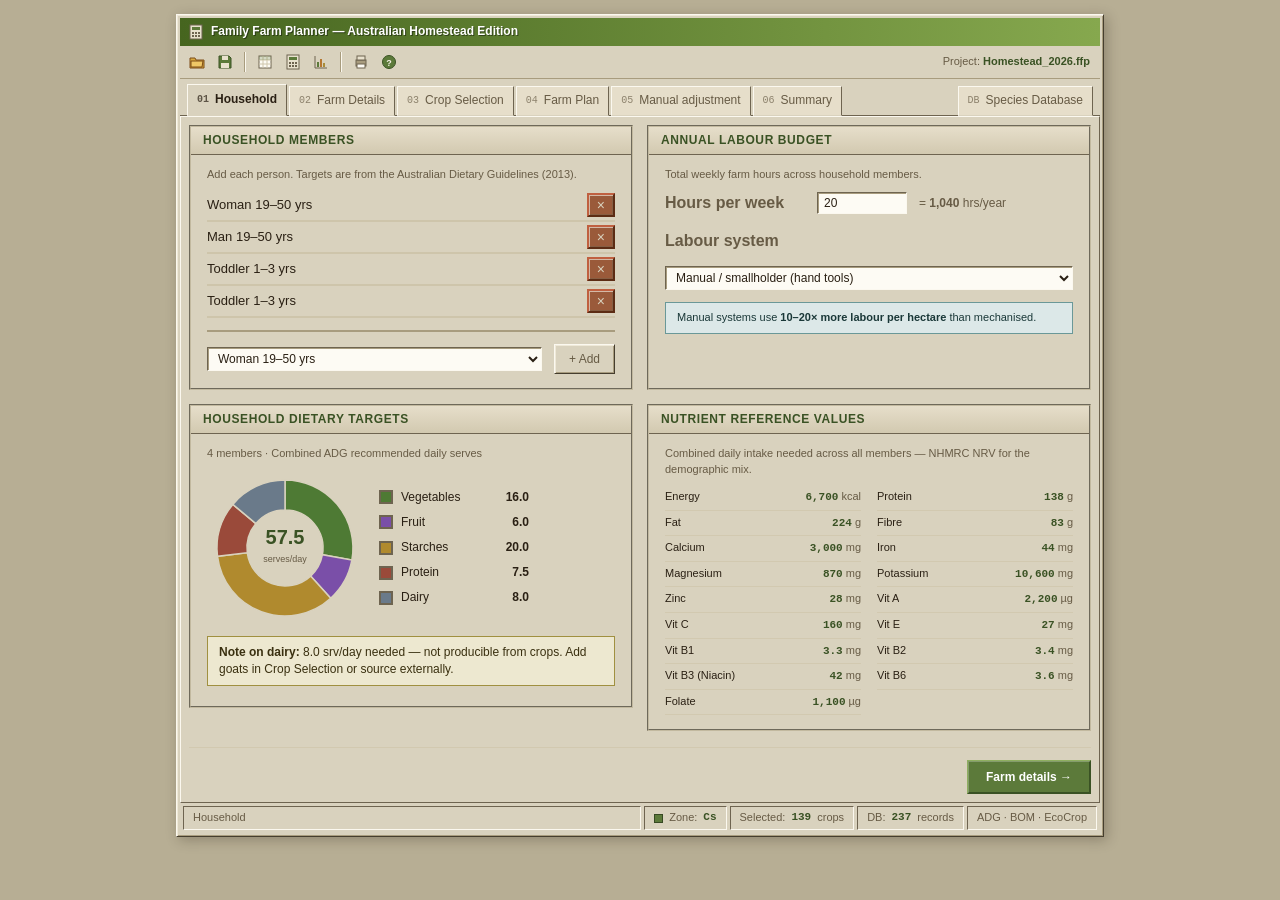
==== commit 44bf1e43: "Add irrigation dam feature with depth setting" ====
--- a/aquatic.html
+++ b/aquatic.html
@@ -1900,6 +1900,8 @@
   // livestock
   pastureHa: 0.05,          // grazing / foraging area for terrestrial livestock
   surfaceWaterHa: 0.0,       // pond / tank / flooded area — aquaculture + aquatic crops
+  irrigationDam: false,      // true = size a storage dam from irrigation demand (hides manual surfaceWaterHa)
+  damDepth: 3,               // m — average usable dam depth (storage volume → surface footprint)
   landFixed: false,          // true = respect annual/perennial split; false = fluid total pool
   hasIrrigation: false,      // true = rainfall min constraints are softened in suitability
   livestock: {},         // {name: count} — Adjust-tab overrides
@@ -2421,6 +2423,9 @@
 
   const eb = effectiveLandBudgets(s);
   let usedCoolHa=0, usedWarmHa=0, usedPerennialHa=0, usedLabour=0, usedSurfaceWaterHa=0;
+  // Option B: with the irrigation dam on, the dam is sized AFTER allocation to fit the
+  // aquatic crops the planner picks on merit, so surface area is not a binding budget here.
+  const swBudget = s.irrigationDam ? 1e7 : (s.surfaceWaterHa || 0);
   // Per-layer tracking — perennial layers stack on the same plot
   let usedCanopyHa = 0, usedTreesHa = 0, usedPerennialPlantsHa = 0;
   const usedAnnualHa = () => usedCoolHa + usedWarmHa; // total across both seasons
@@ -2556,7 +2561,7 @@
   function cropPoolAvail(crop, landAvail){
     const hab = cropHabitat(crop);
     if(hab === "land") return {available: landAvail, pool: "land"};
-    const swAvail = (s.surfaceWaterHa||0) - usedSurfaceWaterHa;
+    const swAvail = swBudget - usedSurfaceWaterHa;
     if(hab === "aquatic") return {available: swAvail, pool: "surface"};
     // "both": default to land, spill into surface water only when land is full
     return landAvail > 0.0005 ? {available: landAvail, pool: "land"}
@@ -2730,7 +2735,7 @@
       if(!isFresh){
         const labL = labourCap - usedLabour;
         const pasL = (s.pastureHa||0) - usedPastureHa;
-        const swL  = (s.surfaceWaterHa||0) - usedSurfaceWaterHa;
+        const swL  = swBudget - usedSurfaceWaterHa;
         for(const lc of lsFgCands){
           if(lsBlocked.has(lc.ls.name)) continue;
           if(lc.labourPerStep > labL + 0.1) continue;
@@ -2757,7 +2762,7 @@
       if(lsWins){
         const labL2 = labourCap - usedLabour;
         const pasL2 = isAquaticLivestock(bestLs.ls)
-          ? (s.surfaceWaterHa||0) - usedSurfaceWaterHa
+          ? swBudget - usedSurfaceWaterHa
           : (s.pastureHa||0) - usedPastureHa;
         const maxByLab = bestLs.labourPerStep > 0 ? Math.floor(labL2 / bestLs.labourPerStep) : 99;
         const maxByPas = bestLs.spaceHaPerStep > 0 ? Math.floor((pasL2+0.0001) / bestLs.spaceHaPerStep) : 99;
@@ -3051,7 +3056,7 @@
       const anyPerennialLeft = Object.values(layerSpace2).some(v => v > 0.001);
       const labourLeft    = labourCap      - usedLabour;
       const pastureLeft   = (s.pastureHa||0) - usedPastureHa;
-      const swLeft2       = (s.surfaceWaterHa||0) - usedSurfaceWaterHa;
+      const swLeft2       = swBudget - usedSurfaceWaterHa;
 
       if(coolLeft2 < 0.001 && warmLeft2 < 0.001 && !anyPerennialLeft && labourLeft < 1 && pastureLeft < 0.001) break;
 
@@ -4683,10 +4688,23 @@
         <div style="font-size:11px;color:var(--text-mid);margin-top:2px">Grazing — poultry, ruminants, pigs, bees</div>
       </div>
       <div style="margin-bottom:12px">
+        <label style="display:flex;align-items:center;gap:8px;cursor:pointer">
+          <input type="checkbox" ${state.irrigationDam?'checked':''} onchange="state.irrigationDam=this.checked;state.plan=null;renderApp()" style="width:auto;margin:0"/>
+          Self-supplied irrigation (size a dam)
+        </label>
+        <div style="font-size:11px;color:var(--text-mid);margin-top:2px">Work out the irrigation water the plan needs across the year and size a storage dam; its surface also grows fish &amp; aquatic crops.</div>
+      </div>
+      ${state.irrigationDam ? `
+      <div style="margin-bottom:12px">
+        <label>Dam depth (m)</label>
+        <input type="number" min="0.5" step="0.5" value="${state.damDepth||3}" onchange="state.damDepth=+this.value;state.plan=null;renderApp()" style="width:100%"/>
+        <div style="font-size:11px;color:var(--text-mid);margin-top:2px">Average usable depth — converts storage volume to surface footprint</div>
+      </div>` : `
+      <div style="margin-bottom:12px">
         <label>Surface water area (ha)</label>
         <input type="number" min="0" step="0.01" value="${state.surfaceWaterHa||0}" onchange="state.surfaceWaterHa=+this.value;state.plan=null;renderApp()" style="width:100%"/>
         <div style="font-size:11px;color:var(--text-mid);margin-top:2px">Pond / dam / tank — fish and aquatic crops</div>
-      </div>
+      </div>`}
     </div>
 
     </div>
@@ -6107,6 +6125,212 @@
 }
 
 
+// ─────────────────────────────────────────────────────────────────────────────
+// IRRIGATION DEMAND ENGINE (preview — no dam sizing yet)
+// Per-crop monthly water demand via FAO-56 Kc curve-walk × reference ET − rainfall.
+// Perth climate normals are a placeholder baseline / offline fallback; a live SILO
+// feed will replace them later. Reusable per-crop function so demand can also run
+// at selection time for a future "minimise irrigation" objective.
+// ─────────────────────────────────────────────────────────────────────────────
+
+// Jan..Dec, mm. ETo = FAO-56 reference-ET estimate for Perth; Rain = BoM Perth Metro long-term mean.
+const PERTH_ETO  = [235, 195, 165, 105, 65, 42, 45, 62, 87, 140, 180, 220];
+const PERTH_RAIN = [16, 13, 20, 35, 86, 127, 147, 125, 80, 40, 24, 10];
+
+// Perennial Kc categories with a year-round canopy → flat Kc. Everything else is
+// treated as winter-dormant/deciduous. (aquatic_wetbed crops are excluded upstream.)
+const EVERGREEN_CATS = new Set(["citrus", "tropical_evergreen", "evergreen_sclerophyll",
+  "nut_evergreen", "banana", "palm", "pineapple"]);
+
+// 12-month Kc curve (Jan..Dec) for one crop, from its kc object:
+//   evergreen perennial → flat at Kc-mid all year (ET seasonality drives demand)
+//   deciduous perennial → 4-stage curve over the Sep–Apr canopy season, 0 in winter
+//   annual              → 4-stage curve over [planting → end of harvest];
+//                         planted May (cool-season) or Oct (warm-season)
+function monthlyKc(crop){
+  const out = new Array(12).fill(0);
+  const kc = crop.kc;
+  if(!kc) return out;
+  const ini = kc.ini, mid = kc.mid, end = kc.end, cat = kc.cat;
+  const st = (Array.isArray(kc.stages) && kc.stages.length >= 4) ? kc.stages : [0.2, 0.3, 0.3, 0.2];
+  // Kc at fractional position f (0..1) along the growing season (FAO trapezoid).
+  const kcAt = (f) => {
+    const a = st[0], b = st[1], c = st[2], d = st[3];
+    if(f < a)         return ini;
+    if(f < a + b)     return ini + (mid - ini) * (f - a) / (b || 1e-9);
+    if(f < a + b + c) return mid;
+    return mid + (end - mid) * Math.min(1, (f - (a + b + c)) / (d || 1e-9));
+  };
+
+  if(crop.perennial){
+    if(EVERGREEN_CATS.has(cat)){ out.fill(mid); return out; }
+    const start = 8, L = 8;                          // Sep (index 8), 8-month canopy season
+    for(let k = 0; k < L; k++) out[(start + k) % 12] = kcAt((k + 0.5) / L);
+    return out;
+  }
+
+  // annual
+  const plant = (getCropSeason(crop) === "warm") ? 9 : 4;   // Oct=9 warm, May=4 cool
+  const harvest = [];
+  MONTHS.forEach((m, i) => { const v = (crop.months || {})[m]; if(v === "P" || v === "S") harvest.push(i); });
+  let L;
+  if(harvest.length){
+    let maxFwd = 0;
+    harvest.forEach(h => { const fwd = (h - plant + 12) % 12; if(fwd > maxFwd) maxFwd = fwd; });
+    L = maxFwd + 1;                                  // planting month → last harvest month
+  } else {
+    L = Math.max(3, Math.round((crop.gmax || crop.gmin || 120) / 30));
+  }
+  L = Math.min(L, 12);
+  for(let k = 0; k < L; k++) out[(plant + k) % 12] = kcAt((k + 0.5) / L);
+  return out;
+}
+
+// Litres of irrigation per month (Jan..Dec) for one crop over areaHa.
+// irrigation = max(0, ETc − rain); effective rain = min(rain, ETc). 1mm·ha = 10,000 L.
+function cropMonthlyIrrigation(crop, areaHa, eto, rain){
+  eto = eto || PERTH_ETO; rain = rain || PERTH_RAIN;
+  const kcA = monthlyKc(crop);
+  const out = new Array(12);
+  for(let m = 0; m < 12; m++){
+    const etc = kcA[m] * eto[m];
+    out[m] = Math.max(0, etc - rain[m]) * areaHa * 10000;
+  }
+  return out;
+}
+
+// Property monthly irrigation curve + per-crop annual totals.
+// Includes land perennials + all annuals; excludes aquatic/"both" (pond-grown) and Kc-less crops.
+function propertyIrrigationCurve(plan, eto, rain){
+  eto = eto || PERTH_ETO; rain = rain || PERTH_RAIN;
+  const monthly = new Array(12).fill(0);
+  const perCrop = [];
+  (plan.selected || []).forEach(({crop, allocHa}) => {
+    if(cropHabitat(crop) !== "land") return;
+    if(!crop.kc) return;
+    const lit = cropMonthlyIrrigation(crop, allocHa, eto, rain);
+    let annual = 0;
+    for(let m = 0; m < 12; m++){ monthly[m] += lit[m]; annual += lit[m]; }
+    if(annual > 0) perCrop.push({ name: crop.name, annualL: annual });
+  });
+  perCrop.sort((a, b) => b.annualL - a.annualL);
+  return { monthly, perCrop, annualTotal: monthly.reduce((s, v) => s + v, 0) };
+}
+
+// Reservoir storage from a monthly demand series (Rippl mass-curve): the largest
+// cumulative draw-down across any run of demand months, resetting at refill (zero-demand)
+// months. NOT the naive sum — that would over-size a bimodal-dry-season climate.
+function maxCumulativeDeficit(monthly){
+  const eps = 1; // litres ≈ 0
+  if(monthly.every(v => v > eps)) return monthly.reduce((s, v) => s + v, 0); // never refills
+  let max = 0, run = 0;
+  for(let i = 0; i < 24; i++){            // doubled to handle the dry season wrapping the year
+    const v = monthly[i % 12];
+    if(v <= eps) run = 0; else { run += v; if(run > max) max = run; }
+  }
+  return max;
+}
+
+// Size the dam: storage from the deficit, surface = max(storage surface, aquatic surface).
+function sizeDam(plan, eto, rain){
+  const irr = propertyIrrigationCurve(plan, eto, rain);
+  const storageL = maxCumulativeDeficit(irr.monthly);
+  const depth = Math.max(0.5, (typeof state !== "undefined" && state.damDepth) || 3);
+  const irrSurfaceM2 = storageL / 1000 / depth;          // volume(m³) / depth
+  // Surface the chosen aquatic crops/livestock actually use; the allocator already tracks
+  // this in usedSurfaceWaterHa, honouring "both → land default, spill to water". Fall back to
+  // a pure-aquatic re-derivation only if an adjusted plan didn't carry the field.
+  let aquaticHa = plan.usedSurfaceWaterHa;
+  if(aquaticHa == null){
+    aquaticHa = 0;
+    (plan.selected || []).forEach(({crop, allocHa}) => { if(cropHabitat(crop) === "aquatic") aquaticHa += allocHa; });
+    (plan.lsSelected || []).forEach(({ls, count}) => { if(isAquaticLivestock(ls)) aquaticHa += (ls.space_m2_per_animal || 0) * count / 10000; });
+  }
+  const aquaticM2 = aquaticHa * 10000;
+  const surfaceM2 = Math.max(irrSurfaceM2, aquaticM2);
+  return {
+    storageL, depth, irrSurfaceM2, aquaticM2, surfaceM2,
+    volumeL: surfaceM2 * depth * 1000,                   // actual capacity at that surface
+    footprintHa: surfaceM2 / 10000,
+    bind: irrSurfaceM2 >= aquaticM2 ? "irrigation storage" : "aquatic surface",
+    monthly: irr.monthly
+  };
+}
+
+// Standalone monthly-litres chart + per-crop annual water-use card (Summary view).
+function renderIrrigationPreview(p){
+  const irr = propertyIrrigationCurve(p);
+  if(irr.annualTotal <= 0){
+    return `<div class="adj-card"><h2>Irrigation demand (preview)</h2>
+      <p class="desc">No land-grown crops with water demand in the current plan.</p></div>`;
+  }
+  const niceCeil = (v) => {
+    if(v <= 0) return 1;
+    const mag = Math.pow(10, Math.floor(Math.log10(v))), n = v / mag;
+    return (n <= 1 ? 1 : n <= 2 ? 2 : n <= 2.5 ? 2.5 : n <= 5 ? 5 : 10) * mag;
+  };
+  const maxL = Math.max.apply(null, irr.monthly);
+  const axisKL = niceCeil(maxL / 1000), scaleMax = axisKL * 1000;
+  const W = 540, H = 210, PL = 46, PR = 12, PT = 12, PB = 26;
+  const iW = W - PL - PR, iH = H - PT - PB, gap = iW / 12, bw = gap * 0.62;
+
+  const grid = [0, 0.25, 0.5, 0.75, 1].map(f => {
+    const y = PT + iH - f * iH, lbl = (axisKL * f).toFixed(axisKL >= 10 ? 0 : 1);
+    return `<line x1="${PL}" y1="${y.toFixed(1)}" x2="${W - PR}" y2="${y.toFixed(1)}" stroke="var(--border)" stroke-width="1"/>`
+      + `<text x="${PL - 6}" y="${(y + 3).toFixed(1)}" text-anchor="end" font-size="9" fill="var(--text-mid)">${lbl}</text>`;
+  }).join("");
+  const bars = irr.monthly.map((L, i) => {
+    const h = scaleMax > 0 ? (L / scaleMax) * iH : 0;
+    const x = PL + i * gap + (gap - bw) / 2, y = PT + iH - h;
+    return `<rect x="${x.toFixed(1)}" y="${y.toFixed(1)}" width="${bw.toFixed(1)}" height="${Math.max(0, h).toFixed(1)}" fill="#3E7C9A" stroke="#2C5A72" stroke-width="1"/>`
+      + `<text x="${(x + bw / 2).toFixed(1)}" y="${(PT + iH + 14).toFixed(1)}" text-anchor="middle" font-size="10" fill="var(--text-mid)">${MONTHS[i].charAt(0).toUpperCase()}</text>`;
+  }).join("");
+  const svg = `<svg width="100%" viewBox="0 0 ${W} ${H}" style="max-width:560px;display:block;margin:6px 0">`
+    + `<text x="${PL - 6}" y="${PT - 2}" text-anchor="end" font-size="9" fill="var(--text-mid)">kL</text>`
+    + grid + bars + `</svg>`;
+
+  const peakIdx = irr.monthly.indexOf(maxL);
+  const peakName = (typeof MONTH_NAMES !== "undefined" && MONTH_NAMES[peakIdx]) || MONTHS[peakIdx];
+  const rows = irr.perCrop.slice(0, 15).map(c =>
+    `<div style="display:flex;justify-content:space-between;font-size:12px;padding:2px 0;border-bottom:1px solid var(--border)">`
+    + `<span>${c.name}</span><span style="font-weight:700">${(c.annualL / 1000).toFixed(1)} kL/yr</span></div>`).join("");
+  const moreN = irr.perCrop.length - 15;
+
+  return `<div class="adj-card">
+    <h2>Irrigation demand (preview)</h2>
+    <p class="desc">Estimated monthly irrigation the crop plan needs, summed across land-grown perennials and annuals (aquatic crops draw from the pond and are excluded). Placeholder Perth climate.</p>
+    ${svg}
+    <div style="font-size:12px;margin-top:4px">Total ≈ <strong>${(irr.annualTotal / 1000).toFixed(0)} kL/year</strong> (${(irr.annualTotal / 1e6).toFixed(2)} ML) · peak month <strong>${peakName}</strong> at ${(maxL / 1000).toFixed(0)} kL.</div>
+    <h3 style="margin:12px 0 4px;font-size:13px">Annual water use by crop</h3>
+    ${rows}${moreN > 0 ? `<div style="font-size:11px;color:var(--text-mid);padding-top:4px">+ ${moreN} more crop${moreN > 1 ? "s" : ""}</div>` : ""}
+    <p class="desc" style="margin-top:8px">Caveat: omits irrigation efficiency, dam-surface evaporation, and catchment fill; climate figures are placeholder normals pending the live SILO feed.</p>
+  </div>`;
+}
+
+// Irrigation-dam summary card (only when the toggle is on).
+function renderDamSection(p){
+  if(!(typeof state !== "undefined" && state.irrigationDam)) return "";
+  const dam = sizeDam(p);
+  const fmtVol = (L) => L >= 1e6 ? `${(L/1e6).toFixed(2)} ML` : `${(L/1000).toFixed(0)} kL`;
+  const aquaCrops = (p.selected || []).filter(s => cropHabitat(s.crop) === "aquatic").map(s => s.crop.name)
+    .concat((p.lsSelected || []).filter(x => isAquaticLivestock(x.ls)).map(x => x.ls.name));
+  const cropLandHa = (p.usedAnnualHa || 0) + (p.usedPerennialHa || 0) + (p.usedPastureHa || 0);
+  return `<div class="adj-card">
+    <h2>Irrigation dam</h2>
+    <p class="desc">A dam sized to store the irrigation water above and grow fish &amp; aquatic crops on its surface. Storage is the maximum cumulative dry-season deficit; footprint assumes ${dam.depth} m average depth.</p>
+    <div style="display:flex;flex-wrap:wrap;gap:22px;margin:10px 0">
+      <div><div style="color:var(--text-mid);font-size:11px">Storage needed</div><strong style="font-size:17px">${fmtVol(dam.storageL)}</strong></div>
+      <div><div style="color:var(--text-mid);font-size:11px">Dam capacity</div><strong style="font-size:17px">${fmtVol(dam.volumeL)}</strong></div>
+      <div><div style="color:var(--text-mid);font-size:11px">Surface footprint</div><strong style="font-size:17px">${Math.round(dam.surfaceM2).toLocaleString()} m²</strong><div style="font-size:11px;color:var(--text-mid)">${dam.footprintHa.toFixed(3)} ha</div></div>
+      <div><div style="color:var(--text-mid);font-size:11px">Depth</div><strong style="font-size:17px">${dam.depth} m</strong></div>
+    </div>
+    <div style="font-size:12px">Sized by <strong>${dam.bind}</strong>${dam.bind === "aquatic surface" ? " — the aquatic crops need more surface than the irrigation storage does, so the dam holds more than the irrigation requirement." : "."}</div>
+    ${aquaCrops.length ? `<div style="font-size:12px;margin-top:6px">Grown on the water surface: ${aquaCrops.join(", ")}.</div>` : `<div style="font-size:12px;margin-top:6px;color:var(--text-mid)">No aquatic crops in this plan — the dam is purely irrigation storage.</div>`}
+    <div style="font-size:12px;margin-top:6px">The dam adds <strong>${dam.footprintHa.toFixed(3)} ha</strong> of surface, on top of your ${cropLandHa.toFixed(2)} ha of cropped land.</div>
+    <p class="desc" style="margin-top:8px">Caveat: assumes winter rain refills the dam (no catchment fillability check) and omits irrigation-efficiency losses and dam-surface evaporation — all of which push the true dam somewhat larger.</p>
+  </div>`;
+}
+
 function renderStep6(){
   // Generate plan if missing
   if(!state.plan) state.plan = generatePlan(state);
@@ -6412,6 +6636,10 @@
       </div>
     </div>
     
+    ${renderIrrigationPreview(p)}
+
+    ${renderDamSection(p)}
+
     ${(()=>{
       // ── Species Schedule table ──────────────────────────────────────────────
       const MNS = MONTH_NAMES, MKS = MONTHS;
@@ -6752,6 +6980,8 @@
     perennialHa: s.perennialHa,
     pastureHa:        s.pastureHa,
     surfaceWaterHa:   s.surfaceWaterHa   || 0,
+    irrigationDam:    s.irrigationDam    || false,
+    damDepth:         s.damDepth         || 3,
     landFixed:        s.landFixed        !== false,
     hasIrrigation:    s.hasIrrigation    || false,
     objectives: s.objectives,
@@ -6784,6 +7014,8 @@
       perennialHa:     obj.perennialHa      ?? state.perennialHa,
       pastureHa:        obj.pastureHa        ?? state.pastureHa,
       surfaceWaterHa:   obj.surfaceWaterHa   ?? state.surfaceWaterHa,
+      irrigationDam:    obj.irrigationDam    ?? state.irrigationDam,
+      damDepth:         obj.damDepth         ?? state.damDepth,
       landFixed:        obj.landFixed        ?? state.landFixed,
       hasIrrigation:    obj.hasIrrigation    ?? state.hasIrrigation,
       objectives:      obj.objectives       || state.objectives,
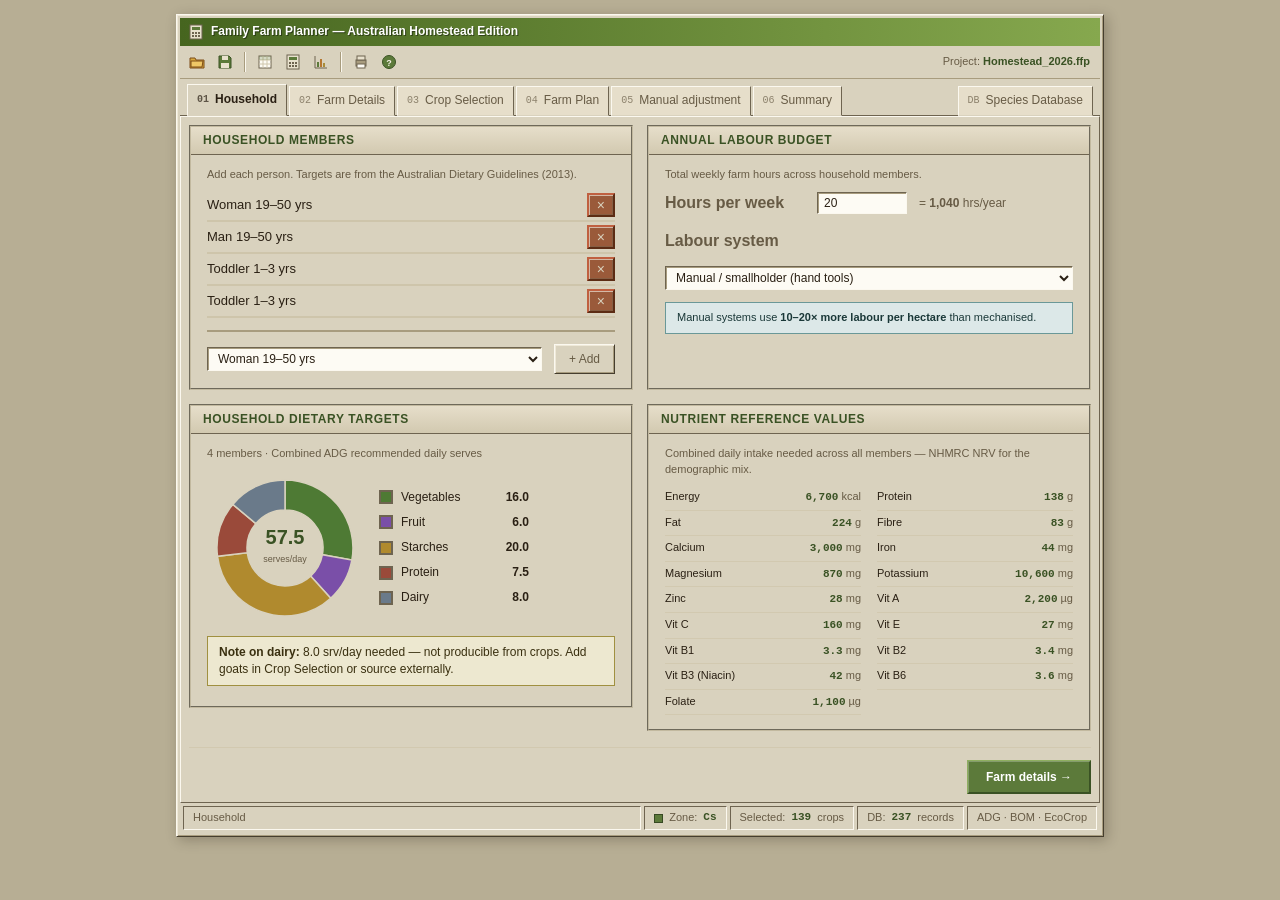
==== commit c3411de1: "Refactor land calculations to include pasture area" ====
--- a/aquatic.html
+++ b/aquatic.html
@@ -2734,7 +2734,9 @@
       let bestLs = null, bestLsEff = -Infinity;
       if(!isFresh){
         const labL = labourCap - usedLabour;
-        const pasL = (s.pastureHa||0) - usedPastureHa;
+        const pasL = (s.landFixed === false)
+          ? (s.annualHa||0) + (s.perennialHa||0) + (s.pastureHa||0) - perennialFootprint() - Math.max(usedCoolHa, usedWarmHa) - usedPastureHa
+          : (s.pastureHa||0) - usedPastureHa;
         const swL  = swBudget - usedSurfaceWaterHa;
         for(const lc of lsFgCands){
           if(lsBlocked.has(lc.ls.name)) continue;
@@ -2763,7 +2765,9 @@
         const labL2 = labourCap - usedLabour;
         const pasL2 = isAquaticLivestock(bestLs.ls)
           ? swBudget - usedSurfaceWaterHa
-          : (s.pastureHa||0) - usedPastureHa;
+          : (s.landFixed === false)
+            ? (s.annualHa||0) + (s.perennialHa||0) + (s.pastureHa||0) - perennialFootprint() - Math.max(usedCoolHa, usedWarmHa) - usedPastureHa
+            : (s.pastureHa||0) - usedPastureHa;
         const maxByLab = bestLs.labourPerStep > 0 ? Math.floor(labL2 / bestLs.labourPerStep) : 99;
         const maxByPas = bestLs.spaceHaPerStep > 0 ? Math.floor((pasL2+0.0001) / bestLs.spaceHaPerStep) : 99;
         const capServes = targetServes * lsCapFrac - lsServesPerDay(bestLs.ls, bestLs.usedCount);
@@ -2850,7 +2854,7 @@
         const season2p1 = isAnnual2 ? getCropSeason(best.crop) : null;
         let available;
         if(s.landFixed === false){
-          const totalL = (s.annualHa||0) + (s.perennialHa||0);
+          const totalL = (s.annualHa||0) + (s.perennialHa||0) + (s.pastureHa||0) - usedPastureHa;
           if(isAnnual2){
             // Annuals use the combined pool minus physical perennial footprint and their seasonal usage
             available = totalL - perennialFootprint() - (season2p1==="warm" ? usedWarmHa : usedCoolHa);
@@ -2973,7 +2977,7 @@
         const s15 = isAnn ? getCropSeason(top.crop) : null;
         const landAvail15 = s.landFixed === false
             ? (()=>{
-                const totalL15 = (s.annualHa||0) + (s.perennialHa||0);
+                const totalL15 = (s.annualHa||0) + (s.perennialHa||0) + (s.pastureHa||0) - usedPastureHa;
                 if(isAnn){
                   return totalL15 - perennialFootprint() - (s15==="warm" ? usedWarmHa : usedCoolHa);
                 } else {
@@ -3043,7 +3047,7 @@
       // Re-compute all remaining budgets each iteration
       const pf2        = perennialFootprint();
       const maxBed2    = Math.max(usedCoolHa, usedWarmHa);
-      const totalL2    = (s.annualHa||0) + (s.perennialHa||0);
+      const totalL2    = (s.annualHa||0) + (s.perennialHa||0) + (s.pastureHa||0) - usedPastureHa;
       const coolLeft2     = s.landFixed === false ? totalL2 - pf2 - usedCoolHa     : eb.annualHa    - usedCoolHa;
       const warmLeft2     = s.landFixed === false ? totalL2 - pf2 - usedWarmHa     : eb.annualHa    - usedWarmHa;
       // Per-layer space remaining — each layer only competes with itself
@@ -3055,7 +3059,7 @@
       };
       const anyPerennialLeft = Object.values(layerSpace2).some(v => v > 0.001);
       const labourLeft    = labourCap      - usedLabour;
-      const pastureLeft   = (s.pastureHa||0) - usedPastureHa;
+      const pastureLeft   = s.landFixed === false ? totalL2 - pf2 - maxBed2 - usedPastureHa : (s.pastureHa||0) - usedPastureHa;
       const swLeft2       = swBudget - usedSurfaceWaterHa;
 
       if(coolLeft2 < 0.001 && warmLeft2 < 0.001 && !anyPerennialLeft && labourLeft < 1 && pastureLeft < 0.001) break;
@@ -3992,8 +3996,9 @@
   const annual    = Math.max(p.usedCoolHa||0, p.usedWarmHa||0);
   const perennial = p.usedPerennialHa||0;
   const pasture   = p.usedPastureHa||0;
-  const pond      = p.usedSurfaceWaterHa||0;
-  const total     = (s.annualHa||0)+(s.perennialHa||0)+(s.pastureHa||0)+(s.surfaceWaterHa||0);
+  const damOn     = s.irrigationDam;
+  const pond      = damOn ? sizeDam(p).footprintHa : (p.usedSurfaceWaterHa||0);
+  const total     = (s.annualHa||0)+(s.perennialHa||0)+(s.pastureHa||0)+(damOn ? 0 : (s.surfaceWaterHa||0));
   const usedSum   = annual+perennial+pasture+pond;
   const vacant    = Math.max(0, total - usedSum);
   return {annual, perennial, pasture, pond, vacant, total, usedSum};
@@ -4002,7 +4007,7 @@
 const HATCH_LIGHT = "repeating-linear-gradient(45deg,rgba(255,255,255,.18) 0 4px,rgba(0,0,0,.06) 4px 8px)";
 function landCompositionFigure(s, p){
   const b = landUseBreakdown(s, p);
-  const denom = b.total > 0 ? b.total : 1;
+  const denom = Math.max(b.total, b.usedSum) > 0 ? Math.max(b.total, b.usedSum) : 1;
   const layers = p.layers || {canopy:0, trees:0, plants:0};
   const layerDefs = [
     {key:"canopy", label:"Canopy (≥25m)", color:LAYER_COLORS_BAR.canopy},
@@ -4033,7 +4038,7 @@
     {label:"Annual beds", val:b.annual,    color:LAND_SEG_COLORS.annual},
     {label:"Perennial",   val:b.perennial, color:null, perennial:true},
     {label:"Pasture",     val:b.pasture,   color:LAND_SEG_COLORS.pasture},
-    {label:"Pond / water",val:b.pond,      color:LAND_SEG_COLORS.pond},
+    {label:s.irrigationDam?"Irrigation dam":"Pond / water",val:b.pond,      color:LAND_SEG_COLORS.pond},
     {label:"Vacant",      val:b.vacant,    color:LAND_SEG_COLORS.vacant, hatch:true},
   ];
   const barSegs = segs.filter(x=>x.val>0.00005).map((x,i)=>{
@@ -4161,12 +4166,12 @@
 
   // Land segments (reuse landUseBreakdown)
   const b = landUseBreakdown(s, p);
-  const lnDenom = b.total>0?b.total:1;
+  const lnDenom = Math.max(b.total, b.usedSum)>0?Math.max(b.total, b.usedSum):1;
   const lnSegs = [
     {label:"Annual beds", val:b.annual, color:LAND_SEG_COLORS.annual},
     {label:"Perennial", val:b.perennial, color:LAND_SEG_COLORS.perennial},
     {label:"Pasture", val:b.pasture, color:LAND_SEG_COLORS.pasture},
-    {label:"Pond", val:b.pond, color:LAND_SEG_COLORS.pond},
+    {label:s.irrigationDam?"Dam":"Pond", val:b.pond, color:LAND_SEG_COLORS.pond},
     {label:"Vacant", val:b.vacant, color:LAND_SEG_COLORS.vacant, hatch:true},
   ].filter(x=>x.val>0.00005);
   const lnBar = lnSegs.map((x,i)=>`<div title="${x.label}: ${fmtHa(x.val)}" style="width:${x.val/lnDenom*100}%;background:${x.hatch?HATCH:x.color};${i>0?'border-left:1px solid rgba(61,46,28,.22)':''}"></div>`).join("");
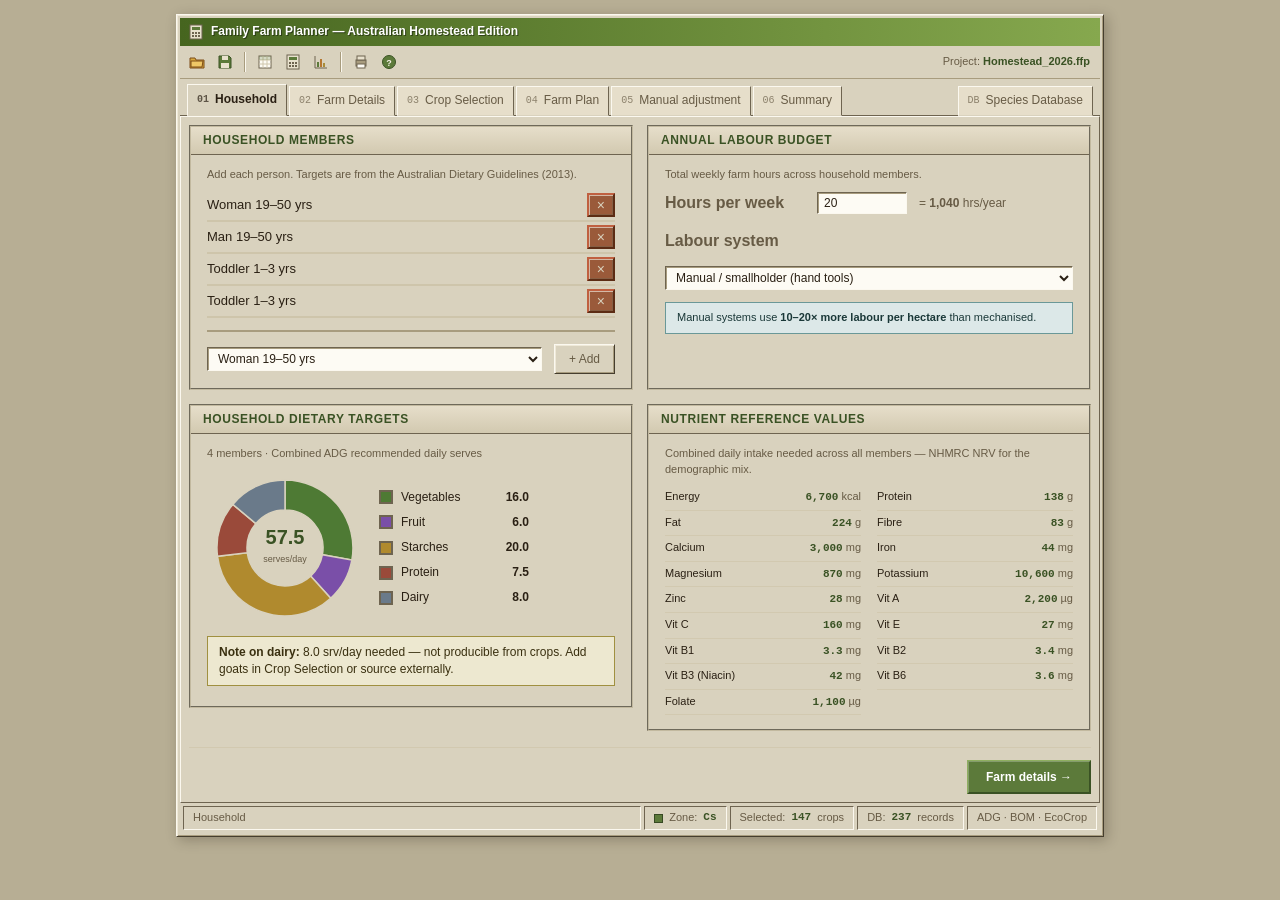
==== commit da6f311d: "Update climate data for Darlington (Perth Hills)" ====
--- a/aquatic.html
+++ b/aquatic.html
@@ -1346,6 +1346,110 @@
   {id:"Dw", code:"Dw", label:"Temperate dry winters",     sub:"Cold dry winters, monsoon summers"},
   {id:"E",  code:"E",  label:"Boreal / subarctic",        sub:"Long cold winters, short summers"},
 ]
+
+// Township → coordinates (SILO DataDrill) + a pre-filled Köppen zone & annual rainfall.
+// Zones use the app's simplified 12-code scheme; rainfall is an approximate annual mean.
+// Both zone and rainfall stay editable after selection — the town just pins lat/lon.
+const TOWNS = [
+  // Western Australia
+  {n:"Darlington (Perth Hills)",st:"WA",lat:-31.90,lon:116.10,z:"Cs",r:1100},
+  {n:"Perth",st:"WA",lat:-31.95,lon:115.86,z:"Cs",r:730},
+  {n:"Mandurah",st:"WA",lat:-32.53,lon:115.72,z:"Cs",r:780},
+  {n:"Bunbury",st:"WA",lat:-33.33,lon:115.64,z:"Cs",r:800},
+  {n:"Busselton",st:"WA",lat:-33.65,lon:115.35,z:"Cs",r:820},
+  {n:"Margaret River",st:"WA",lat:-33.95,lon:115.07,z:"Cs",r:1100},
+  {n:"Augusta",st:"WA",lat:-34.31,lon:115.16,z:"Cs",r:1000},
+  {n:"Manjimup",st:"WA",lat:-34.24,lon:116.15,z:"Cs",r:1000},
+  {n:"Pemberton",st:"WA",lat:-34.45,lon:116.04,z:"Cs",r:1200},
+  {n:"Collie",st:"WA",lat:-33.36,lon:116.16,z:"Cs",r:900},
+  {n:"Albany",st:"WA",lat:-35.02,lon:117.88,z:"Cs",r:930},
+  {n:"Denmark",st:"WA",lat:-34.96,lon:117.35,z:"Cs",r:1100},
+  {n:"Mount Barker",st:"WA",lat:-34.63,lon:117.66,z:"Cs",r:720},
+  {n:"Katanning",st:"WA",lat:-33.69,lon:117.56,z:"Cs",r:480},
+  {n:"Narrogin",st:"WA",lat:-32.94,lon:117.18,z:"Cs",r:500},
+  {n:"Northam",st:"WA",lat:-31.65,lon:116.67,z:"Cs",r:440},
+  {n:"York",st:"WA",lat:-31.89,lon:116.77,z:"Cs",r:440},
+  {n:"Moora",st:"WA",lat:-30.64,lon:116.00,z:"Cs",r:460},
+  {n:"Merredin",st:"WA",lat:-31.48,lon:118.28,z:"Bs",r:320},
+  {n:"Dalwallinu",st:"WA",lat:-30.28,lon:116.66,z:"Bs",r:360},
+  {n:"Geraldton",st:"WA",lat:-28.77,lon:114.61,z:"Bs",r:450},
+  {n:"Kalgoorlie",st:"WA",lat:-30.75,lon:121.47,z:"Bs",r:270},
+  {n:"Esperance",st:"WA",lat:-33.86,lon:121.89,z:"Cs",r:620},
+  {n:"Carnarvon",st:"WA",lat:-24.88,lon:113.66,z:"Bw",r:230},
+  {n:"Exmouth",st:"WA",lat:-21.93,lon:114.13,z:"Bw",r:270},
+  {n:"Karratha",st:"WA",lat:-20.74,lon:116.85,z:"Bw",r:300},
+  {n:"Port Hedland",st:"WA",lat:-20.31,lon:118.61,z:"Bw",r:320},
+  {n:"Newman",st:"WA",lat:-23.36,lon:119.73,z:"Bw",r:320},
+  {n:"Broome",st:"WA",lat:-17.96,lon:122.24,z:"Aw",r:600},
+  {n:"Kununurra",st:"WA",lat:-15.78,lon:128.74,z:"Aw",r:800},
+  // South Australia
+  {n:"Adelaide",st:"SA",lat:-34.93,lon:138.60,z:"Cs",r:540},
+  {n:"Mount Gambier",st:"SA",lat:-37.83,lon:140.78,z:"Cs",r:710},
+  {n:"Port Lincoln",st:"SA",lat:-34.73,lon:135.86,z:"Cs",r:480},
+  {n:"Renmark",st:"SA",lat:-34.17,lon:140.75,z:"Bs",r:260},
+  {n:"Whyalla",st:"SA",lat:-33.04,lon:137.56,z:"Bs",r:280},
+  {n:"Port Augusta",st:"SA",lat:-32.49,lon:137.77,z:"Bw",r:250},
+  // Northern Territory
+  {n:"Darwin",st:"NT",lat:-12.46,lon:130.84,z:"Aw",r:1730},
+  {n:"Katherine",st:"NT",lat:-14.47,lon:132.26,z:"Aw",r:970},
+  {n:"Tennant Creek",st:"NT",lat:-19.65,lon:134.19,z:"Bs",r:450},
+  {n:"Alice Springs",st:"NT",lat:-23.70,lon:133.88,z:"Bw",r:280},
+  // Queensland
+  {n:"Brisbane",st:"QLD",lat:-27.47,lon:153.03,z:"Cf",r:1010},
+  {n:"Gold Coast",st:"QLD",lat:-28.00,lon:153.43,z:"Cf",r:1400},
+  {n:"Sunshine Coast",st:"QLD",lat:-26.65,lon:153.09,z:"Cf",r:1700},
+  {n:"Toowoomba",st:"QLD",lat:-27.56,lon:151.95,z:"Cf",r:720},
+  {n:"Bundaberg",st:"QLD",lat:-24.87,lon:152.35,z:"Cf",r:1010},
+  {n:"Rockhampton",st:"QLD",lat:-23.38,lon:150.51,z:"Cf",r:800},
+  {n:"Roma",st:"QLD",lat:-26.57,lon:148.79,z:"Cf",r:580},
+  {n:"Emerald",st:"QLD",lat:-23.53,lon:148.16,z:"Bs",r:640},
+  {n:"Charleville",st:"QLD",lat:-26.40,lon:146.24,z:"Bs",r:500},
+  {n:"Mount Isa",st:"QLD",lat:-20.72,lon:139.49,z:"Bs",r:470},
+  {n:"Mackay",st:"QLD",lat:-21.14,lon:149.19,z:"Aw",r:1600},
+  {n:"Townsville",st:"QLD",lat:-19.26,lon:146.82,z:"Aw",r:1130},
+  {n:"Cairns",st:"QLD",lat:-16.92,lon:145.77,z:"Aw",r:2000},
+  {n:"Innisfail",st:"QLD",lat:-17.52,lon:146.03,z:"Ar",r:3500},
+  // New South Wales
+  {n:"Sydney",st:"NSW",lat:-33.87,lon:151.21,z:"Cf",r:1210},
+  {n:"Newcastle",st:"NSW",lat:-32.93,lon:151.78,z:"Cf",r:1100},
+  {n:"Wollongong",st:"NSW",lat:-34.42,lon:150.89,z:"Cf",r:1300},
+  {n:"Coffs Harbour",st:"NSW",lat:-30.30,lon:153.12,z:"Cf",r:1700},
+  {n:"Lismore",st:"NSW",lat:-28.81,lon:153.28,z:"Cf",r:1300},
+  {n:"Tamworth",st:"NSW",lat:-31.09,lon:150.93,z:"Cf",r:670},
+  {n:"Dubbo",st:"NSW",lat:-32.25,lon:148.60,z:"Cf",r:580},
+  {n:"Wagga Wagga",st:"NSW",lat:-35.11,lon:147.37,z:"Cf",r:570},
+  {n:"Albury",st:"NSW",lat:-36.08,lon:146.92,z:"Cf",r:700},
+  {n:"Orange",st:"NSW",lat:-33.28,lon:149.10,z:"Do",r:900},
+  {n:"Griffith",st:"NSW",lat:-34.29,lon:146.05,z:"Bs",r:400},
+  {n:"Broken Hill",st:"NSW",lat:-31.96,lon:141.47,z:"Bw",r:250},
+  // ACT
+  {n:"Canberra",st:"ACT",lat:-35.28,lon:149.13,z:"Cf",r:620},
+  // Victoria
+  {n:"Melbourne",st:"VIC",lat:-37.81,lon:144.96,z:"Do",r:650},
+  {n:"Geelong",st:"VIC",lat:-38.15,lon:144.36,z:"Do",r:540},
+  {n:"Ballarat",st:"VIC",lat:-37.56,lon:143.85,z:"Do",r:690},
+  {n:"Bendigo",st:"VIC",lat:-36.76,lon:144.28,z:"Do",r:550},
+  {n:"Shepparton",st:"VIC",lat:-36.38,lon:145.40,z:"Bs",r:480},
+  {n:"Mildura",st:"VIC",lat:-34.21,lon:142.15,z:"Bs",r:290},
+  {n:"Warrnambool",st:"VIC",lat:-38.38,lon:142.48,z:"Do",r:740},
+  {n:"Traralgon",st:"VIC",lat:-38.20,lon:146.54,z:"Do",r:750},
+  // Tasmania
+  {n:"Hobart",st:"TAS",lat:-42.88,lon:147.33,z:"Do",r:620},
+  {n:"Launceston",st:"TAS",lat:-41.43,lon:147.14,z:"Do",r:670},
+  {n:"Devonport",st:"TAS",lat:-41.18,lon:146.35,z:"Do",r:980},
+  {n:"Burnie",st:"TAS",lat:-41.05,lon:145.91,z:"Do",r:1000},
+];
+
+// Selecting a town pins coordinates and pre-fills zone + rainfall (still editable).
+function selectTown(name){
+  if(name === "Other"){ state.town = "Other"; }
+  else {
+    const t = TOWNS.find(x => x.n === name);
+    if(t){ state.town = t.n; state.lat = t.lat; state.lon = t.lon; state.climateZone = t.z; state.annualRainfall = t.r; }
+  }
+  state.checkedCrops = null; state.plan = null; renderApp();
+}
+
 
 const MONTHS=["jan","feb","mar","apr","may","jun","jul","aug","sep","oct","nov","dec"];
 const MONTH_INITIALS=["J","F","M","A","M","J","J","A","S","O","N","D"];
@@ -1866,8 +1970,14 @@
   hoursPerWeek:20,
   labourSystem:"hand",
   climateZone:"Cs",         // Köppen CLIZ code (one of 12)
+  town:"Darlington (Perth Hills)", // default trial site; pins lat/lon, pre-fills zone + rainfall
+  lat:-31.90, lon:116.10,   // coordinates for SILO DataDrill climate lookup
+  siloEmail:"",             // email for live SILO fetch (blank = fetch disabled, bundled climate used)
+  climateEto:null,          // 12 monthly ETo (mm) from a live SILO fetch; null → bundled PERTH_ETO
+  climateRain:null,         // 12 monthly rainfall (mm) from a live SILO fetch; null → bundled PERTH_RAIN
+  climateLabel:"",          // label of the active live climate source
   soilTexture:"heavy",      // TEXTR code: light/medium/heavy/organic/wide
-  annualRainfall:750,        // mm/yr
+  annualRainfall:1100,       // mm/yr (Darlington Hills default)
   fertility:"medium",
   annualHa:0.05,
   perennialHa:0.2,
@@ -4612,6 +4722,12 @@
 }
 function renderStep2(){
   const zoneOpts = ZONES.map(z => `<option value="${z.id}" ${state.climateZone===z.id?"selected":""}>${z.code} — ${z.label}</option>`).join("");
+  const TOWN_STATE_ORDER = ["WA","SA","NT","QLD","NSW","ACT","VIC","TAS"];
+  const townOpts = TOWN_STATE_ORDER.map(st => {
+    const inSt = TOWNS.filter(t => t.st === st);
+    if(!inSt.length) return "";
+    return `<optgroup label="${st}">` + inSt.map(t => `<option value="${t.n}" ${state.town===t.n?"selected":""}>${t.n}</option>`).join("") + `</optgroup>`;
+  }).join("") + `<option value="Other" ${state.town==="Other"?"selected":""}>Other / enter coordinates…</option>`;
   const TEXTURES = [
     {id:"light",  label:"Light",   desc:"Sandy, loamy sand"},
     {id:"medium", label:"Medium",  desc:"Loam, silt loam"},
@@ -4628,6 +4744,24 @@
     <div class="card" style="margin:0">
       <h2>Site conditions</h2>
       <p class="card-desc">Climate zone, soil type, and water availability. Determines which crops are suitable.</p>
+      <div style="margin-bottom:12px">
+        <label>Location (nearest town)</label>
+        <select onchange="selectTown(this.value)" style="width:100%">${townOpts}</select>
+        ${state.town==="Other" ? `
+        <div style="display:flex;gap:8px;margin-top:6px">
+          <input type="number" step="0.01" placeholder="lat (e.g. -31.95)" value="${state.lat}" onchange="state.lat=+this.value;state.plan=null;renderApp()" style="width:50%"/>
+          <input type="number" step="0.01" placeholder="lon (e.g. 115.86)" value="${state.lon}" onchange="state.lon=+this.value;state.plan=null;renderApp()" style="width:50%"/>
+        </div>` : `<div style="font-size:11px;color:var(--text-mid);margin-top:3px">Pins ${state.lat}, ${state.lon} for climate data · sets the zone &amp; rainfall below (both editable)</div>`}
+      </div>
+      <div style="margin-bottom:12px">
+        <label>Climate data (SILO live fetch)</label>
+        <div style="font-size:11px;color:var(--text-mid);margin-bottom:4px">${state.climateEto ? `Live: ${state.climateLabel}` : "Using the bundled Perth 2005\u20132024 normal. Enter an email and fetch to load this location\u2019s real monthly climate from SILO."}</div>
+        <div style="display:flex;gap:8px;align-items:center">
+          <input type="email" placeholder="email for SILO" value="${state.siloEmail||''}" oninput="state.siloEmail=this.value" style="flex:1"/>
+          <button class="btn" onclick="siloFetchClimate()" style="white-space:nowrap">Fetch climate</button>
+        </div>
+        ${state.climateStatus ? `<div style="font-size:11px;margin-top:4px;color:${state.climateStatus.type==='err'?'#9A3A2A':state.climateStatus.type==='ok'?'var(--green)':'var(--text-mid)'}">${state.climateStatus.msg}</div>` : ""}
+      </div>
       <div style="margin-bottom:12px">
         <label>Climate zone (Köppen)</label>
         <select onchange="state.climateZone=this.value;state.checkedCrops=null;state.plan=null;renderApp()" style="width:100%">${zoneOpts}</select>
@@ -6138,9 +6272,78 @@
 // at selection time for a future "minimise irrigation" objective.
 // ─────────────────────────────────────────────────────────────────────────────
 
-// Jan..Dec, mm. ETo = FAO-56 reference-ET estimate for Perth; Rain = BoM Perth Metro long-term mean.
-const PERTH_ETO  = [235, 195, 165, 105, 65, 42, 45, 62, 87, 140, 180, 220];
-const PERTH_RAIN = [16, 13, 20, 35, 86, 127, 147, 125, 80, 40, 24, 10];
+// Jan..Dec, mm. SILO DataDrill (grid -31.95, 115.85), FAO-56 short-crop ETo (et_short_crop)
+// and daily_rain, aggregated to a 2005–2024 monthly normal. Climate baseline / offline
+// fallback until a live per-location SILO fetch is wired in.
+const PERTH_ETO  = [208, 172, 151, 100, 71, 52, 53, 69, 93, 133, 167, 202];
+const PERTH_RAIN = [14, 17, 18, 39, 78, 113, 136, 112, 72, 36, 24, 11];
+
+// Aggregate a SILO DataDrill CSV (cols: lat,lon,YYYY-MM-DD,daily_rain,src,et_short_crop,src,meta)
+// into 12 monthly normals = mean monthly total ETo & rainfall (mm), averaged across the years present.
+function aggregateSiloCsv(text){
+  const sumR = {}, sumE = {}, yrsByMon = {};
+  let days = 0;
+  for(const ln of String(text).split(/\r?\n/)){
+    const c = ln.split(",");
+    if(c.length < 6) continue;
+    const m = (c[2] || "").trim().match(/^(\d{4})-(\d{2})-(\d{2})$/);   // matches data rows; skips header + metadata
+    if(!m) continue;
+    const rain = parseFloat(c[3]), eto = parseFloat(c[5]);
+    if(isNaN(rain) || isNaN(eto)) continue;
+    const y = +m[1], mo = +m[2], key = y * 100 + mo;
+    sumR[key] = (sumR[key] || 0) + rain;
+    sumE[key] = (sumE[key] || 0) + eto;
+    (yrsByMon[mo] = yrsByMon[mo] || new Set()).add(y);
+    days++;
+  }
+  if(!days) return null;
+  const eto = [], rain = [], allYears = new Set();
+  for(let mo = 1; mo <= 12; mo++){
+    const ys = [...(yrsByMon[mo] || [])];
+    ys.forEach(y => allYears.add(y));
+    let se = 0, sr = 0;
+    ys.forEach(y => { se += sumE[y*100+mo] || 0; sr += sumR[y*100+mo] || 0; });
+    eto.push(ys.length ? +(se / ys.length).toFixed(1) : PERTH_ETO[mo-1]);
+    rain.push(ys.length ? +(sr / ys.length).toFixed(1) : PERTH_RAIN[mo-1]);
+  }
+  const ay = [...allYears].sort();
+  return { eto, rain, days, years: ay.length ? (ay[0] + "\u2013" + ay[ay.length-1]) : "" };
+}
+
+// Live SILO DataDrill fetch for the current location → 12 monthly normals into state.
+async function siloFetchClimate(){
+  if(!state.siloEmail || !/.+@.+\..+/.test(state.siloEmail)){
+    state.climateStatus = { type:"err", msg:"Enter a valid email address (SILO requires one) before fetching." };
+    renderApp(); return;
+  }
+  if(state.lat == null || state.lon == null){
+    state.climateStatus = { type:"err", msg:"Pick a location first." };
+    renderApp(); return;
+  }
+  const lat = (Math.round(state.lat / 0.05) * 0.05).toFixed(2);
+  const lon = (Math.round(state.lon / 0.05) * 0.05).toFixed(2);
+  state.climateStatus = { type:"load", msg:"Fetching climate from SILO\u2026 (20-year daily series; may take a few seconds)" };
+  renderApp();
+  const url = "https://www.longpaddock.qld.gov.au/cgi-bin/silo/DataDrillDataset.php"
+    + "?format=csv&comment=RF&lat=" + lat + "&lon=" + lon
+    + "&start=20050101&finish=20241231&username=" + encodeURIComponent(state.siloEmail) + "&password=apirequest";
+  try {
+    const resp = await fetch(url);
+    if(!resp.ok) throw new Error("HTTP " + resp.status);
+    const text = await resp.text();
+    const agg = aggregateSiloCsv(text);
+    if(!agg || agg.days < 300) throw new Error("unexpected response (no daily data)");
+    state.climateEto = agg.eto;
+    state.climateRain = agg.rain;
+    state.climateLabel = "SILO " + lat + ", " + lon + " \u00b7 " + agg.years + " normal";
+    state.climateStatus = { type:"ok", msg:"Loaded " + agg.years + ": ETo " + Math.round(agg.eto.reduce((a,b)=>a+b,0)) + " mm/yr, rainfall " + Math.round(agg.rain.reduce((a,b)=>a+b,0)) + " mm/yr." };
+    state.plan = null;
+    renderApp();
+  } catch(e){
+    state.climateStatus = { type:"err", msg:"Couldn\u2019t fetch from SILO (" + e.message + "). Still using the bundled climate \u2014 check the email and connection, or try again." };
+    renderApp();
+  }
+}
 
 // Perennial Kc categories with a year-round canopy → flat Kc. Everything else is
 // treated as winter-dormant/deciduous. (aquatic_wetbed crops are excluded upstream.)
@@ -6194,7 +6397,7 @@
 // Litres of irrigation per month (Jan..Dec) for one crop over areaHa.
 // irrigation = max(0, ETc − rain); effective rain = min(rain, ETc). 1mm·ha = 10,000 L.
 function cropMonthlyIrrigation(crop, areaHa, eto, rain){
-  eto = eto || PERTH_ETO; rain = rain || PERTH_RAIN;
+  eto = eto || (typeof state !== "undefined" && state.climateEto) || PERTH_ETO; rain = rain || (typeof state !== "undefined" && state.climateRain) || PERTH_RAIN;
   const kcA = monthlyKc(crop);
   const out = new Array(12);
   for(let m = 0; m < 12; m++){
@@ -6207,7 +6410,7 @@
 // Property monthly irrigation curve + per-crop annual totals.
 // Includes land perennials + all annuals; excludes aquatic/"both" (pond-grown) and Kc-less crops.
 function propertyIrrigationCurve(plan, eto, rain){
-  eto = eto || PERTH_ETO; rain = rain || PERTH_RAIN;
+  eto = eto || (typeof state !== "undefined" && state.climateEto) || PERTH_ETO; rain = rain || (typeof state !== "undefined" && state.climateRain) || PERTH_RAIN;
   const monthly = new Array(12).fill(0);
   const perCrop = [];
   (plan.selected || []).forEach(({crop, allocHa}) => {
@@ -6979,6 +7182,8 @@
     fertility: s.fertility,
     confidence: s.confidence,
     climateZone: s.climateZone,
+    town: s.town, lat: s.lat, lon: s.lon,
+    climateEto: s.climateEto, climateRain: s.climateRain, climateLabel: s.climateLabel,
     soilTexture: s.soilTexture,
     annualRainfall: s.annualRainfall,
     annualHa: s.annualHa,
@@ -7013,6 +7218,12 @@
       fertility:       obj.fertility        || state.fertility,
       confidence:      obj.confidence       ?? state.confidence,
       climateZone:     obj.climateZone      || state.climateZone,
+      town:            obj.town             ?? state.town,
+      lat:             obj.lat              ?? state.lat,
+      lon:             obj.lon              ?? state.lon,
+      climateEto:      obj.climateEto       ?? state.climateEto,
+      climateRain:     obj.climateRain      ?? state.climateRain,
+      climateLabel:    obj.climateLabel     ?? state.climateLabel,
       soilTexture:     obj.soilTexture      || state.soilTexture,
       annualRainfall:  obj.annualRainfall   ?? state.annualRainfall,
       annualHa:        obj.annualHa         ?? state.annualHa,
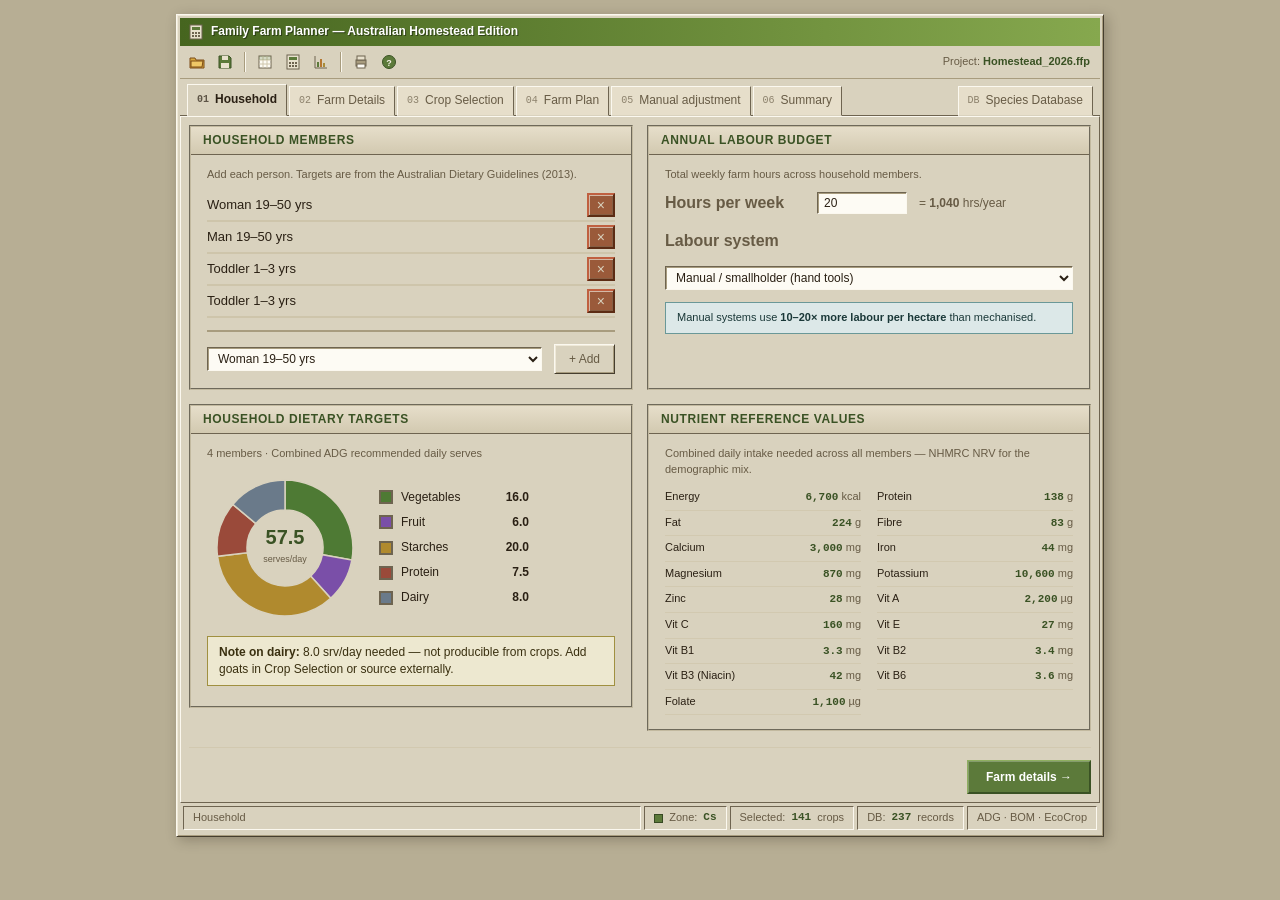
==== commit d67f81a5: "Update print statement from 'Hello' to 'Goodbye'" ====
--- a/aquatic.html
+++ b/aquatic.html
@@ -1440,12 +1440,116 @@
   {n:"Burnie",st:"TAS",lat:-41.05,lon:145.91,z:"Do",r:1000},
 ];
 
+// Per-town climate normals (SILO DataDrill, 2005–2024). Built once via climate_builder.html.
+//   eto/rain   = mean monthly total (mm)
+//   tmax/tmin  = mean daily max/min (°C)
+//   tminext    = mean of each year's coldest night that month (°C) — the frost metric vs ktmp
+const CLIMATE_DB = {
+  "Darlington (Perth Hills)": { eto: [210,172,149,97,66,47,47,61,84,127,164,202], rain: [19,17,25,42,92,139,165,153,101,51,34,14], tmax: [32.3,32.1,29.5,25,21,17.8,16.8,17.8,19.5,23,26.8,30], tmin: [16.6,17,15.6,12.6,9.7,7.9,7.3,7.6,8.3,10.1,12.6,14.7], tminext: [11,11.3,9,6.8,4.2,2.5,2,2.5,3.2,4.7,7.4,9.2] },
+  "Perth": { eto: [208,172,151,100,71,52,53,69,93,133,167,202], rain: [14,17,18,39,78,113,136,112,72,36,24,11], tmax: [31.5,31.7,29.7,25.8,22.4,19.5,18.6,19.3,20.7,23.5,26.7,29.5], tmin: [18.2,18.6,17.2,14.1,11.3,9.4,8.9,9.3,10.1,12,14.4,16.5], tminext: [13,13.2,10.9,8.6,5.6,3.7,3.2,3.9,4.8,6.5,9.3,11.2] },
+  "Mandurah": { eto: [200,166,143,94,67,49,50,65,88,126,159,193], rain: [16,12,15,35,85,113,116,93,59,32,22,15], tmax: [29.8,30,28,24.3,21.3,18.7,17.7,18.3,19.5,22.1,25,27.8], tmin: [18.5,18.9,17.7,15,12.7,11,10.4,10.6,11.3,12.9,15,16.9], tminext: [13.7,13.4,12.2,9.9,7.7,6.2,5.8,5.9,6.3,8.1,10.5,12.4] },
+  "Bunbury": { eto: [197,162,137,85,56,41,43,56,77,115,150,186], rain: [11,9,19,47,100,125,148,126,76,37,23,14], tmax: [30.4,30.5,28.1,24.2,21,18.4,17.5,18,19.1,21.7,25,28.1], tmin: [15.5,16.1,14.8,11.7,9.3,7.8,7.4,7.9,8.5,10,12,13.7], tminext: [9,9.3,7.9,5.5,3.3,1.7,1.2,2.2,2.5,4,6.2,7.5] },
+  "Busselton": { eto: [191,158,132,82,54,40,41,55,75,113,147,182], rain: [13,9,21,42,88,114,134,108,71,33,25,9], tmax: [30,30,27.7,23.9,20.7,18.2,17.3,17.8,18.9,21.5,24.8,27.8], tmin: [14.9,15.5,14.5,11.8,9.8,8.5,8,8.3,8.7,9.9,11.6,13.3], tminext: [9,9.3,8.4,6.2,4.7,3.2,2.6,3.2,3.4,4.5,6,7.5] },
+  "Margaret River": { eto: [173,143,119,76,53,40,42,55,74,106,134,164], rain: [16,12,30,66,126,187,200,160,103,58,37,19], tmax: [26.7,27.1,25.5,22.5,19.9,17.6,16.7,17.1,17.9,19.9,22.6,24.9], tmin: [14.9,15.4,14.6,12.5,11,9.8,9.2,9.3,9.6,10.4,11.8,13.4], tminext: [9.6,10.1,9,7,5.9,4.6,3.8,4.7,4.8,5.6,7.1,8.4] },
+  "Augusta": { eto: [160,131,111,75,56,44,46,58,76,105,128,153], rain: [15,12,28,58,110,144,171,135,86,52,33,15], tmax: [24.9,25.3,24.2,22,20,18,17.1,17.3,17.8,19.4,21.5,23.4], tmin: [16,16.5,15.6,13.6,12.1,11.1,10.4,10.4,10.7,11.6,13.1,14.5], tminext: [10.2,10.5,9.4,7.5,6.2,5.6,4.5,5.3,5.7,6.1,7.6,8.8] },
+  "Manjimup": { eto: [175,143,117,72,48,35,36,49,69,103,132,166], rain: [20,15,26,58,98,111,158,126,95,53,41,25], tmax: [28.2,28.3,25.9,22,18.7,16.1,15.2,16,17.4,20.2,23.2,26.1], tmin: [13.3,13.8,13,10.7,8.7,7.2,6.5,6.8,7.3,8.6,10.2,11.7], tminext: [8.2,8.3,7.4,5.8,3.9,2.8,1.6,2,2.5,3.9,5.6,7.1] },
+  "Pemberton": { eto: [162,133,110,70,49,36,38,50,68,99,124,153], rain: [23,20,33,73,124,154,204,189,139,78,57,32], tmax: [27.1,27.4,25.4,22.1,19.3,16.9,16,16.7,17.8,20,22.6,25.1], tmin: [13.8,14.4,13.6,11.5,9.7,8.3,7.5,7.8,8.2,9.5,11,12.4], tminext: [8.6,8.9,8.1,6.5,4.9,3.8,2.7,3.2,3.5,4.9,6.5,7.6] },
+  "Collie": { eto: [197,161,134,82,54,39,41,54,74,113,150,186], rain: [16,14,20,41,98,110,151,134,97,42,25,21], tmax: [31.1,30.8,28.1,23.7,20,17.2,16.3,17.2,18.6,21.8,25.5,28.8], tmin: [13.7,14.1,12.8,9.4,6.7,5,4.7,5.2,6.1,7.8,10.1,11.9], tminext: [6.8,6.8,5.6,3,0.5,-1.1,-1.5,-0.6,0.1,1.7,3.8,5.8] },
+  "Albany": { eto: [142,116,100,68,52,40,43,55,73,99,117,140], rain: [23,19,38,76,79,121,124,119,93,64,51,29], tmax: [23.9,24.1,23.6,21.5,19.6,17.4,16.6,17.2,18.1,19.4,20.9,22.5], tmin: [15.2,16,15.1,12.8,10.8,9.3,8.6,8.7,9.3,10.8,12.4,13.7], tminext: [9.7,10.5,9.7,7.7,5.8,4.8,4,4.2,4.9,5.9,7.4,8.3] },
+  "Denmark": { eto: [147,120,102,68,51,39,41,53,71,98,119,143], rain: [28,21,45,80,101,140,149,144,114,79,56,35], tmax: [25.2,25.4,24.4,21.8,19.5,17.1,16.3,16.9,17.9,19.6,21.6,23.5], tmin: [14.4,15.1,14.4,12.3,10.5,9,8.3,8.4,8.9,10.1,11.6,12.8], tminext: [9.1,10.1,9.1,7.3,5.8,4.8,4.1,4.1,4.5,5.5,7,7.8] },
+  "Mount Barker": { eto: [158,128,107,69,49,36,38,51,71,101,126,153], rain: [23,19,39,62,59,78,83,88,69,56,47,27], tmax: [26,26.1,24.4,21.2,18.5,15.9,14.9,15.7,17.1,19.6,22,24.3], tmin: [13.3,14,13.3,11.2,9.2,7.6,6.9,7.1,7.5,8.9,10.5,11.7], tminext: [8.1,9.1,7.9,6.2,4.5,3.3,2.4,2.6,3,3.9,5.7,6.6] },
+  "Katanning": { eto: [194,158,131,84,57,40,41,54,77,121,156,190], rain: [19,14,25,29,48,56,62,58,46,30,21,19], tmax: [30.3,29.9,27,22.9,19.2,16.1,15,15.9,18,22.1,25.8,28.7], tmin: [13.7,14.3,13.3,10.7,8.2,6.5,5.7,5.9,6.3,8,10.3,11.9], tminext: [8.4,8.5,7.3,5.3,3.3,1.6,0.6,1,1.1,2.3,4.7,6.6] },
+  "Narrogin": { eto: [202,166,138,88,57,40,41,55,80,126,162,197], rain: [16,18,26,26,49,57,71,63,43,26,19,17], tmax: [31.4,31.1,27.9,23.6,19.5,16.3,15.2,16.3,18.6,22.8,26.6,29.7], tmin: [14.8,15.3,13.9,10.8,7.6,5.8,5,5.4,6.1,8.3,11,13.1], tminext: [9.6,9,7.4,4.6,2.2,0.2,-0.4,0.3,0.6,2.3,5,7.5] },
+  "Northam": { eto: [222,182,157,102,70,49,49,63,89,139,178,216], rain: [26,19,23,21,40,50,73,62,39,24,15,9], tmax: [34.7,34.2,31.2,26.5,22.2,18.7,17.6,18.6,21.1,25.5,29.5,32.8], tmin: [17.2,17.4,15.6,11.9,8.2,6,5.3,5.6,6.6,9.3,12.6,15.2], tminext: [11.7,11.4,9,5.6,2.5,0.3,-0.5,0.4,0.9,3,6.6,9.2] },
+  "York": { eto: [218,179,153,98,66,46,45,59,85,135,175,213], rain: [30,20,25,22,46,54,77,62,39,23,16,10], tmax: [34.3,33.8,30.7,26,21.7,18.1,17,18.1,20.6,25.2,29.3,32.5], tmin: [16.4,16.6,14.9,11,7.3,5.2,4.6,4.7,5.6,8.2,11.7,14.3], tminext: [10.9,10.2,8,4.8,1.6,-0.6,-1.4,-0.5,-0.1,1.9,5.4,8] },
+  "Moora": { eto: [220,184,160,108,76,53,52,67,93,140,177,214], rain: [22,19,21,16,38,55,71,62,33,18,12,10], tmax: [34.5,34.3,31.6,27,22.8,19.2,18.1,19.1,21.4,25.5,29.3,32.5], tmin: [17.8,18.4,16.9,13.4,10.4,8.2,7.3,7.6,8.2,10.4,13.3,15.8], tminext: [12.4,12.6,10.8,8.1,5.2,3.6,3,3.1,3.5,5,8,10.2] },
+  "Merredin": { eto: [219,180,154,101,68,47,48,65,95,145,179,215], rain: [21,16,26,19,32,37,44,40,27,22,21,13], tmax: [34.5,34,30.6,25.9,21.4,17.7,16.7,18.3,21.4,26.1,29.6,32.9], tmin: [17.8,18.2,16.4,12.6,8.5,6.3,5.4,5.7,6.7,10.2,13.5,15.8], tminext: [12.3,11.4,9.5,5.8,2.5,0.3,-0.6,-0.1,0.5,3.4,7.2,9.7] },
+  "Dalwallinu": { eto: [226,189,165,112,77,53,53,68,100,153,188,223], rain: [26,21,29,16,31,39,55,46,25,15,19,11], tmax: [35.4,35.1,31.7,26.9,22.3,18.5,17.4,18.7,21.8,26.7,30.4,33.7], tmin: [18.3,18.7,17,13.2,9.6,7.2,6.3,6.6,7.4,10.1,13.4,16.1], tminext: [12.7,12.7,10.8,7.3,4.6,2.5,1.9,2.1,2.2,4.5,7.9,10.1] },
+  "Geraldton": { eto: [206,176,166,121,95,69,68,82,109,149,177,205], rain: [7,12,14,21,42,73,73,56,26,18,9,4], tmax: [32.3,32.8,31.9,28.6,25.5,21.9,20.7,21.4,23.3,25.8,28.4,30.9], tmin: [19.6,20.1,19.2,16,13.2,11.1,9.8,9.8,10.3,12.5,15.2,17.7], tminext: [14.4,14.3,13.5,10.7,7.9,5.8,4.4,5.1,5.4,7.2,9.7,12.3] },
+  "Kalgoorlie": { eto: [219,177,153,110,79,55,61,86,120,167,189,222], rain: [37,33,30,14,12,22,20,21,10,16,25,15], tmax: [34,32.9,29.4,25.8,21.5,17.8,17.6,19.9,23.1,27.3,29.8,32.8], tmin: [18.8,18.7,16.7,13.2,9,6.7,5.6,6.8,8.8,12.4,14.9,17.2], tminext: [13.4,12.8,10.5,6.6,3.2,1,0.1,0.9,2.5,6,8.6,11.1] },
+  "Esperance": { eto: [163,135,118,85,63,48,51,67,89,120,140,164], rain: [30,21,28,44,64,78,93,100,60,49,34,20], tmax: [26.5,26.9,25.7,23.7,20.9,18.4,17.7,18.7,20.2,22.1,23.7,25.4], tmin: [16,16.3,15.5,13.3,11,9.3,8.5,8.7,9.5,11.2,12.9,14.4], tminext: [11.2,11.5,9.9,8.1,6.8,5.1,4.5,4.8,5.4,6.2,8,9.5] },
+  "Carnarvon": { eto: [208,176,178,137,112,83,87,109,136,170,186,207], rain: [8,25,16,16,21,44,23,11,8,3,2,14], tmax: [32.3,32.8,32.9,30.2,27.6,24.2,23.4,24.5,25.8,27.2,28.9,30.9], tmin: [23.1,23.6,22.8,19.2,14.7,11.9,10.6,11.8,14,16.9,19.1,21.3], tminext: [19.9,19.7,18.5,14,9.4,6.5,5.6,6.8,9.5,12.6,15.1,17.5] },
+  "Exmouth": { eto: [227,196,194,152,121,90,99,127,159,201,212,233], rain: [16,28,47,29,43,62,18,5,2,0,1,3], tmax: [36.8,36.9,36.3,33.2,28.9,25,24.8,27,29.7,32.8,34,36.2], tmin: [24,24.5,24.3,21.4,17.1,14.5,12.9,13.7,15.4,18,19.7,22.1], tminext: [20.6,21.3,20.8,17.1,12.6,9.1,8.1,9.4,11.7,14.1,16,18.3] },
+  "Karratha": { eto: [219,192,196,167,136,108,122,149,177,219,225,235], rain: [63,79,47,16,44,41,12,3,2,1,2,15], tmax: [36.5,36.7,36.5,34.8,30.4,26.7,26.9,29,31.9,35.1,35.9,36.9], tmin: [26.7,26.8,26.2,23.1,18.2,15.3,13.8,14.6,17.2,20.9,23.1,25.5], tminext: [23.3,23.9,22.7,18.6,13.5,10.3,9.5,10.3,13.2,16.4,19.3,21.6] },
+  "Port Hedland": { eto: [210,187,194,172,145,118,129,157,183,221,224,229], rain: [68,61,92,14,21,25,10,2,3,1,2,19], tmax: [36.4,36.5,36.6,35.4,31.4,27.7,28,30.1,33.1,36,36.5,37], tmin: [26.5,26.3,25.8,22.9,18.3,15.2,13.9,14.4,17.1,20.6,23.1,25.5], tminext: [23.6,23.4,22.4,18.1,13.3,10.1,9.1,10.3,13.2,15.9,19.2,21.8] },
+  "Newman": { eto: [237,206,198,159,125,94,106,140,176,222,236,254], rain: [91,49,51,18,14,19,14,3,9,8,20,30], tmax: [39.3,38.5,36.2,32.5,27.2,23.1,23.4,26.7,30.8,35.4,37.7,39.7], tmin: [25.4,24.6,22.9,18.5,12.3,8.5,7.2,9,13.4,18.5,21.6,24.6], tminext: [19.9,20.2,17.7,12.2,6,2.5,1.9,3.1,7.6,12.1,15.7,19.1] },
+  "Broome": { eto: [169,158,171,166,151,129,139,161,177,200,204,196], rain: [282,160,99,22,21,19,6,4,2,2,15,105], tmax: [33.1,33.3,34,34.5,32.1,29.4,29.4,31,32.7,33.7,34.4,34.4], tmin: [26.6,26.5,26.1,23.7,19.1,16.3,15.3,15.8,19.7,23.6,26.2,27.1], tminext: [22.9,22.6,22.7,18.1,13.7,11.4,10.3,10.8,14.9,18.5,22.3,23.3] },
+  "Kununurra": { eto: [175,163,177,174,162,142,156,181,200,225,215,199], rain: [267,222,149,35,7,6,1,0,7,23,56,172], tmax: [35.4,35.5,35.7,35.6,32.9,30.5,30.9,33.3,37.1,39,39.2,37.6], tmin: [25.1,24.8,24.4,21.5,17.8,15.2,14.2,15.1,19.7,23.3,25.2,25.6], tminext: [22.2,22.2,21.2,16.3,12,9.4,8.7,9.4,13.7,17.9,21.3,22.3] },
+  "Adelaide": { eto: [197,156,135,90,57,40,43,60,89,132,158,185], rain: [25,18,22,38,58,72,68,61,44,34,33,27], tmax: [30,28.8,26.8,23,18.9,16,15.3,16.6,19.4,22.7,25.6,27.7], tmin: [17.1,16.5,15.3,12.5,10.1,7.9,7.5,7.9,9.2,11.2,13.5,15.1], tminext: [12.1,11.5,9.9,7.6,4.8,2.9,2.3,2.9,4.2,5.6,7.7,9.3] },
+  "Mount Gambier": { eto: [158,122,101,61,38,27,30,44,64,95,118,145], rain: [28,30,31,50,76,90,100,101,69,52,42,38], tmax: [26.3,25.5,23.8,20.1,16.5,14.2,13.7,14.8,16.5,19,21.7,23.8], tmin: [12.6,12.6,11.5,9.5,8.1,6.1,5.8,6.4,7.1,7.9,9.7,10.8], tminext: [6.6,6.5,5.3,3.6,1.8,0.2,0.3,1.2,1.3,2.1,3.8,4.9] },
+  "Port Lincoln": { eto: [162,128,111,76,52,38,41,54,78,112,132,158], rain: [20,21,19,33,49,81,70,67,49,31,28,23], tmax: [25.9,25.1,24.1,21.9,19,16.4,15.7,16.5,18.4,20.7,22.7,24.6], tmin: [16.1,16,15.1,13,10.9,9,8.2,8.1,9,10.6,12.6,14.3], tminext: [12.2,12.4,10.5,8.5,6.9,4.9,4.4,4.1,4.6,5.6,7.7,9.6] },
+  "Renmark": { eto: [218,175,149,96,62,41,48,69,103,147,174,209], rain: [23,14,14,22,20,20,20,20,25,24,31,25], tmax: [34,32.5,29.6,24.6,20.1,16.7,16.7,18.7,22.3,25.9,29,31.7], tmin: [16.9,15.8,13.7,9.7,6.7,4.6,4.1,4.9,6.8,9.6,12.7,14.7], tminext: [10.5,9.9,6.9,3,0,-2.6,-3.2,-2,0.2,3.1,6,8.5] },
+  "Whyalla": { eto: [200,163,141,96,63,43,49,70,106,145,168,194], rain: [29,16,16,20,19,31,18,19,19,20,26,29], tmax: [31.4,30.2,28.2,24.7,20.5,17.2,17.2,19.1,22.4,25.2,27.6,29.6], tmin: [18.4,17.6,15.9,12.2,8.8,6.4,5.4,6,8.2,11.2,14.1,16.2], tminext: [13.4,12.6,10.1,6.8,3,0.6,-0.1,0.7,2.6,4.9,8,10.5] },
+  "Port Augusta": { eto: [221,181,159,110,70,48,54,78,117,160,183,213], rain: [20,19,14,24,19,26,19,15,19,20,27,28], tmax: [34.4,33.1,30.7,26.5,21.5,18,17.9,20.3,24.1,27.4,30,32.3], tmin: [19.7,18.7,16.8,12.7,8.6,5.9,4.8,5.7,8.5,12.1,15.2,17.3], tminext: [14.1,13.1,10.3,6.7,2.7,0.2,-0.9,0,2.7,5.7,9.1,11.6] },
+  "Darwin": { eto: [135,134,150,153,155,142,150,164,172,185,168,153], rain: [469,348,252,103,14,1,0,1,22,58,138,279], tmax: [32.1,32.2,32.7,33.3,32.7,31.4,31.4,32.5,33.7,34.3,34.1,33.4], tmin: [25.2,25.1,25.1,24.1,21.9,19.7,18.8,19.4,22.5,24.7,25.3,25.6], tminext: [22.6,22.6,22.8,20.7,18.3,14.4,13.9,15.2,19.2,22.1,22.4,23.1] },
+  "Katherine": { eto: [171,158,173,164,153,136,148,172,193,218,205,190], rain: [245,214,169,45,2,2,0,0,8,16,97,215], tmax: [34.6,34.6,34.9,34.6,32.6,30.7,31,33,36.6,38.4,38.1,36.3], tmin: [24.5,24.1,23.5,20.9,17.3,14.5,13.7,14.8,19.9,23.7,25,24.8], tminext: [22.1,21.4,20.2,15.8,11.3,8,7.7,9.2,13.6,18.2,21.2,21.9] },
+  "Tennant Creek": { eto: [211,193,194,172,140,116,127,158,188,223,222,225], rain: [154,92,59,13,6,8,10,3,8,20,46,88], tmax: [36.6,36.2,35.2,32.7,28,24.9,25.2,28.1,32.6,35.9,37.2,37.6], tmin: [25,24.3,23.5,20.6,16,12.7,12.2,14,18.5,22,24,25.1], tminext: [21.3,20.8,18.8,15.8,10.4,7.8,7.4,8.8,12.9,16.3,18.8,19.8] },
+  "Alice Springs": { eto: [228,203,189,146,106,80,92,126,161,204,210,226], rain: [54,28,31,14,12,10,14,3,9,13,44,34], tmax: [36.8,36,33.5,29.1,23.6,19.9,20.6,23.8,28.5,32.4,34.1,35.9], tmin: [22.4,20.6,18.5,12.9,7.6,4.3,3.8,5.6,10.8,15.1,18.2,20.7], tminext: [16.4,14,11.2,6.5,1.5,-1.2,-1.9,-0.3,3.6,7.3,11.1,13.1] },
+  "Brisbane": { eto: [161,137,126,102,82,65,74,95,115,141,154,164], rain: [160,186,138,66,76,63,35,36,36,93,101,130], tmax: [30,29.9,28.8,26.8,24.1,21.7,21.5,23.2,25.2,26.7,28.1,29.4], tmin: [21.5,21.2,19.9,16.7,13.2,11.1,9.8,10.2,13.2,16,18.6,20.3], tminext: [18.1,18.2,16.2,12.3,7.9,5.7,4.8,5.6,8.5,10.9,13.6,16] },
+  "Gold Coast": { eto: [159,133,124,99,78,62,70,91,111,136,147,159], rain: [186,195,189,119,97,111,65,49,45,87,96,155], tmax: [29.3,29.1,28.3,26.3,23.8,21.5,21.3,22.7,24.4,25.9,27.3,28.5], tmin: [21.5,21.4,20.4,17.5,14.3,12,10.9,11.4,14.1,16.5,18.6,20.3], tminext: [18.4,18.9,16.8,13.2,8.7,6,5.3,6,9.2,11.4,14.1,16.3] },
+  "Sunshine Coast": { eto: [154,129,120,97,77,62,70,90,111,135,148,156], rain: [181,230,224,141,153,122,76,65,63,104,87,156], tmax: [29.3,29.1,28.1,26.3,23.8,21.6,21.4,22.9,24.6,26.1,27.6,28.7], tmin: [21.5,21.4,20.4,17.4,14.1,11.9,10.8,11.1,13.8,16.3,18.4,20.2], tminext: [18.1,18.5,16.4,13,8,5.7,5.6,6.4,9.1,11,13.3,16] },
+  "Toowoomba": { eto: [162,135,122,93,68,50,57,81,108,139,154,165], rain: [118,109,104,36,52,41,30,30,34,79,80,117], tmax: [28.8,28.1,26.4,23.6,20.2,17.3,17.1,19.5,22.6,25.1,27.1,28.1], tmin: [17.7,17.3,16.2,12.3,8.2,6,4.8,5,8.5,12,14.6,16.4], tminext: [13.8,13.9,10.9,5.3,0.1,-1.4,-2.5,-2.3,1.6,5.2,8.7,11.1] },
+  "Bundaberg": { eto: [169,142,135,109,89,71,79,99,122,149,162,173], rain: [161,161,132,50,59,58,34,30,28,91,94,132], tmax: [30.9,30.8,29.9,28,25.3,23,22.8,24.2,26.3,27.8,29.3,30.4], tmin: [22.1,22,21,18.2,14.8,12.5,11.4,11.9,14.6,17.3,19.4,21.2], tminext: [19.3,19.5,18.1,14.3,9.1,6.7,5.8,6.5,9.9,12.5,15.1,18] },
+  "Rockhampton": { eto: [176,152,144,119,98,78,85,106,131,162,173,185], rain: [118,135,121,37,35,40,44,28,25,46,62,97], tmax: [32.2,31.9,30.9,28.9,26.2,23.9,23.6,25.3,27.8,29.7,31.1,32.2], tmin: [23,22.8,21.8,18.9,14.8,12.2,11.1,11.8,15,18.1,20.3,22.1], tminext: [20.2,20.5,18.4,14.5,7.9,5.2,4.3,5.3,9.9,12.5,15.9,18.9] },
+  "Roma": { eto: [205,170,158,120,88,65,73,104,136,176,190,205], rain: [53,78,74,20,21,30,19,19,33,39,67,77], tmax: [34.8,33.6,31.8,28.3,23.9,20.6,20.5,23.4,27,30.5,32.7,33.9], tmin: [21.3,20,18,12.5,7.5,5.1,4,5,9.5,13.9,17.5,19.5], tminext: [15.8,14.9,11,5.2,0.1,-2.3,-2.8,-2.1,1.9,6,9.5,12] },
+  "Emerald": { eto: [190,165,161,130,106,82,90,118,145,182,190,202], rain: [86,96,63,30,21,34,28,15,25,45,63,85], tmax: [34.4,34,32.8,30.1,26.5,23.5,23.5,26,29.2,32.3,33.6,34.6], tmin: [22.3,21.9,20.6,16.8,12.6,10.2,9,9.8,13.4,16.9,19.5,21.3], tminext: [19.2,19,16.9,12.6,6.8,4,3.3,3.9,8.4,11.5,14.7,17.6] },
+  "Charleville": { eto: [221,184,173,132,97,70,79,112,145,189,202,222], rain: [80,51,66,16,21,32,20,19,28,25,53,67], tmax: [36.2,35,32.9,29.1,24.2,20.6,20.6,23.6,27.6,31.5,33.7,35.4], tmin: [23.1,21.6,19.6,14.3,9,6.2,5.2,6.4,11,15.5,19,21.4], tminext: [17.7,15.9,12.8,7.2,1.8,-0.7,-1,-0.2,4.2,7.4,11.1,13.9] },
+  "Mount Isa": { eto: [205,187,189,165,134,108,120,151,182,220,220,231], rain: [128,101,76,12,7,14,9,1,11,15,46,65], tmax: [36.6,35.9,34.9,32.6,28.2,25.1,25.2,28,32.3,35.7,37.2,38.2], tmin: [24.2,23.1,22.2,18.8,14.2,10.6,9.8,11.1,15.5,19.7,22.2,24], tminext: [20.4,18.8,17.2,13.2,7.7,4.5,3.7,5,9,13.1,16.1,18.6] },
+  "Mackay": { eto: [160,136,133,108,90,73,79,98,123,156,166,174], rain: [288,327,297,140,91,52,50,23,29,30,91,184], tmax: [30.8,30.5,29.7,27.8,25.2,23.2,22.7,24,26.4,28.7,30.1,31.1], tmin: [23.7,23.6,22.7,20.2,16.7,14.2,12.9,13.4,16.3,19.2,21.3,22.9], tminext: [20.5,21.2,19.4,16.2,10.3,7.4,6.3,7.2,11.5,13.8,17.1,19.6] },
+  "Townsville": { eto: [163,146,148,128,110,92,99,118,140,171,177,183], rain: [298,319,212,67,34,23,27,17,10,18,68,135], tmax: [31.5,31.6,31,29.8,27.6,25.6,25.2,26.2,28.1,29.7,30.9,31.8], tmin: [24.6,24.5,23.7,21.3,18.1,15.8,14.8,15.2,18.3,21.1,23.1,24.5], tminext: [21.9,22.2,20.8,17.4,12.4,9.8,8.4,9.3,13.6,16.7,19.5,21.8] },
+  "Cairns": { eto: [147,134,135,118,105,91,98,117,135,158,160,164], rain: [476,414,445,235,102,54,58,29,35,77,77,236], tmax: [31.7,31.7,30.8,29.6,27.6,26.3,25.8,26.9,28.6,30.1,31.4,32.1], tmin: [24,24,23.5,22,20.1,18.5,17.4,17.3,18.9,20.7,22.3,23.5], tminext: [21.5,21.9,20.4,18.5,15.7,13.4,11.6,11.6,14.5,17.1,19.2,20.7] },
+  "Innisfail": { eto: [147,130,126,106,90,76,82,101,123,150,156,160], rain: [559,528,612,373,319,186,213,120,87,119,144,303], tmax: [31.2,31.2,30.1,28.6,26.4,24.8,24.2,25.3,27.1,28.8,30.2,31.2], tmin: [23.5,23.5,23,21.4,19.3,17.6,16.4,16.4,18.1,19.8,21.5,22.9], tminext: [21,21.3,20.2,18,14.5,12.4,10.7,10.9,14,16.3,18.4,20.1] },
+  "Sydney": { eto: [150,119,107,81,65,47,57,76,100,124,132,152], rain: [99,148,161,125,74,168,87,62,60,75,94,75], tmax: [27.4,26.8,25.8,23.5,20.8,17.9,17.9,19.3,21.7,23.5,24.6,26.2], tmin: [19.8,19.5,18.2,15,11.5,9.6,8.5,9.3,11.7,14.2,16.6,18.1], tminext: [15.5,15.8,13.5,10.6,7.4,5.7,5,5.6,7.5,9.4,12,13.6] },
+  "Newcastle": { eto: [153,122,109,79,62,45,54,74,97,122,131,152], rain: [75,122,126,132,102,154,75,51,62,75,86,54], tmax: [27.4,26.8,25.8,23.5,20.8,18,17.9,19.3,21.7,23.5,24.7,26.3], tmin: [19.7,19.6,18.3,15,11.7,9.9,8.8,9.2,11.6,14.1,16.5,18.1], tminext: [15.4,15.5,13.3,10.3,6.8,5.3,4.7,5.1,7,8.8,11.2,13] },
+  "Wollongong": { eto: [141,110,100,77,62,46,55,73,95,117,124,142], rain: [96,148,155,103,63,117,77,64,60,77,106,80], tmax: [26.3,25.6,24.8,22.7,20.2,17.6,17.5,18.6,20.9,22.5,23.7,25.2], tmin: [18.7,18.4,17.3,14.3,11.2,9.5,8.3,8.8,10.8,13.1,15.3,16.9], tminext: [14.5,14.8,12.8,9.8,6.6,4.5,3.6,4.5,6.2,8.1,11,12.7] },
+  "Coffs Harbour": { eto: [148,120,109,86,67,52,61,81,102,124,134,146], rain: [209,275,234,173,106,148,65,79,78,140,159,157], tmax: [28,27.7,26.6,24.6,22.1,19.9,19.7,21.1,23.2,24.6,25.9,27.2], tmin: [19.8,19.6,18.3,15.2,11.4,9.2,7.8,8.4,11.3,14.2,16.8,18.4], tminext: [16,16.2,14,9.7,5.1,2.6,2.1,2.6,5.7,8.1,11.2,13.2] },
+  "Lismore": { eto: [151,123,112,87,67,54,63,84,107,132,143,154], rain: [161,175,211,117,86,112,48,66,58,92,109,136], tmax: [29.8,29.2,27.9,25.6,22.8,20.5,20.5,22.5,24.9,26.6,28.1,29.2], tmin: [19.4,19.3,18.1,15,11.5,9.3,8.1,8.6,11.4,14.1,16.4,18.2], tminext: [15.5,16,14.2,10.8,6.3,3.7,2.9,3.4,6.6,8.5,11.8,13.5] },
+  "Tamworth": { eto: [193,155,135,94,65,44,50,72,101,140,159,184], rain: [64,71,65,29,30,63,40,40,49,52,88,87], tmax: [32.5,31.1,28.7,24.7,20.3,16.6,16.2,18.4,22.1,25.7,28.5,30.6], tmin: [17.2,16.3,14.2,9.5,5,3.4,2.1,2.5,5.6,9.3,13,15.1], tminext: [11.9,10.9,7.3,3.2,-2.2,-3,-4.3,-3.1,-0.4,2.6,6.8,8.2] },
+  "Dubbo": { eto: [209,165,143,96,64,42,47,67,101,143,168,200], rain: [61,48,69,42,31,55,42,34,43,47,62,72], tmax: [34.1,32.4,29.7,25.1,20.4,16.6,16,18,22.1,26,29.4,31.9], tmin: [19,17.8,15.5,10.7,6.3,4.5,3.3,3.4,6,10,14.1,16.3], tminext: [12.4,11.7,8.1,3.9,-0.5,-1.8,-2.7,-1.9,0.1,2.8,6.7,9.1] },
+  "Wagga Wagga": { eto: [209,164,139,87,53,34,36,52,83,130,160,198], rain: [52,43,51,35,36,48,45,42,39,44,67,54], tmax: [33.6,31.7,28.7,23.6,18.4,14.7,13.8,15.5,19.4,24.1,27.9,30.7], tmin: [17.8,16.7,14.1,9.3,5.4,3.8,3.2,3.3,4.9,8.3,12.6,14.8], tminext: [10,9.3,6.7,2.6,-0.4,-2,-2.7,-2.3,-1.1,1.1,4.8,7.5] },
+  "Albury": { eto: [201,158,132,79,46,30,32,48,75,119,152,188], rain: [66,49,58,45,49,63,68,65,55,55,75,45], tmax: [32.8,31,28.1,22.8,17.7,14.2,13.4,15.1,18.5,22.7,26.9,29.8], tmin: [17,16,13.4,8.9,5.4,3.6,3.4,3.8,5.5,8.3,12.2,14.3], tminext: [10.4,9.6,7,3.3,0.1,-1.4,-1.5,-1,0.3,2.4,5.6,7.9] },
+  "Orange": { eto: [170,132,109,70,43,28,32,48,76,111,132,163], rain: [73,71,88,53,48,80,72,70,66,55,94,89], tmax: [28.1,26.3,23.5,19.2,14.6,11.2,10.4,12,15.6,19.5,22.8,25.6], tmin: [14.2,13.1,11.1,6.8,3.4,2.1,1.4,1.6,3.6,6.5,9.7,11.6], tminext: [7.7,7.1,4.6,1.1,-1.7,-3.5,-4.1,-3.1,-2.1,0,2.4,4.7] },
+  "Griffith": { eto: [218,173,147,94,57,36,40,59,95,143,173,209], rain: [38,29,38,30,31,39,29,28,29,39,48,34], tmax: [34.5,32.7,29.5,24.4,19.4,15.6,15.2,17.1,21.3,25.6,29.1,31.8], tmin: [18.9,17.6,15.1,10.6,6.6,4.6,3.7,4.1,6.2,10,13.9,16.1], tminext: [11.5,10.6,7.4,4.1,0.6,-1.5,-1.9,-1.7,0,3,6.4,8.5] },
+  "Broken Hill": { eto: [226,185,157,107,68,46,53,79,116,160,185,222], rain: [41,25,32,21,18,24,18,15,20,21,30,19], tmax: [34.6,32.8,29.4,24.5,19.4,15.7,15.8,18.3,22.4,26.2,29.4,32.4], tmin: [20,18.5,15.9,11.7,7.8,5.5,4.8,5.8,8.5,11.9,15.1,17.6], tminext: [12.6,11.7,8.8,6,2.2,0.1,-0.3,0.5,2.8,5.1,7.7,9.9] },
+  "Canberra": { eto: [177,135,115,74,49,32,37,54,81,117,140,169], rain: [58,66,60,37,33,52,39,46,54,52,81,73], tmax: [29.9,27.8,25.2,20.9,16.5,13.1,12.5,14.2,17.8,21.4,24.7,27.3], tmin: [14.6,13.7,11.4,6.9,2.7,1.5,0.4,1.3,3.5,6.6,10.2,12.2], tminext: [8.2,7.4,4.3,0.5,-3.3,-4.7,-5.2,-4.4,-2.8,0,3.3,5.5] },
+  "Melbourne": { eto: [166,131,112,71,47,33,38,54,78,110,130,159], rain: [45,42,38,55,46,42,42,44,45,53,63,55], tmax: [27.4,26.5,24.9,21.1,17.4,14.7,14.3,15.6,18.2,20.8,23.2,25.4], tmin: [15.8,15.4,14,11.2,9,7.1,6.8,7.3,8.5,9.8,12.2,13.6], tminext: [10.3,10.3,8.6,5.5,3.2,1.6,0.8,1.7,2.7,3.8,6.8,8.5] },
+  "Geelong": { eto: [155,120,103,63,42,28,33,48,69,101,119,149], rain: [42,31,24,40,39,45,41,42,44,50,54,34], tmax: [26.2,25.3,24.1,20.6,17.2,14.5,14.2,15.3,17.5,20,22.2,24.4], tmin: [14.4,14.4,13.1,10.5,8.4,6.4,6.1,6.5,7.5,8.8,11,12.2], tminext: [9.2,9.3,8,4.9,3,1,0.1,1.4,2.2,3.4,5.7,7.1] },
+  "Ballarat": { eto: [164,128,105,59,33,21,25,38,60,94,120,151], rain: [47,38,38,48,62,66,70,73,65,64,64,47], tmax: [26.7,25.6,23.1,18.4,14.1,11.2,10.6,11.9,14.5,17.8,21.1,24], tmin: [12.4,12,10.7,8,5.6,3.9,3.5,3.8,4.9,6.4,8.8,10.1], tminext: [6,5.8,4.3,2.1,0.1,-1.3,-1.9,-1.4,-0.5,0.3,2.5,3.9] },
+  "Bendigo": { eto: [195,155,128,76,43,28,30,46,74,118,149,183], rain: [45,27,37,45,43,50,55,54,47,48,49,37], tmax: [30.9,29.6,26.5,21.4,16.7,13.5,12.8,14.4,17.6,21.6,25.4,28.2], tmin: [14.8,14.2,12.2,8.6,5.5,3.7,3.2,3.4,4.8,7.4,10.6,12.4], tminext: [7.9,7.9,5.4,2.5,-0.1,-1.8,-2.2,-2.1,-1,1.1,3.6,5.7] },
+  "Shepparton": { eto: [201,159,132,78,45,29,32,46,75,120,154,190], rain: [41,35,39,38,35,45,39,41,32,38,45,37], tmax: [32.1,30.6,27.5,22.5,17.6,14.2,13.5,15.1,18.5,22.7,26.6,29.4], tmin: [15.8,15,12.9,8.9,5.6,3.7,3.5,3.8,5.3,7.9,11.4,13.4], tminext: [9.3,8.9,6.6,3.1,0,-2,-2.3,-1.8,-0.5,1.5,5,7.4] },
+  "Mildura": { eto: [220,178,151,97,61,41,48,69,104,149,176,212], rain: [28,19,19,23,21,20,18,18,22,27,38,26], tmax: [34.3,32.8,29.6,24.5,19.7,16.3,16.2,18.4,22.1,25.8,29,31.8], tmin: [18.1,16.8,14.5,10.5,7.3,5.1,4.4,5.4,7.5,10.4,13.7,15.7], tminext: [11.1,10.5,8,4.6,1.5,-0.8,-1.1,-0.2,1.9,4.1,6.7,8.9] },
+  "Warrnambool": { eto: [143,113,95,59,38,27,31,44,61,90,110,137], rain: [40,28,40,58,81,77,94,88,72,67,48,50], tmax: [24.5,23.9,22.9,19.9,16.7,14.4,13.9,14.9,16.4,18.5,20.6,22.6], tmin: [13.1,13.3,12.1,10.1,8.4,6.5,6.2,6.7,7.5,8.5,10.3,11.4], tminext: [7.2,7.7,6.3,3.9,2.6,1.2,0.6,1.7,2.4,2.8,4.7,5.8] },
+  "Traralgon": { eto: [155,119,102,60,40,28,33,46,66,97,118,144], rain: [46,44,47,51,47,60,56,68,61,67,66,56], tmax: [27.5,26.5,24.8,20.7,17,14.3,14,15.2,17.6,20.1,22.9,25], tmin: [13.7,13.3,11.9,9.2,6.6,4.4,4.3,4.8,6.2,7.8,10.2,11.8], tminext: [6.4,6.8,5.3,2.8,0.3,-0.6,-1.6,-0.8,0.3,2.1,4.3,5.2] },
+  "Hobart": { eto: [143,107,88,58,39,27,32,45,66,93,111,136], rain: [39,36,38,36,45,47,42,57,53,58,50,56], tmax: [23,22.1,20.8,18,15.1,12.7,12.5,13.6,15.6,17.4,19.2,21.1], tmin: [12.5,12,10.9,8.8,6.9,5,4.6,5.2,6.4,7.6,9.4,10.9], tminext: [7.2,6.9,5.7,3.7,2,0.8,0.5,0.7,1.7,2.4,4.2,6.1] },
+  "Launceston": { eto: [153,118,95,54,34,24,26,37,58,90,117,143], rain: [35,34,47,50,60,69,80,87,61,51,54,51], tmax: [25.1,24.5,22.7,18.8,15.5,13,12.6,13.7,15.6,18,20.7,22.7], tmin: [12.3,12.1,10.4,7.5,5,3,2.9,3.8,5.1,6.6,9,10.5], tminext: [6.5,6,3.9,1.2,-1,-2.3,-2.3,-1.5,-0.3,0.9,2.3,4.8] },
+  "Devonport": { eto: [139,109,87,52,33,24,26,36,55,85,109,131], rain: [48,37,53,64,74,82,102,104,78,69,60,57], tmax: [22.4,22.1,20.7,17.9,15.3,13.4,12.8,13.2,14.5,16.3,18.5,20.2], tmin: [12.8,12.8,11.5,9.1,7,5.2,4.9,5.4,6.3,7.6,9.7,11], tminext: [7.1,7,5.3,3.3,1.6,0.4,0.1,0.5,1.1,2.3,3.9,5.7] },
+  "Burnie": { eto: [133,104,82,50,31,24,25,35,52,83,106,125], rain: [48,37,64,58,79,91,115,122,86,81,66,64], tmax: [21.7,21.4,19.9,17.3,14.9,13.2,12.5,12.9,14.1,15.9,18.1,19.5], tmin: [12.9,12.9,11.8,9.6,7.6,6,5.6,5.8,6.6,7.8,9.9,11.1], tminext: [7.2,7.1,5.9,4.3,2.4,1.4,0.9,0.8,1.5,2.8,4.4,6] }
+};
+
 // Selecting a town pins coordinates and pre-fills zone + rainfall (still editable).
 function selectTown(name){
-  if(name === "Other"){ state.town = "Other"; }
-  else {
+  if(name === "Other"){
+    state.town = "Other";
+    // A custom point has no baked climate: fall back to the bundled normal for
+    // irrigation, and skip temperature suitability (no monthly temps to test against).
+    state.climateEto = null; state.climateRain = null;
+    state.climateTmax = null; state.climateTmin = null; state.climateTminext = null;
+    state.climateLabel = "bundled Perth fallback";
+  } else {
     const t = TOWNS.find(x => x.n === name);
-    if(t){ state.town = t.n; state.lat = t.lat; state.lon = t.lon; state.climateZone = t.z; state.annualRainfall = t.r; }
+    if(t){
+      state.town = t.n; state.lat = t.lat; state.lon = t.lon; state.climateZone = t.z;
+      const c = CLIMATE_DB[t.n];
+      if(c){
+        state.climateEto = c.eto; state.climateRain = c.rain;
+        state.climateTmax = c.tmax; state.climateTmin = c.tmin; state.climateTminext = c.tminext;
+        state.climateLabel = t.n + " - SILO 2005-2024";
+        // Actual SILO 2005-2024 annual rainfall — replaces the town-list estimate.
+        state.annualRainfall = Math.round(c.rain.reduce((a,b) => a + b, 0));
+      } else {
+        state.annualRainfall = t.r;   // fallback estimate only if no baked climate exists
+      }
+    }
   }
   state.checkedCrops = null; state.plan = null; renderApp();
 }
@@ -1607,6 +1711,15 @@
   };
 }
 const FERTILITY_MULT={low:0.55,medium:0.75,high:0.95};
+
+// Water-efficiency steer strength — Balanced mode + "limited" scheme/bore water only.
+// 0 = off. It scales the fresh gap-fill score and the starch land-efficiency key by
+// ±(W) around neutral, so a thrifty crop gets up to +W and a thirsty one −W on its
+// selection key. Gentle: a thirsty crop that UNIQUELY fills a seasonal gap still wins;
+// between crops covering similar months, the water-thrifty one wins. Tune against the
+// rendered Darlington plan — raise it if thirsty perennials/grains still dominate, lower
+// it if seasonal variety suffers.
+const WATER_STEER_W = 0.15;
 const STORABILITY_RANK={"Long Storage":5,"Medium Storage":4,"Year-round Proc.":3,"Short Storage":2,"Fresh Only":1};
 // Food-group display tag classes, keyed by the crops.json food_group strings (13-group taxonomy).
 const FG_TAG={"Dark Green Vegetables":"tag-darkgreen","Red/Orange Vegetables":"tag-redorange","Other Vegetables":"tag-veg","Tubers":"tag-starch","Fruit":"tag-fruit","Grain (Cereal) Foods":"tag-starch","Legumes":"tag-protein","Nuts & Seeds":"tag-protein","Eggs":"tag-protein","Meat":"tag-protein","Dairy":"tag-dairy","Herbs":"tag-herbs","Discretionary":"tag-disc"};
@@ -1695,6 +1808,7 @@
   return "Perennial herb/groundcover";
 }
 function getSoilSuitability(crop,soil){
+  if(soil==="wide") return "Ideal";  // variable soil: crop can be sited on its preferred texture
   if((crop.text_opt||[]).includes(soil)) return "Ideal";
   if((crop.text_tol||[]).includes(soil)||(crop.text_tol||[]).includes("wide")) return "Suitable";
   return "Unsuitable";
@@ -1971,13 +2085,18 @@
   labourSystem:"hand",
   climateZone:"Cs",         // Köppen CLIZ code (one of 12)
   town:"Darlington (Perth Hills)", // default trial site; pins lat/lon, pre-fills zone + rainfall
-  lat:-31.90, lon:116.10,   // coordinates for SILO DataDrill climate lookup
-  siloEmail:"",             // email for live SILO fetch (blank = fetch disabled, bundled climate used)
-  climateEto:null,          // 12 monthly ETo (mm) from a live SILO fetch; null → bundled PERTH_ETO
-  climateRain:null,         // 12 monthly rainfall (mm) from a live SILO fetch; null → bundled PERTH_RAIN
-  climateLabel:"",          // label of the active live climate source
+  lat:-31.90, lon:116.10,   // coordinates (SILO grid point used when the climate table was built)
+  // Active climate for the selected location, set from CLIMATE_DB by selectTown.
+  // Defaults to the trial site. Five 12-month vectors: ETo, rain, daily-mean tmax/tmin,
+  // and tminext (mean coldest night) — the last three drive temperature suitability.
+  climateEto:     CLIMATE_DB["Darlington (Perth Hills)"].eto,
+  climateRain:    CLIMATE_DB["Darlington (Perth Hills)"].rain,
+  climateTmax:    CLIMATE_DB["Darlington (Perth Hills)"].tmax,
+  climateTmin:    CLIMATE_DB["Darlington (Perth Hills)"].tmin,
+  climateTminext: CLIMATE_DB["Darlington (Perth Hills)"].tminext,
+  climateLabel:   "Darlington (Perth Hills) - SILO 2005-2024",
   soilTexture:"heavy",      // TEXTR code: light/medium/heavy/organic/wide
-  annualRainfall:1100,       // mm/yr (Darlington Hills default)
+  annualRainfall:852,        // mm/yr — Darlington SILO 2005-2024 actual (default site)
   fertility:"medium",
   annualHa:0.05,
   perennialHa:0.2,
@@ -1988,6 +2107,7 @@
     minimiseLabour:"off",
     maximiseYield:"off",
     minimiseSpace:"off",
+    minimiseWater:"off",
     nutrientLP:"off",
   },
   // crop selection
@@ -2013,18 +2133,50 @@
   irrigationDam: false,      // true = size a storage dam from irrigation demand (hides manual surfaceWaterHa)
   damDepth: 3,               // m — average usable dam depth (storage volume → surface footprint)
   landFixed: false,          // true = respect annual/perennial split; false = fluid total pool
-  hasIrrigation: false,      // true = rainfall min constraints are softened in suitability
+  hasIrrigation: false,      // legacy mirror; gate now derived via canIrrigate() from waterSource
+  waterSource: "rainfed",    // "unlimited" | "limited" | "rainfed" — scheme/bore water availability
   livestock: {},         // {name: count} — Adjust-tab overrides
   checkedLivestock: null,  // null = default-all; populated after crops.json loads (ensureCheckedLivestock)
 };
 
 // ── Helpers ────────────────────────────────────────────────
-// Suitability grade: Ideal / Good / Marginal
+// Suitability grade: Ideal / Suitable / Unsuitable
 function subsistYield(crop,fertility,confidence){
   if(!crop.yield_low||!crop.yield_high)return 0;
   const mult=FERTILITY_MULT[fertility]||0.75;
   const mid=(crop.yield_low+crop.yield_high)/2;
   return(crop.yield_low+mid)/2*mult*(confidence/100);
+}
+
+// Can the plan irrigate (soften the minimum-rainfall suitability gate)? True for scheme/bore
+// water (unlimited or limited), or rainfed when a storage dam is being sized.
+function canIrrigate(s){
+  s = s || state;
+  return s.waterSource !== "rainfed" || !!s.irrigationDam;
+}
+
+// Annual irrigation litres per hectare for a crop in the active climate — the dam/scheme
+// shortfall only (max(0, crop ET − that month's rain) summed); wet-season demand is free.
+function cropAnnualIrrigationPerHa(crop, eto, rain){
+  if(!crop.kc) return 0;
+  eto  = eto  || (typeof state !== "undefined" && state.climateEto)  || PERTH_ETO;
+  rain = rain || (typeof state !== "undefined" && state.climateRain) || PERTH_RAIN;
+  const kcA = monthlyKc(crop);
+  let L = 0;
+  for(let m = 0; m < 12; m++) L += Math.max(0, kcA[m] * eto[m] - rain[m]) * 10000; // mm·ha → L
+  return L;
+}
+
+// Irrigation litres per serve (dam-drawn water per serving). Lower = thriftier.
+// Returns null when there's no yield/serve basis to divide by.
+function cropWaterIntensity(crop, fertility, confidence){
+  if(!crop.kc) return null;
+  const irr = cropAnnualIrrigationPerHa(crop);
+  const yKgHa = subsistYield(crop, fertility || (typeof state!=="undefined" && state.fertility) || "medium", confidence || 100) * 1000;
+  if(yKgHa <= 0) return null;
+  const servesHa = yKgHa * 1000 / (crop.serve_g || 75);
+  if(servesHa <= 0) return null;
+  return irr / servesHa;
 }
 
 function areaForServes(crop,servesPerDay,fertility,confidence){
@@ -2333,23 +2485,40 @@
   renderApp();
 }
 
-// ── Crop priority tier — TEXT match × rainfall match ──────────────────────
-// Tier 4: optimal soil (TEXT) AND optimal rain (ROPMN–ROPMX)
-// Tier 3: optimal soil (TEXT) AND acceptable rain (RMIN–RMAX)
-// Tier 2: tolerated soil only AND optimal rain
-// Tier 1: tolerated soil only AND acceptable rain
-// Tier 0: rainfall outside tolerance (excluded from planner)
+// ── Crop priority tier — Ideal / Suitable / Unsuitable ─────────────────────
+// Tier 2 (Ideal):      passes the hard gate AND optimal soil AND optimal temperature
+// Tier 1 (Suitable):   passes the hard gate (climate zone, tolerated soil, rainfall,
+//                      frost survival, absolute tmin–tmax growing range)
+// Tier 0 (Unsuitable): fails the hard gate (isSuitable)
+// Rainfall lives entirely in the hard gate (isSuitable) — softened when irrigation is on.
+// "wide" soil counts as optimal (crop can be sited on its preferred texture patch).
+function soilIsOptimal(crop){
+  const userTex = state.soilTexture;
+  if(userTex === "wide") return true;                       // variable soil -> preferred patch
+  const opt = crop.text_opt || [];
+  return opt.includes(userTex) || opt.includes("wide");
+}
+function tempIsOptimal(crop){
+  const tmaxA = state.climateTmax, tminA = state.climateTmin;
+  if(!tmaxA || !tminA) return true;                          // no location temps -> don't block ideal
+  const lo = crop.temp_opt_min, hi = crop.temp_opt_max;
+  if(lo == null || hi == null) return false;                 // no optimal band -> can't be temp-ideal
+  const meanT = tmaxA.map((tx,i) => (tx + tminA[i]) / 2);
+  if(crop.perennial){
+    const pk = Math.max(...meanT);                           // warmest-month mean
+    return pk >= lo && pk <= hi;
+  } else {                                                   // annual: a frost-safe month in the band
+    const extA = state.climateTminext;
+    for(let i=0;i<12;i++){
+      const frostOk = (crop.ktmp == null) || (!extA) || (extA[i] >= crop.ktmp);
+      if(frostOk && meanT[i] >= lo && meanT[i] <= hi) return true;
+    }
+    return false;
+  }
+}
 function cropPriorityTier(crop){
-  const userTex=state.soilTexture, rain=state.annualRainfall;
-  const opt=crop.text_opt||[], tol=crop.text_tol||[];
-  const inText = opt.includes(userTex) || opt.includes("wide") || userTex==="wide";
-  const inOptRain = crop.ropmn!=null && crop.ropmx!=null && rain>=crop.ropmn && rain<=crop.ropmx;
-  const inAbsRain = crop.rain_min!=null && crop.rain_max!=null && rain>=crop.rain_min && rain<=crop.rain_max;
-  if(inText && inOptRain) return 4;
-  if(inText && inAbsRain) return 3;
-  if(inOptRain) return 2;
-  if(inAbsRain) return 1;
-  return 0;
+  if(!isSuitable(crop)) return 0;
+  return (soilIsOptimal(crop) && tempIsOptimal(crop)) ? 2 : 1;
 }
 
 
@@ -2692,12 +2861,36 @@
       cand.modeScore = adjY * 1e6 / sg / lh;        // serves per labour-hr
     } else if(objMode === "minimiseSpace"){
       cand.modeScore = adjY * 1e6 / sg / 10000;     // serves per m2
+    } else if(objMode === "minimiseWater"){
+      const irr = cropAnnualIrrigationPerHa(cand.crop);
+      cand.modeScore = (adjY * 1e6 / sg) / Math.max(irr, 1000);  // serves per irrigation litre (floor → rain-fed favoured)
     } else if(objMode === "maximiseYield"){
       cand.modeScore = adjY;                          // raw yield t/ha
     } else {
       cand.modeScore = cand.score;                    // balanced: cropScore 0-300
     }
   });
+
+  // ── Water-efficiency steer (Balanced + "limited" scheme/bore water) ──────
+  // A gentle tilt that nudges fresh and starch selection away from irrigation-thirsty
+  // crops without ever leaving a seasonal gap unfilled (it scales the selection key,
+  // not a gate). waterEff: 1 = thriftiest in the pool, 0 = thirstiest.
+  const waterSteerOn = (objMode === "balanced") && (s.waterSource === "limited");
+  if(waterSteerOn){
+    let lo = Infinity, hi = -Infinity;
+    candidates.forEach(c => {
+      const wi = cropWaterIntensity(c.crop);
+      c.wIntensity = (wi != null && wi > 0) ? wi : null;
+      if(c.wIntensity != null){ const L = Math.log(c.wIntensity); if(L < lo) lo = L; if(L > hi) hi = L; }
+    });
+    const span = (hi > lo) ? (hi - lo) : 1;
+    candidates.forEach(c => {
+      // log-scaled so the heavy tail (thirsty grains/perennials) doesn't compress the rest;
+      // unknown or zero-irrigation (rain-fed) → thriftiest.
+      c.waterEff = (c.wIntensity == null) ? 1
+        : 1 - Math.min(1, Math.max(0, (Math.log(c.wIntensity) - lo) / span));
+    });
+  }
 
   // ── Iterate the FIVE umbrella groups (veg split into its 3 sub-floors). ──
   // Each umbrella has a summed target across its member sub-keys; sufficiency and
@@ -2764,6 +2957,8 @@
 
       for(const cand of fgCandidates){
         if(usedNames.has(cand.crop.name)) continue;
+        // Water-efficiency tilt (Balanced + limited water): >1 for thrifty, <1 for thirsty.
+        const wf = waterSteerOn ? (1 + WATER_STEER_W * (2 * (cand.waterEff ?? 0.5) - 1)) : 1;
         let gapFillScore = 0, glutPenalty = 0;
         if(gapScored){
           // Use the crop's full supply window (harvest months + cool-store bridge), so a
@@ -2792,7 +2987,7 @@
           // Only skip a candidate when sufficient AND it adds essentially no gap coverage.
           if(sufficient && gapFillScore <= 0.05) continue;
         }
-        const netGap = gapFillScore - glutPenalty;
+        const netGap = gapFillScore * wf - glutPenalty;
 
         // Assign primary and secondary keys by mode
         // For fresh crops: gap-fill is always primary (seasonal variety preserved)
@@ -2803,7 +2998,7 @@
           // best tuber fills its window, the next-most-efficient crop fills the gap months —
           // grain only wins residual months no efficient tuber covers. Gap-fill is the
           // tiebreaker so among similar-efficiency crops the one covering empty months wins.
-          primary   = cand.adjYield * 1e6 / (cand.crop.serve_g || 75) / 10000;  // serves per m²
+          primary   = (cand.adjYield * 1e6 / (cand.crop.serve_g || 75) / 10000) * wf;  // serves per m² (water-tilted)
           secondary = netGap;
         } else if(key === 'protein'){
           // Protein umbrella: best-fit by efficiency (the chosen mode's modeScore), with
@@ -3381,7 +3576,7 @@
 
 // ── LP-driven plan generator ───────────────────────────────────────────────
 // ── LP tier labels ────────────────────────────────────────────────────────
-const LP_TIER_LABELS = { 4: "Ideal", 3: "Good", 2: "Marginal", 1: "Possible" };
+const LP_TIER_LABELS = { 2: "Ideal", 1: "Suitable" };
 // Food groups that need monthly fresh-supply constraints (storable groups exempt)
 const LP_FRESH_GROUPS = PLANT_FRESH_KEYS.slice();
 
@@ -3596,15 +3791,15 @@
   LP_FOOD_GROUPS.forEach(fg => annualServes[fg] = (targets[fg]||0) * 365);
 
   // ── TIER ITERATION ───────────────────────────────────────────────────────
-  // Try tier 4 (Ideal) only first. If any nutrient is < 85% of NRV, add tier 3
-  // (Good). Continue dropping the tier floor until coverage is met or tier 1
-  // (most permissive) is reached. Livestock is always available.
+  // Try tier 2 (Ideal) only first. If any nutrient is < 85% of NRV, drop the
+  // floor to tier 1 (Suitable) so the full hard-gate-passing pool is available.
+  // Livestock is always available.
   const COVERAGE_THRESHOLD = 0.15; // unmet < 0.15 ≡ ≥ 85% of NRV
   const tierAttempts = [];
   let bestData = null;
   let usedTier = 1;
 
-  for(const minTier of [4, 3, 2, 1]){
+  for(const minTier of [2, 1]){
     const tieredCands = allCandidates.filter(c => cropPriorityTier(c) >= minTier);
     if(tieredCands.length === 0 && lsList.length === 0){
       tierAttempts.push({tier: minTier, label: LP_TIER_LABELS[minTier], cropCount: 0, allCovered: false, uncovered: []});
@@ -3667,7 +3862,7 @@
   let usedCoolHa=0, usedWarmHa=0;
   let usedCanopyHa=0, usedTreesHa=0, usedPerennialPlantsHa=0;
   let usedLabour=0, usedPastureHa=0;
-  const tierBreakdown = {4:0, 3:0, 2:0, 1:0};
+  const tierBreakdown = {2:0, 1:0};
 
   const MIN_HA = 0.0005;
 
@@ -4338,6 +4533,32 @@
 }
 
 // ── Suitability — simple boolean: CLIZ + TEXTR must match ──────────────
+// Temperature suitability — hard gate alongside cliz/soil/rainfall in isSuitable.
+// Reads the active location's monthly temps (set from CLIMATE_DB by selectTown).
+// Returns true when temps are missing ("Other") so temperature never over-excludes.
+// frost_hardy perennials (deciduous / winter-dormant / cold-hardy evergreens) skip the
+// active-tissue frost-kill test — they overwinter below their ktmp; growing-season warmth
+// (tmin) still gates them out of places too cold to fruit.
+function tempSuitable(crop){
+  const tmaxA = state.climateTmax, tminA = state.climateTmin, extA = state.climateTminext;
+  if(!tmaxA || !tminA || !extA) return true;              // no temp data -> don't gate
+  const ktmp = crop.ktmp, ctmin = crop.tmin, ctmax = crop.tmax;
+  const meanT = tmaxA.map((tx,i) => (tx + tminA[i]) / 2); // monthly mean temp
+  if(crop.perennial){
+    if(!crop.frost_hardy && ktmp != null && Math.min(...extA) < ktmp) return false; // frost-killed -> EXCLUDE
+    if(ctmin != null && Math.max(...meanT) < ctmin) return false; // never warm enough
+    if(ctmax != null && Math.min(...meanT) > ctmax) return false; // never cool enough
+    return true;
+  } else {                                                 // annual: needs >=1 viable month
+    for(let i=0;i<12;i++){
+      const frostOk = (ktmp == null) || (extA[i] >= ktmp);
+      const warmOk  = (ctmin == null || meanT[i] >= ctmin) && (ctmax == null || meanT[i] <= ctmax);
+      if(frostOk && warmOk) return true;
+    }
+    return false;
+  }
+}
+
 function isSuitable(crop){
   const userZone = state.climateZone;
   const userTex  = state.soilTexture;
@@ -4356,13 +4577,15 @@
   const rain = state.annualRainfall || 0;
   const rMin = crop.rain_min || 0;
   const rMax = crop.rain_max || 99999;
-  if(state.hasIrrigation){
+  if(canIrrigate(state)){
     // With irrigation: deficits can be supplemented; only penalise excess rain
     // (waterlogging / disease from too much rainfall can't be irrigated away)
     if(rain > rMax * 1.25) return false;
   } else {
     if(rain < rMin || rain > rMax) return false;
   }
+  // Temperature suitability (frost-kill / absolute warm-cool range)
+  if(!tempSuitable(crop)) return false;
   return true;
 }
 
@@ -4420,6 +4643,7 @@
   {key:"minimiseLabour", label:"Minimise labour",  desc:"Maximises serves per labour-hour. Fewer crops, each dominant. Accepts more land."},
   {key:"maximiseYield",  label:"Maximise yield",   desc:"Fills all available land and labour. Pushes well past sufficiency."},
   {key:"minimiseSpace",  label:"Minimise space",   desc:"Maximises serves per m\u00b2. Fewest crops, densely allocated. Accepts more labour."},
+  {key:"minimiseWater",  label:"Minimise irrigation", desc:"Maximises serves per litre of irrigation. Favours rain-fed and water-thrifty crops."},
 
 ];
 
@@ -4527,7 +4751,7 @@
     const lab     = cropLabour(c,isMech);
     let swColor, swLabel;
     if(!suit){ swColor="#B5762F"; swLabel="Outside zone"; }
-    else { const sg=getSoilSuitability(c,state.soilTexture); if(sg==="Ideal"){ swColor="#5C7A3A"; swLabel="Ideal"; } else { swColor="#8FAF60"; swLabel="Suitable"; } }
+    else { if(cropPriorityTier(c)===2){ swColor="#5C7A3A"; swLabel="Ideal"; } else { swColor="#8FAF60"; swLabel="Suitable"; } }
     const dots = MK.map((m,k)=>{ const v=c.months?.[m]; const cls=v==="P"?"p":v==="S"?"s":""; return `<div class="db-card-m ${cls}" title="${ML[k]}"></div>`; }).join("");
     return `<tr class="${checked?"":"unchecked"}">
       <td class="rownum">${i+1}</td>
@@ -4550,7 +4774,7 @@
 
 function cropBase(){
   const m = state.minSuit || (state.showSuitableOnly===false ? "all" : "suitable");
-  if(m==="ideal") return CROP_DATA.filter(c => isSuitable(c) && getSoilSuitability(c,state.soilTexture)==="Ideal");
+  if(m==="ideal") return CROP_DATA.filter(c => cropPriorityTier(c)===2);
   if(m==="suitable") return CROP_DATA.filter(c => isSuitable(c));
   return CROP_DATA;
 }
@@ -4754,13 +4978,8 @@
         </div>` : `<div style="font-size:11px;color:var(--text-mid);margin-top:3px">Pins ${state.lat}, ${state.lon} for climate data · sets the zone &amp; rainfall below (both editable)</div>`}
       </div>
       <div style="margin-bottom:12px">
-        <label>Climate data (SILO live fetch)</label>
-        <div style="font-size:11px;color:var(--text-mid);margin-bottom:4px">${state.climateEto ? `Live: ${state.climateLabel}` : "Using the bundled Perth 2005\u20132024 normal. Enter an email and fetch to load this location\u2019s real monthly climate from SILO."}</div>
-        <div style="display:flex;gap:8px;align-items:center">
-          <input type="email" placeholder="email for SILO" value="${state.siloEmail||''}" oninput="state.siloEmail=this.value" style="flex:1"/>
-          <button class="btn" onclick="siloFetchClimate()" style="white-space:nowrap">Fetch climate</button>
-        </div>
-        ${state.climateStatus ? `<div style="font-size:11px;margin-top:4px;color:${state.climateStatus.type==='err'?'#9A3A2A':state.climateStatus.type==='ok'?'var(--green)':'var(--text-mid)'}">${state.climateStatus.msg}</div>` : ""}
+        <label>Climate</label>
+        <div style="font-size:11px;color:var(--text-mid)">${state.climateEto ? state.climateLabel + " normal &mdash; drives the irrigation &amp; dam estimates and temperature suitability." : "Bundled Perth normal (a custom location has no baked climate)."}</div>
       </div>
       <div style="margin-bottom:12px">
         <label>Climate zone (Köppen)</label>
@@ -4773,15 +4992,22 @@
       </div>
       <div style="margin-bottom:12px">
         <label>Annual rainfall (mm)</label>
-        <div style="display:flex;align-items:center;gap:10px">
-          <input type="number" min="0" max="5000" step="50" value="${state.annualRainfall}" oninput="state.annualRainfall=+this.value;state.checkedCrops=null;state.plan=null;renderApp()" style="width:100px"/>
-          <label style="display:flex;align-items:center;gap:5px;font-weight:normal;font-size:12px;cursor:pointer;white-space:nowrap">
-            <input type="checkbox" ${state.hasIrrigation?"checked":""} style="margin:0"
-              onchange="state.hasIrrigation=this.checked;state.checkedCrops=null;state.plan=null;renderApp()"/>
-            Irrigation available
-          </label>
-        </div>
-        ${state.hasIrrigation?'<div style="font-size:11px;color:var(--green-dk);margin-top:3px">✓ Irrigation active — minimum rainfall constraints softened.</div>':''}
+        <input type="number" min="0" max="5000" step="50" value="${state.annualRainfall}" oninput="state.annualRainfall=+this.value;state.checkedCrops=null;state.plan=null;renderApp()" style="width:100px"/>
+      </div>
+      <div style="margin-bottom:12px">
+        <label>Scheme / bore water</label>
+        <select onchange="state.waterSource=this.value;state.checkedCrops=null;state.plan=null;renderApp()" style="width:100%">
+          <option value="unlimited" ${state.waterSource==="unlimited"?"selected":""}>Yes — unlimited (mains / bore)</option>
+          <option value="limited" ${state.waterSource==="limited"?"selected":""}>Yes — limited (minimise irrigation)</option>
+          <option value="rainfed" ${state.waterSource==="rainfed"?"selected":""}>No — rainfed (+ optional dam)</option>
+        </select>
+        ${state.waterSource==="rainfed"
+          ? (state.irrigationDam
+              ? '<div style="font-size:11px;color:var(--green-dk);margin-top:3px">✓ Rainfed — crops irrigated from the dam you size below; rainfall constraints softened.</div>'
+              : '<div style="font-size:11px;color:var(--text-mid);margin-top:3px">Strict rainfed: crops must survive on rainfall alone. Turn on the dam below to irrigate from stored rain.</div>')
+          : (state.waterSource==="limited"
+              ? '<div style="font-size:11px;color:var(--green-dk);margin-top:3px">✓ Irrigation active, limited — the Balanced planner steers toward water-thrifty crops.</div>'
+              : '<div style="font-size:11px;color:var(--green-dk);margin-top:3px">✓ Irrigation active — minimum rainfall constraints softened.</div>')}
       </div>
       <div style="margin-bottom:12px">
         <label>Soil fertility</label>
@@ -5379,13 +5605,11 @@
       ${p.lpInfo ? (()=>{
         const li = p.lpInfo;
         const tb = li.tierBreakdown || {};
-        const tbParts = [4,3,2,1].filter(t => tb[t] > 0).map(t => `${tb[t]} ${LP_TIER_LABELS[t]}`);
+        const tbParts = [2,1].filter(t => tb[t] > 0).map(t => `${tb[t]} ${LP_TIER_LABELS[t]}`);
         const tierLine = li.usedTierLabel ?
           `<div style="font-size:12px;margin-top:4px">Suitability tier floor: <strong>${li.usedTierLabel}</strong> (tier ${li.usedTier}) — ${
-            li.usedTier === 4 ? "Ideal crops alone were sufficient." :
-            li.usedTier === 3 ? "needed to include Good crops to meet NRVs." :
-            li.usedTier === 2 ? "needed to include Marginal crops to meet NRVs (some climate/soil risk)." :
-                                "needed to include all suitable crops including Possible (high climate/soil risk)."
+            li.usedTier === 2 ? "Ideal crops (optimal soil and temperature) alone met the NRVs." :
+                                "needed to include all Suitable crops, not just Ideal ones, to meet the NRVs."
           }${tbParts.length ? ` Plan composition: ${tbParts.join(", ")}.` : ""}</div>` : "";
         const monthlyGapsLine = (li.monthlyGaps && li.monthlyGaps.length) ? (()=>{
           // Group by food group for readability
@@ -6265,85 +6489,22 @@
 
 
 // ─────────────────────────────────────────────────────────────────────────────
-// IRRIGATION DEMAND ENGINE (preview — no dam sizing yet)
+// IRRIGATION DEMAND ENGINE
 // Per-crop monthly water demand via FAO-56 Kc curve-walk × reference ET − rainfall.
-// Perth climate normals are a placeholder baseline / offline fallback; a live SILO
-// feed will replace them later. Reusable per-crop function so demand can also run
-// at selection time for a future "minimise irrigation" objective.
+// Reusable per-crop function so demand can also run at selection time for a future
+// "minimise irrigation" objective. Per-location climate is supplied from CLIMATE_DB;
+// PERTH_ETO/PERTH_RAIN below are only the fallback for a custom 'Other' location.
 // ─────────────────────────────────────────────────────────────────────────────
 
 // Jan..Dec, mm. SILO DataDrill (grid -31.95, 115.85), FAO-56 short-crop ETo (et_short_crop)
-// and daily_rain, aggregated to a 2005–2024 monthly normal. Climate baseline / offline
-// fallback until a live per-location SILO fetch is wired in.
+// and daily_rain, aggregated to a 2005-2024 monthly normal. Fallback for a custom
+// location only; named towns use their own CLIMATE_DB entry.
 const PERTH_ETO  = [208, 172, 151, 100, 71, 52, 53, 69, 93, 133, 167, 202];
 const PERTH_RAIN = [14, 17, 18, 39, 78, 113, 136, 112, 72, 36, 24, 11];
 
-// Aggregate a SILO DataDrill CSV (cols: lat,lon,YYYY-MM-DD,daily_rain,src,et_short_crop,src,meta)
-// into 12 monthly normals = mean monthly total ETo & rainfall (mm), averaged across the years present.
-function aggregateSiloCsv(text){
-  const sumR = {}, sumE = {}, yrsByMon = {};
-  let days = 0;
-  for(const ln of String(text).split(/\r?\n/)){
-    const c = ln.split(",");
-    if(c.length < 6) continue;
-    const m = (c[2] || "").trim().match(/^(\d{4})-(\d{2})-(\d{2})$/);   // matches data rows; skips header + metadata
-    if(!m) continue;
-    const rain = parseFloat(c[3]), eto = parseFloat(c[5]);
-    if(isNaN(rain) || isNaN(eto)) continue;
-    const y = +m[1], mo = +m[2], key = y * 100 + mo;
-    sumR[key] = (sumR[key] || 0) + rain;
-    sumE[key] = (sumE[key] || 0) + eto;
-    (yrsByMon[mo] = yrsByMon[mo] || new Set()).add(y);
-    days++;
-  }
-  if(!days) return null;
-  const eto = [], rain = [], allYears = new Set();
-  for(let mo = 1; mo <= 12; mo++){
-    const ys = [...(yrsByMon[mo] || [])];
-    ys.forEach(y => allYears.add(y));
-    let se = 0, sr = 0;
-    ys.forEach(y => { se += sumE[y*100+mo] || 0; sr += sumR[y*100+mo] || 0; });
-    eto.push(ys.length ? +(se / ys.length).toFixed(1) : PERTH_ETO[mo-1]);
-    rain.push(ys.length ? +(sr / ys.length).toFixed(1) : PERTH_RAIN[mo-1]);
-  }
-  const ay = [...allYears].sort();
-  return { eto, rain, days, years: ay.length ? (ay[0] + "\u2013" + ay[ay.length-1]) : "" };
-}
-
-// Live SILO DataDrill fetch for the current location → 12 monthly normals into state.
-async function siloFetchClimate(){
-  if(!state.siloEmail || !/.+@.+\..+/.test(state.siloEmail)){
-    state.climateStatus = { type:"err", msg:"Enter a valid email address (SILO requires one) before fetching." };
-    renderApp(); return;
-  }
-  if(state.lat == null || state.lon == null){
-    state.climateStatus = { type:"err", msg:"Pick a location first." };
-    renderApp(); return;
-  }
-  const lat = (Math.round(state.lat / 0.05) * 0.05).toFixed(2);
-  const lon = (Math.round(state.lon / 0.05) * 0.05).toFixed(2);
-  state.climateStatus = { type:"load", msg:"Fetching climate from SILO\u2026 (20-year daily series; may take a few seconds)" };
-  renderApp();
-  const url = "https://www.longpaddock.qld.gov.au/cgi-bin/silo/DataDrillDataset.php"
-    + "?format=csv&comment=RF&lat=" + lat + "&lon=" + lon
-    + "&start=20050101&finish=20241231&username=" + encodeURIComponent(state.siloEmail) + "&password=apirequest";
-  try {
-    const resp = await fetch(url);
-    if(!resp.ok) throw new Error("HTTP " + resp.status);
-    const text = await resp.text();
-    const agg = aggregateSiloCsv(text);
-    if(!agg || agg.days < 300) throw new Error("unexpected response (no daily data)");
-    state.climateEto = agg.eto;
-    state.climateRain = agg.rain;
-    state.climateLabel = "SILO " + lat + ", " + lon + " \u00b7 " + agg.years + " normal";
-    state.climateStatus = { type:"ok", msg:"Loaded " + agg.years + ": ETo " + Math.round(agg.eto.reduce((a,b)=>a+b,0)) + " mm/yr, rainfall " + Math.round(agg.rain.reduce((a,b)=>a+b,0)) + " mm/yr." };
-    state.plan = null;
-    renderApp();
-  } catch(e){
-    state.climateStatus = { type:"err", msg:"Couldn\u2019t fetch from SILO (" + e.message + "). Still using the bundled climate \u2014 check the email and connection, or try again." };
-    renderApp();
-  }
-}
+// Per-location climate now comes from CLIMATE_DB (built once via climate_builder.html);
+// the shipped app does no live SILO fetch. PERTH_ETO/PERTH_RAIN remain the
+// fallback for a custom 'Other' location with no baked climate.
 
 // Perennial Kc categories with a year-round canopy → flat Kc. Everything else is
 // treated as winter-dormant/deciduous. (aquatic_wetbed crops are excluded upstream.)
@@ -6465,11 +6626,65 @@
   };
 }
 
+// Per-month water balance for the plan's land crops: crop ET demand split into the
+// part met by effective rain and the irrigation shortfall (demand = effRain + irrigation).
+function propertyWaterBalance(plan, eto, rain){
+  eto  = eto  || (typeof state !== "undefined" && state.climateEto)  || PERTH_ETO;
+  rain = rain || (typeof state !== "undefined" && state.climateRain) || PERTH_RAIN;
+  const demand = new Array(12).fill(0), effRain = new Array(12).fill(0), irrig = new Array(12).fill(0);
+  const perCrop = [];
+  (plan.selected || []).forEach(({crop, allocHa}) => {
+    if(cropHabitat(crop) !== "land") return;
+    if(!crop.kc) return;
+    const kcA = monthlyKc(crop);
+    let annualIrr = 0;
+    for(let m = 0; m < 12; m++){
+      const etc = kcA[m] * eto[m];                 // crop ET, mm
+      const eff = Math.min(rain[m], etc);          // rain that offsets watering, mm
+      const irr = Math.max(0, etc - rain[m]);      // shortfall to irrigate, mm
+      const f   = allocHa * 10000;                 // mm·ha -> L
+      demand[m]  += etc * f;
+      effRain[m] += eff * f;
+      irrig[m]   += irr * f;
+      annualIrr  += irr * f;
+    }
+    if(annualIrr > 0) perCrop.push({ name: crop.name, annualL: annualIrr });
+  });
+  perCrop.sort((a, b) => b.annualL - a.annualL);
+  const storageL = maxCumulativeDeficit(irrig);
+  const damLevel = damLevelSeries(irrig, storageL);
+  const sum = a => a.reduce((s, v) => s + v, 0);
+  return { demand, effRain, irrig, perCrop, damLevel, storageL,
+           annualDemand: sum(demand), annualEffRain: sum(effRain), annualIrrig: sum(irrig) };
+}
+
+// Dam level (L) across Jan..Dec for a monthly irrigation-draw series, matching the Rippl
+// storage figure: the reservoir sits full (= storage) through refill months and draws down
+// through each dry run; its lowest point touches 0 when sized exactly to `storage`. Computed
+// over a doubled year so a dry season that wraps Dec->Jan is captured.
+function damLevelSeries(irrig, storageL){
+  const eps = 1;
+  const level = new Array(12).fill(storageL);
+  if(irrig.every(v => v > eps)){
+    // No wet month to refill: the dam is filled once and drawn down across the whole year.
+    let cum = 0;
+    for(let m = 0; m < 12; m++){ level[m] = Math.max(0, storageL - cum); cum += irrig[m]; }
+    return level;
+  }
+  let run = 0;
+  for(let i = 0; i < 24; i++){
+    const v = irrig[i % 12];
+    if(v <= eps) run = 0; else run += v;
+    if(i >= 12) level[i % 12] = Math.max(0, storageL - run);
+  }
+  return level;
+}
+
 // Standalone monthly-litres chart + per-crop annual water-use card (Summary view).
 function renderIrrigationPreview(p){
-  const irr = propertyIrrigationCurve(p);
-  if(irr.annualTotal <= 0){
-    return `<div class="adj-card"><h2>Irrigation demand (preview)</h2>
+  const wb = propertyWaterBalance(p);
+  if(wb.annualDemand <= 0){
+    return `<div class="adj-card"><h2>Water balance (preview)</h2>
       <p class="desc">No land-grown crops with water demand in the current plan.</p></div>`;
   }
   const niceCeil = (v) => {
@@ -6477,9 +6692,10 @@
     const mag = Math.pow(10, Math.floor(Math.log10(v))), n = v / mag;
     return (n <= 1 ? 1 : n <= 2 ? 2 : n <= 2.5 ? 2.5 : n <= 5 ? 5 : 10) * mag;
   };
-  const maxL = Math.max.apply(null, irr.monthly);
-  const axisKL = niceCeil(maxL / 1000), scaleMax = axisKL * 1000;
-  const W = 540, H = 210, PL = 46, PR = 12, PT = 12, PB = 26;
+  const peakDemandL = Math.max.apply(null, wb.demand);
+  const axisKL = niceCeil(peakDemandL / 1000), scaleMax = axisKL * 1000;        // left axis: kL/month
+  const rAxisKL = niceCeil((wb.storageL / 1000) || 1), rScaleMax = rAxisKL * 1000; // right axis: kL stored
+  const W = 560, H = 232, PL = 48, PR = 50, PT = 14, PB = 28;
   const iW = W - PL - PR, iH = H - PT - PB, gap = iW / 12, bw = gap * 0.62;
 
   const grid = [0, 0.25, 0.5, 0.75, 1].map(f => {
@@ -6487,31 +6703,61 @@
     return `<line x1="${PL}" y1="${y.toFixed(1)}" x2="${W - PR}" y2="${y.toFixed(1)}" stroke="var(--border)" stroke-width="1"/>`
       + `<text x="${PL - 6}" y="${(y + 3).toFixed(1)}" text-anchor="end" font-size="9" fill="var(--text-mid)">${lbl}</text>`;
   }).join("");
-  const bars = irr.monthly.map((L, i) => {
-    const h = scaleMax > 0 ? (L / scaleMax) * iH : 0;
-    const x = PL + i * gap + (gap - bw) / 2, y = PT + iH - h;
-    return `<rect x="${x.toFixed(1)}" y="${y.toFixed(1)}" width="${bw.toFixed(1)}" height="${Math.max(0, h).toFixed(1)}" fill="#3E7C9A" stroke="#2C5A72" stroke-width="1"/>`
+  const rAxis = [0, 0.5, 1].map(f => {
+    const y = PT + iH - f * iH, lbl = (rAxisKL * f).toFixed(rAxisKL >= 10 ? 0 : 1);
+    return `<text x="${W - PR + 6}" y="${(y + 3).toFixed(1)}" text-anchor="start" font-size="9" fill="#B5762F">${lbl}</text>`;
+  }).join("");
+
+  // Stacked bar per month: rain-met (green) at the base, irrigation shortfall (blue) on top.
+  // Full bar height = crop ET demand; the blue cap = the deficit storage must cover.
+  const bars = wb.demand.map((D, i) => {
+    const x = PL + i * gap + (gap - bw) / 2;
+    const hRain = scaleMax > 0 ? (wb.effRain[i] / scaleMax) * iH : 0;
+    const hIrr  = scaleMax > 0 ? (wb.irrig[i]   / scaleMax) * iH : 0;
+    const yRain = PT + iH - hRain, yIrr = yRain - hIrr;
+    return `<rect x="${x.toFixed(1)}" y="${yRain.toFixed(1)}" width="${bw.toFixed(1)}" height="${Math.max(0, hRain).toFixed(1)}" fill="#5C7A3A"/>`
+      + `<rect x="${x.toFixed(1)}" y="${yIrr.toFixed(1)}" width="${bw.toFixed(1)}" height="${Math.max(0, hIrr).toFixed(1)}" fill="#3E7C9A"/>`
       + `<text x="${(x + bw / 2).toFixed(1)}" y="${(PT + iH + 14).toFixed(1)}" text-anchor="middle" font-size="10" fill="var(--text-mid)">${MONTHS[i].charAt(0).toUpperCase()}</text>`;
   }).join("");
-  const svg = `<svg width="100%" viewBox="0 0 ${W} ${H}" style="max-width:560px;display:block;margin:6px 0">`
-    + `<text x="${PL - 6}" y="${PT - 2}" text-anchor="end" font-size="9" fill="var(--text-mid)">kL</text>`
-    + grid + bars + `</svg>`;
-
-  const peakIdx = irr.monthly.indexOf(maxL);
-  const peakName = (typeof MONTH_NAMES !== "undefined" && MONTH_NAMES[peakIdx]) || MONTHS[peakIdx];
-  const rows = irr.perCrop.slice(0, 15).map(c =>
+
+  // Dam-level line (right axis): full through winter, drawing down to empty across the dry season.
+  const pts = wb.damLevel.map((L, i) => {
+    const cx = PL + i * gap + gap / 2;
+    const cy = PT + iH - (rScaleMax > 0 ? (L / rScaleMax) * iH : 0);
+    return `${cx.toFixed(1)},${cy.toFixed(1)}`;
+  });
+  const dots = wb.damLevel.map((L, i) => {
+    const cx = PL + i * gap + gap / 2, cy = PT + iH - (rScaleMax > 0 ? (L / rScaleMax) * iH : 0);
+    return `<circle cx="${cx.toFixed(1)}" cy="${cy.toFixed(1)}" r="2.1" fill="#C4823A"/>`;
+  }).join("");
+  const linePath = `<polyline points="${pts.join(" ")}" fill="none" stroke="#C4823A" stroke-width="2"/>` + dots;
+
+  const svg = `<svg width="100%" viewBox="0 0 ${W} ${H}" style="max-width:600px;display:block;margin:6px 0">`
+    + `<text x="${PL - 6}" y="${PT - 3}" text-anchor="end" font-size="9" fill="var(--text-mid)">kL/mo</text>`
+    + `<text x="${W - PR + 6}" y="${PT - 3}" text-anchor="start" font-size="9" fill="#B5762F">kL dam</text>`
+    + grid + rAxis + bars + linePath + `</svg>`;
+
+  const legend = `<div style="display:flex;gap:14px;flex-wrap:wrap;font-size:11px;margin:0 0 6px">`
+    + `<span><span style="display:inline-block;width:10px;height:10px;background:#5C7A3A;border-radius:2px;vertical-align:middle"></span> Met by rain</span>`
+    + `<span><span style="display:inline-block;width:10px;height:10px;background:#3E7C9A;border-radius:2px;vertical-align:middle"></span> Needs irrigation</span>`
+    + `<span><span style="display:inline-block;width:14px;height:2px;background:#C4823A;vertical-align:middle"></span> Dam level (full → empty = storage)</span>`
+    + `</div>`;
+
+  const rainPct = wb.annualDemand > 0 ? Math.round(100 * wb.annualEffRain / wb.annualDemand) : 0;
+  const rows = wb.perCrop.slice(0, 15).map(c =>
     `<div style="display:flex;justify-content:space-between;font-size:12px;padding:2px 0;border-bottom:1px solid var(--border)">`
     + `<span>${c.name}</span><span style="font-weight:700">${(c.annualL / 1000).toFixed(1)} kL/yr</span></div>`).join("");
-  const moreN = irr.perCrop.length - 15;
+  const moreN = wb.perCrop.length - 15;
 
   return `<div class="adj-card">
-    <h2>Irrigation demand (preview)</h2>
-    <p class="desc">Estimated monthly irrigation the crop plan needs, summed across land-grown perennials and annuals (aquatic crops draw from the pond and are excluded). Placeholder Perth climate.</p>
+    <h2>Water balance (preview)</h2>
+    <p class="desc">Monthly crop water demand (ET) for land-grown crops, split into the part rain covers and the part you irrigate. The dam-level line carries winter water into summer; the depth it draws down to empty is the storage the dam must hold. Effective rain on the cropped area only (aquatic crops draw from the pond and are excluded). Climate: ${state.climateLabel || "bundled Perth normal"}.</p>
+    ${legend}
     ${svg}
-    <div style="font-size:12px;margin-top:4px">Total ≈ <strong>${(irr.annualTotal / 1000).toFixed(0)} kL/year</strong> (${(irr.annualTotal / 1e6).toFixed(2)} ML) · peak month <strong>${peakName}</strong> at ${(maxL / 1000).toFixed(0)} kL.</div>
-    <h3 style="margin:12px 0 4px;font-size:13px">Annual water use by crop</h3>
+    <div style="font-size:12px;margin-top:4px">Crop demand ≈ <strong>${(wb.annualDemand / 1000).toFixed(0)} kL/yr</strong>; rain covers <strong>${(wb.annualEffRain / 1000).toFixed(0)} kL</strong> (${rainPct}%), leaving <strong>${(wb.annualIrrig / 1000).toFixed(0)} kL</strong> to irrigate. Peak storage to carry the dry season ≈ <strong>${(wb.storageL / 1000).toFixed(0)} kL</strong> — the irrigation dam size.</div>
+    <h3 style="margin:12px 0 4px;font-size:13px">Annual irrigation by crop</h3>
     ${rows}${moreN > 0 ? `<div style="font-size:11px;color:var(--text-mid);padding-top:4px">+ ${moreN} more crop${moreN > 1 ? "s" : ""}</div>` : ""}
-    <p class="desc" style="margin-top:8px">Caveat: omits irrigation efficiency, dam-surface evaporation, and catchment fill; climate figures are placeholder normals pending the live SILO feed.</p>
+    <p class="desc" style="margin-top:8px">Caveat: omits irrigation efficiency, dam-surface evaporation, and catchment fill; climate figures are SILO 2005-2024 normals for the selected location.</p>
   </div>`;
 }
 
@@ -7184,6 +7430,7 @@
     climateZone: s.climateZone,
     town: s.town, lat: s.lat, lon: s.lon,
     climateEto: s.climateEto, climateRain: s.climateRain, climateLabel: s.climateLabel,
+    climateTmax: s.climateTmax, climateTmin: s.climateTmin, climateTminext: s.climateTminext,
     soilTexture: s.soilTexture,
     annualRainfall: s.annualRainfall,
     annualHa: s.annualHa,
@@ -7194,6 +7441,7 @@
     damDepth:         s.damDepth         || 3,
     landFixed:        s.landFixed        !== false,
     hasIrrigation:    s.hasIrrigation    || false,
+    waterSource:      s.waterSource      || "rainfed",
     objectives: s.objectives,
     checkedCrops: [...(s.checkedCrops || new Set())],
     checkedLivestock: [...(s.checkedLivestock || new Set())],
@@ -7224,6 +7472,9 @@
       climateEto:      obj.climateEto       ?? state.climateEto,
       climateRain:     obj.climateRain      ?? state.climateRain,
       climateLabel:    obj.climateLabel     ?? state.climateLabel,
+      climateTmax:     obj.climateTmax      ?? state.climateTmax,
+      climateTmin:     obj.climateTmin      ?? state.climateTmin,
+      climateTminext:  obj.climateTminext   ?? state.climateTminext,
       soilTexture:     obj.soilTexture      || state.soilTexture,
       annualRainfall:  obj.annualRainfall   ?? state.annualRainfall,
       annualHa:        obj.annualHa         ?? state.annualHa,
@@ -7234,6 +7485,7 @@
       damDepth:         obj.damDepth         ?? state.damDepth,
       landFixed:        obj.landFixed        ?? state.landFixed,
       hasIrrigation:    obj.hasIrrigation    ?? state.hasIrrigation,
+      waterSource:      obj.waterSource      ?? (obj.hasIrrigation ? "unlimited" : "rainfed"),
       objectives:      obj.objectives       || state.objectives,
       livestock:       obj.livestock        || {},
       planAdjustments: obj.planAdjustments  || {},
